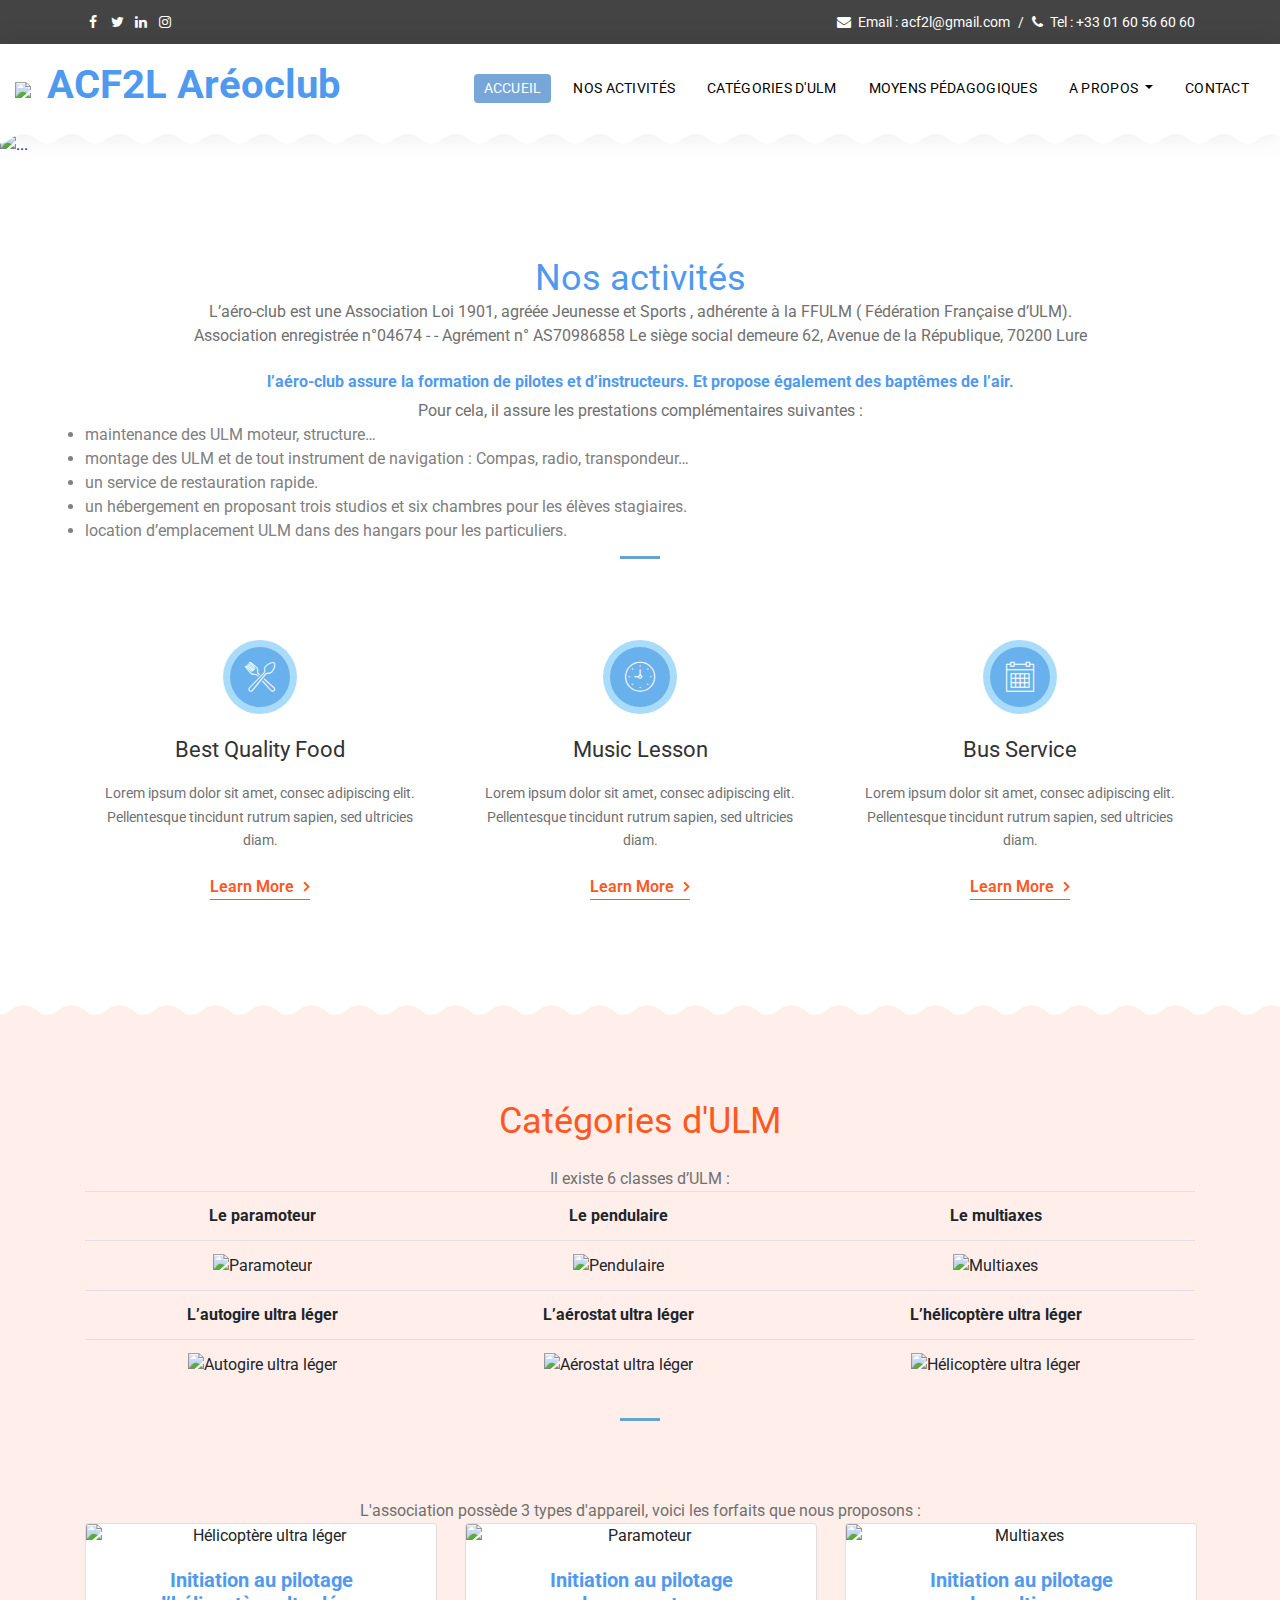
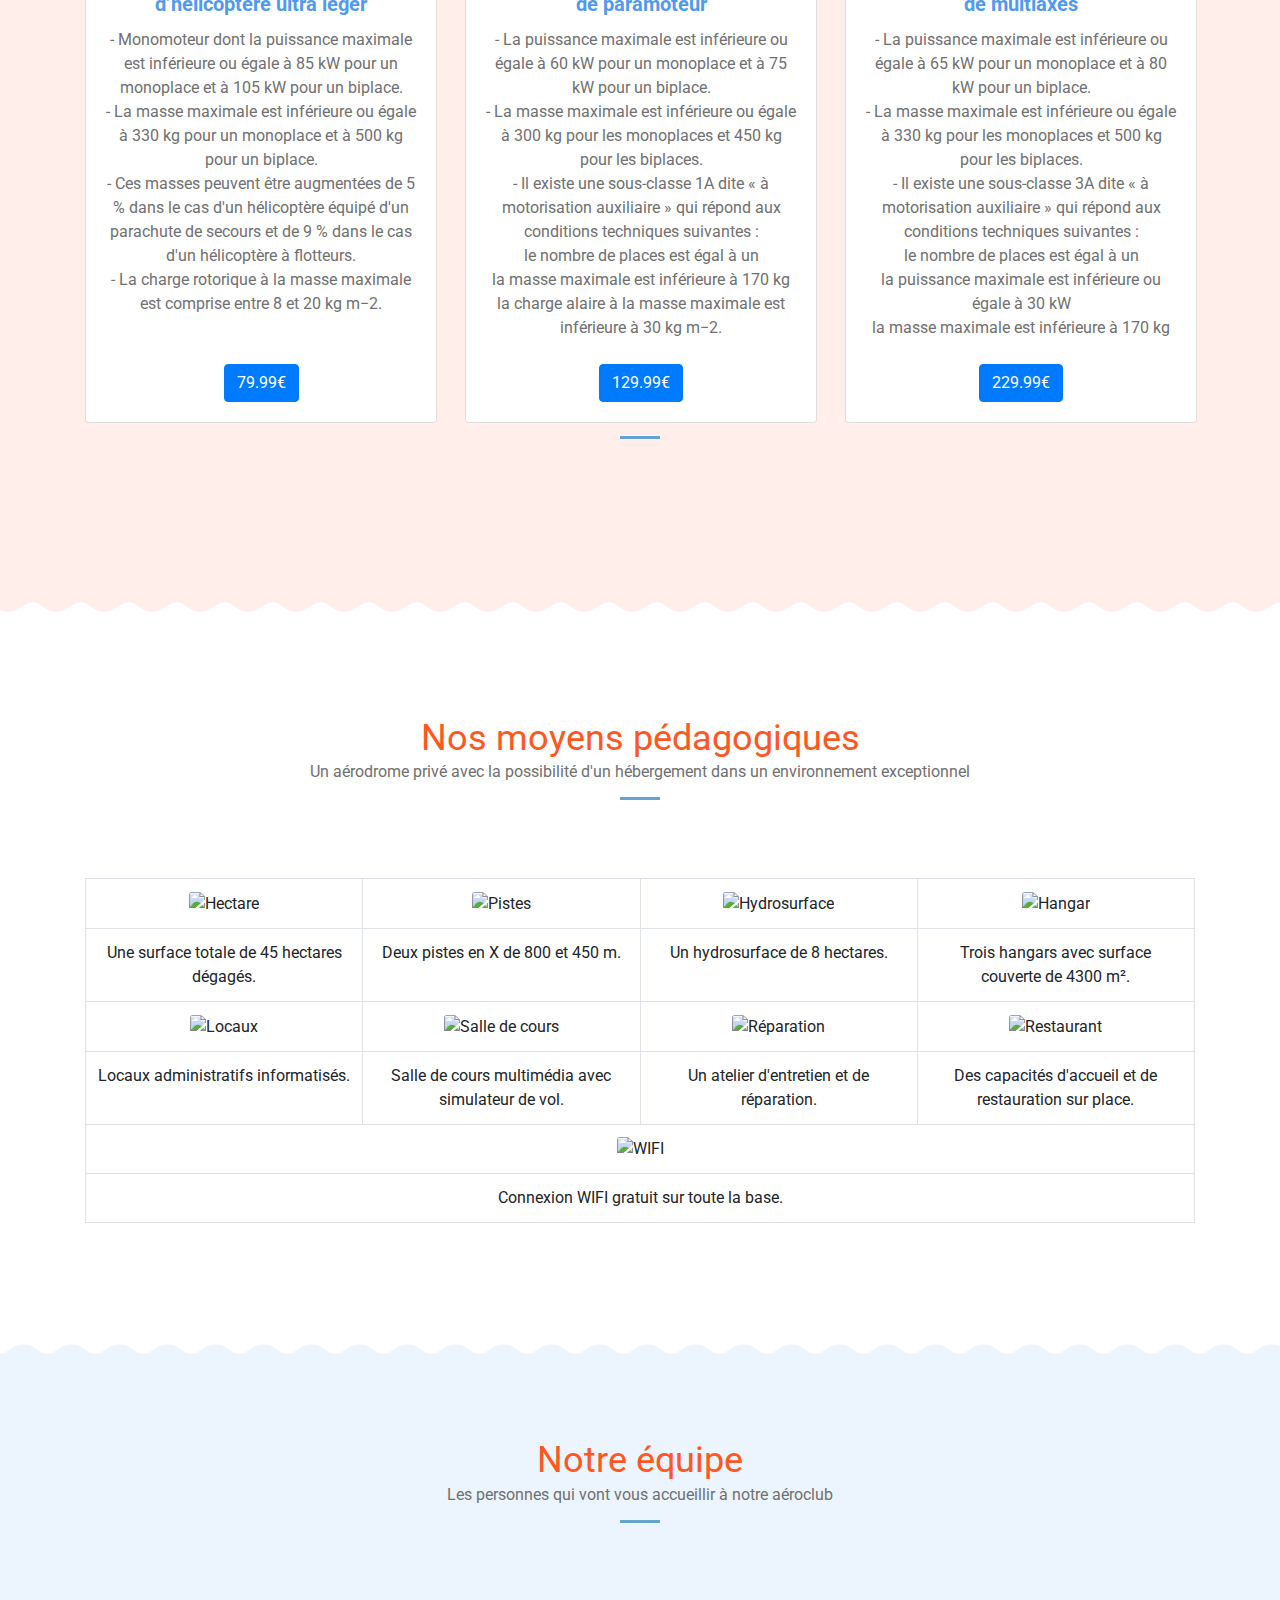
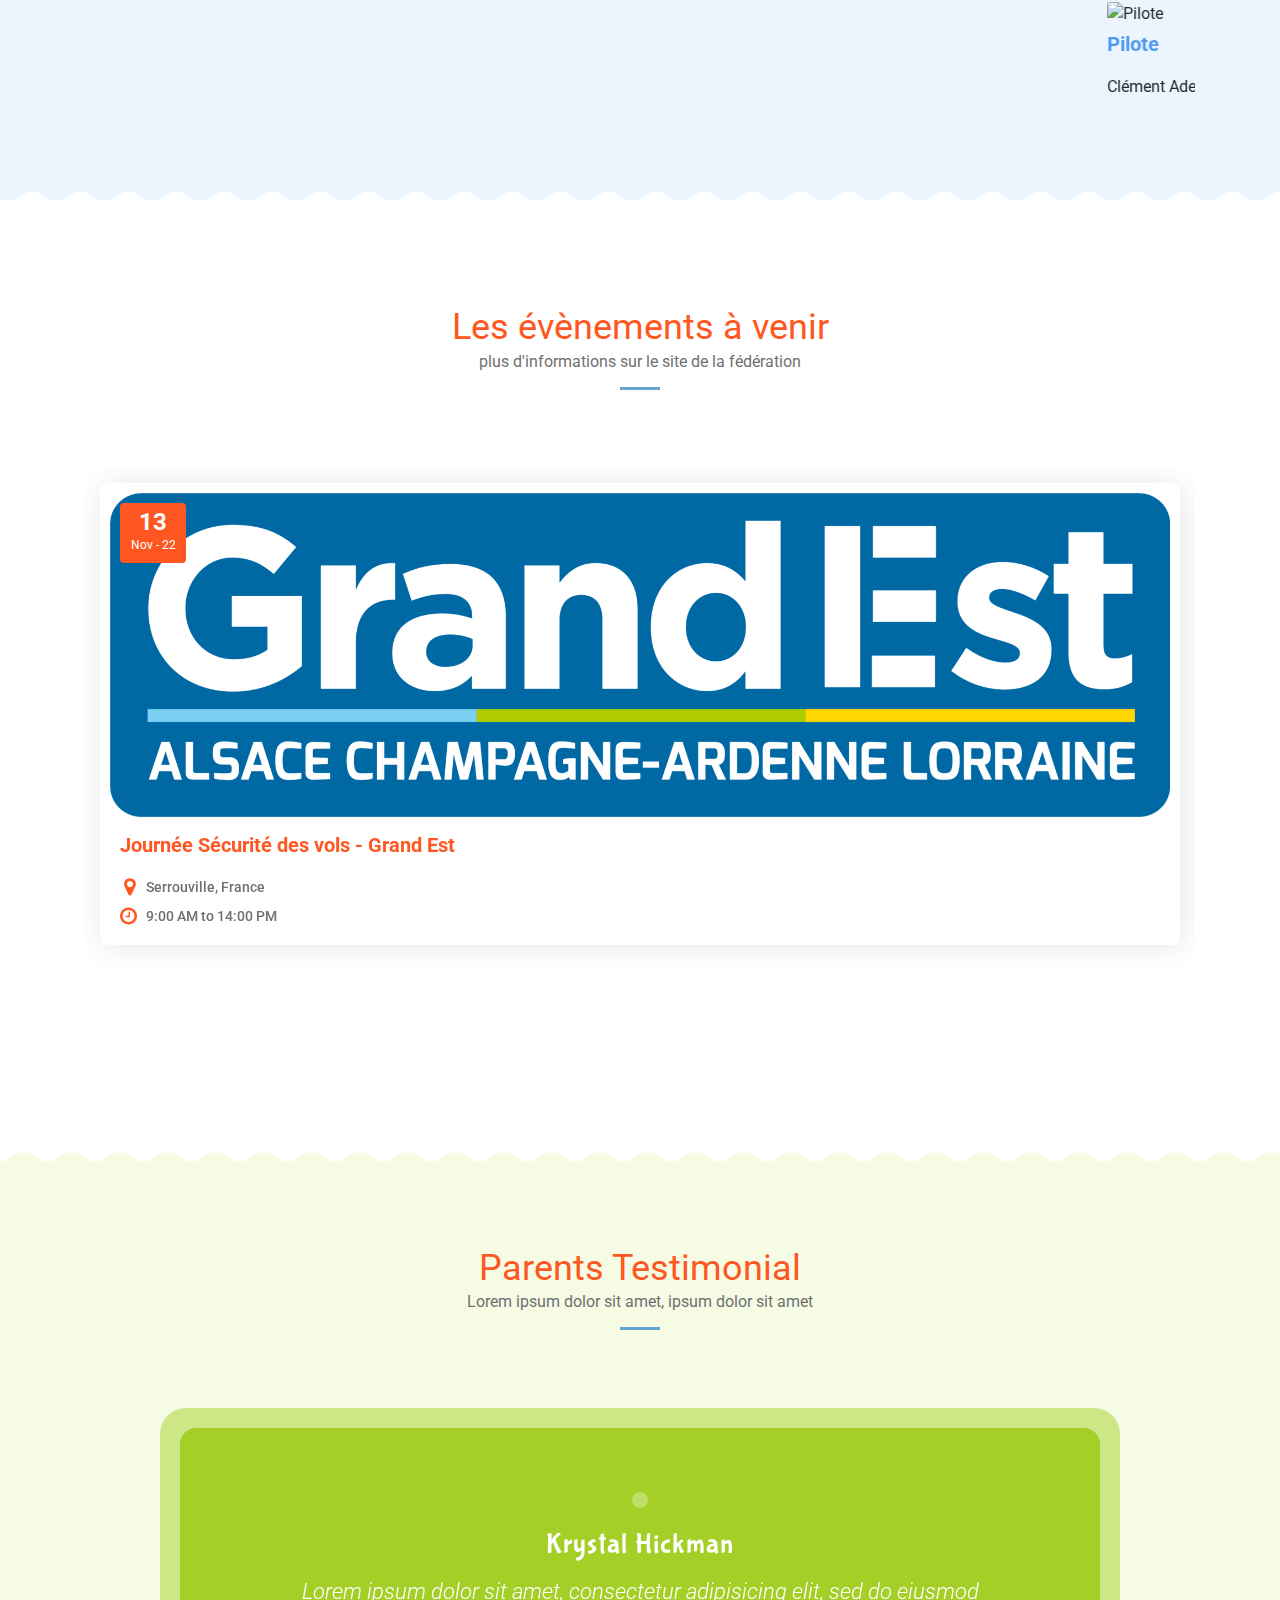
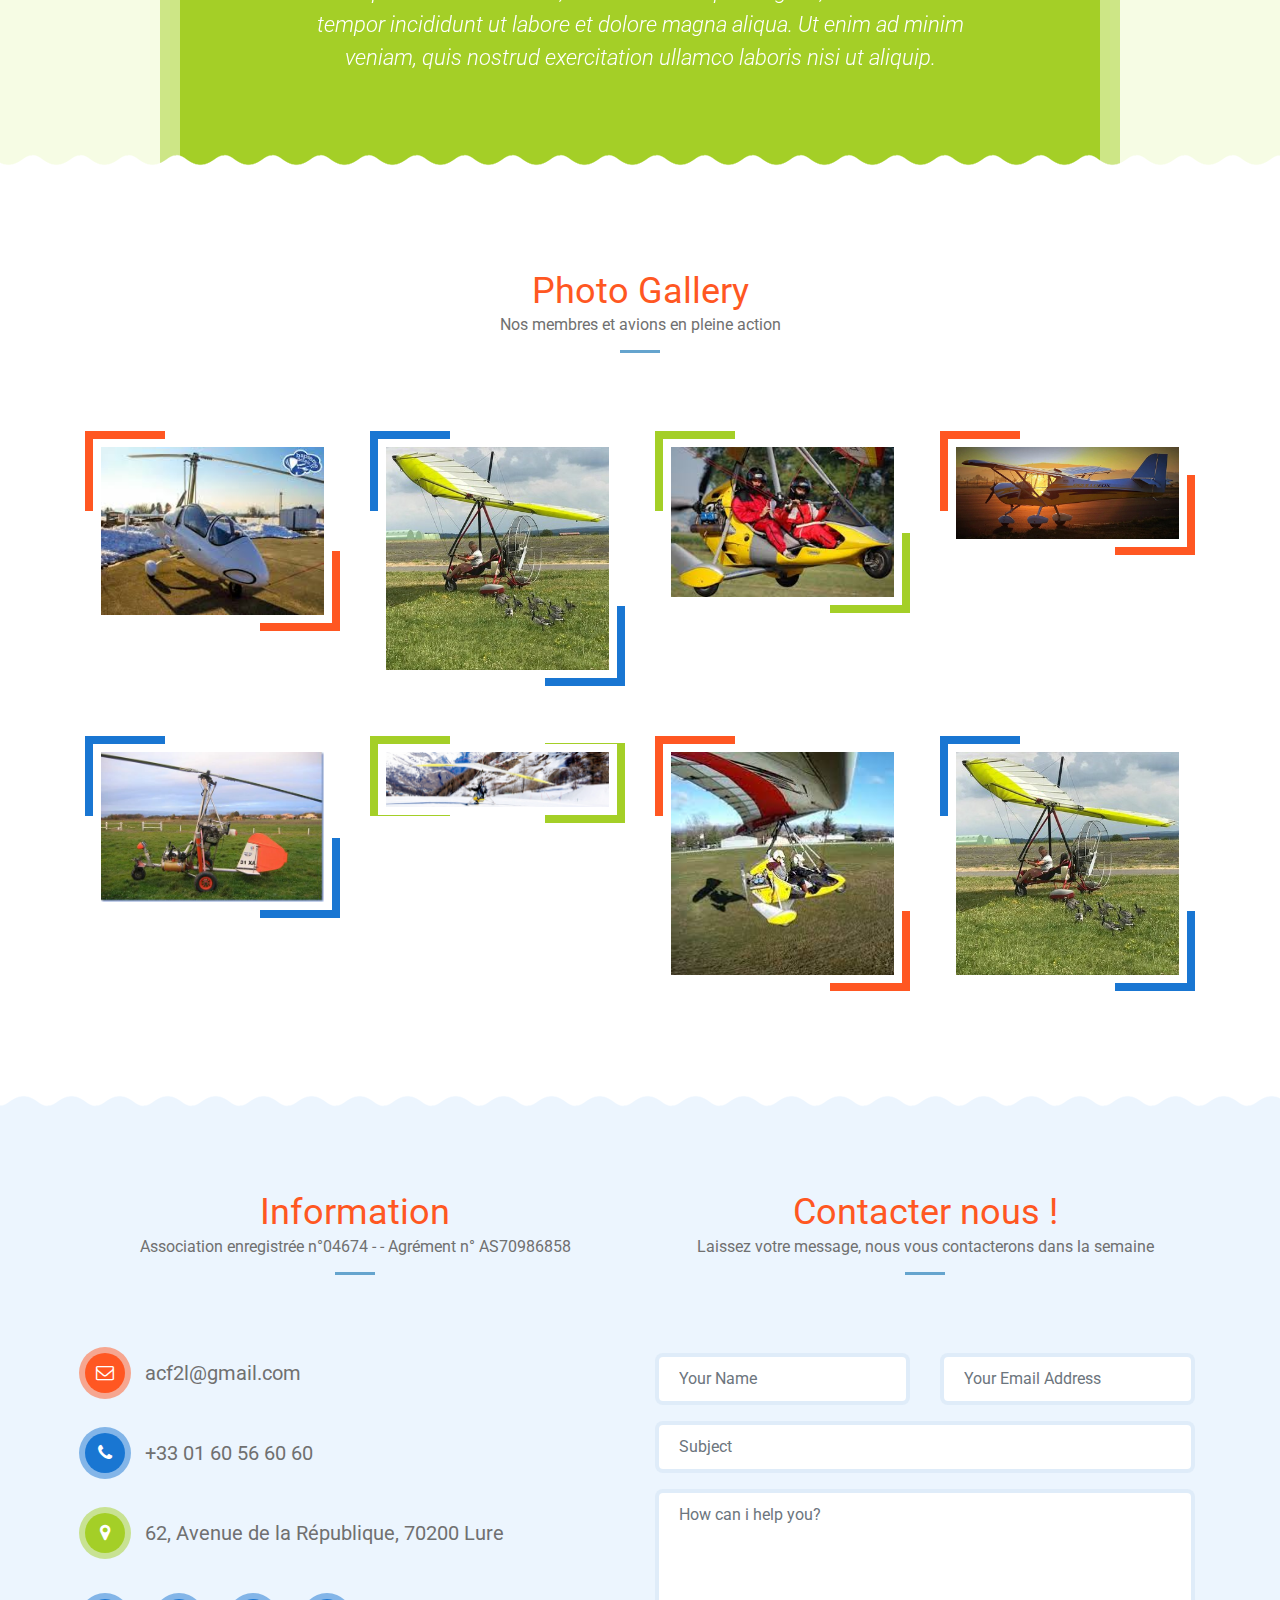
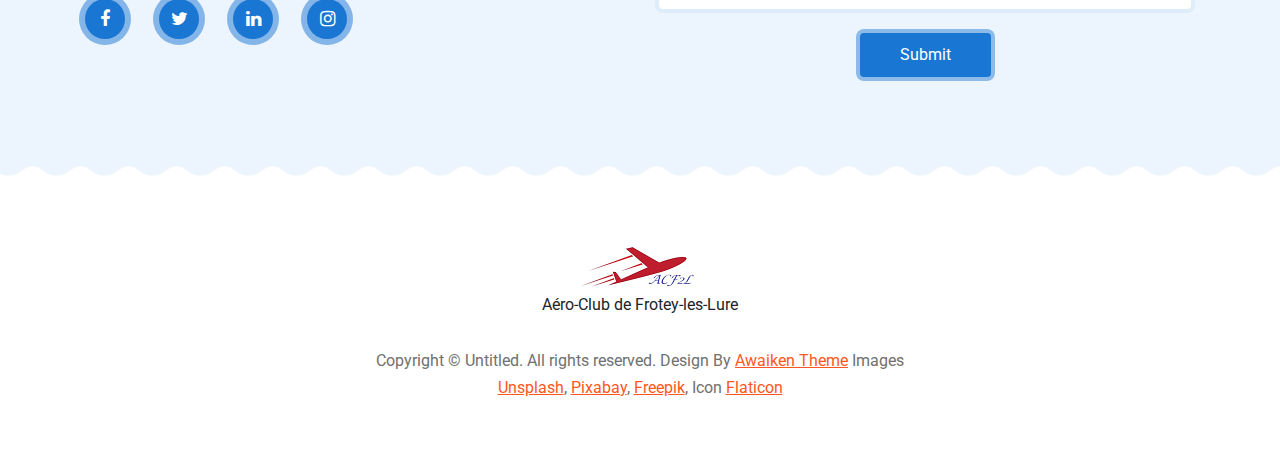
==== ACF2L 2/index.html @ 0ddc7ec4 "Update index.html" ====
<!DOCTYPE html>
<html lang="fr">
<head>
	<!-- Meta -->
	<meta charset="utf-8">
	<meta http-equiv="X-UA-Compatible" content="IE=edge">
	<meta name="viewport" content="width=device-width, initial-scale=1.0">
	<meta name="description" content="">
    <meta name="keywords" content="">
    <meta name="author" content="Awaiken Theme">
	
	<!-- Page Title -->
	<title>ACF2L - Aéroclub de Frotey Les Lures</title>
	<!-- Google Fonts css-->
	<link href="https://fonts.googleapis.com/css?family=Bubblegum+Sans|Roboto:300,400,500,700,900" rel="stylesheet">
	<!-- Bootstrap css -->
	<link href="css/bootstrap.min.css" rel="stylesheet" media="screen">
	<!-- Font Awesome icon css-->
	<link href="css/font-awesome.min.css" rel="stylesheet" media="screen">
	<link href="css/flaticon.css" rel="stylesheet" media="screen">
	<!-- Swiper's CSS -->
	<link rel="stylesheet" href="css/swiper.min.css">
	<!-- Animated css -->
	<link href="css/animate.css" rel="stylesheet">
	<!-- Magnific Popup CSS -->
	<link href="css/magnific-popup.css" rel="stylesheet">
	<!-- Slick nav css -->
	<link rel="stylesheet" href="css/slicknav.css">
	<!-- Main custom css -->
	<link href="css/custom.css" rel="stylesheet" media="screen">
	<!-- HTML5 shim and Respond.js for IE8 support of HTML5 elements and media queries -->
    <!-- WARNING: Respond.js doesn't work if you view the page via file:// -->
    <!--[if lt IE 9]>
      <script src="https://oss.maxcdn.com/html5shiv/3.7.2/html5shiv.min.js"></script>
      <script src="https://oss.maxcdn.com/respond/1.4.2/respond.min.js"></script>
    <![endif]-->
	<link href="css/monstyle.css" rel="stylesheet">
</head>
<body data-spy="scroll" data-target="#main-navbar" data-offset="71">
	<!-- Tob Bar Section Start -->
	<div class="top-bar">
		<div class="container">
			<div class="row">
				<div class="col-md-4">
					<div class="header-social-link">
						<a href="#"><i class="fa fa-facebook"></i></a>
						<a href="#"><i class="fa fa-twitter"></i></a>
						<a href="#"><i class="fa fa-linkedin"></i></a>
						<a href="#"><i class="fa fa-instagram"></i></a>
					</div>
				</div>
				
				<div class="col-md-8 text-right">
					<div class="school-info">
						<ul>
							<li><a href="#"><i class="fa fa-envelope"></i> Email : acf2l@gmail.com</a></li>
							<li><a href="#"><i class="fa fa-phone"></i> Tel : +33 01 60 56 60 60</a></li>
						</ul>
					</div>
				</div>
			</div>
		</div>
	</div>
	<!-- Tob Bar Section End -->
	
	<!-- Header Section Start -->
	<header class="header">
		<nav class="navbar navbar-expand-lg bg-body-tertiary">
			<div class="container-fluid">
			  <a class="navbar-brand" href="#"><img width="100" src="images/ACF2L-removebg-preview.png"></a>
			  <button class="navbar-toggler" type="button" data-bs-toggle="collapse" data-bs-target="#navbarNavDropdown" aria-controls="navbarNavDropdown" aria-expanded="false" aria-label="Toggle navigation">
				<span class="navbar-toggler-icon"></span>
			  </button>
			  <h1>ACF2L Aréoclub</h1>
			  <div class="collapse navbar-collapse" id="navbarNavDropdown">
				<ul class="navbar-nav">
				  <li class="nav-item">
					<a class="nav-link active" aria-current="page" href="#">Accueil</a>
				  </li>
				  <li class="nav-item">
					<a class="nav-link" href="#">Nos Activités</a>
				  </li>
				  <li class="nav-item">
					<a class="nav-link" href="#">Catégories d'ULM</a>
				  </li>
				  <li class="nav-item">
					<a class="nav-link" href="#">Moyens Pédagogiques</a>
				  </li>
				  <li class="nav-item dropdown">
					<a class="nav-link dropdown-toggle" href="#" role="button" data-bs-toggle="dropdown" aria-expanded="false">
					  A Propos
					</a>
					<ul class="dropdown-menu">
					  <li><a class="dropdown-item" href="#">L'Equipe</a></li>
					  <li><a class="dropdown-item" href="#">Evenements</a></li>
					  <li><a class="dropdown-item" href="#">Review</a></li>
					  <li><a class="dropdown-item" href="#">Galerie</a></li>
					</ul>
					<li class="nav-item">
						<a class="nav-link" href="#">Contact</a>
					  </li>
				  </li>
				</ul>
			  </div>
			</div>
		  </nav>
	</header>
	<!-- Header Section End -->
	
	<!-- Banner Slider Section starts -->
	
		
	<div class="background">
			<img src="images/Jodel-1.jpg" class="d-block w-100" alt="...">
	</div>	 
	<!-- Banner Slider Section ends -->
	
	<!-- Activities Section Starts -->
	<section class="our-activities" id="activities">
		<div class="container">
			<div class="row">
				<div class="col-md-12">
					<!-- Section title start -->
					<div class="section-title wow fadeInUp">
						<h2>Nos activités </h2>
						<p>L’aéro-club est une Association Loi 1901, agréée Jeunesse et Sports , adhérente à la FFULM  ( Fédération Française d’ULM).<br> Association enregistrée n°04674 - - Agrément n° AS70986858
Le siège social demeure  62, Avenue de la République, 70200 Lure</p><br>
<h6>l’aéro-club assure la formation de pilotes et d’instructeurs. Et propose également des baptêmes de l’air.</h6>
<p>Pour cela, il assure les prestations complémentaires suivantes :
<ul>
   <li>maintenance des ULM moteur, structure… </li>
     <li> montage des ULM et de tout instrument de navigation : Compas, radio, transpondeur…</li>
     <li>un service de restauration rapide.</li>
    <li>un hébergement en proposant trois studios et six chambres pour les élèves stagiaires.</li>
   <li>location d’emplacement ULM dans des hangars pour les particuliers. </li>
   </ul>
   
					</div>
					<!-- Section title end -->
				</div>
			</div>
			
			<div class="row">
				<div class="col-md-4">
					<!-- Activities Single Start -->
					<div class="activities-single wow fadeInUp" data-wow-delay="0.3s">
						<div class="icon-box icon-blue">
							<i class="flaticon-fork"></i>
						</div>
						
						<h3>Best Quality Food</h3>
						<p>Lorem ipsum dolor sit amet, consec adipiscing elit. Pellentesque tincidunt rutrum sapien, sed ultricies diam.</p>
						<a href="#" class="learn-more">Learn More</a>
					</div>
					<!-- Activities Single End -->
				</div>
				
				<div class="col-md-4">
					<!-- Activities Single Start -->
					<div class="activities-single wow fadeInUp" data-wow-delay="0.6s">
						<div class="icon-box icon-orange">
							<i class="flaticon-clock"></i>
						</div>
						
						<h3>Music Lesson</h3>
						<p>Lorem ipsum dolor sit amet, consec adipiscing elit. Pellentesque tincidunt rutrum sapien, sed ultricies diam.</p>
						<a href="#" class="learn-more">Learn More</a>
					</div>
					<!-- Activities Single End -->
				</div>
				
				<div class="col-md-4">
					<!-- Activities Single Start -->
					<div class="activities-single wow fadeInUp" data-wow-delay="0.6s">
						<div class="icon-box icon-green">
							<i class="flaticon-calendar"></i>
						</div>
						
						<h3>Bus Service</h3>
						<p>Lorem ipsum dolor sit amet, consec adipiscing elit. Pellentesque tincidunt rutrum sapien, sed ultricies diam.</p>
						<a href="#" class="learn-more">Learn More</a>
					</div>
					<!-- Activities Single End -->
				</div>
			</div>
		</div>
	</section>
	<!-- Activities Section Ends -->
	
	<section class="courses" id="courses">
		<div class="container">
			<div class="row">
				<div class="col-md-12">

					<div class="section-title">
						<h2 class="color-orange">Catégories d'ULM</h2>
						<br>
						<p>Il existe 6 classes d’ULM :</p>

					<table class="table">
						<tbody>
	 						<tr>
								<th scope="row">Le paramoteur</th>
								<th scope="row">Le pendulaire</th>
								<th scope="row">Le multiaxes</th>
	  						</tr>

	  						<tr>
								<td><img src="images/ulm-1.jpg" alt="Paramoteur" style="width:400px"></td>
								<td><img src="images/ulm-2.jpg" alt="Pendulaire" style="width:400px"></td>
								<td><img src="images/ulm-3.jpg" alt="Multiaxes" style="width:400px"></td>
	  						</tr>

	 						<tr>
								<th scope="row">L’autogire ultra léger</th>
								<th scope="row">L’aérostat ultra léger</th>
								<th scope="row">L’hélicoptère ultra léger</th>
							</tr>

	  						<tr>
								<td><img src="images/ulm-4.jpg" alt="Autogire ultra léger" style="width:400px"></td>
								<td><img src="images/ulm-5.jpg" alt="Aérostat ultra léger" style="width:400px"></td>
								<td><img src="images/ulm-6.jpg" alt="Hélicoptère ultra léger" style="width:400px"></td>
							</tr>
						</tbody>
					</table>
					</div>

				</div>
			</div>

			<div class="section-title">
				<p>L'association possède 3 types d'appareil, voici les forfaits que nous proposons :</p>
			
			<div class="row" >
				<div class="col-lg-4" >
					<div class="card" style="width: 22rem;">
						<img src="images/ulm-4.2.jpg" class="card-img-top" alt="Hélicoptère ultra léger">
						<div class="card-body">
						  <h5 class="card-title">Initiation au pilotage <br> d’hélicoptère ultra léger</h5>
						  	<p class="card-text">
								- Monomoteur dont la puissance maximale est inférieure ou égale à 85 kW pour un monoplace et à 105 kW pour un biplace.
								<br>
								- La masse maximale est inférieure ou égale à 330 kg pour un monoplace et à 500 kg pour un biplace. 
								<br>
								- Ces masses peuvent être augmentées de 5 % dans le cas d'un hélicoptère équipé d'un parachute de secours et de 9 % dans le cas d'un hélicoptère à flotteurs.
								<br>
								- La charge rotorique à la masse maximale est comprise entre 8 et 20 kg m−2.
							</p>
							<br><br>
						  <a href="#" class="btn btn-primary">79.99€</a>
						</div>
					  </div>
				</div>

				<div class="col-lg-4" >
					<div class="card" style="width: 22rem;">
						<img src="images/ulm-1.2.jpg" class="card-img-top" alt="Paramoteur">
						<div class="card-body">
						  <h5 class="card-title">Initiation au pilotage <br> de paramoteur</h5>
						  	<p class="card-text">
								- La puissance maximale est inférieure ou égale à 60 kW pour un monoplace et à 75 kW pour un biplace.
								<br>
								- La masse maximale est inférieure ou égale à 300 kg pour les monoplaces et 450 kg pour les biplaces.
								<br>
								- Il existe une sous-classe 1A dite « à motorisation auxiliaire » qui répond aux conditions techniques suivantes :
								<br>
								le nombre de places est égal à un
								<br>
								la masse maximale est inférieure à 170 kg
								<br>
								la charge alaire à la masse maximale est inférieure à 30 kg m−2.
							</p>
							<br>
						  <a href="#" class="btn btn-primary">129.99€</a>
						</div>
					  </div>
				</div>

				<div class="col-lg-4" >
					<div class="card" style="width: 22rem;">
						<img src="images/ulm-3.2.jpg" class="card-img-top" alt="Multiaxes">
						<div class="card-body">
						  <h5 class="card-title">Initiation au pilotage <br> de multiaxes</h5>
						  	<p class="card-text">
								- La puissance maximale est inférieure ou égale à 65 kW pour un monoplace et à 80 kW pour un biplace.
								<br>
								- La masse maximale est inférieure ou égale à 330 kg pour les monoplaces et 500 kg pour les biplaces.
								<br>
								- Il existe une sous-classe 3A dite « à motorisation auxiliaire » qui répond aux conditions techniques suivantes :
								<br>
								le nombre de places est égal à un
								<br>
								la puissance maximale est inférieure ou égale à 30 kW
								<br>
								la masse maximale est inférieure à 170 kg
							</p>
							<br>
						  <a href="#" class="btn btn-primary">229.99€</a>
						</div>
					  </div>
				</div>
			</div>
		</div>
	</section>

	
	<section class="about-us" id="about-us">
		<div class="container">
			<div class="row">
				<div class="col-md-12">
					<div class="section-title">
						<h2 class="color-orange">Nos moyens pédagogiques</h2>
						<p>Un aérodrome privé avec la possibilité d'un hébergement dans un environnement exceptionnel</p>
					</div>
				</div>
			</div>

			<table class="table table-bordered">

				  <tr class="text-center">
					<td style="width: 25%;"><img src="images/logo-1.png" class="card-img-top" alt="Hectare" style="width: 200px;"></td>
					<td style="width: 25%;"><img src="images/logo-2.png" class="card-img-top" alt="Pistes" style="width: 200px;"></td>
					<td style="width: 25%;"><img src="images/logo-3.png" class="card-img-top" alt="Hydrosurface" style="width: 200px;"></td>
					<td style="width: 25%;"><img src="images/logo-4.png" class="card-img-top" alt="Hangar" style="width: 200px;"></td>
				  </tr>

				  <tr  class="text-center">
					<td>Une surface totale de 45 hectares dégagés.</td>
					<td>Deux pistes en X de 800 et 450 m.</td>
					<td>Un hydrosurface de 8 hectares.</td>
					<td>Trois hangars avec surface couverte de 4300 m².</td>
				  </tr>

				  <tr  class="text-center">
					<td style="width: 25%;"><img src="images/logo-5.png" class="card-img-top" alt="Locaux" style="width: 200px;"></td>
					<td style="width: 25%;"><img src="images/logo-6.png" class="card-img-top" alt="Salle de cours" style="width: 200px;"></td>
					<td style="width: 25%;"><img src="images/logo-7.png" class="card-img-top" alt="Réparation" style="width: 200px;"></td>
					<td style="width: 25%;"><img src="images/logo-8.png" class="card-img-top" alt="Restaurant" style="width: 200px;"></td>
				  </tr>

				  <tr  class="text-center">
					<td>Locaux administratifs informatisés.</td>
					<td>Salle de cours multimédia avec simulateur de vol.</td>
					<td>Un atelier d'entretien et de réparation.</td>
					<td>Des capacités d'accueil et de restauration sur place.</td>
				  </tr>

				  <tr  class="text-center">
					<td colspan="4"><img src="images/logo-9.png" class="card-img-top" alt="WIFI" style="width: 200px;"></td>
				  </tr>

				  <tr  class="text-center">
					<td colspan="4">Connexion WIFI gratuit sur toute la base.</td>
				  </tr>

			</table>
		</div>
	</section>
	
	<section class="faculty" id="teachers">
		<div class="container">
			<div class="row">
				<div class="col-md-12">
					<div class="section-title">
						<h2 class="color-orange">Notre équipe</h2>
						<p>Les personnes qui vont vous accueillir à notre aéroclub</p>
					</div>
				</div>
			</div>

			<marquee width="100%" scrollamount="8" scrolldelay="10">
				<img src="images/pers-1.jpeg" class="card-img-top" alt="Pilote" style="width:200px"> 
				&emsp; &emsp; &emsp; &emsp;
				<img src="images/pers-2.jpg" class="card-img-top" alt="Pilote" style="width:200px">
				&emsp; &emsp; &emsp; &emsp;
				<img src="images/pers-3.jpg" class="card-img-top" alt="Monitrice" style="width:200px">
				&emsp; &emsp; &emsp; &emsp;
				<img src="images/pers-4.jpg" class="card-img-top" alt="Secrétaire" style="width:200px">
				&emsp; &emsp; &emsp; &emsp;
				<img src="images/pers-5.jpg" class="card-img-top" alt="Technicien" style="width:200px">
				&emsp; &emsp; &emsp; &emsp;
				<img src="images/pers-6.jpg" class="card-img-top" alt="Chef d'entreprise" style="width:200px">
				&emsp; &emsp; &emsp; &emsp;
				<img src="images/pers-7.jpg" class="card-img-top" alt="Chef adjoint" style="width:200px">
			 </marquee>
			 
			 <marquee width="100%" scrollamount="8" scrolldelay="10">
				<h5 class="card-title">
					Pilote  				&emsp; &emsp; &emsp; &emsp; &emsp; &emsp; &emsp; &emsp; &emsp;
					Pilote  				&emsp; &emsp; &emsp; &emsp; &emsp; &emsp; &emsp; &emsp; &nbsp; &nbsp;&nbsp;&nbsp;
					Monitrice 				&emsp; &emsp; &emsp; &emsp; &emsp; &emsp; &emsp; &nbsp; &nbsp;
					Secrétaire  			&emsp; &emsp; &emsp; &emsp; &emsp; &emsp; &emsp; &nbsp;
					Technicien  			&emsp; &emsp; &emsp; &emsp; &emsp; &emsp; &emsp; &nbsp;
					Chef d'entreprise  		&emsp; &emsp; &emsp; &emsp; &emsp;&nbsp;
					Chef adjoint
				</h5>
			 </marquee>
			 
			 <marquee width="100%" scrollamount="8" scrolldelay="10">
				<p class="card-text">
					Clément Ader  			&emsp; &emsp; &emsp; &emsp; &emsp; &emsp; &emsp; &emsp; &nbsp; &nbsp; &nbsp;
					Louis Blériotte  		&emsp; &emsp; &emsp; &emsp; &emsp; &emsp; &emsp; &emsp; &emsp;
					Farida Belghoul 		&emsp; &emsp; &emsp; &emsp; &emsp; &emsp; &emsp; &emsp; &nbsp;
					Marie Bonnevial  		&emsp; &emsp; &emsp; &emsp; &emsp; &emsp; &emsp; &nbsp; &emsp;
					Paul Cornu  			&emsp; &emsp; &emsp; &emsp; &emsp; &emsp; &emsp; &emsp; &emsp; &emsp; &nbsp;
					Mercedes Erra  			&emsp; &emsp; &emsp; &emsp; &emsp; &emsp; &emsp; &emsp;&emsp;
					William Boeing
				</p>
			 </marquee>
		</div>
	</section>
	
	<!-- Upcoming Events Section Starts -->
	<section class="events" id="events">
		<div class="container">
			<div class="row">
				<div class="col-md-12">
					<!-- Section title start -->
					<div class="section-title">
						<h2 class="color-orange">Les évènements à venir</h2>
						<p>plus d'informations sur le site de la fédération</p>
					</div>
					<!-- Section title end -->
				</div>
			</div>
			
			<div class="row">
				<div class="col-md-12">
					<div class="swiper-container event-slider">
						<div class="swiper-wrapper">
							<!-- Event Single Slide start -->
							<div class="swiper-slide">
								<div class="event-single event-orange">
									<figure>
										<img src="images/event-1.png" alt="" />
										<div class="date"><span>13</span> Nov - 22</div>
									</figure>
									
									<div class="event-body">
										<h3>Journée Sécurité des vols - Grand Est </h3>
										<p class="location"> Serrouville, France </p>
										<p class="time">9:00 AM to 14:00 PM</p>
									</div>
								</div>
							</div>
							<!-- Event Single Slide end -->
							
							<!-- Event Single Slide start -->
							<div class="swiper-slide">
								<div class="event-single event-blue">
									<figure>
										<img src="images/event-5.jpg" alt="" />
										<div class="date"><span>8 et 9</span> Mars - 23</div>
									</figure>
									
									<div class="event-body">
										<h3>1er rassemblement ULM des Femmes Pilotes</h3>
										<p class="location">Saint-Martin-De-Castillon </p>
										<p class="time">9:00 AM to 18:00 PM</p>
									</div>
								</div>
							</div>
							<!-- Event Single Slide end -->
							
							<!-- Event Single Slide start -->
							<div class="swiper-slide">
								<div class="event-single event-green">
									<figure>
										<img src="images/event-3.jpg" alt="" />
										<div class="date"><span>1er au 3</span> Juin - 23</div>
									</figure>
									
									<div class="event-body">
										<h3>France air Expo 2023 </h3>
										<p class="location">Aéroport de Lyon-Bron - Bron, France </p>
										<p class="time">9:00 AM to 20:00 PM</p>
									</div>
								</div>
							</div>
							<!-- Event Single Slide end -->
						</div>
						
						<!-- Event Pagination start -->
						<div class="event-pagination"></div>
						<!-- Event Pagination end -->
					</div>
				</div>
			</div>
		</div>
	</section>
	<!-- Upcoming Events Section Ends -->
	
	<!-- Testimonial Section Starts -->
	<section class="testimonial" id="review">
		<div class="container">
			<div class="row">
				<div class="col-md-12">
					<!-- Section title start -->
					<div class="section-title">
						<h2 class="color-orange">Parents Testimonial</h2>
						<p>Lorem ipsum dolor sit amet, ipsum dolor sit amet</p>
					</div>
					<!-- Section title end -->
				</div>
			</div>
			
			<div class="row">
				<div class="col-md-12">
					<div class="testimonial-slider-wrapper-outer">
						<div class="testimonial-slider-wrapper">
							<div class="swiper-container testimonial-slider">
								<div class="swiper-wrapper">
									<!-- Testimonial Slide start -->
									<div class="swiper-slide">
										<div class="testimonial-slide">
											<figure>
												<img src="images/team-4.jpg" alt="" />
											</figure>
											
											<h3>Krystal Hickman</h3>
											<p>Lorem ipsum dolor sit amet, consectetur adipisicing elit, sed do eiusmod tempor incididunt ut labore et dolore magna aliqua. Ut enim ad minim veniam, quis nostrud exercitation ullamco laboris nisi ut aliquip.</p>
										</div>
									</div>
									<!-- Testimonial Slide end -->
									
									<!-- Testimonial Slide start -->
									<div class="swiper-slide">
										<div class="testimonial-slide">
											<figure>
												<img src="images/team-4.jpg" alt="" />
											</figure>
											
											<h3>Krystal Hickman</h3>
											<p>Lorem ipsum dolor sit amet, consectetur adipisicing elit, sed do eiusmod tempor incididunt ut labore et dolore magna aliqua. Ut enim ad minim veniam, quis nostrud exercitation ullamco laboris nisi ut aliquip.</p>
										</div>
									</div>
									<!-- Testimonial Slide end -->
									
									<!-- Testimonial Slide start -->
									<div class="swiper-slide">
										<div class="testimonial-slide">
											<figure>
												<img src="images/team-4.jpg" alt="" />
											</figure>
											
											<h3>Krystal Hickman</h3>
											<p>Lorem ipsum dolor sit amet, consectetur adipisicing elit, sed do eiusmod tempor incididunt ut labore et dolore magna aliqua. Ut enim ad minim veniam, quis nostrud exercitation ullamco laboris nisi ut aliquip.</p>
										</div>
									</div>
									<!-- Testimonial Slide end -->
								</div>

								<!-- Testimonial Pagination start -->
								<div class="testimonial-pagination"></div>
								<!-- Testimonial Pagination end -->
							</div>
						</div>
					</div>
				</div>
			</div>
		</div>
	</section>
	<!-- Testimonial Section Ends -->
	
	<!-- Photo Gallery Section Starts -->
	<section class="photo-gallery" id="gallery">
		<div class="container">
			<div class="row">
				<div class="col-md-12">
					<!-- Section title start -->
					<div class="section-title">
						<h2 class="color-orange">Photo Gallery</h2>
						<p>Nos membres et avions en pleine action</p>
					</div>
					<!-- Section title end -->
				</div>
			</div>
			
			<div class="row gallery">
				<div class="col-lg-3 col-md-4 col-sm-6">
					<!-- Photo Gallery Single start -->
					<div class="photo-single photo-orange wow fadeInUp" data-wow-delay="0.3s">
						<a href="images/course-1.jpg"><img src="images/course-1.jpg" /></a>
					</div>
					<!-- Photo Gallery Single end -->
				</div>
				
				<div class="col-lg-3 col-md-4 col-sm-6">
					<!-- Photo Gallery Single start -->
					<div class="photo-single photo-blue wow fadeInUp" data-wow-delay="0.6s">
						<a href="images/course-2.jpg"><img src="images/course-2.jpg" /></a>
					</div>
					<!-- Photo Gallery Single end -->
				</div>
				
				<div class="col-lg-3 col-md-4 col-sm-6">
					<!-- Photo Gallery Single start -->
					<div class="photo-single photo-green wow fadeInUp" data-wow-delay="0.9s">
						<a href="images/course-3.jpg"><img src="images/course-4.jpg" /></a>
					</div>
					<!-- Photo Gallery Single end -->
				</div>
				
				<div class="col-lg-3 col-md-4 col-sm-6">
					<!-- Photo Gallery Single start -->
					<div class="photo-single photo-orange wow fadeInUp" data-wow-delay="1.2s">
						<a href="images/event-1.jpg"><img src="images/course-3.jpg" /></a>
					</div>
					<!-- Photo Gallery Single end -->
				</div>
				
				<div class="col-lg-3 col-md-4 col-sm-6">
					<!-- Photo Gallery Single start -->
					<div class="photo-single photo-blue wow fadeInUp" data-wow-delay="1.5s">
						<a href="images/event-2.jpg"><img src="images/course-5.jpg" /></a>
					</div>
					<!-- Photo Gallery Single end -->
				</div>
				
				<div class="col-lg-3 col-md-4 col-sm-6">
					<!-- Photo Gallery Single start -->
					<div class="photo-single photo-green wow fadeInUp" data-wow-delay="1.8s">
						<a href="images/event-3.jpg"><img src="images/course-6.jpg" /></a>
					</div>
					<!-- Photo Gallery Single end -->
				</div>
				
				<div class="col-lg-3 col-md-4 col-sm-6">
					<!-- Photo Gallery Single start -->
					<div class="photo-single photo-orange wow fadeInUp" data-wow-delay="2.1s">
						<a href="images/course-1.jpg"><img src="images/course-7.jpg" /></a>
					</div>
					<!-- Photo Gallery Single end -->
				</div>
				
				<div class="col-lg-3 col-md-4 col-sm-6">
					<!-- Photo Gallery Single start -->
					<div class="photo-single photo-blue wow fadeInUp" data-wow-delay="2.4s">
						<a href="images/course-2.jpg"><img src="images/course-2.jpg" /></a>
					</div>
					<!-- Photo Gallery Single end -->
				</div>
			</div>
		</div>
	</section>
	<!-- Photo Gallery Section Ends -->
	
	<!-- Contact us Section Starts -->
	<section class="contactus" id="contact">
		<div class="container">
			<div class="row">
				<div class="col-md-6">
					<!-- Section title start -->
					<div class="section-title">
						<h2 class="color-orange">Information</h2>
						<p>Association enregistrée n°04674 - - Agrément n° AS70986858</p>
					</div>
					<!-- Section title end -->
					
					<!-- Contact info start -->
					<div class="contact-info">
						<p class="email">acf2l@gmail.com</p>
						<p class="contact">+33 01 60 56 60 60</p>
						<p class="address">62, Avenue de la République, 70200 Lure</p>
					</div>
					<!-- Contact info End -->
					
					<!-- Contact Social Link start -->
					<div class="contact-social-link">
						<a href="#"><i class="fa fa-facebook"></i></a>
						<a href="#"><i class="fa fa-twitter"></i></a>
						<a href="#"><i class="fa fa-linkedin"></i></a>
						<a href="#"><i class="fa fa-instagram"></i></a>
					</div>
					<!-- Contact Social Link end -->
				</div>
				
				<div class="col-md-6">
					<!-- Section title start -->
					<div class="section-title">
						<h2 class="color-orange">Contacter nous !</h2>
						<p>Laissez votre message, nous vous contacterons dans la semaine</p>
					</div>
					<!-- Section title end -->
					
					<!-- Contact Form start -->
					<div class="contact-form">
						<form id="contactForm" action="#" method="post">
							<div class="row">
								<div class="form-group col-md-6 col-sm-6">
									<input type="text" class="form-control" placeholder="Your Name" />
								</div>
								
								<div class="form-group col-md-6 col-sm-6">
									<input type="email" class="form-control" placeholder="Your Email Address" />
								</div>
								
								<div class="form-group col-md-12 col-sm-12">
									<input type="text" class="form-control" placeholder="Subject">
								</div>
								
								<div class="form-group col-md-12 col-sm-12">
									<textarea rows="4"class="form-control" placeholder="How can i help you?"></textarea>
								</div>
								
								<div class="col-md-12 col-sm-12 text-center">
									<button type="submit" class="btn-contact">Submit</button>
								</div>
							</div>
						</form>
					</div>
					<!-- Contact Form end -->
				</div>
			</div>
		</div>
	</section>
	<!-- Contact us Section Ends -->
	
	<!-- Footer Section Starts -->
	<footer class="footer">
		<div class="container">
			<div class="row">
				<div class="col-md-12">
					<!-- Footer logo start -->
					<div class="footer-logo">
						<img src="images/logo.png" alt="" />
						<p> Aéro-Club de Frotey-les-Lure</p>
					</div>
					<!-- Footer logo end -->
					
					<!-- Footer Copyright start -->
					<div class="footer-copyright">
						<p>Copyright &copy; Untitled. All rights reserved. Design By <a href="https://awaikenthemes.com/" target="_blank">Awaiken Theme</a> Images <a href="https://unsplash.com/" target="_blank">Unsplash</a>, <a href="https://pixabay.com/" target="_blank">Pixabay</a>, <a href="http://www.freepik.com" target="_blank">Freepik</a>, Icon <a href="https://www.flaticon.com/" target="_blank">Flaticon</a></p>
					</div>
					<!-- Footer Copyright end -->
				</div>
			</div>
		</div>
	</footer>
	<!-- Footer Section Ends -->
	
	<!-- Jquery Library File -->
	<script src="js/jquery-1.12.4.min.js"></script>
	<!-- Bootstrap js file -->
	<script src="js/bootstrap.min.js"></script>
	<!-- Wow js file -->
	<script src="js/wow.js"></script>
	<!-- Swiper Carousel js file -->
	<script src="js/swiper.min.js"></script>
	<script src="js/SwiperAnimation.min.js"></script>
	<!-- Magnific Popup core JS file -->
	<script src="js/jquery.magnific-popup.min.js"></script>
	<!-- Slick Nav js file -->
	<script src="js/jquery.slicknav.js"></script>
	<!-- SmoothScroll -->
	<script src="js/SmoothScroll.js"></script>
    <!-- Main Custom js file -->
	<script src="js/function.js"></script>
</body>
</html>
---- ACF2L 2/css/flaticon.css ----
/*
  	Flaticon icon font: Flaticon
  	Creation date: 08/08/2018 17:16
*/

@font-face {
  font-family: "Flaticon";
  src: url("../fonts/Flaticon.eot");
  src: url("../fonts/Flaticon.eot?#iefix") format("embedded-opentype"),
       url("../fonts/Flaticon.woff") format("woff"),
       url("../fonts/Flaticon.ttf") format("truetype"),
       url("../fonts/Flaticon.svg#Flaticon") format("svg");
  font-weight: normal;
  font-style: normal;
}

@media screen and (-webkit-min-device-pixel-ratio:0) {
  @font-face {
    font-family: "Flaticon";
    src: url("../fonts/Flaticon.svg#Flaticon") format("svg");
  }
}

[class^="flaticon-"]:before, [class*=" flaticon-"]:before,
[class^="flaticon-"]:after, [class*=" flaticon-"]:after {   
	font-family: Flaticon;
	font-style: normal;
}

.flaticon-fork:before { content: "\f100"; }
.flaticon-bus:before { content: "\f101"; }
.flaticon-playground:before { content: "\f102"; }
.flaticon-quality:before { content: "\f103"; }
.flaticon-medal:before { content: "\f104"; }
.flaticon-diploma:before { content: "\f105"; }
.flaticon-health:before { content: "\f106"; }
.flaticon-target:before { content: "\f107"; }
.flaticon-music-player:before { content: "\f108"; }
.flaticon-placeholder:before { content: "\f109"; }
.flaticon-worldwide:before { content: "\f10a"; }
.flaticon-clock:before { content: "\f10b"; }
.flaticon-calendar:before { content: "\f10c"; }
.flaticon-coffee-cup:before { content: "\f10d"; }
---- ACF2L 2/css/custom.css ----
/*
	Template Name 	: First Step - School & Education Institute HTML Template
	Author 			: Awaiken Theme
	Author Url 		: https://awaikenthemes.com
*/

/************************************/
/***** 	    General css		     ****/
/************************************/

body{
	font-size: 16px;
	font-family: 'Roboto', sans-serif;
}

h1,
h2,
h3,
h4,
h5,
h6{
	margin-top:0;
	font-weight: 700;
	color: rgb(79, 154, 239);
	}    
h3  {
	margin-top:0;
	font-weight: 700;
	color: rgb(79, 154, 239);
}

img{
	max-width: 100%;
}

a:hover{
	text-decoration: none;
	outline: 0;
}

a:focus{
	text-decoration: none;
	outline: 0;
}

::-moz-selection{
	background: #ff5f47;
	color: #fff;
}

::selection{
	background: #ff5f47;
	color: #fff;
}

.preloader{
	position: fixed;
	top: 0;
	left: 0;
	right: 0;
	bottom: 0;
	background: #ecf1f5;
	z-index: 9999;
	text-align: center;
}

.loader{
	position: absolute;
	top: 50%;
	left: 50%;
	width: 30px;
	height: 120px;
	display: flex;
	flex-flow: column nowrap;
	-webkit-transform: translate(-50%, -50%);
	transform: translate(-50%, -50%);
}

.preloader .diamond{
    position: absolute;
    left: 0;
    right: 0;
    bottom: 0;
    margin: 0 auto;
    width: 30px;
    height: 30px;
    border-radius: 2px;
    background: #ff685c;
    -webkit-transform: translateY(0) rotate(45deg) scale(0);
    transform: translateY(0) rotate(45deg) scale(0);
    -webkit-animation: diamonds 1500ms linear infinite;
    animation: diamonds 1500ms linear infinite;
}

.preloader .diamond:nth-child(1) {
    -webkit-animation-delay: -1000ms;
    animation-delay: -1000ms;
}

.preloader .diamond:nth-child(2) {
    -webkit-animation-delay: -2000ms;
    animation-delay: -2000ms;
}

.preloader .diamond:nth-child(3) {
    -webkit-animation-delay: -3000ms;
    animation-delay: -3000ms;
}

.preloader .diamond:nth-child(4) {
    -webkit-animation-delay: -4000ms;
    animation-delay: -4000ms;
}

@-webkit-keyframes diamonds {
    50% {
        -webkit-transform: translateY(-50px) rotate(45deg) scale(1);
        transform: translateY(-50px) rotate(45deg) scale(1);
    }
    100% {
        -webkit-transform: translateY(-100px) rotate(45deg) scale(0);
        transform: translateY(-100px) rotate(45deg) scale(0);
    }
}

@keyframes diamonds {
    50% {
        -webkit-transform: translateY(-50px) rotate(45deg) scale(1);
        transform: translateY(-50px) rotate(45deg) scale(1);
    }
    100% {
        -webkit-transform: translateY(-100px) rotate(45deg) scale(0);
        transform: translateY(-100px) rotate(45deg) scale(0);
    }
}

.row.no-gutters{
	margin-right: 0;
	margin-left: 0;
}

.row.no-gutters > [class^="col-"],
.row.no-gutters > [class*=" col-"] {
	padding-right: 0;
	padding-left: 0;
}

/************************************/
/*****    Navigation area css   *****/
/************************************/

header.header{
	min-height: 89px;
}

header .navbar{
	padding: 0;
	background: rgba(255,255,255,1);
	box-shadow: 0 0 30px rgba(0,0,0,0.1);
	z-index: 10;
}

header .navbar:after{
	content: '';
	display: block;
	position: absolute;
	left: 0;
	right: 0;
	height: 20px;
	bottom: -16px;
	background: url(../images/wave-bg3.png) repeat-x;
	z-index: 100;
}

header .navbar-collapse.collapse{
	-webkit-box-pack: end;
    -ms-flex-pack: end;
    justify-content: flex-end;
}

.navbar .navbar-nav .nav-item{
	padding: 30px 6px;
}

.navbar .navbar-nav .nav-link{
	padding: 4px 10px;
	font-size: 14px;
	color: #000000;
	text-transform: uppercase;
	border-radius: 4px;
	letter-spacing: 0.02em;
	transition: all 0.3s;
}

.navbar .navbar-nav .nav-link.active{
	background: #76a7d8;
	color: #fff;
}

.navbar .navbar-nav .nav-link:hover,
.navbar .navbar-nav .nav-link:focus{
	color: #76a7d8;
}

.navbar .navbar-nav .nav-link.active:hover,
.navbar .navbar-nav .nav-link.active:focus{
	color: #fff;
}

.sticky-header{
	position: fixed;
	top: 0;
	left: 0;
	right: 0;
	z-index: 200;
}

.navbar-toggle{
	display: none;
	position: absolute;
	top: 26px;
	right: 15px;
}

.navbar-toggle .slicknav_btn{
	background: none;
	border: 1px solid #444;
	border-radius: 0;
}

.navbar-toggle .slicknav_icon-bar{
	background: #444;
	box-shadow: none;
	height: 1px;
	margin-top: 2px;
	margin-bottom: 4px;
}

.slicknav_menu{
	padding: 0;
	background: none;
}

.slicknav_btn{
	margin: 0;
}

.slicknav_nav a{
	color: #ff5722;
	text-transform: uppercase;
}

/**************************************/
/*****    Banner Slider area css  *****/
/**************************************/

.top-bar{
	padding: 10px 0;
	background: #444;
}

.school-info ul{
	padding: 0;
	margin: 0;
	list-style: none;
}

.school-info ul li{
	display: inline-block;
	margin-left: 4px;
}

.school-info ul li:before{
	content: '/';
	color: #fff;
	font-size: 14px;
	margin-right: 8px;
}

.school-info ul li:first-child:before{
	display: none;
}

.school-info ul li a{
	margin: 0;
	font-size: 14px;
	color: #fff;
	transition: all 0.3s;
}

.school-info ul li a i{
	margin-right: 4px;
}

.school-info ul li a:hover{
	color: #ff5722;
}

.header-social-link a{
	display: inline-block;
	font-size: 14px;
	color: #fff;
	width: 16px;
	height: 16px;
	line-height: 16px;
	color: #fff;
	text-align: center;
	margin-right: 4px;
}

.banner-slider{
	position: relative;
}

.banner-slider:after{
	content: '';
	display: block;
	position: absolute;
	left: 0;
	right: 0;
	bottom: 0px;
	height: 16px;
	background: url(../images/wave-bg3.png) repeat-x;
	transform: rotate(180deg);
	z-index: 1;
}

.banner-slider .container-fluid{
	padding-left: 0;
	padding-right: 0;
}

.banner-slider{
	position: relative;
}

.banner-slide{
	position: relative;
}

.banner-slide figure{
	margin: 0;
}

.banner-slide figure img{
	width: 100%;
}

.banner-slide .banner-slide-overlay{
	text-align: center;
	position: absolute;
	top: 50%;
	left: 30%;
	right: 30%;
	transform: translate(0, -50%);
}

.banner-slide .banner-slide-overlay:before{
	bottom: auto;
	top: -4px;
}

.color-red{
	color: #f46c6e;
}

.color-green{
	color: #a4cf27;
}

.color-cloud{
	color: #4fc5d1;
}

.color-orange{
	color: #ff5722;
}

.color-blue{
	color: #1976d2;
}

.color-yellow{
	color: #ffc32f;
}

.banner-slide-overlay h2{
	font-family: 'Bubblegum Sans', cursive;
	font-size: 60px;
	font-weight: normal;
	text-shadow: 2px 0 0 #fff, -2px 0 0 #fff, 0 2px 0 #fff, 0 -2px 0 #fff, 2px 1px #fff, -2px -2px 0 #fff, 2px -2px 0 #fff, -2px 2px 0 #fff;
	margin-bottom: 0.5em;
}

.banner-slide-overlay p{
	color: #232323;
	font-size: 20px;
	margin-bottom: 1.5em;
}

.btn-slider{
	display: inline-block;
	background: #1976d2;
	color: #fff;
	font-size: 20px;
	font-weight: 400;
	padding: 10px 20px;
	border-radius: 2px;
	transition: all 0.3s;
}

.btn-slider:hover{
	background: #ff5722;
	color: #fff;
}

.banner-button-prev,
.banner-button-next{
	width: 40px;
	height: 60px;
	margin-top: -30px;
	background: rgba(255,255,255,0.6);
	position: absolute;
	top: 50%;
	z-index: 20;
	color: #ff5722;
	text-align: center;
	line-height: 60px;
	cursor: pointer;
	transition: all 0.3s;
}

.banner-button-prev{
	left: 0;
}

.banner-button-next{
	right: 0;
}

.banner-button-prev:hover,
.banner-button-next:hover{
	background: #fff;
}

/**************************************/
/*****   Our Activities area css  *****/
/**************************************/

.our-activities{
	padding: 100px 0;
	position: relative;
}

.our-activities:after{
	content: '';
	position: absolute;
	height: 16px;
	bottom: -16px;
	left: 0;
	right: 0;
	background: url(../images/wave-bg3.png) repeat-x;
	z-index: 1;
}

.section-title{
	text-align: center;
	position: relative;
	padding-bottom: 14px;
	margin-bottom: 80px;
}

.section-title:before{
	content: '';
	display: block;
	width: 40px;
	margin-left: -20px;
	height: 3px;
	position: absolute;
	left: 50%;
	bottom: -2px;
	background: #65a4ce;
	z-index: 1;
}

.section-title h2{
	font-size: 36px;
	margin: 0;
	font-weight: normal;
}

.section-title p{
	color: #707070;
	margin: 0;
}
.section-title ul{
	color: grey;
	margin: 0;
	text-align: left;
}
.activities-single{
	text-align: center;
	padding: 0 20px;
}

.activities-single .icon-box{
	width: 60px;
	height: 60px;
	margin: 10px auto 30px;
	font-size: 30px;
	color: #fff;
	line-height: 60px;
	border-radius: 50%;
	
}

.icon-blue{
	background: #69b1ec;
	box-shadow: 0 0 0 7px rgba(81, 186, 246, 0.5);
}

.icon-orange{
	background: #69b1ec;
	box-shadow: 0 0 0 7px rgba(81, 186, 246, 0.5);
}

.icon-green{
	background: #69b1ec;
	box-shadow: 0 0 0 7px rgba(81, 186, 246, 0.5);
}

.activities-single h3{
	font-size: 22px;
	font-weight: 400;
	color: #333;
	margin-bottom: 18px;
}

.activities-single p{
	font-size: 14px;
	color: #707070;
	line-height: 1.7em;
	margin-bottom: 1.5em;
}

.activities-single a.learn-more{
	display: inline-block;
	color: #ff5722;
	font-weight: 600;
	border-bottom: 1px solid #ff5722;
}

.activities-single a.learn-more:after{
	content: '\f105';
	font-family: FontAwesome;
	margin-left: 10px;
}

/************************************/
/*****     Courses area css     *****/
/************************************/

.courses{
	background: #ffeee9;
	padding: 100px 0;
	position: relative;
}

.courses:after{
	content: '';
	display: block;
	position: absolute;
	left: 0;
	right: 0;
	bottom: 0px;
	height: 16px;
	background: url(../images/wave-bg3.png) repeat-x;
	transform: rotate(180deg);
	z-index: 1;
}

.course-single{
	background: #fff;
	border-radius: 14px;
	overflow: hidden;
}

.course-body{
	padding: 10px 0;
}

.course-body h3{
	font-size: 16px;
	margin: 0 0 10px;
	font-weight: 500;
	color: #fff;
	display: inline-block;
	background: #ff5722;
	padding: 9px 30px;
	position: relative;
}

.course-body h3:after{
	content: '';
	width: 40px;
	position: absolute;
	top: 0;
	right: -20px;
	bottom: 0;
	transform: skewX(40deg);
}

.course-body p{
	padding: 0 30px;
	color: #707070;
	font-size: 14px;
	line-height: 1.7em;
}

.course-footer{
	border-top: 1px solid #e8e8e8;
	padding: 20px 30px;
}

.course-footer a{
	display: inline-block;
	color: #fff;
	padding: 6px 10px;
	font-size: 14px;
	border-radius: 4px;
	transition: all 0.3s;
}

.course-footer a:hover{
	background: #333 !important;
}

.course-footer span{
	font-size: 24px;
	font-weight: 900;
	float: right;
}

.course-orange h3{
	background: #ff5722;
}

.course-orange h3:after{
	background: #ff5722;	
}

.course-orange .course-footer a{
	background: #ff5722;
}

.course-orange .course-footer span{
	color: #ff5722;
}

.course-blue h3{
	background: #1976d2;
}

.course-blue h3:after{
	background: #1976d2;	
}

.course-blue .course-footer a{
	background: #1976d2;
}

.course-blue .course-footer span{
	color: #1976d2;
}

.course-green h3{
	background: #a4cf27;
}

.course-green h3:after{
	background: #a4cf27;	
}

.course-green .course-footer a{
	background: #a4cf27;
}

.course-green .course-footer span{
	color: #a4cf27;
}

/************************************/
/*****    About us area css     *****/
/************************************/

.about-us{
	padding: 100px 0;
	position: relative;
}

.about-us:after{
	content: '';
	display: block;
	position: absolute;
	left: 0;
	right: 0;
	bottom: -16px;
	height: 16px;
	background: url(../images/wave-bg3.png) repeat-x;
	z-index: 1;
}

.about-content{
	margin-bottom: 30px;
}

.about-content h3{
	font-family: 'Bubblegum Sans', cursive;	
	font-size: 28px;
	font-weight: 400;
	color: #333;
	margin-bottom: 0.6em;
}

.about-content p{
	color: #707070;
	line-height: 1.7em;
	margin-bottom: 1.7em;
}

.about-social-links a{
	display: inline-block;
	width: 30px;
	height: 30px;
	background: #ff5722;
	box-shadow: 0 0 0 4px rgba(255,87,34,0.5);
	color: #fff;
	line-height: 30px;
	text-align: center;
	border-radius: 50%;
	margin: 4px 20px 4px 0;
	transition: all 0.3s;
}

.about-social-links a:hover{
	background: #1976d2;
	box-shadow: 0 0 0 4px rgba(25,118,209,0.5);
}

/************************************/
/*****   Faculty Team area css  *****/
/************************************/

.faculty{
	padding: 100px 0;
	background: #ecf5fe;
	position: relative;
}

.faculty:after{
	content: '';
	display: block;
	position: absolute;
	left: 0;
	right: 0;
	bottom: 0px;
	height: 16px;
	background: url(../images/wave-bg3.png) repeat-x;
	transform: rotate(180deg);
}

.faculty-single{
	text-align: center;
	background: #fff;
	padding: 40px 30px;
	border-radius: 10px;
	margin-bottom: 30px;
}

.faculty-single figure{
	display: inline-block;
	max-width: 160px;
	border-radius: 50%;
	overflow: hidden;
	border: 8px solid rgba(0,0,0,0.06);
}

.faculty-single h3{
	display: inline-block;
	letter-spacing: 0.04em;
	font-size: 18px;
	font-weight: 500;
	position: relative;
	color: #fff;
	padding: 8px 20px;
	z-index: 1;
}

.faculty-single h3:before{
	content: '';
	position: absolute;
	top: 0;
	left: 0;
	right: 0;
	bottom: 0;
	z-index: -1;
	transform: skewX(30deg);
}

.faculty-single h3:after{
	content: '';
	position: absolute;
	top: 0;
	left: 0;
	right: 0;
	bottom: 0;
	z-index: -1;
	transform: skewX(-30deg);
}

.faculty-single p{
	margin: 0;
	color: #333;
}

.faculty-orange h3:before,
.faculty-orange h3:after{
	background: #ff5722;
}

.faculty-blue h3:before,
.faculty-blue h3:after{
	background: #1976d2;
}

.faculty-green h3:before,
.faculty-green h3:after{
	background: #a4cf27;
}

/**********************************/
/*****     Event area css     *****/
/**********************************/

.events{
	padding: 100px 0;
	position: relative;
}

.events:after{
	content: '';
	display: block;
	position: absolute;
	left: 0;
	right: 0;
	bottom: -16px;
	height: 16px;
	background: url(../images/wave-bg3.png) repeat-x;
	z-index: 1;
}

.event-single{
	background: #fff;
	padding: 10px;
	box-shadow: 2px 2px 30px rgba(0,0,0,0.1);
	border-radius: 8px;
	margin: 15px;
}

.event-single figure img{
	border-radius: 6px;
}

.event-single figure{
	position: relative;
}

.event-single .date{
	position: absolute;
	top: 10px;
	left: 10px;
	width: 66px;
	font-size: 12px;
	color: #fff;
	padding: 10px 10px 8px;
	border-radius: 4px;
	text-align: center;
	line-height: 1.6em;
}

.event-single .date span{
	font-weight: 700;
	font-size: 24px;
}

.event-body{
	padding: 0 10px;
}

.event-body h3{
	font-size: 20px;
	margin-bottom: 20px;
}

.event-body p{
	color: #707070;
	margin: 0;
	font-size: 14px;
	font-weight: 500;
	margin-bottom: 8px;
	position: relative;
	padding: 0px 0 0px 26px;
}

.event-body p.location:before{
	content: "\f041";
	font-family: FontAwesome;
	line-height: 1em;
	font-size: 20px;
	position: absolute;
	top: 0;
	left: 4px;
}

.event-body p.time:before{
	content: "\f017";
	font-family: FontAwesome;
	line-height: 1em;
	font-size: 20px;
	position: absolute;
	top: 0;
	left: 0;
}

.event-orange .date{
	background: #ff5722;
}

.event-orange .event-body h3{
	color: #ff5722;
}

.event-orange .event-body p.location:before,
.event-orange .event-body p.time:before{
	color: #ff5722;
}

.event-blue .date{
	background: #1976d2;
}

.event-blue .event-body h3{
	color: #1976d2;
}

.event-blue .event-body p.location:before,
.event-blue .event-body p.time:before{
	color: #1976d2;
}

.event-green .date{
	background: #a4cf27;
}

.event-green .event-body h3{
	color: #a4cf27;
}

.event-green .event-body p.location:before,
.event-green .event-body p.time:before{
	color: #a4cf27;
}

.event-pagination{
	text-align: center;
	margin-top: 30px;
}

.event-pagination .swiper-pagination-bullet{
	width: 14px;
	height: 14px;
	opacity: 1;
	background: #ff5722;
}

.event-pagination .swiper-pagination-bullet-active{
	background: #1976d2;
}

/*************************************/
/*****    Testimonial area css   *****/
/*************************************/

.testimonial{
	background: #f6fce4;
	padding: 100px 0 0;
	position: relative;
}

.testimonial:after{
	content: '';
	display: block;
	position: absolute;
	left: 0;
	right: 0;
	bottom: 0px;
	height: 16px;
	background: url(../images/wave-bg3.png) repeat-x;
	transform: rotate(180deg);
}
	
.testimonial-slider-wrapper-outer{
	background: #cde686;
	max-width: 960px;
	margin: 0 auto;
	border-radius: 26px 26px 0 0;
	position: relative;
	padding: 20px 20px 0 20px;
}

.testimonial-slider-wrapper{
	background: #a4cf27;
	border-radius: 16px 16px 0 0;
	padding-bottom: 60px;
}

.testimonial-slide{
	padding: 60px 100px 0;
	text-align: center;
}

.testimonial-slide figure{
	max-width: 120px;
	display: inline-block;
}

.testimonial-slide figure img{
	border-radius: 50%;
	border: 8px solid rgba(255,255,255,0.3);
}

.testimonial-slide h3{
	font-size: 28px;
	margin: 0 0 14px;
	color: #fff;
	font-family: 'Bubblegum Sans', cursive;
	font-weight: normal;
	letter-spacing: 0.04em;
}

.testimonial-slide p{
	color: #fff;
	font-size: 22px;
	font-weight: 300;
	font-style: italic;
}

.testimonial-pagination{
	text-align: center;
	margin-top: 20px;
}

.testimonial-pagination .swiper-pagination-bullet{
	width: 16px;
	height: 16px;
	opacity: 1;
	background: #cde686;
}

.testimonial-pagination .swiper-pagination-bullet-active{
	background: #fff;
}

/*************************************/
/*****   Photo Gallery area css  *****/
/*************************************/

.photo-gallery{
	padding: 100px 0 50px;
	position: relative;
}

.photo-gallery:after{
	content: '';
	display: block;
	position: absolute;
	left: 0;
	right: 0;
	bottom: -16px;
	height: 16px;
	background: url(../images/wave-bg3.png) repeat-x;
	z-index: 1;
}

.photo-single{
	padding: 8px;
	position: relative;
	margin-bottom: 50px;
}

.photo-single img{
	border: 8px solid #fff;
}

.photo-single:before{
	content: '';
	display: block;
	width: 80px;
	height: 80px;
	position: absolute;
	top: 0;
	left: 0;
	z-index: -1;
}

.photo-single:after{
	content: '';
	display: block;
	width: 80px;
	height: 80px;
	position: absolute;
	right: 0;
	bottom: 0;
	z-index: -1;
}

.photo-orange:before,
.photo-orange:after{
	background: #ff5722;
}

.photo-blue:before,
.photo-blue:after{
	background: #1976d2;
}

.photo-green:before,
.photo-green:after{
	background: #a4cf27;
}

/*************************************/
/*****     Contact us area css   *****/
/*************************************/

.contactus{
	background: #ecf5fe;
	padding: 100px 0;
	position: relative;
}

.contactus:after{
	content: '';
	display: block;
	position: absolute;
	left: 0;
	right: 0;
	bottom: 0px;
	height: 16px;
	background: url(../images/wave-bg3.png) repeat-x;
	transform: rotate(180deg);
}

.contact-form .form-control{
	border: none;
	color: inherit;
	padding: 10px 20px;
	height: auto;
	resize: none;
	background: #fff;
	border-radius: 8px;
	border: 4px solid rgba(25,118,209,0.14);
	outline: 0;
	appearance: none;
	-webkit-appearance: none;
	box-shadow: none;
}

.btn-contact{
	background: #1976d2;
	border: none;
	color: #fff;
	padding: 10px 40px;
	border: 4px solid rgba(255,255,255,0.5);
	border-radius: 8px;
	cursor: pointer;
	transition: all 0.3s;
	box-shadow: none;
	outline: 0;
}

.btn-contact:hover,
.btn-contact:focus{
	background: #ff5722;
	box-shadow: none;
	outline: 0;
}

.contact-info p{
	font-size: 20px;
	font-weight: 400;
	color: #707070;
	position: relative;
	padding: 5px 0 5px 60px;
	margin-bottom: 40px;
}

.contact-info .email:before{
	content: '\f003';
	display: block;
	font-family: FontAwesome;
	width: 40px;
	height: 40px;
	background: #ff5722;
	box-shadow: 0 0 0 6px rgba(255,87,34,0.5);
	text-align: center;
	line-height: 40px;
	font-size: 18px;
	color: #fff;
	border-radius: 50%;
	position: absolute;
	top: 0;
	left: 0;
}

.contact-info .contact:before{
	content: '\f095';
	display: block;
	font-family: FontAwesome;
	width: 40px;
	height: 40px;
	background: #1976d2;
	box-shadow: 0 0 0 6px rgba(25,118,209,0.5);
	text-align: center;
	line-height: 40px;
	font-size: 18px;
	color: #fff;
	border-radius: 50%;
	position: absolute;
	top: 0;
	left: 0;
}

.contact-info .address:before{
	content: '\f041';
	display: block;
	font-family: FontAwesome;
	width: 40px;
	height: 40px;
	background: #a4cf27;
	box-shadow: 0 0 0 6px rgba(164,207,39,0.5);
	text-align: center;
	line-height: 40px;
	font-size: 18px;
	color: #fff;
	border-radius: 50%;
	position: absolute;
	top: 0;
	left: 0;
}

.contact-social-link a{
	display: inline-block;
	width: 40px;
	height: 40px;
	background: #1976d2;
	color: #fff;
	font-size: 18px;
	text-align: center;
	line-height: 40px;
	border-radius: 50%;
	box-shadow: 0 0 0 6px rgba(25,118,209,0.5);
	margin: 6px 30px 6px 0;
	transition: all 0.3s;
}

.contact-social-link a:hover{
	background: #ff5722;
	box-shadow: 0 0 0 6px rgba(255,87,34,0.5);
}

/*************************************/
/*****      Footer area css      *****/
/*************************************/

footer.footer{
	padding: 60px 0;
	text-align: center;
}

.footer-logo{
	margin-bottom: 30px;
}

.footer-copyright{
	max-width: 568px;
	margin: 0 auto;
}

.footer-copyright p{
	color: #707070;
	line-height: 1.7em;
	margin: 0;
}

.footer-copyright p a{
	color: #ff5722;
	text-decoration: underline;
	transition: all 0.3s;
}

.footer-copyright p a:hover{
	color: #1976d2;
}

/************************************/
/*****       Media Screens      *****/
/************************************/

@media only screen and (max-width: 991px){
	.header .navbar-nav{
		display: none;
	}
	
	.header .navbar{
		align-items: flex-start;
	}

	.header .navbar .container{
		position: relative;
		flex-wrap: wrap;
	}
	
	.header .navbar-toggle,
	#responsive-menu{
		display: block;
		width: 100%;
	}
}

/* Mobile Layout */
@media only screen and (max-width: 991px){
	.navbar-brand{
		padding-top: 18px;
		padding-bottom: 18px;
	}
	
	.banner-slide .banner-slide-overlay{
		left: 10%;
		right: 10%;
	}
	
	.banner-slide-overlay h2{
		font-size: 36px;
	}
	
	.activities-single{
		padding: 0;
	}
	
	.course-single{
		max-width: 480px;
		margin: 0 auto 30px;
	}
}

@media only screen and (max-width: 767px){
	
	.our-activities{
		padding: 60px 0 20px;
	}
	
	.courses,
	.faculty{
		padding: 60px 0 30px;
	}
	
	.about-us,
	.events,
	.contactus{
		padding: 60px 0;
	}
	
	.testimonial{
		padding: 60px 0 0;
	}
	
	.photo-gallery{
		padding: 60px 0 10px;
	}
	
	.section-title{
		margin-bottom: 40px;
	}
	
	.section-title h2{
		font-size: 24px;
	}

	.section-title p{
		font-size: 14px;
	}
	
	.header-social-link,
	.school-info{
		text-align: center;
	}
	
	.school-info ul li{
		display: block;
	}
	
	.school-info ul li:before{
		display: none;
	}
	
	.banner-slide .banner-slide-overlay{
		left: 14%;
		right: 14%;
	}
	
	.banner-slide-overlay h2{
		font-size: 20px;
		text-shadow: 1px 0 0 #fff, -1px 0 0 #fff, 0 1px 0 #fff, 0 -1px 0 #fff, 1px 1px #fff, -1px -1px 0 #fff, 1px -1px 0 #fff, -1px 1px 0 #fff;
	}
	
	.btn-slider{
		padding: 6px 20px;
		font-size: 14px;
	}
	
	.activities-single{
		margin-bottom: 40px;
	}
	
	.about-image{
		margin-bottom: 40px;
	}
	
	.testimonial-slider-wrapper-outer{
		padding: 10px 10px 0 10px;
	}
	
	.testimonial-slide{
		padding: 30px 20px 0;
	}
	
	.testimonial-slide h3{
		font-size: 22px;
	}
	
	.testimonial-slide p{
		font-size: 18px;
	}
}

@media only screen and (max-width: 575px){
	
	.header .container{
		width: 100%;
		padding-left: 15px !important;
		padding-right: 15px !important;
	}
	
	.header-social-link{
		display: none;
	}
	
	.contact-info p{
		font-size: 18px;
	}
	
	.contact-social-link{
		text-align: center;
		margin-bottom: 40px;
	}
	
	.contact-social-link a{
		margin: 6px 10px;
	}
	
	.event-single{
		margin: 20px;
		box-shadow: 2px 2px 20px rgba(0,0,0,0.1);
	}
}
---- ACF2L 2/css/monstyle.css ----
.paragraphe1 {
    font-size: 100 px;
    color: red
}

* {
    padding: 0;
    margin: 0;
}

#sky {
    overflow: hidden;
    position: relative;
    background: #C6D9E8;
    background: -webkit-linear-gradient(top, #C6D9E8 0%, #fff 100%);
    background: -linear-gradient(top, #C6D9E8 0%, #fff 100%);
    background: -moz-linear-gradient(top, #C6D9E8 0%, #fff 100%);
    height: 400px;
}

.cloud {
    position: absolute;
    background-image: url('https://www.dl.dropboxusercontent.com/s/31ivp5fsjcgytgp/cloud1.png');
    background-repeat: no-repeat;
    width: 176px;
    height: 114px;
}

#cloud1 {
    top: 40px;
    left: 400px;
    -webkit-animation: movingclouds 10s linear infinite;
    -moz-animation: movingclouds 10s linear infinite;
    -o-animation: movingclouds 10s linear infinite;
}

#cloud2 {
    top: 10px;
    left: 600px;
    -webkit-animation: movingclouds 13s linear infinite;
    -moz-animation: movingclouds 13s linear infinite;
    -o-animation: movingclouds 13s linear infinite;
}

#cloud3 {
    top: 100px;
    left: 100px;
    -webkit-transform: scale(0.9);
    -moz-transform: scale(0.9);
    -ms-transform: scale(0.9);
    transform: scale(0.9);
    opacity: 0.9;
    -webkit-animation: movingclouds 15s linear infinite;
    -moz-animation: movingclouds 15s linear infinite;
    -o-animation: movingclouds 15s linear infinite;
}

#cloud4 {
    top: -20px;
    left: 40px;
    -webkit-transform: scale(0.8);
    -moz-transform: scale(0.8);
    -ms-transform: scale(0.8);
    transform: scale(0.8);
    opacity: 0.8;
    -webkit-animation: movingclouds 20s linear infinite;
    -moz-animation: movingclouds 20s linear infinite;
    -o-animation: movingclouds 20s linear infinite;
}

#cloud5 {
    top: 100px;
    left: 500px;
    -webkit-transform: scale(0.7);
    -moz-transform: scale(0.7);
    -ms-transform: scale(0.7);
    transform: scale(0.7);
    opacity: 0.7;
    -webkit-animation: movingclouds 25s linear infinite;
    -moz-animation: movingclouds 25s linear infinite;
    -o-animation: movingclouds 25s linear infinite;
}

#cloud6 {
    top: 20px;
    left: 200px;
    -webkit-transform: scale(0.5);
    -moz-transform: scale(0.5);
    -ms-transform: scale(0.5);
    transform: scale(0.5);
    opacity: 0.5;
    -webkit-animation: movingclouds 27s linear infinite;
    -moz-animation: movingclouds 27s linear infinite;
    -o-animation: movingclouds 27s linear infinite;
}

#cloud7 {
    top: 92px;
    left: 700px;
    -webkit-transform: scale(0.4);
    -moz-transform: scale(0.4);
    -ms-transform: scale(0.4);
    transform: scale(0.4);
    opacity: 0.4;
    -webkit-animation: movingclouds 29s linear infinite;
    -moz-animation: movingclouds 29s linear infinite;
    -o-animation: movingclouds 29s linear infinite;
}

#aeroplane {
    position: absolute;
    background-image: url('https://www.dl.dropboxusercontent.com/s/5beukq1zg37jlr7/airbus.png');
    background-repeat: no-repeat;
    width: 200px;
    height: 70px;
    -webkit-animation: movingplane 10s linear infinite;
    -moz-animation: movingplane 10s linear infinite;
    -o-animation: movingplane 10s linear infinite;
}

@keyframes movingclouds {
    0% {
        margin-left: 100%;
    }

    100% {
        margin-left: -150%;
    }
}

@-webkit-keyframes movingclouds {
    0% {
        margin-left: 100%;
    }

    100% {
        margin-left: -150%;
    }
}

@-moz-keyframes movingclouds {
    0% {
        margin-left: 100%;
    }

    100% {
        margin-left: -150%;
    }
}

@keyframes movingplane {
    0% {
        margin-left: 100%;
        top: 300px;
    }

    29% {
        margin-left: 50%;
        top: 50px;
        -webkit-transform: rotate(20deg);
        -moz-transform: rotate(20deg);
        -ms-transform: rotate(20deg);
        transform: rotate(20deg);
    }

    31% {
        -webkit-transform: rotate(-20deg);
        -moz-transform: rotate(-20deg);
        -ms-transform: rotate(-20deg);
        transform: rotate(-20deg);
    }

    60% {
        margin-left: 0%;
        top 300px;
    }

    100% {
        margin-left: -100%;
        top: 300px;
    }
}

@-webkit-keyframes movingplane {
    0% {
        margin-left: 100%;
        top: 300px;
    }

    29% {
        margin-left: 50%;
        top: 50px;
        -webkit-transform: rotate(20deg);
        -moz-transform: rotate(20deg);
        -ms-transform: rotate(20deg);
        transform: rotate(20deg);
    }

    31% {
        -webkit-transform: rotate(-20deg);
        -moz-transform: rotate(-20deg);
        -ms-transform: rotate(-20deg);
        transform: rotate(-20deg);
    }

    60% {
        margin-left: 0%;
        top 300px;
    }

    100% {
        margin-left: -100%;
        top: 300px;
    }
}

@-moz-keyframes movingplane {
    0% {
        margin-left: 100%;
        top: 300px;
    }

    29% {
        margin-left: 50%;
        top: 50px;
        -webkit-transform: rotate(20deg);
        -moz-transform: rotate(20deg);
        -ms-transform: rotate(20deg);
        transform: rotate(20deg);
    }

    31% {
        -webkit-transform: rotate(-20deg);
        -moz-transform: rotate(-20deg);
        -ms-transform: rotate(-20deg);
        transform: rotate(-20deg);
    }

    60% {
        margin-left: 0%;
        top 300px;
    }

    100% {
        margin-left: -100%;
        top: 300px;
    }
}
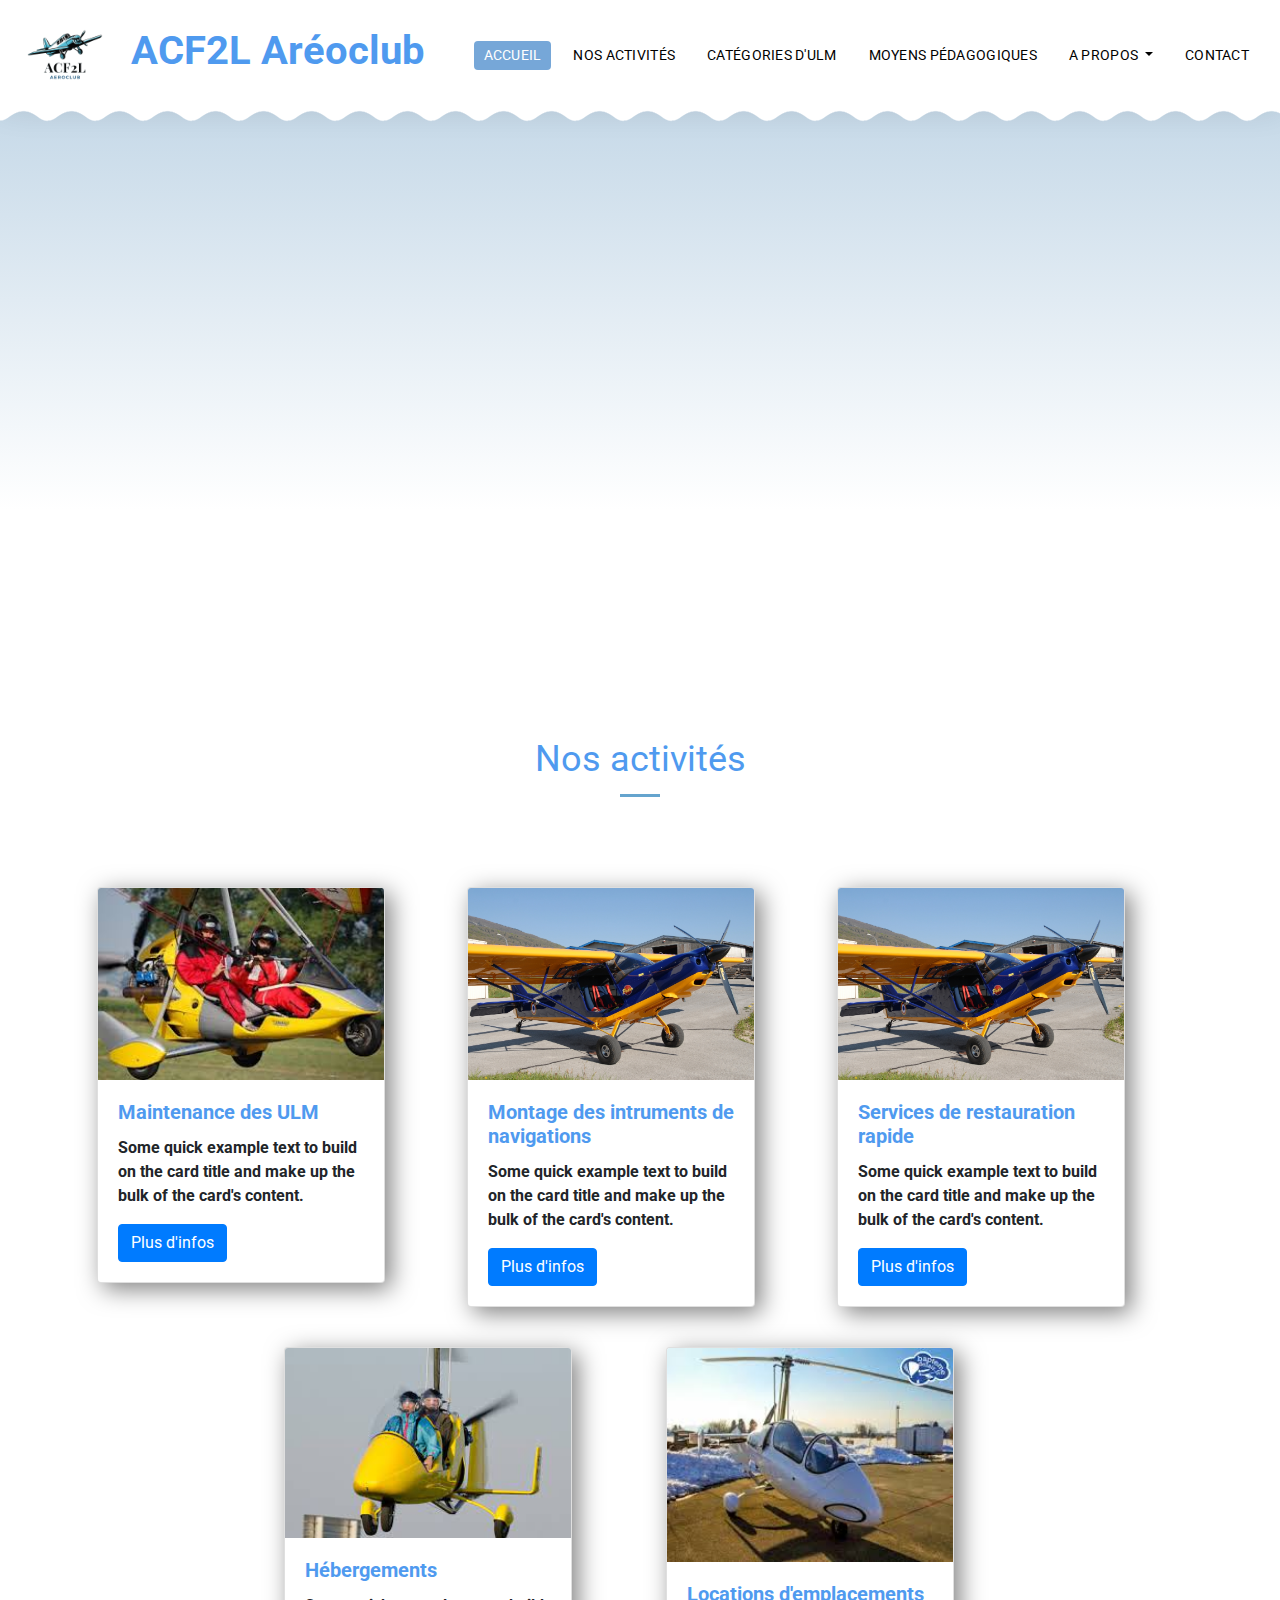
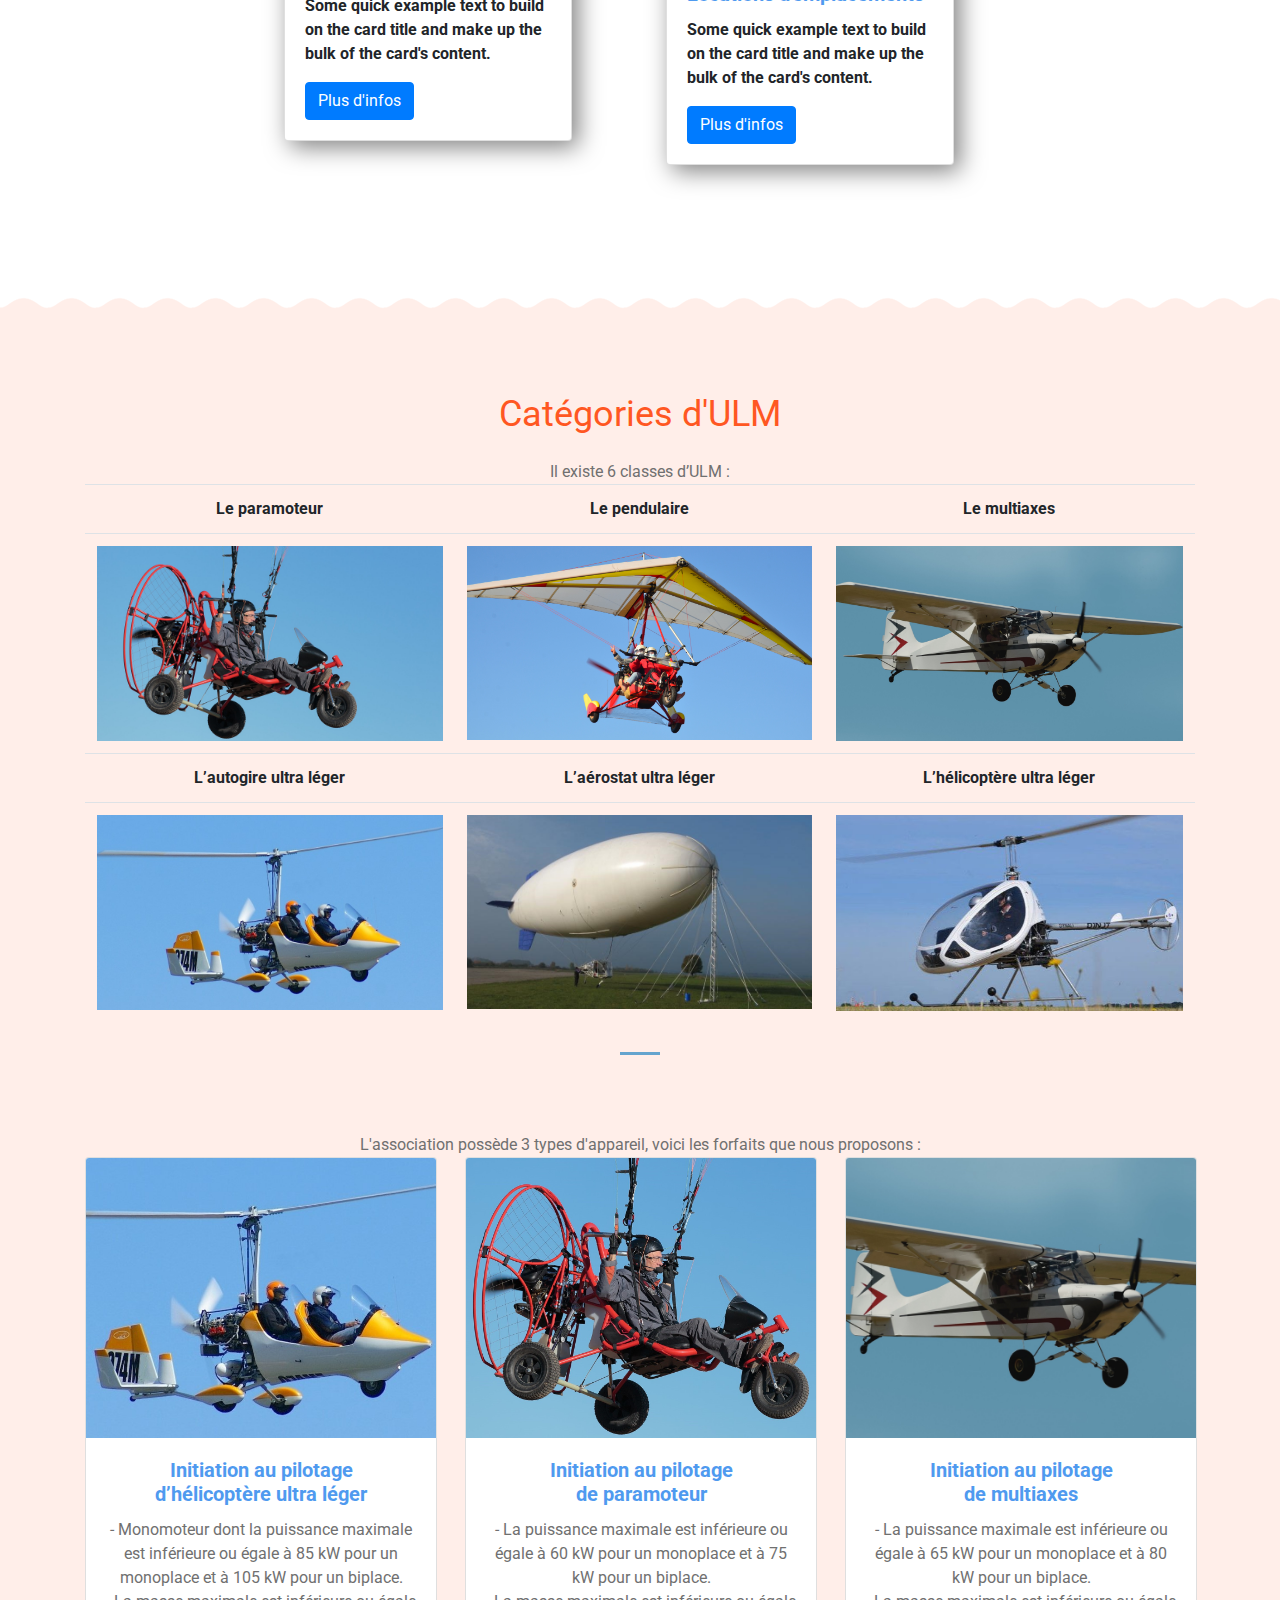
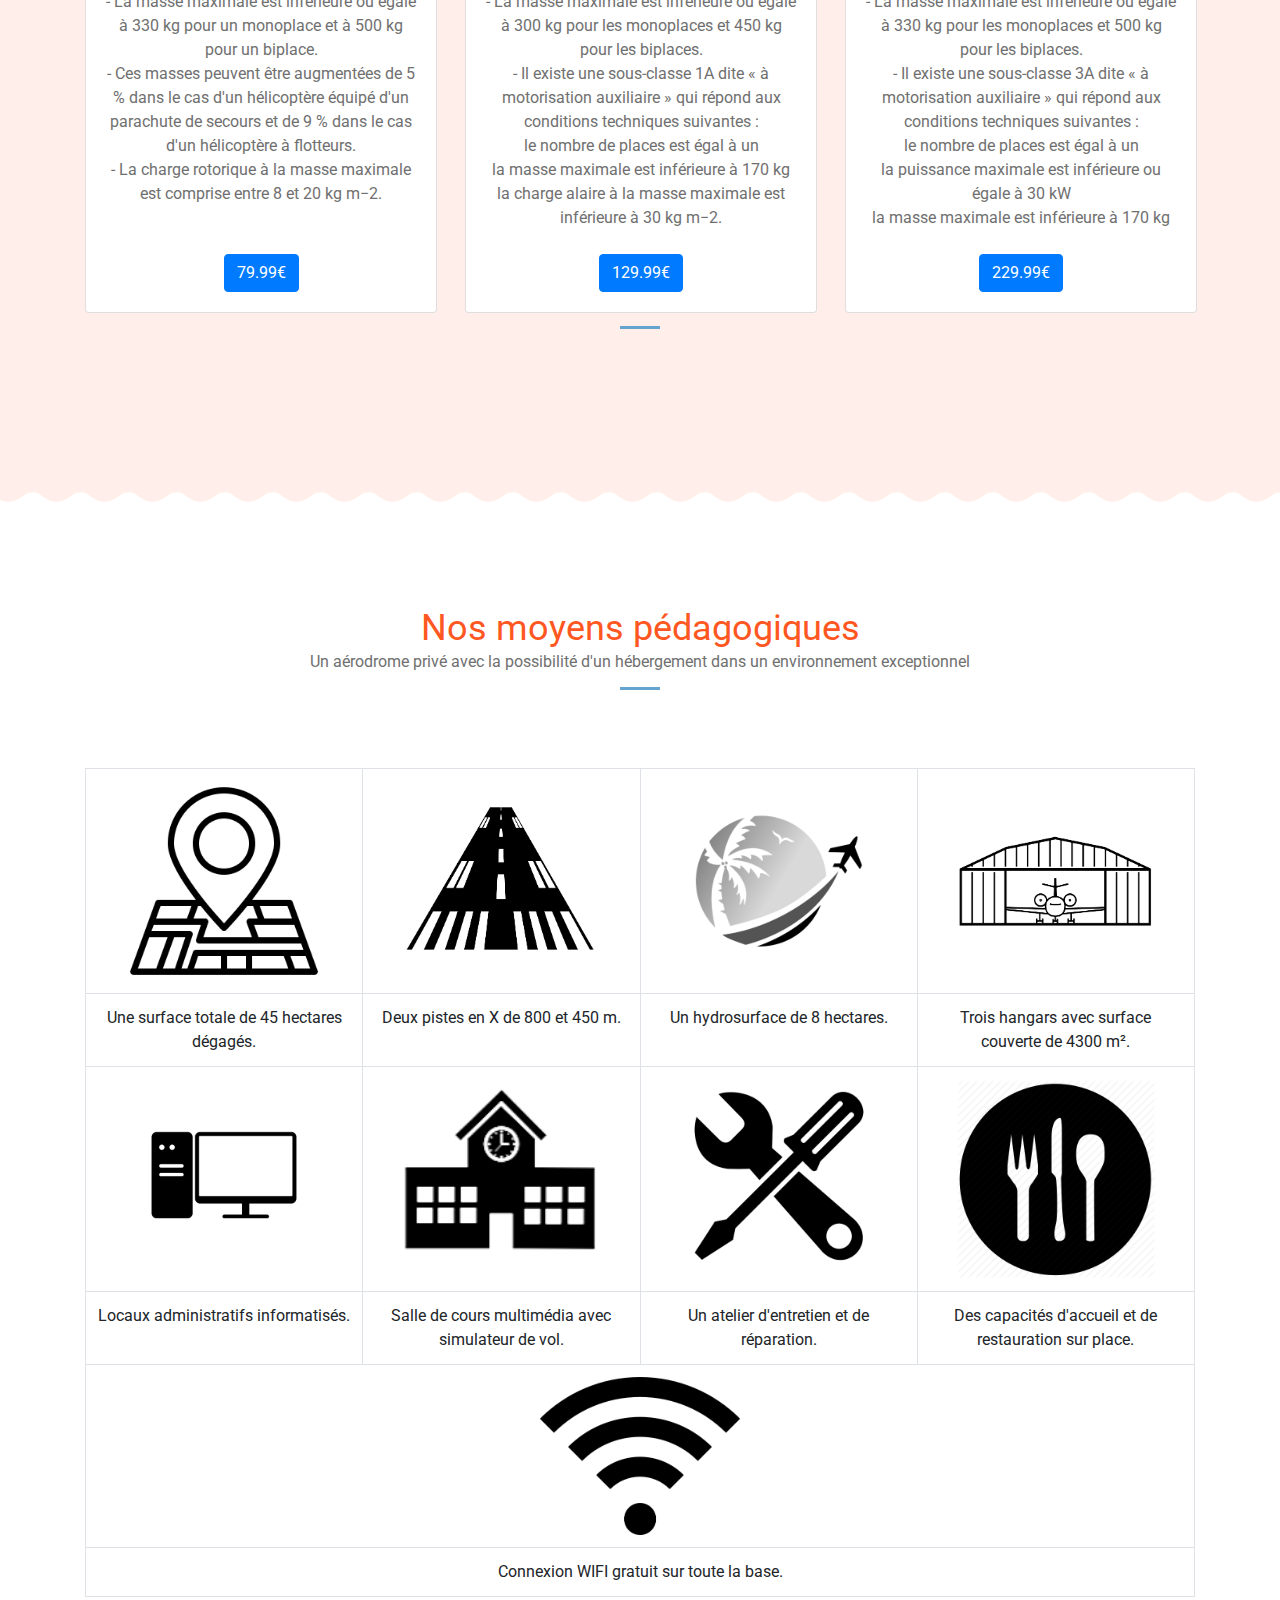
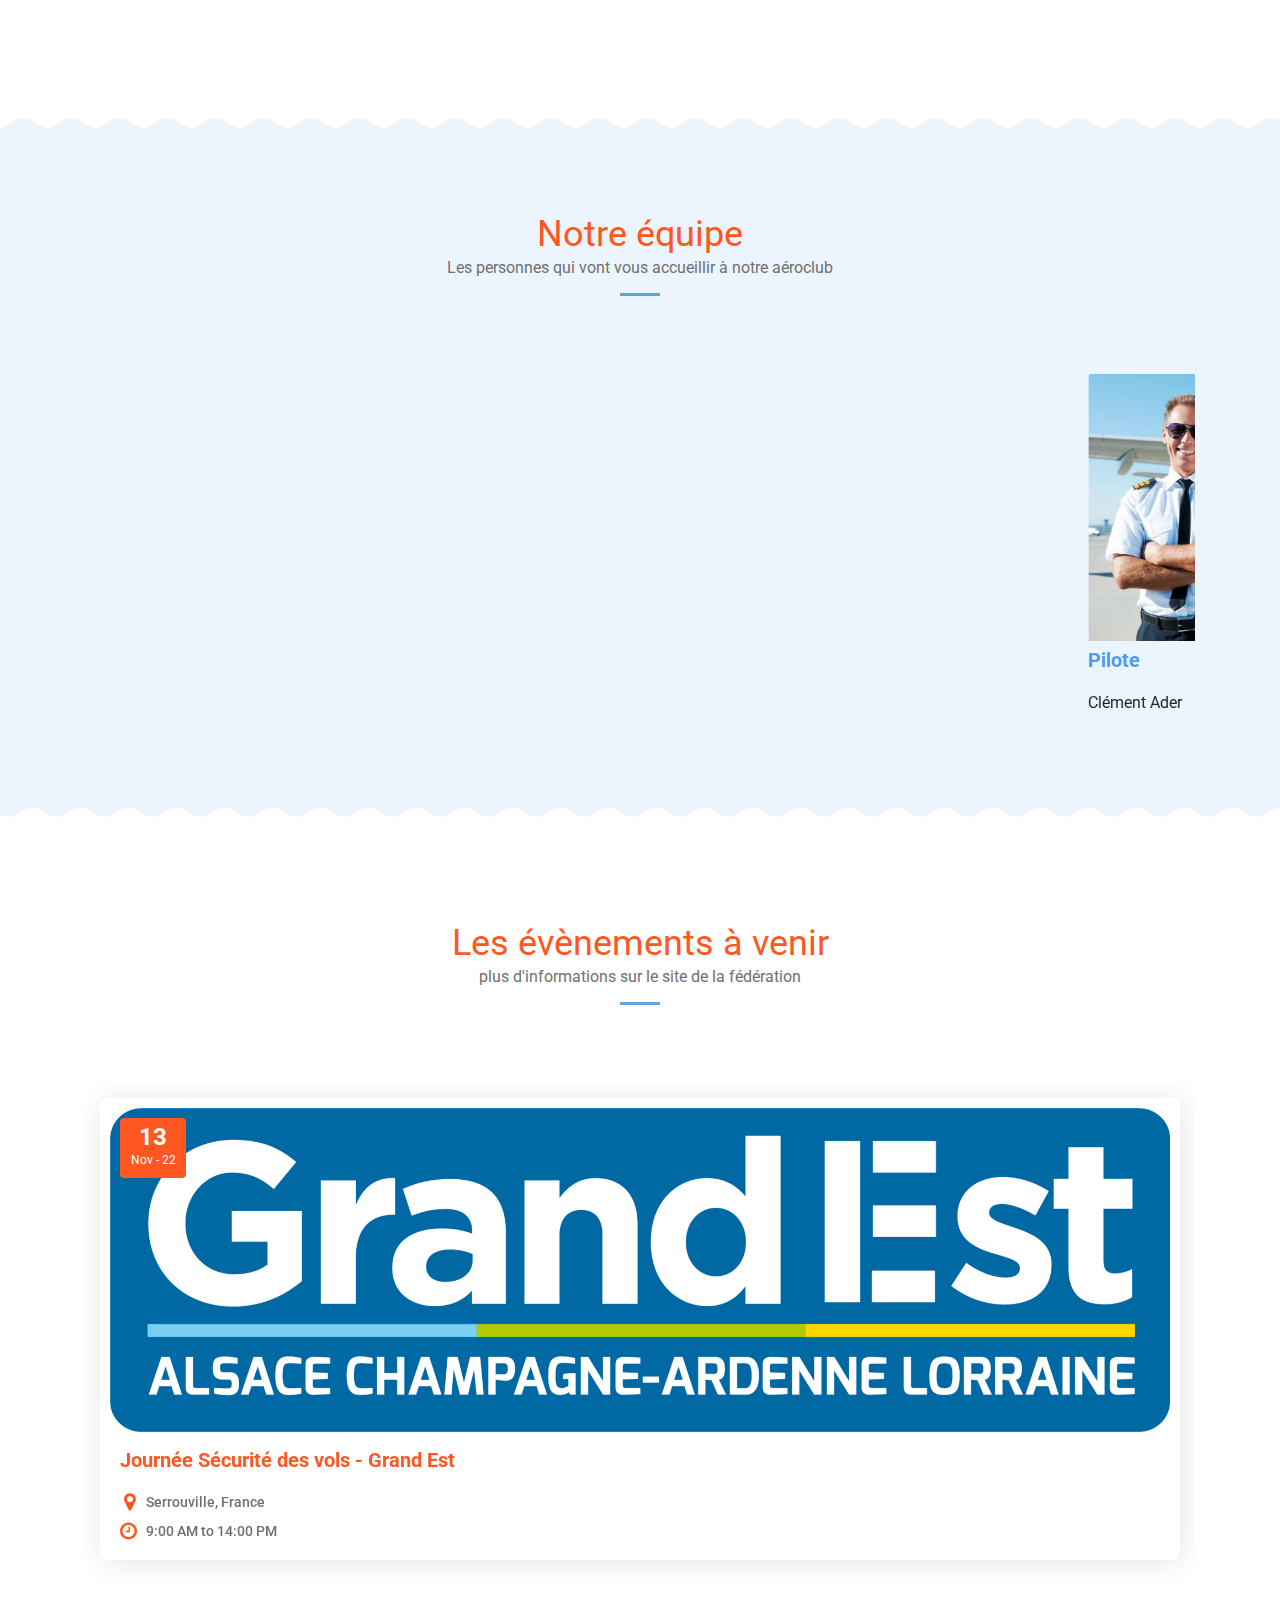
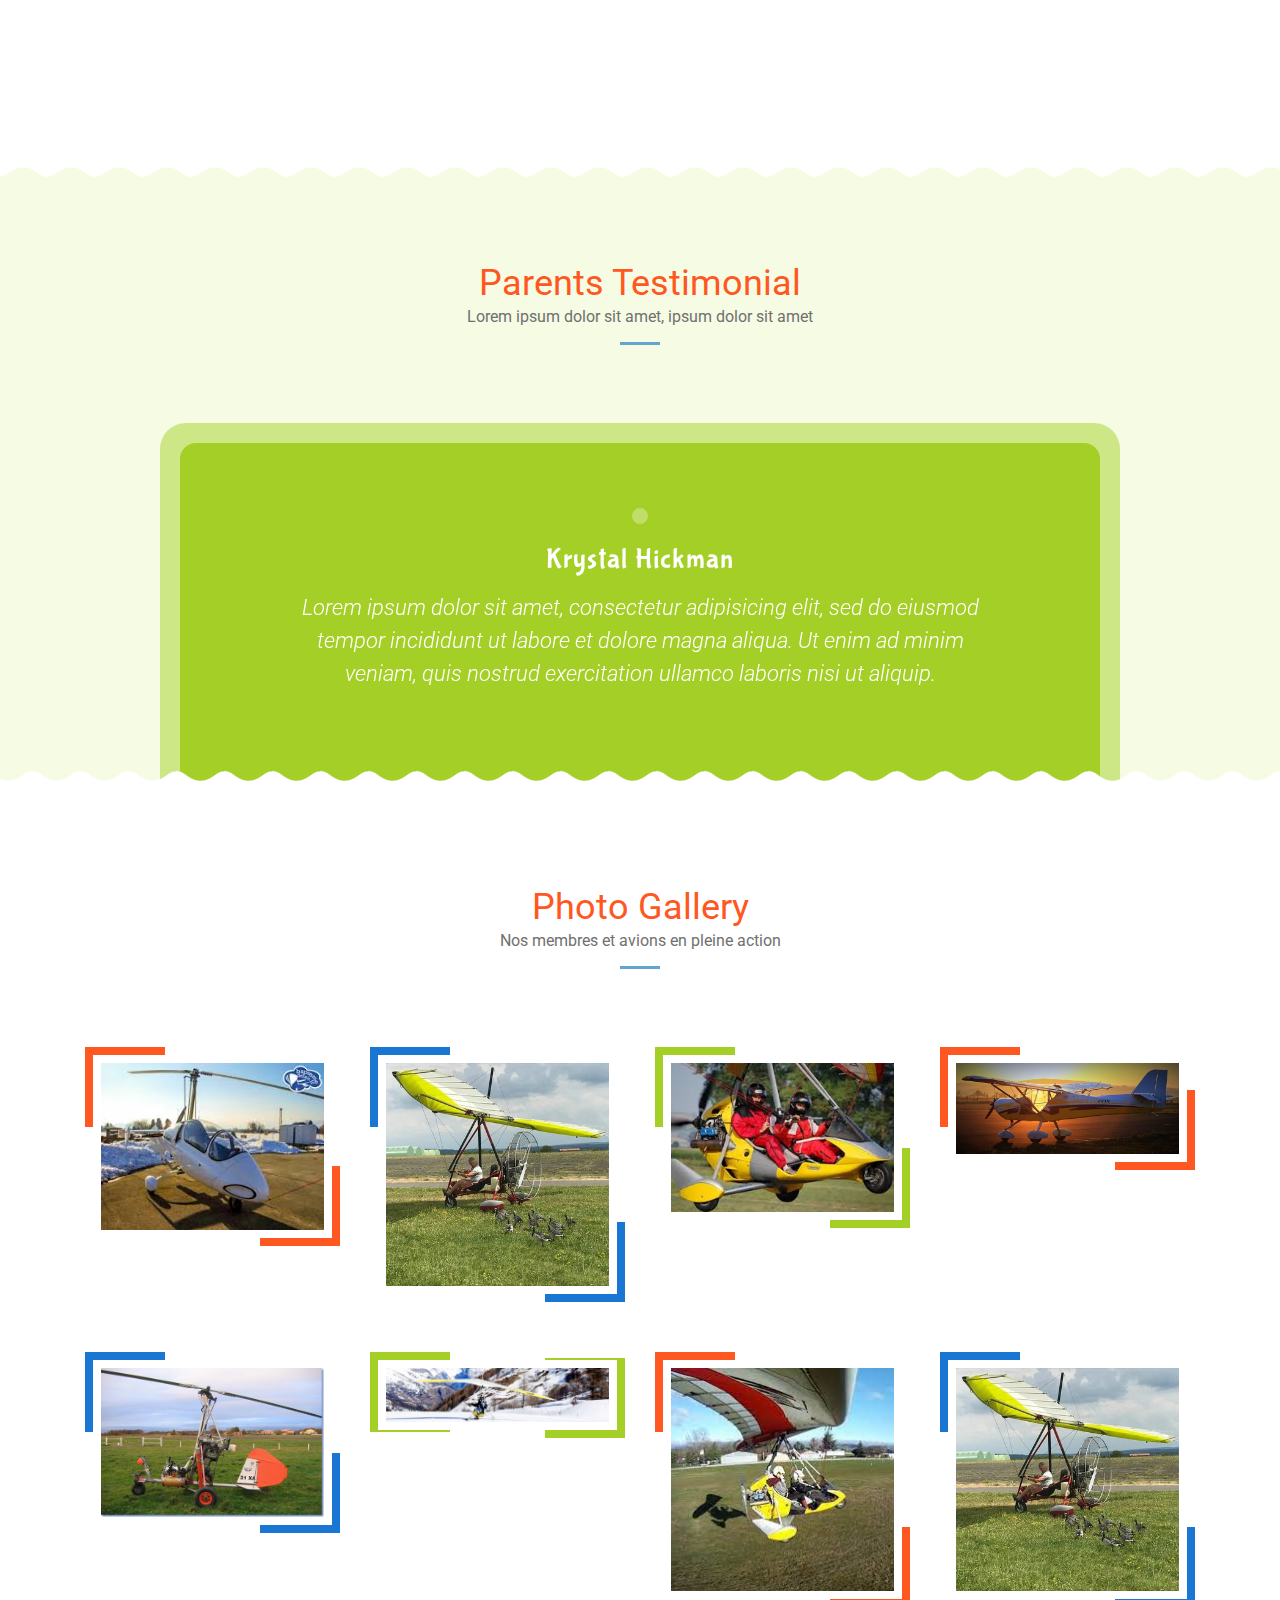
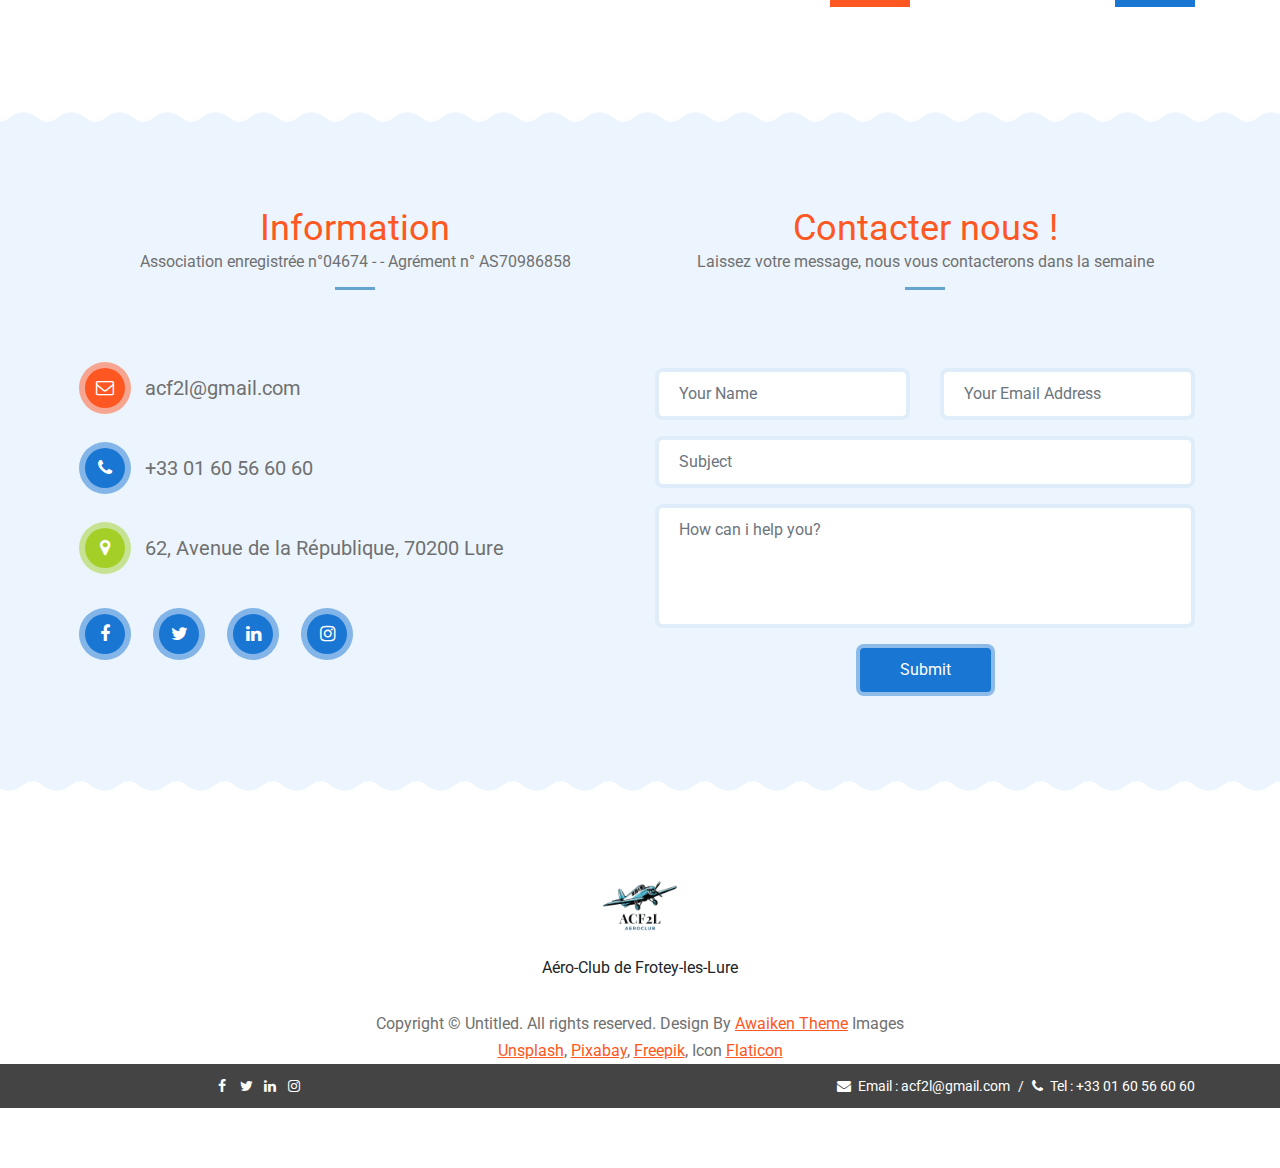
==== commit 0ba332ae: "Update index.html" ====
--- a/ACF2L 2/index.html
+++ b/ACF2L 2/index.html
@@ -13,7 +13,9 @@
 	<title>ACF2L - Aéroclub de Frotey Les Lures</title>
 	<!-- Google Fonts css-->
 	<link href="https://fonts.googleapis.com/css?family=Bubblegum+Sans|Roboto:300,400,500,700,900" rel="stylesheet">
+	<script src="https://code.jquery.com/jquery-3.6.0.min.js"></script>
 	<!-- Bootstrap css -->
+	<script src="https://cdn.jsdelivr.net/npm/bootstrap@5.0.0/dist/js/bootstrap.bundle.min.js"></script>
 	<link href="css/bootstrap.min.css" rel="stylesheet" media="screen">
 	<!-- Font Awesome icon css-->
 	<link href="css/font-awesome.min.css" rel="stylesheet" media="screen">
@@ -37,149 +39,138 @@
 	<link href="css/monstyle.css" rel="stylesheet">
 </head>
 <body data-spy="scroll" data-target="#main-navbar" data-offset="71">
-	<!-- Tob Bar Section Start -->
-	<div class="top-bar">
-		<div class="container">
-			<div class="row">
-				<div class="col-md-4">
-					<div class="header-social-link">
-						<a href="#"><i class="fa fa-facebook"></i></a>
-						<a href="#"><i class="fa fa-twitter"></i></a>
-						<a href="#"><i class="fa fa-linkedin"></i></a>
-						<a href="#"><i class="fa fa-instagram"></i></a>
-					</div>
-				</div>
-				
-				<div class="col-md-8 text-right">
-					<div class="school-info">
-						<ul>
-							<li><a href="#"><i class="fa fa-envelope"></i> Email : acf2l@gmail.com</a></li>
-							<li><a href="#"><i class="fa fa-phone"></i> Tel : +33 01 60 56 60 60</a></li>
-						</ul>
-					</div>
-				</div>
-			</div>
-		</div>
-	</div>
-	<!-- Tob Bar Section End -->
 	
 	<!-- Header Section Start -->
-	<header class="header">
+	<header class="header" style="padding-bottom: 10%;">
 		<nav class="navbar navbar-expand-lg bg-body-tertiary">
-			<div class="container-fluid">
-			  <a class="navbar-brand" href="#"><img width="100" src="images/ACF2L-removebg-preview.png"></a>
-			  <button class="navbar-toggler" type="button" data-bs-toggle="collapse" data-bs-target="#navbarNavDropdown" aria-controls="navbarNavDropdown" aria-expanded="false" aria-label="Toggle navigation">
-				<span class="navbar-toggler-icon"></span>
-			  </button>
-			  <h1>ACF2L Aréoclub</h1>
-			  <div class="collapse navbar-collapse" id="navbarNavDropdown">
-				<ul class="navbar-nav">
-				  <li class="nav-item">
-					<a class="nav-link active" aria-current="page" href="#">Accueil</a>
-				  </li>
-				  <li class="nav-item">
-					<a class="nav-link" href="#">Nos Activités</a>
-				  </li>
-				  <li class="nav-item">
-					<a class="nav-link" href="#">Catégories d'ULM</a>
-				  </li>
-				  <li class="nav-item">
-					<a class="nav-link" href="#">Moyens Pédagogiques</a>
-				  </li>
-				  <li class="nav-item dropdown">
-					<a class="nav-link dropdown-toggle" href="#" role="button" data-bs-toggle="dropdown" aria-expanded="false">
-					  A Propos
-					</a>
-					<ul class="dropdown-menu">
-					  <li><a class="dropdown-item" href="#">L'Equipe</a></li>
-					  <li><a class="dropdown-item" href="#">Evenements</a></li>
-					  <li><a class="dropdown-item" href="#">Review</a></li>
-					  <li><a class="dropdown-item" href="#">Galerie</a></li>
-					</ul>
-					<li class="nav-item">
-						<a class="nav-link" href="#">Contact</a>
-					  </li>
-				  </li>
-				</ul>
-			  </div>
-			</div>
-		  </nav>
+    <div class="container-fluid">
+        <a class="navbar-brand" href="#"><img width="100" src="images/ACF2L-removebg-preview.png"></a>
+        <button class="navbar-toggler" type="button" data-bs-toggle="collapse" data-bs-target="#navbarNavDropdown" aria-controls="navbarNavDropdown" aria-expanded="false" aria-label="Toggle navigation">
+            <span class="navbar-toggler-icon"></span>
+        </button>
+        <h1>ACF2L Aréoclub</h1>
+        <div class="collapse navbar-collapse" id="navbarNavDropdown">
+            <ul class="navbar-nav">
+                <li class="nav-item">
+                    <a class="nav-link active" aria-current="page" href="#">Accueil</a>
+                </li>
+                <li class="nav-item">
+                    <a class="nav-link" href="#activities">Nos Activités</a>
+                </li>
+                <li class="nav-item">
+                    <a class="nav-link" href="#courses">Catégories d'ULM</a>
+                </li>
+                <li class="nav-item">
+                    <a class="nav-link" href="#about-us">Moyens Pédagogiques</a>
+                </li>
+                <li class="nav-item dropdown">
+                    <a class="nav-link dropdown-toggle" href="" role="button" data-bs-toggle="dropdown" aria-expanded="false">
+                        A propos
+                    </a>
+                    <ul class="dropdown-menu">
+                        <li><a class="dropdown-item" href="#teachers">L'Equipe</a></li>
+                        <li><a class="dropdown-item" href="#events">Evenements</a></li>
+                        <li><a class="dropdown-item" href="#review">Review</a></li>
+                        <li><a class="dropdown-item" href="#gallery">Galerie</a></li>
+                    </ul>
+                </li>
+                <li class="nav-item">
+								<a class="nav-link" href="#contact">Contact</a>
+							  </li>
+            </ul>
+        </div>
+    </div>
+</nav>
+	<div id="sky" >
+			<div id="cloud1" class="cloud"></div>
+			<div id="cloud2" class="cloud"></div>
+			<div id="cloud3" class="cloud"></div>
+			<div id="cloud4" class="cloud"></div>
+			<div id="cloud5" class="cloud"></div>
+			<div id="cloud6" class="cloud"></div>
+			<div id="cloud7" class="cloud"></div>
+			<div id="aeroplane"></div>
+		</div>
 	</header>
 	<!-- Header Section End -->
-	
-	<!-- Banner Slider Section starts -->
-	
-		
-	<div class="background">
-			<img src="images/Jodel-1.jpg" class="d-block w-100" alt="...">
-	</div>	 
+
+	
+	
+	<!-- Banner Slider Section starts --> 
 	<!-- Banner Slider Section ends -->
 	
 	<!-- Activities Section Starts -->
-	<section class="our-activities" id="activities">
+	<section class="our-activities" id="activities" >
 		<div class="container">
 			<div class="row">
 				<div class="col-md-12">
 					<!-- Section title start -->
 					<div class="section-title wow fadeInUp">
 						<h2>Nos activités </h2>
-						<p>L’aéro-club est une Association Loi 1901, agréée Jeunesse et Sports , adhérente à la FFULM  ( Fédération Française d’ULM).<br> Association enregistrée n°04674 - - Agrément n° AS70986858
-Le siège social demeure  62, Avenue de la République, 70200 Lure</p><br>
-<h6>l’aéro-club assure la formation de pilotes et d’instructeurs. Et propose également des baptêmes de l’air.</h6>
-<p>Pour cela, il assure les prestations complémentaires suivantes :
-<ul>
-   <li>maintenance des ULM moteur, structure… </li>
-     <li> montage des ULM et de tout instrument de navigation : Compas, radio, transpondeur…</li>
-     <li>un service de restauration rapide.</li>
-    <li>un hébergement en proposant trois studios et six chambres pour les élèves stagiaires.</li>
-   <li>location d’emplacement ULM dans des hangars pour les particuliers. </li>
-   </ul>
-   
-					</div>
-					<!-- Section title end -->
-				</div>
-			</div>
-			
-			<div class="row">
-				<div class="col-md-4">
-					<!-- Activities Single Start -->
-					<div class="activities-single wow fadeInUp" data-wow-delay="0.3s">
-						<div class="icon-box icon-blue">
-							<i class="flaticon-fork"></i>
-						</div>
-						
-						<h3>Best Quality Food</h3>
-						<p>Lorem ipsum dolor sit amet, consec adipiscing elit. Pellentesque tincidunt rutrum sapien, sed ultricies diam.</p>
-						<a href="#" class="learn-more">Learn More</a>
-					</div>
-					<!-- Activities Single End -->
-				</div>
-				
-				<div class="col-md-4">
-					<!-- Activities Single Start -->
-					<div class="activities-single wow fadeInUp" data-wow-delay="0.6s">
-						<div class="icon-box icon-orange">
-							<i class="flaticon-clock"></i>
-						</div>
-						
-						<h3>Music Lesson</h3>
-						<p>Lorem ipsum dolor sit amet, consec adipiscing elit. Pellentesque tincidunt rutrum sapien, sed ultricies diam.</p>
-						<a href="#" class="learn-more">Learn More</a>
-					</div>
-					<!-- Activities Single End -->
-				</div>
-				
-				<div class="col-md-4">
-					<!-- Activities Single Start -->
-					<div class="activities-single wow fadeInUp" data-wow-delay="0.6s">
-						<div class="icon-box icon-green">
-							<i class="flaticon-calendar"></i>
-						</div>
-						
-						<h3>Bus Service</h3>
-						<p>Lorem ipsum dolor sit amet, consec adipiscing elit. Pellentesque tincidunt rutrum sapien, sed ultricies diam.</p>
-						<a href="#" class="learn-more">Learn More</a>
-					</div>
+					</div>
+					<table class="table">
+						<tbody>
+							<tr>
+							  <th scope="col" style="border-top-width: 0px;" >
+								  <div class="card" style="width: 18rem; box-shadow: 6px 6px 25px rgba(0, 0, 0, 0.5);">
+								  <img src="images/course-4.jpg" class="card-img-top" alt="...">
+									  <div class="card-body">
+										  <h5 class="card-title">Maintenance des ULM</h5>
+										  <p class="card-text">Some quick example text to build on the card title and make up the bulk of the card's content.</p>
+										  <a href="#" class="btn btn-primary">Plus d'infos</a>
+									  </div>
+								  </div>
+							  </th>
+							<th scope="col" style="border-top-width: 0px;">
+								<div class="card" style="width: 18rem; box-shadow: 6px 6px 25px rgba(0, 0, 0, 0.5);">
+								<img src="images/cours-5.jpg" class="card-img-top" alt="...">
+									<div class="card-body">
+										<h5 class="card-title">Montage des intruments de navigations</h5>
+										<p class="card-text">Some quick example text to build on the card title and make up the bulk of the card's content.</p>
+										<a href="#" class="btn btn-primary">Plus d'infos</a>
+									</div>
+								</div>
+							</th>
+							<th scope="col" style="border-top-width: 0px;">
+								<div class="card" style="width: 18rem; box-shadow: 6px 6px 25px rgba(0, 0, 0, 0.5);">
+								<img src="images/b.jpg" class="card-img-top" alt="...">
+									<div class="card-body">
+										<h5 class="card-title">Services de restauration rapide</h5>
+										<p class="card-text">Some quick example text to build on the card title and make up the bulk of the card's content.</p>
+										<a href="#" class="btn btn-primary">Plus d'infos</a>
+									</div>
+								</div>
+							</th>
+						  </tr>
+						</tbody>
+						</table>
+						<table class="table">
+						<tbody>
+						  <tr>
+							<th scope="col" style="border-top-width: 0px;float: right;margin-left: -54px;margin-right: 70px;;">
+								<div class="card" style="width: 18rem; box-shadow: 6px 6px 25px rgba(0, 0, 0, 0.5);">
+								<img src="images/course-12.jpg" class="card-img-top" alt="...">
+									<div class="card-body">
+										<h5 class="card-title">Hébergements</h5>
+										<p class="card-text">Some quick example text to build on the card title and make up the bulk of the card's content.</p>
+										<a href="#" class="btn btn-primary">Plus d'infos</a>
+									</div>
+								</div>
+							</th>
+							<th scope="col" style="border-top-width: 0px;">
+								<div class="card" style="width: 18rem; box-shadow: 6px 6px 25px rgba(0, 0, 0, 0.5);">
+								<img src="images/course-1.jpg" class="card-img-top" alt="...">
+									<div class="card-body">
+										<h5 class="card-title">Locations d'emplacements</h5>
+										<p class="card-text">Some quick example text to build on the card title and make up the bulk of the card's content.</p>
+										<a href="#" class="btn btn-primary">Plus d'infos</a>
+									</div>
+								</div>
+							</th>
+						  </tr>
+						</tbody>
+					  </table>
+					
 					<!-- Activities Single End -->
 				</div>
 			</div>
@@ -724,7 +715,7 @@
 				<div class="col-md-12">
 					<!-- Footer logo start -->
 					<div class="footer-logo">
-						<img src="images/logo.png" alt="" />
+						<img width="100" src="images/ACF2L-removebg-preview.png">
 						<p> Aéro-Club de Frotey-les-Lure</p>
 					</div>
 					<!-- Footer logo end -->
@@ -734,6 +725,29 @@
 						<p>Copyright &copy; Untitled. All rights reserved. Design By <a href="https://awaikenthemes.com/" target="_blank">Awaiken Theme</a> Images <a href="https://unsplash.com/" target="_blank">Unsplash</a>, <a href="https://pixabay.com/" target="_blank">Pixabay</a>, <a href="http://www.freepik.com" target="_blank">Freepik</a>, Icon <a href="https://www.flaticon.com/" target="_blank">Flaticon</a></p>
 					</div>
 					<!-- Footer Copyright end -->
+				</div>
+			</div>
+		</div>
+		<div class="top-bar">
+			<div class="container">
+				<div class="row">
+					<div class="col-md-4">
+						<div class="header-social-link">
+							<a href="#"><i class="fa fa-facebook"></i></a>
+							<a href="#"><i class="fa fa-twitter"></i></a>
+							<a href="#"><i class="fa fa-linkedin"></i></a>
+							<a href="#"><i class="fa fa-instagram"></i></a>
+						</div>
+					</div>
+					
+					<div class="col-md-8 text-right">
+						<div class="school-info">
+							<ul>
+								<li><a href="#"><i class="fa fa-envelope"></i> Email : acf2l@gmail.com</a></li>
+								<li><a href="#"><i class="fa fa-phone"></i> Tel : +33 01 60 56 60 60</a></li>
+							</ul>
+						</div>
+					</div>
 				</div>
 			</div>
 		</div>
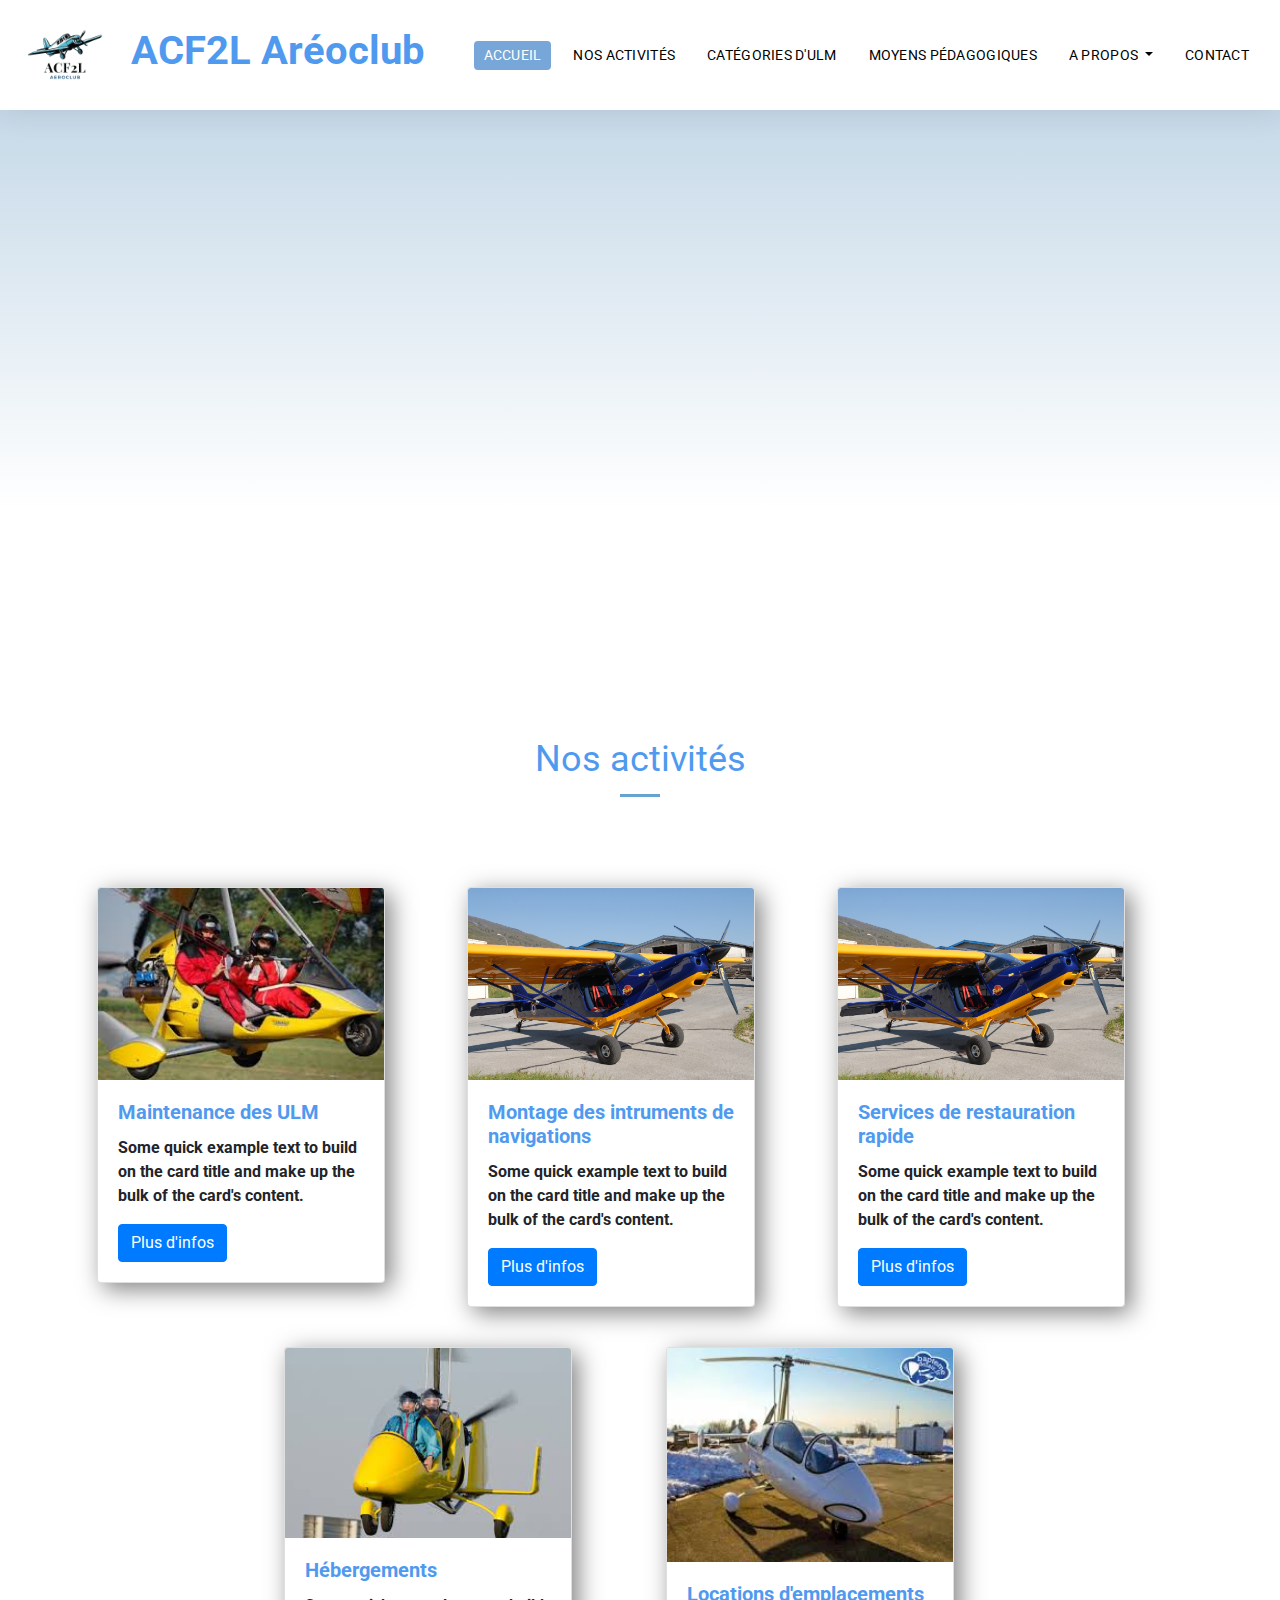
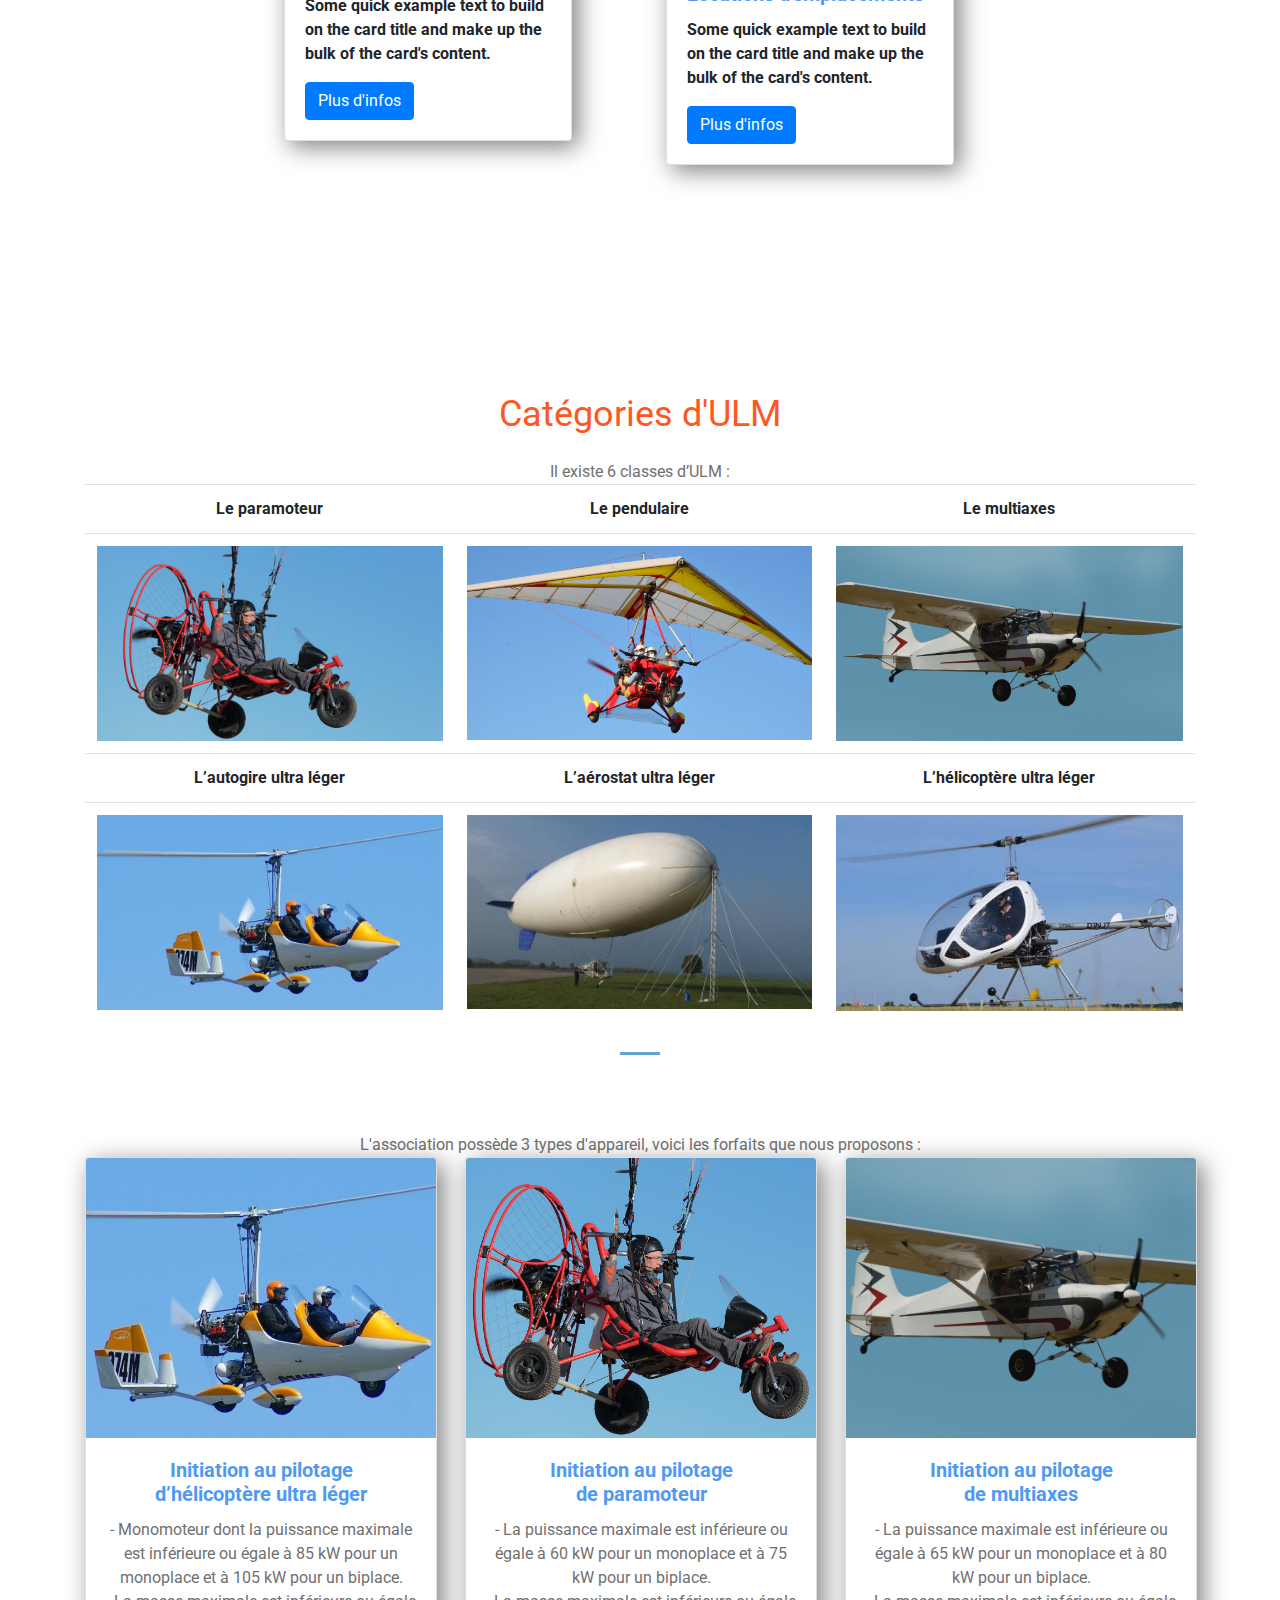
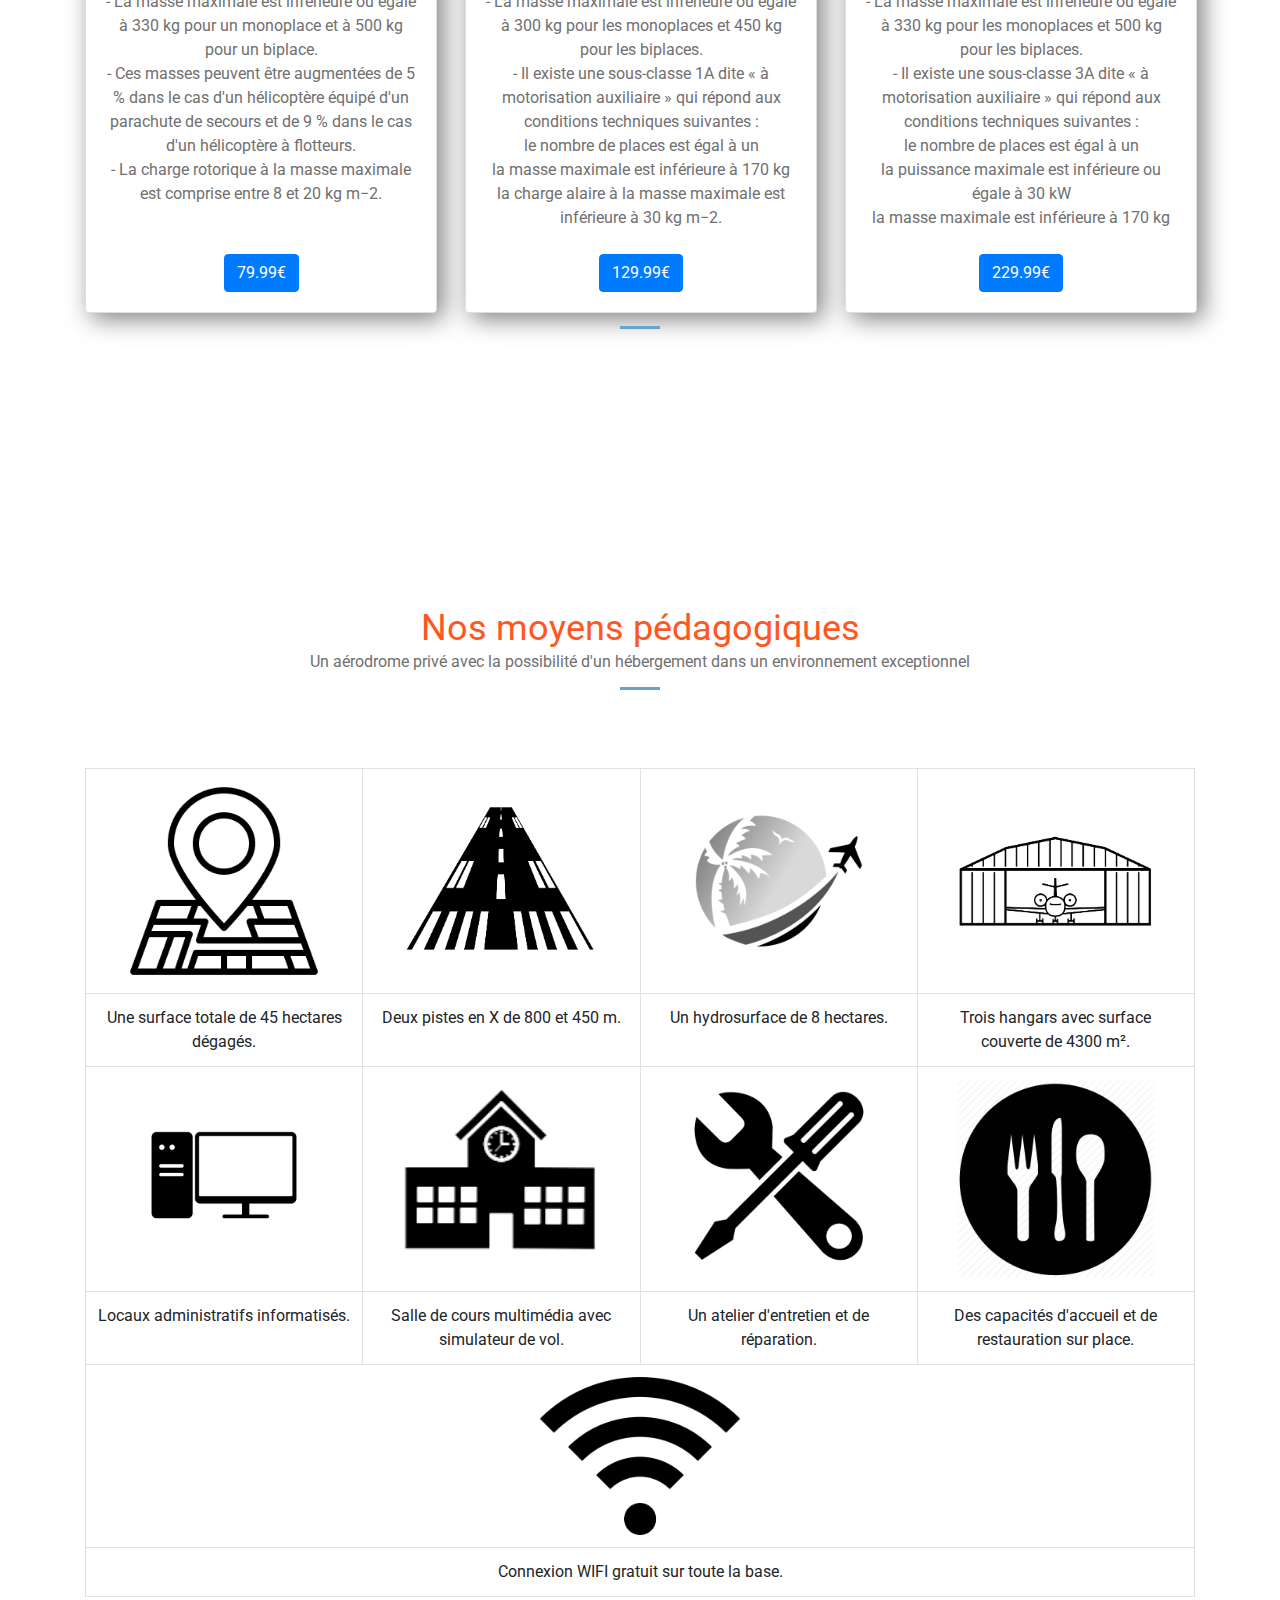
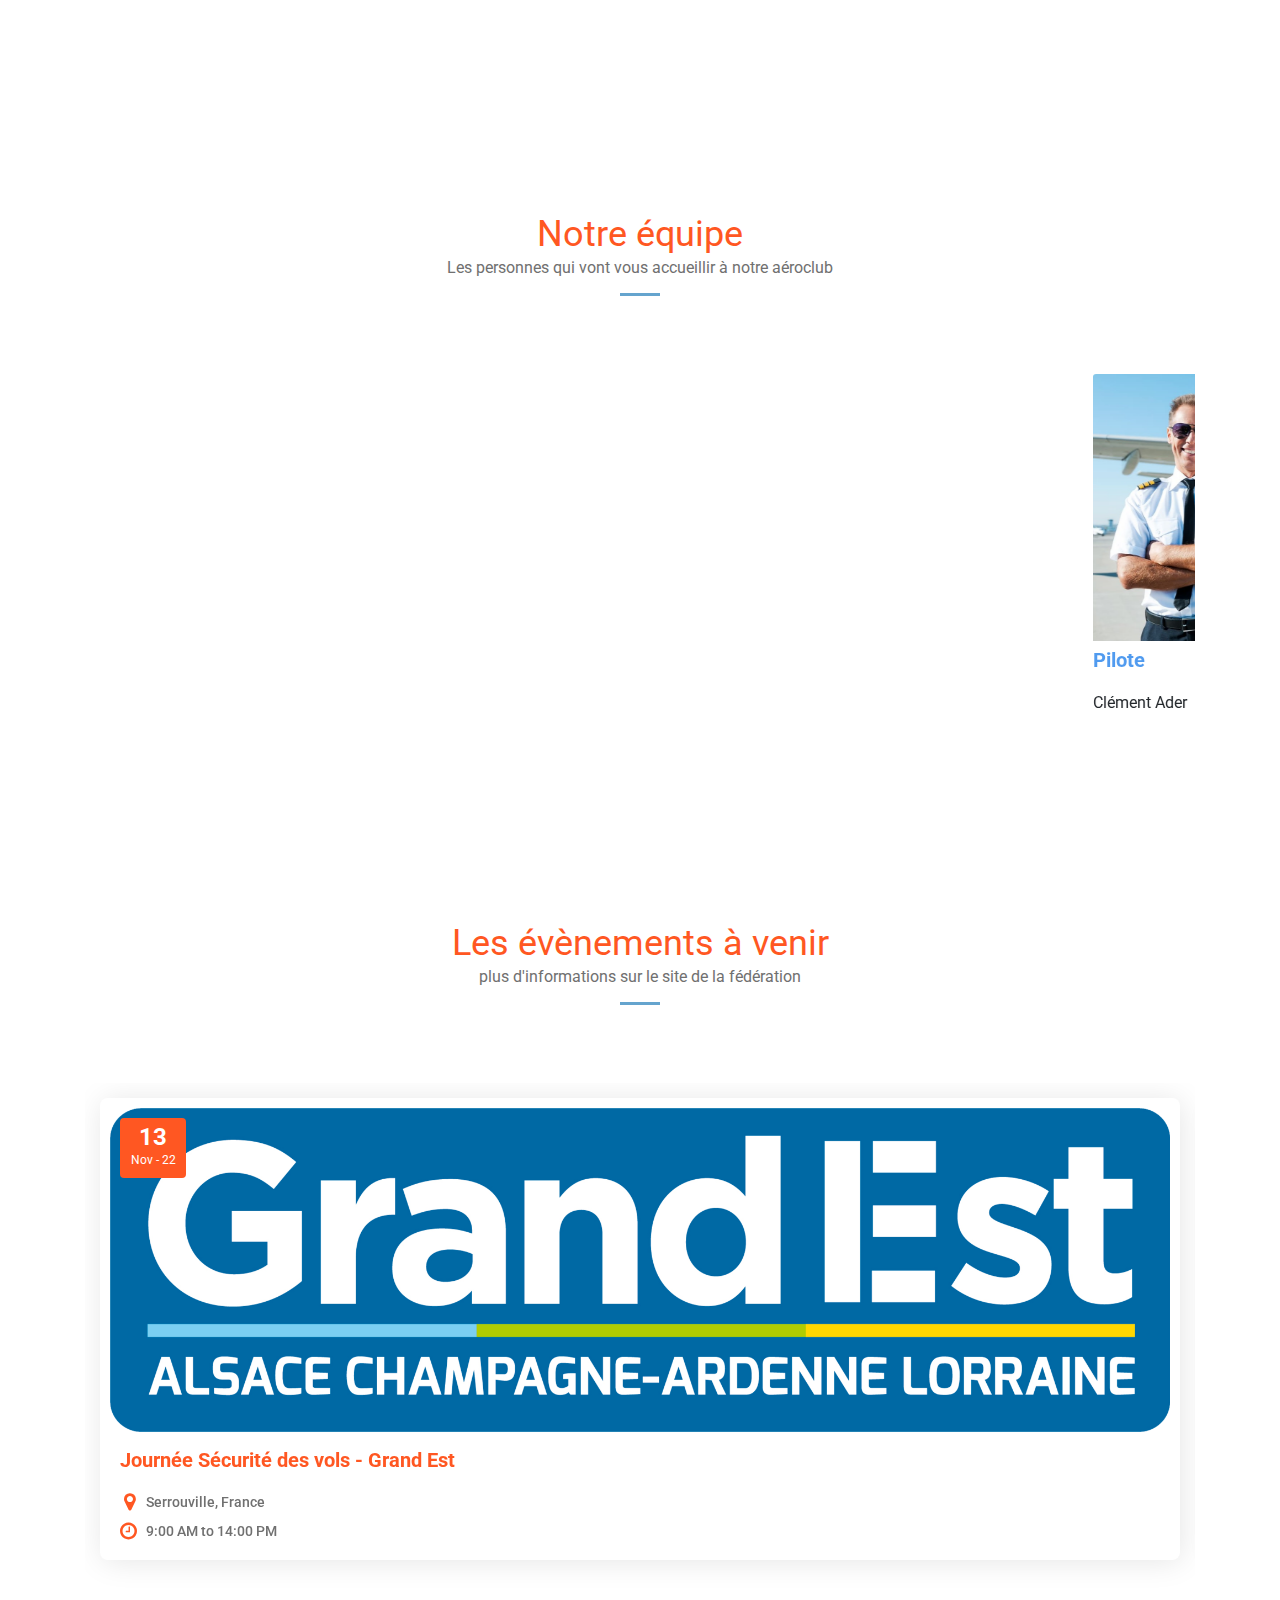
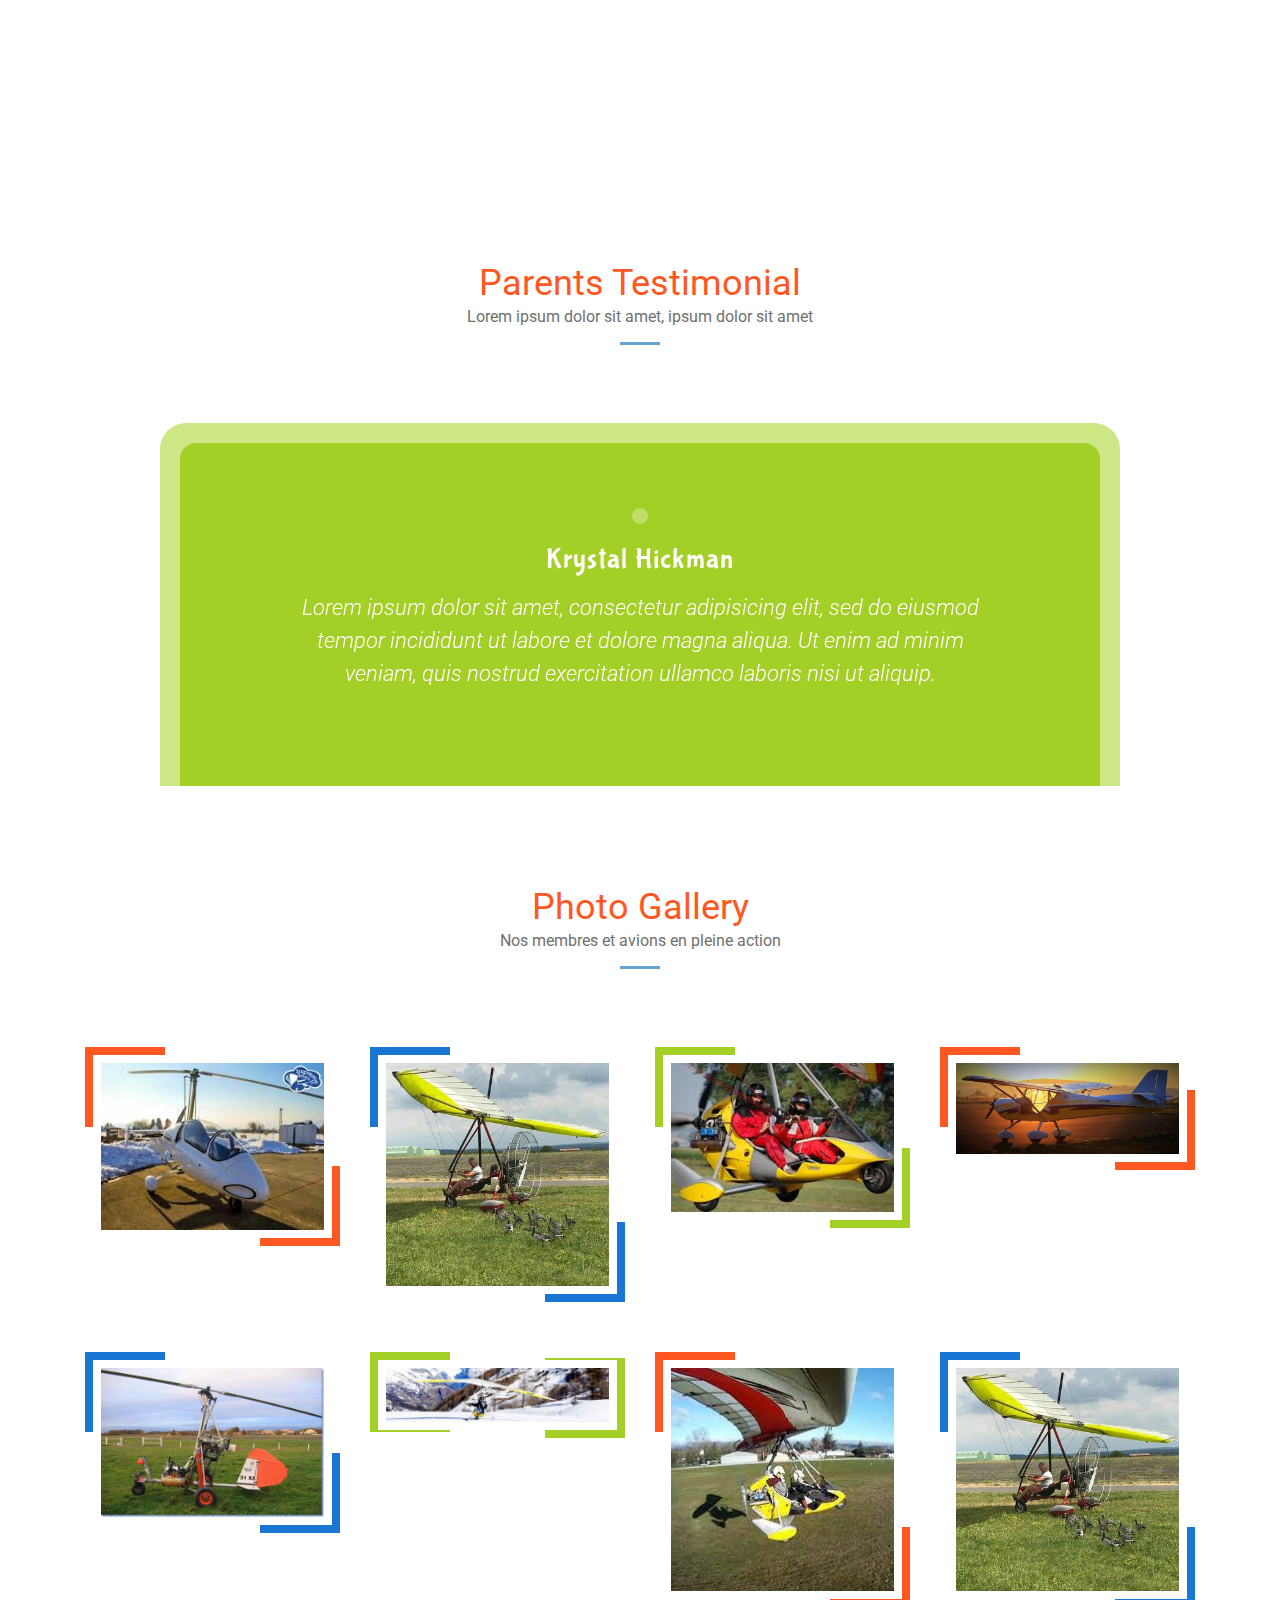
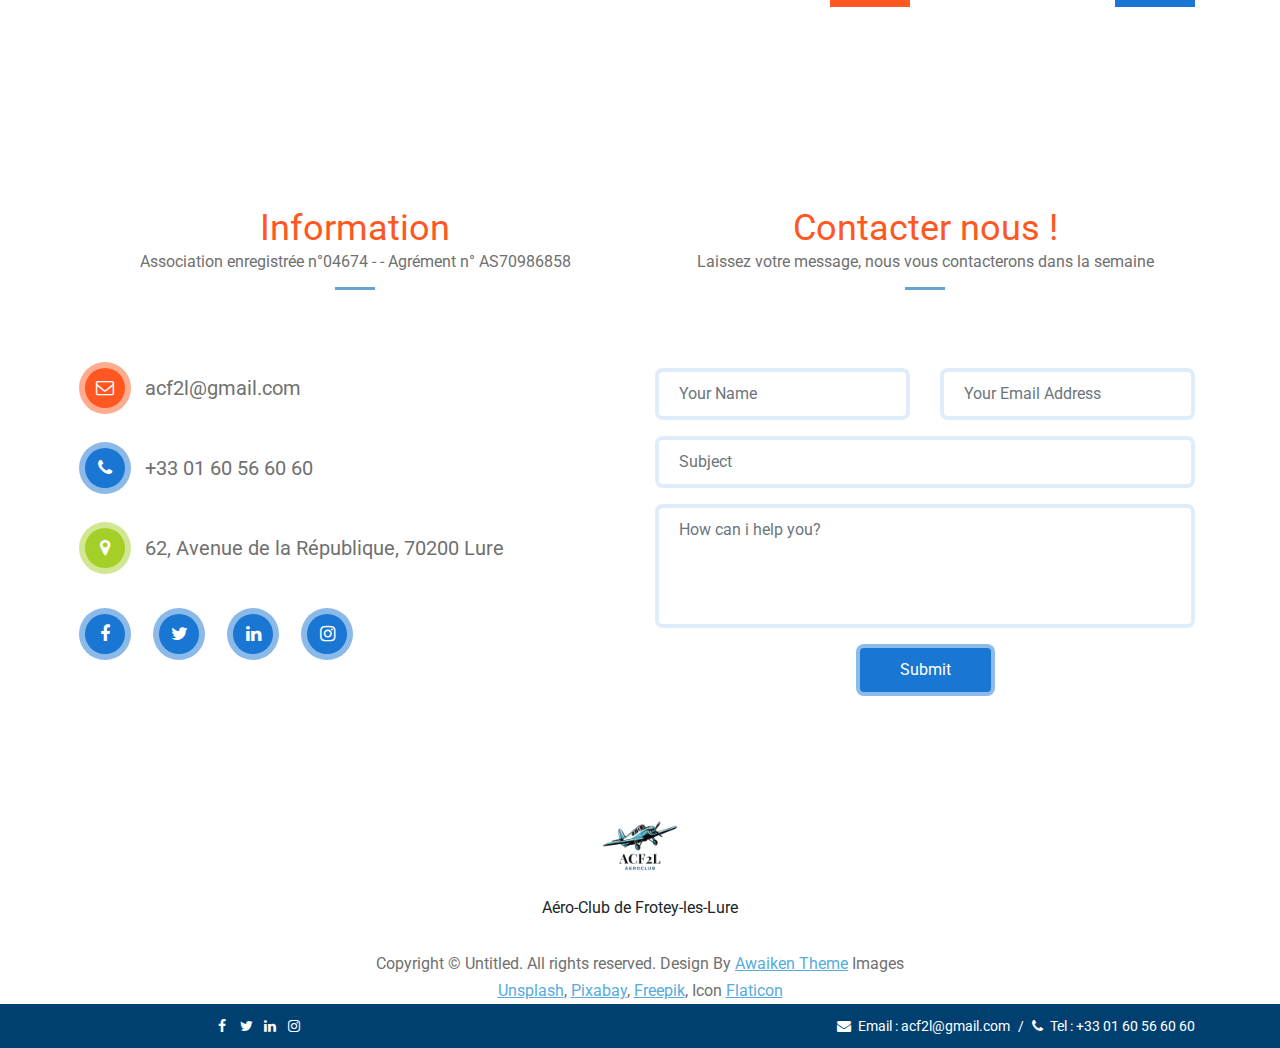
==== commit f93bf577: "Update index.html" ====
--- a/ACF2L 2/index.html
+++ b/ACF2L 2/index.html
@@ -225,7 +225,7 @@
 			
 			<div class="row" >
 				<div class="col-lg-4" >
-					<div class="card" style="width: 22rem;">
+					<div class="card" style="width: 22rem; box-shadow: 6px 6px 25px rgba(0, 0, 0, 0.5);">
 						<img src="images/ulm-4.2.jpg" class="card-img-top" alt="Hélicoptère ultra léger">
 						<div class="card-body">
 						  <h5 class="card-title">Initiation au pilotage <br> d’hélicoptère ultra léger</h5>
@@ -245,7 +245,7 @@
 				</div>
 
 				<div class="col-lg-4" >
-					<div class="card" style="width: 22rem;">
+					<div class="card" style="width: 22rem; box-shadow: 6px 6px 25px rgba(0, 0, 0, 0.5);">
 						<img src="images/ulm-1.2.jpg" class="card-img-top" alt="Paramoteur">
 						<div class="card-body">
 						  <h5 class="card-title">Initiation au pilotage <br> de paramoteur</h5>
@@ -269,7 +269,7 @@
 				</div>
 
 				<div class="col-lg-4" >
-					<div class="card" style="width: 22rem;">
+					<div class="card" style="width: 22rem; box-shadow: 6px 6px 25px rgba(0, 0, 0, 0.5);">
 						<img src="images/ulm-3.2.jpg" class="card-img-top" alt="Multiaxes">
 						<div class="card-body">
 						  <h5 class="card-title">Initiation au pilotage <br> de multiaxes</h5>
--- a/ACF2L 2/css/custom.css
+++ b/ACF2L 2/css/custom.css
@@ -161,7 +161,6 @@
 }
 
 header .navbar:after{
-	content: '';
 	display: block;
 	position: absolute;
 	left: 0;
@@ -256,7 +255,7 @@
 
 .top-bar{
 	padding: 10px 0;
-	background: #444;
+	background: #004071;
 }
 
 .school-info ul{
@@ -453,7 +452,6 @@
 }
 
 .our-activities:after{
-	content: '';
 	position: absolute;
 	height: 16px;
 	bottom: -16px;
@@ -561,13 +559,12 @@
 /************************************/
 
 .courses{
-	background: #ffeee9;
+	background: #ffffff;
 	padding: 100px 0;
 	position: relative;
 }
 
 .courses:after{
-	content: '';
 	display: block;
 	position: absolute;
 	left: 0;
@@ -699,7 +696,6 @@
 }
 
 .about-us:after{
-	content: '';
 	display: block;
 	position: absolute;
 	left: 0;
@@ -753,12 +749,11 @@
 
 .faculty{
 	padding: 100px 0;
-	background: #ecf5fe;
+	background: #ffffff;
 	position: relative;
 }
 
 .faculty:after{
-	content: '';
 	display: block;
 	position: absolute;
 	left: 0;
@@ -848,7 +843,6 @@
 }
 
 .events:after{
-	content: '';
 	display: block;
 	position: absolute;
 	left: 0;
@@ -992,13 +986,12 @@
 /*************************************/
 
 .testimonial{
-	background: #f6fce4;
+	background: #ffffff;
 	padding: 100px 0 0;
 	position: relative;
 }
 
 .testimonial:after{
-	content: '';
 	display: block;
 	position: absolute;
 	left: 0;
@@ -1081,7 +1074,6 @@
 }
 
 .photo-gallery:after{
-	content: '';
 	display: block;
 	position: absolute;
 	left: 0;
@@ -1144,13 +1136,12 @@
 /*************************************/
 
 .contactus{
-	background: #ecf5fe;
+	background: #ffffff;
 	padding: 100px 0;
 	position: relative;
 }
 
 .contactus:after{
-	content: '';
 	display: block;
 	position: absolute;
 	left: 0;
@@ -1284,7 +1275,7 @@
 /*************************************/
 
 footer.footer{
-	padding: 60px 0;
+	padding-top: 60px 0;
 	text-align: center;
 }
 
@@ -1304,7 +1295,7 @@
 }
 
 .footer-copyright p a{
-	color: #ff5722;
+	color: #58acdd;
 	text-decoration: underline;
 	transition: all 0.3s;
 }
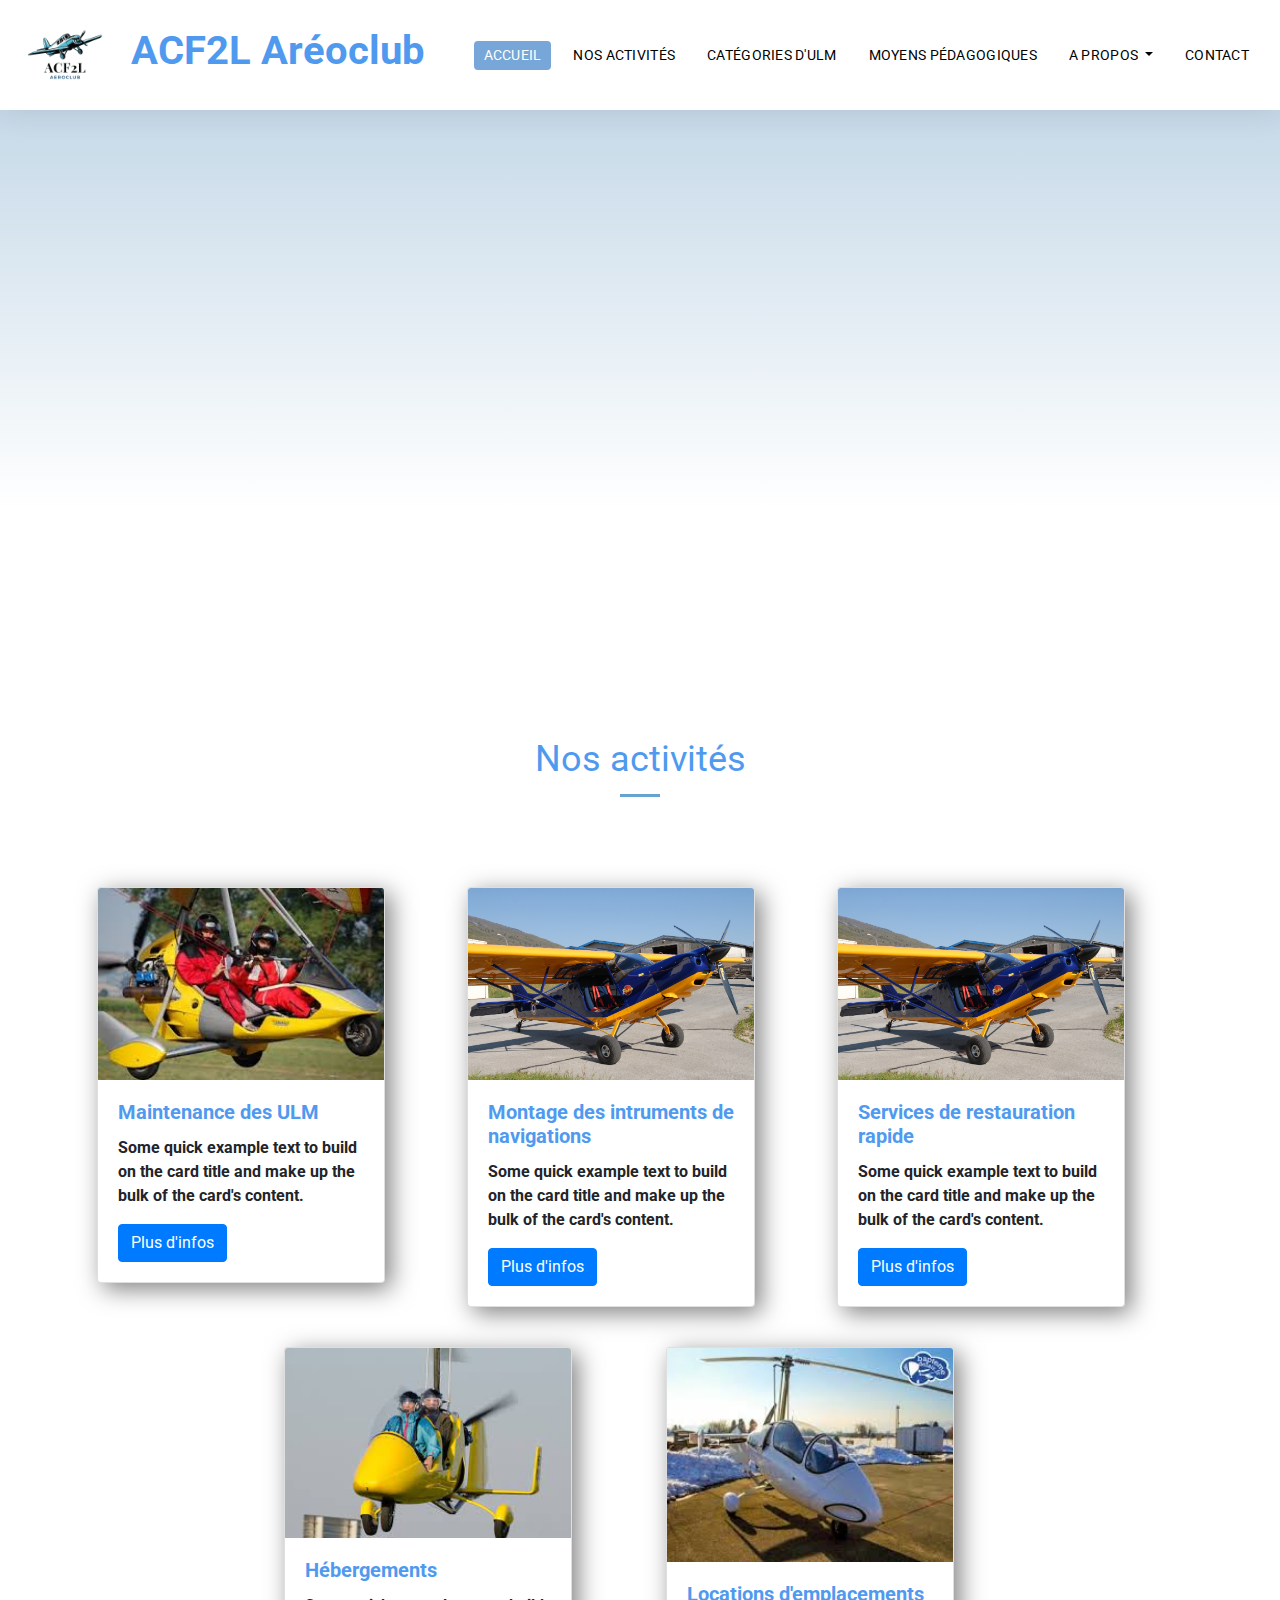
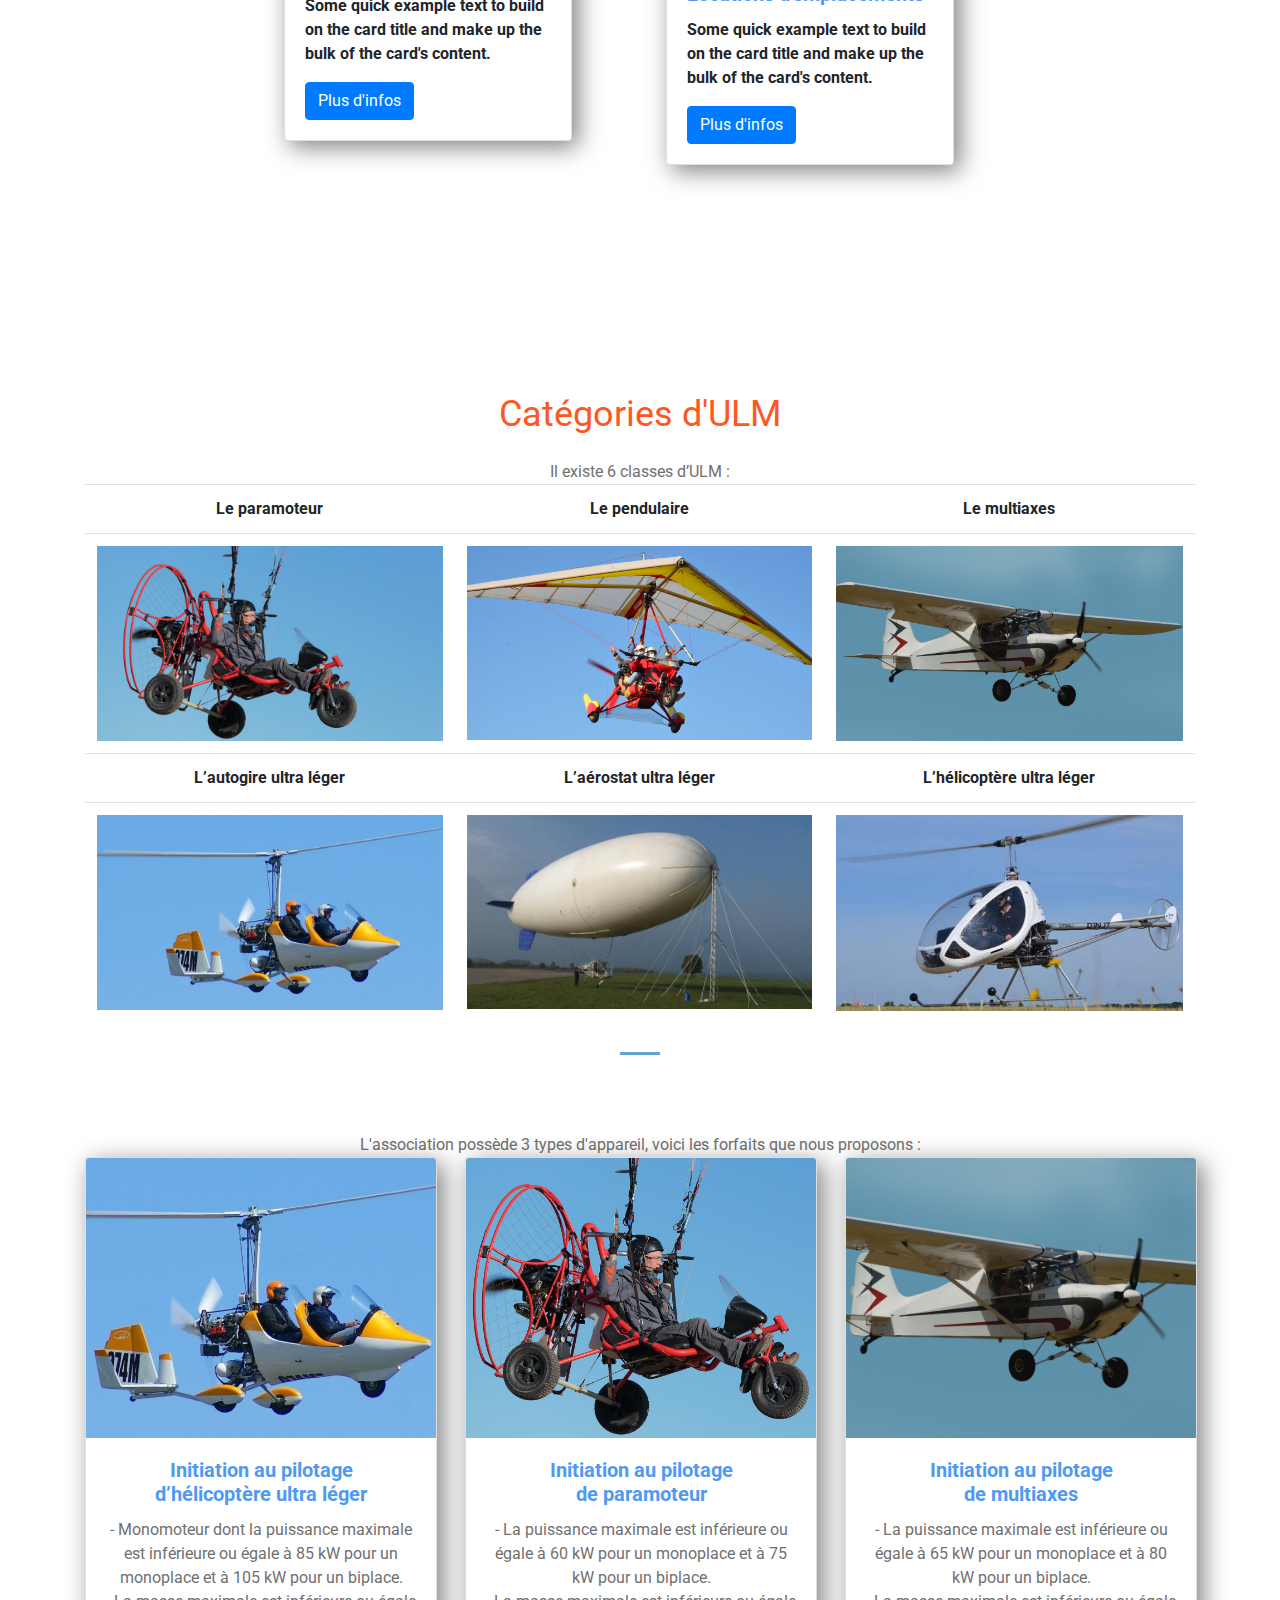
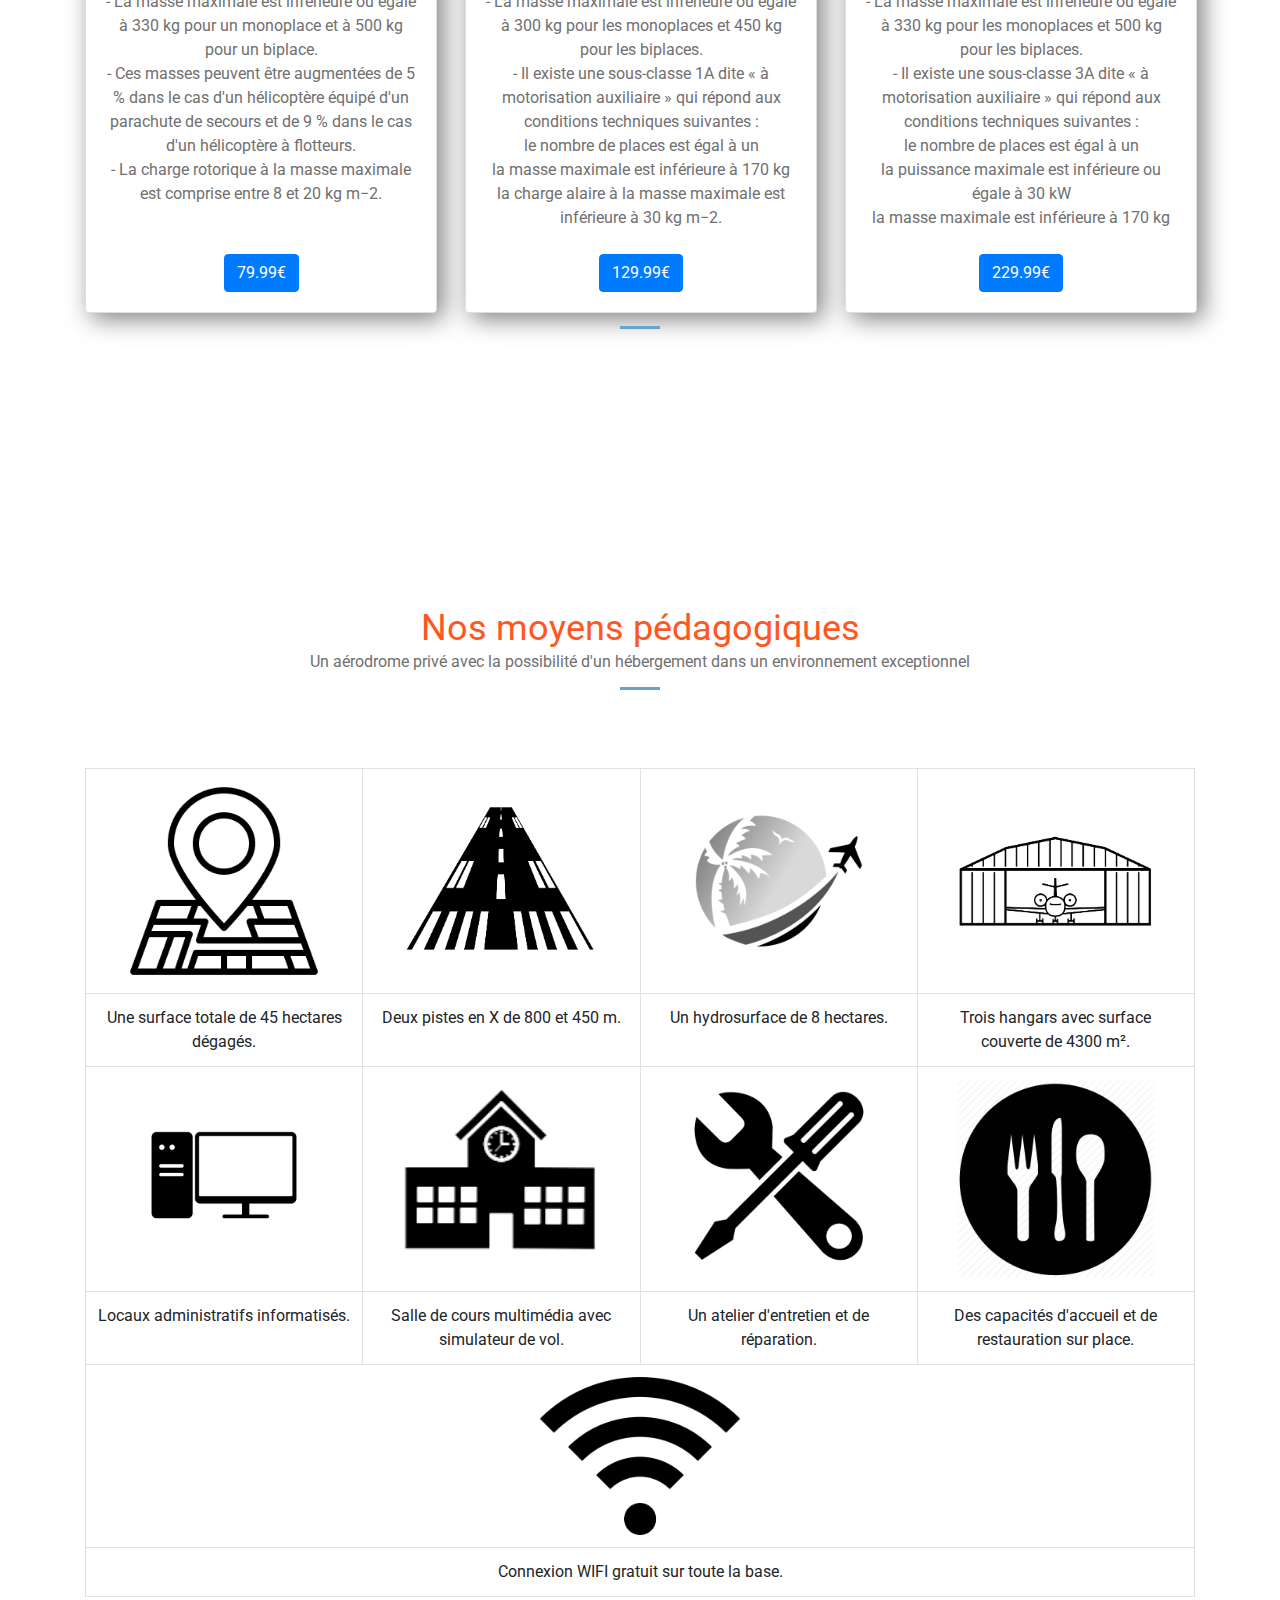
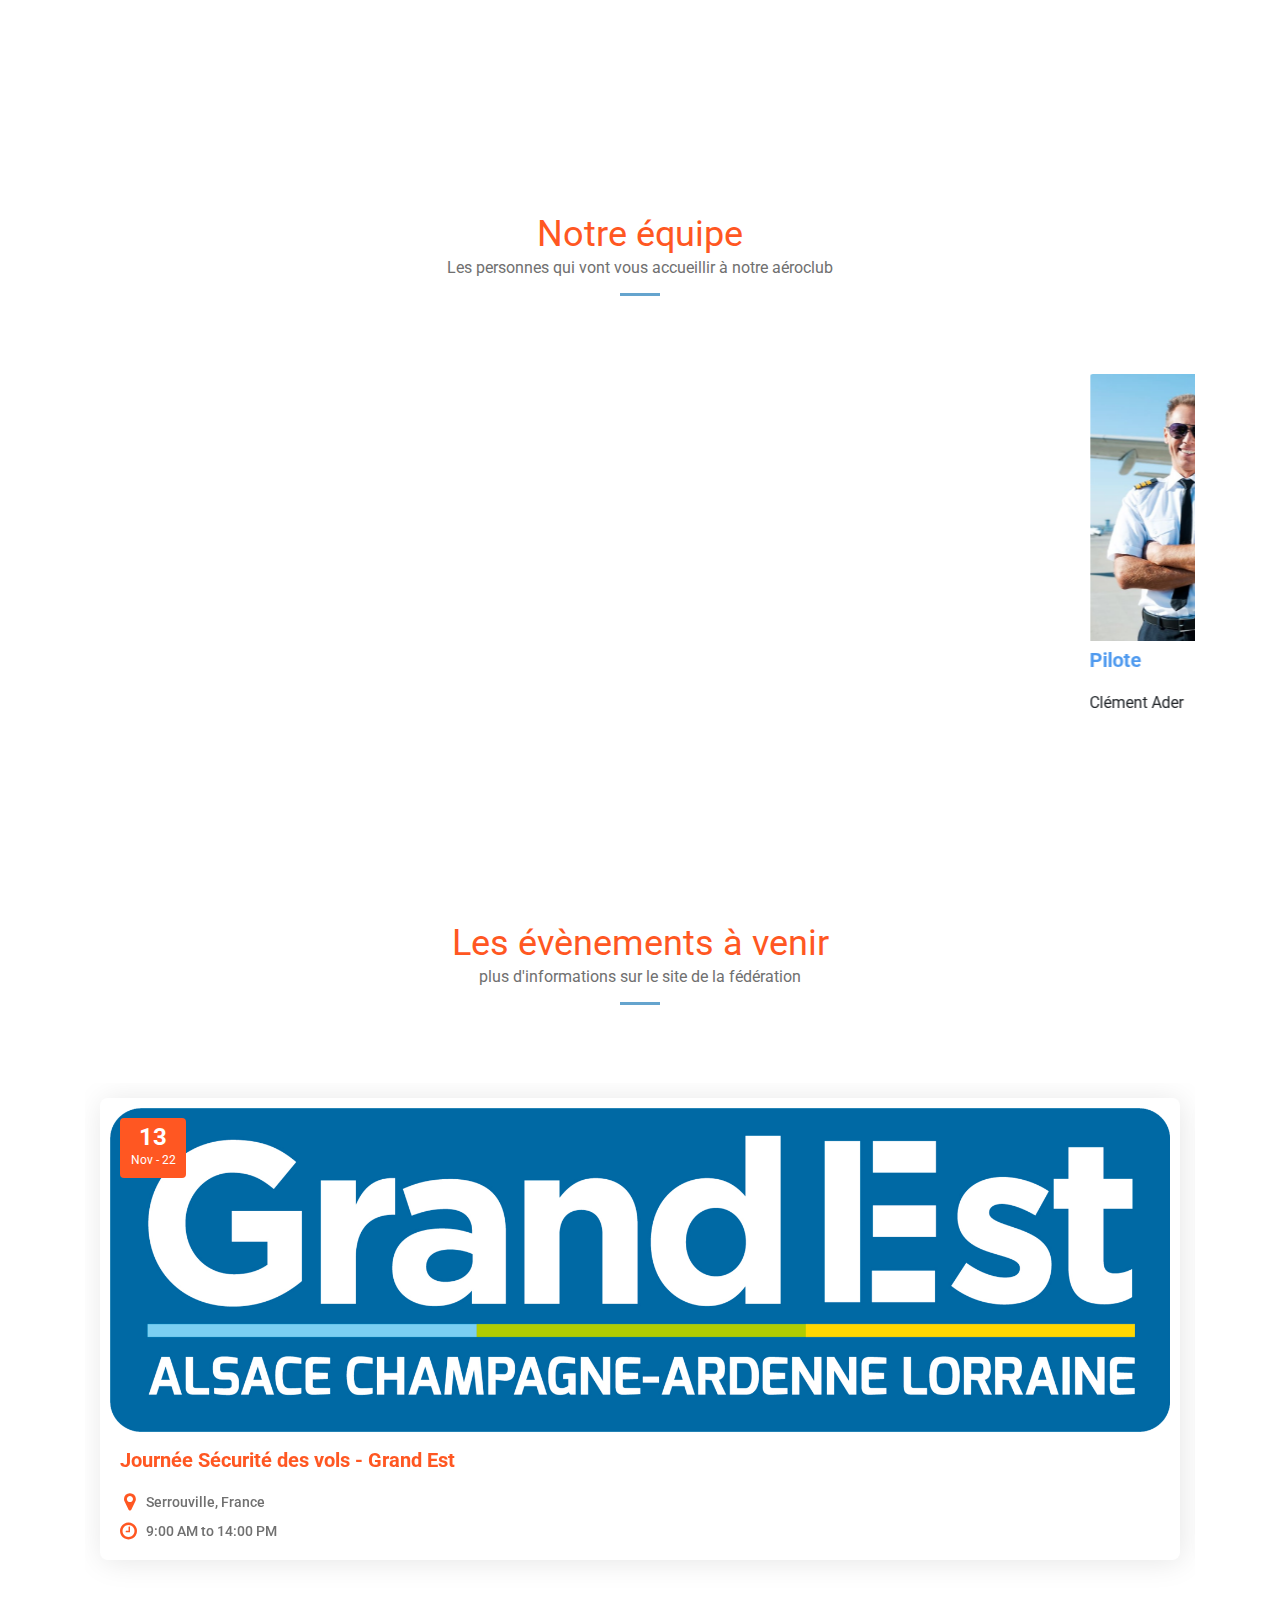
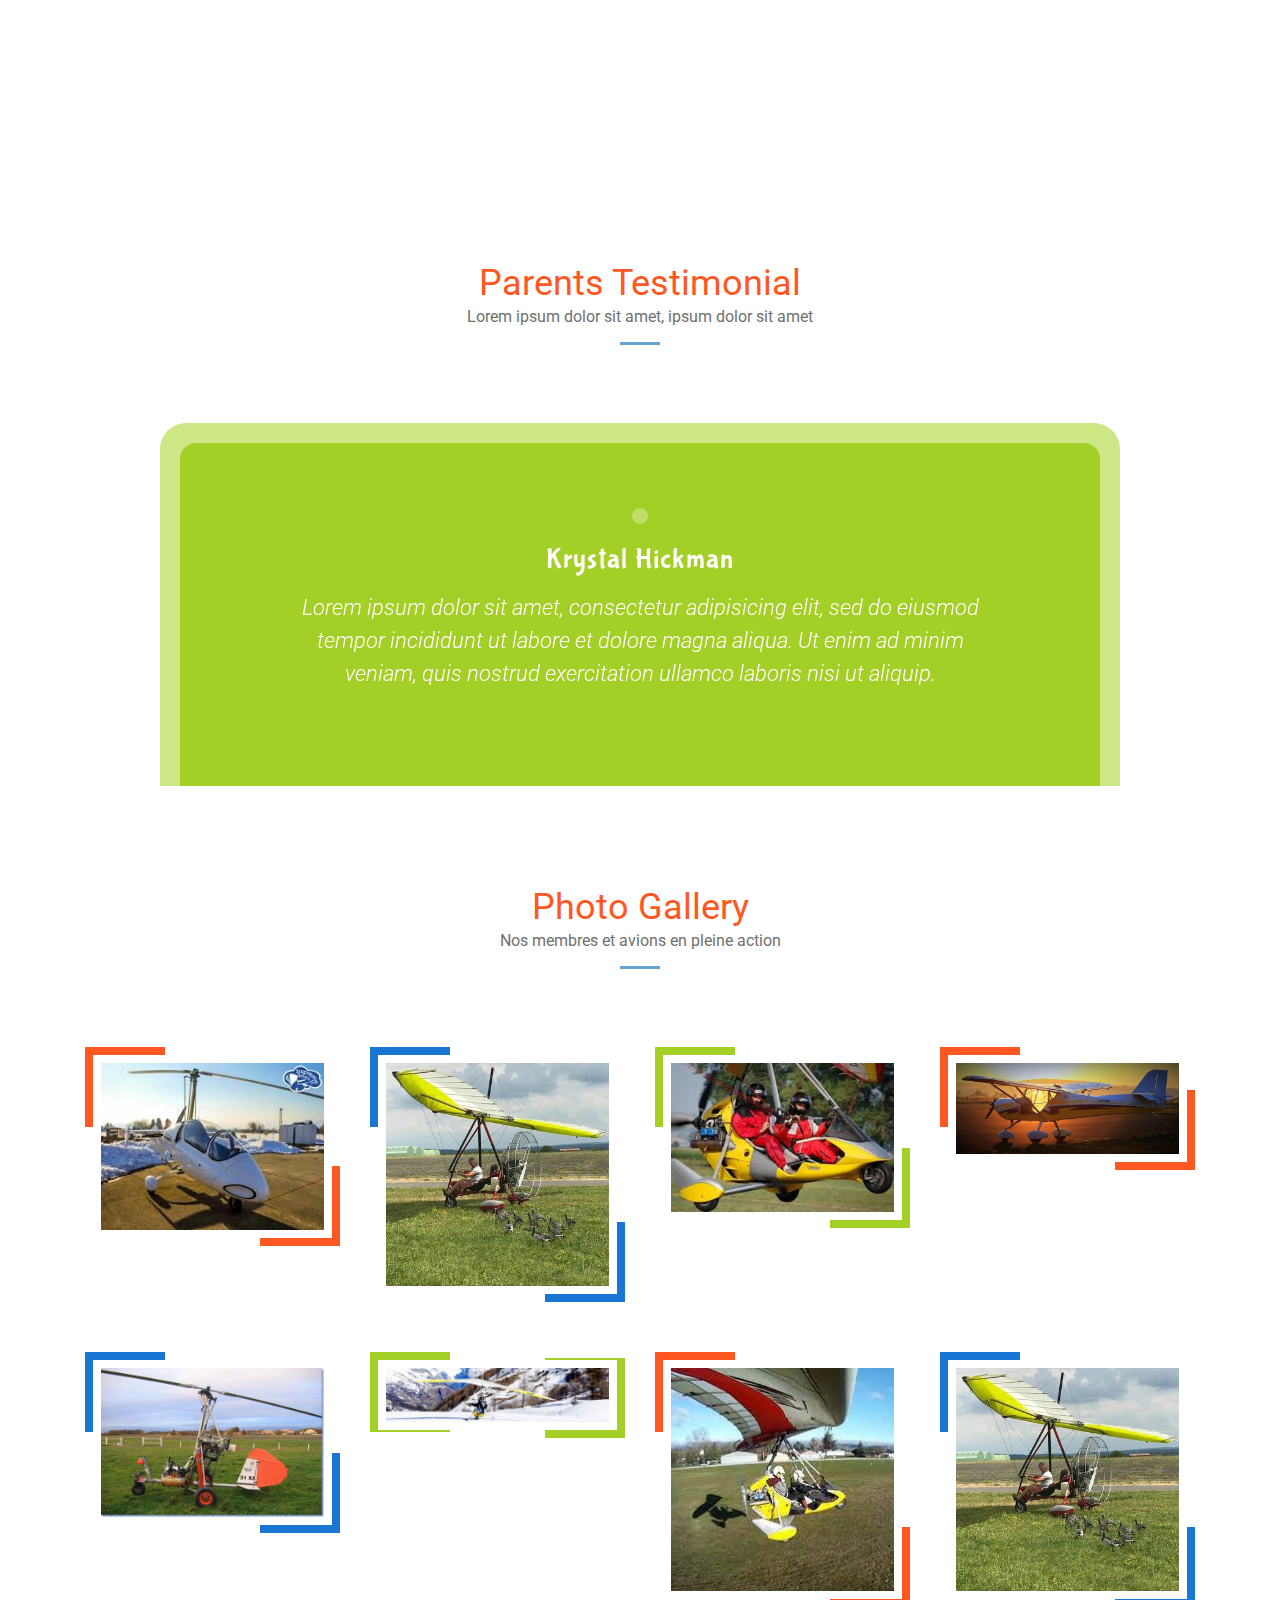
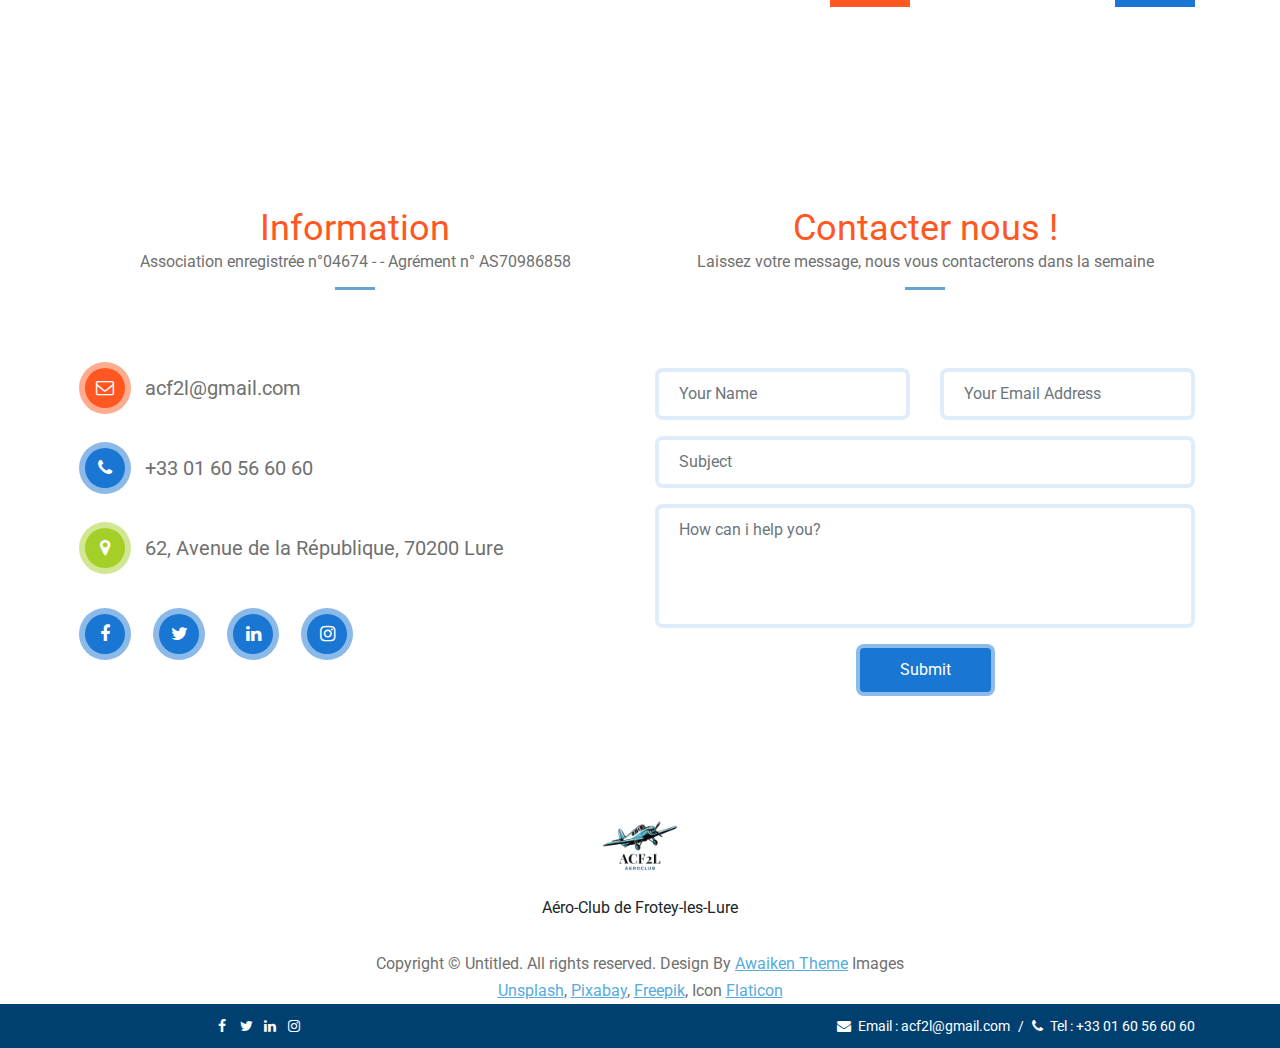
==== commit f677bc39: "Update index.html" ====
--- a/ACF2L 2/index.html
+++ b/ACF2L 2/index.html
@@ -10,7 +10,7 @@
     <meta name="author" content="Awaiken Theme">
 	
 	<!-- Page Title -->
-	<title>ACF2L - Aéroclub de Frotey Les Lures</title>
+	<title>ACF2L - Aéroclub</title>
 	<!-- Google Fonts css-->
 	<link href="https://fonts.googleapis.com/css?family=Bubblegum+Sans|Roboto:300,400,500,700,900" rel="stylesheet">
 	<script src="https://code.jquery.com/jquery-3.6.0.min.js"></script>
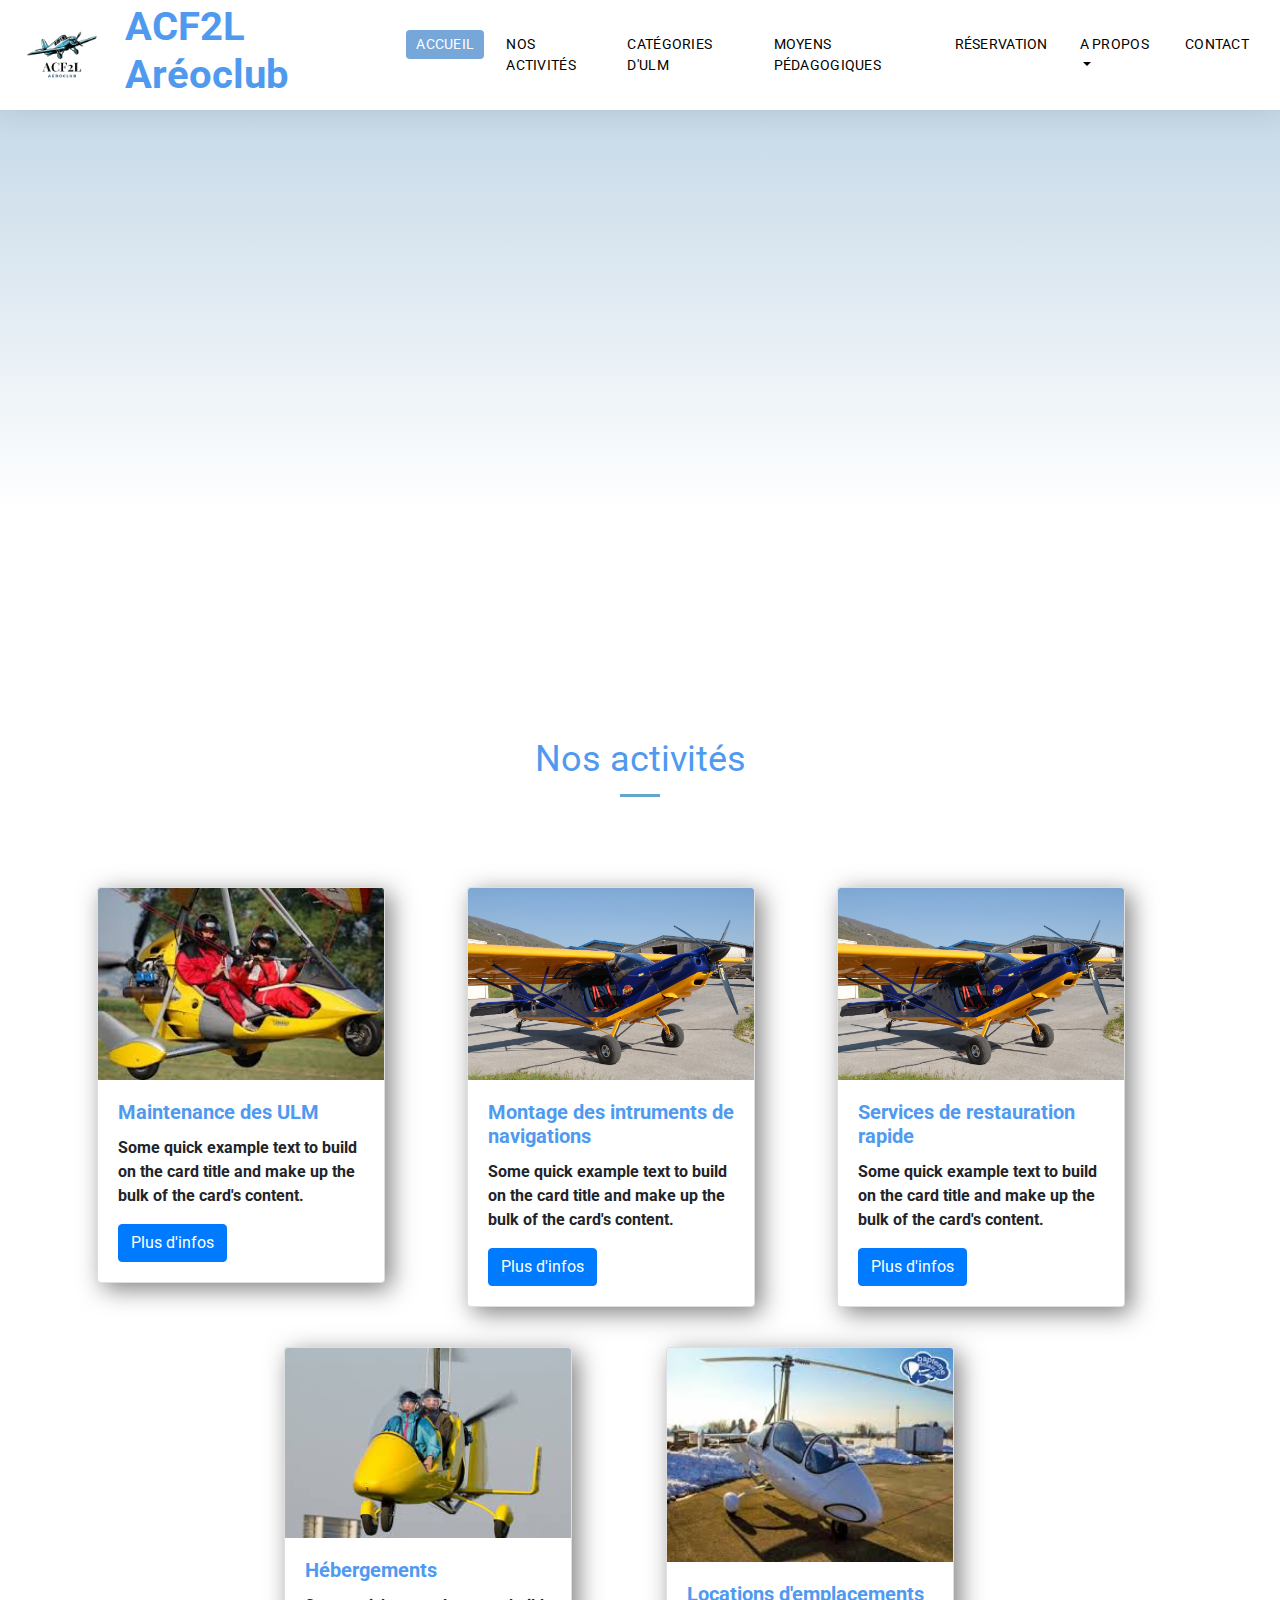
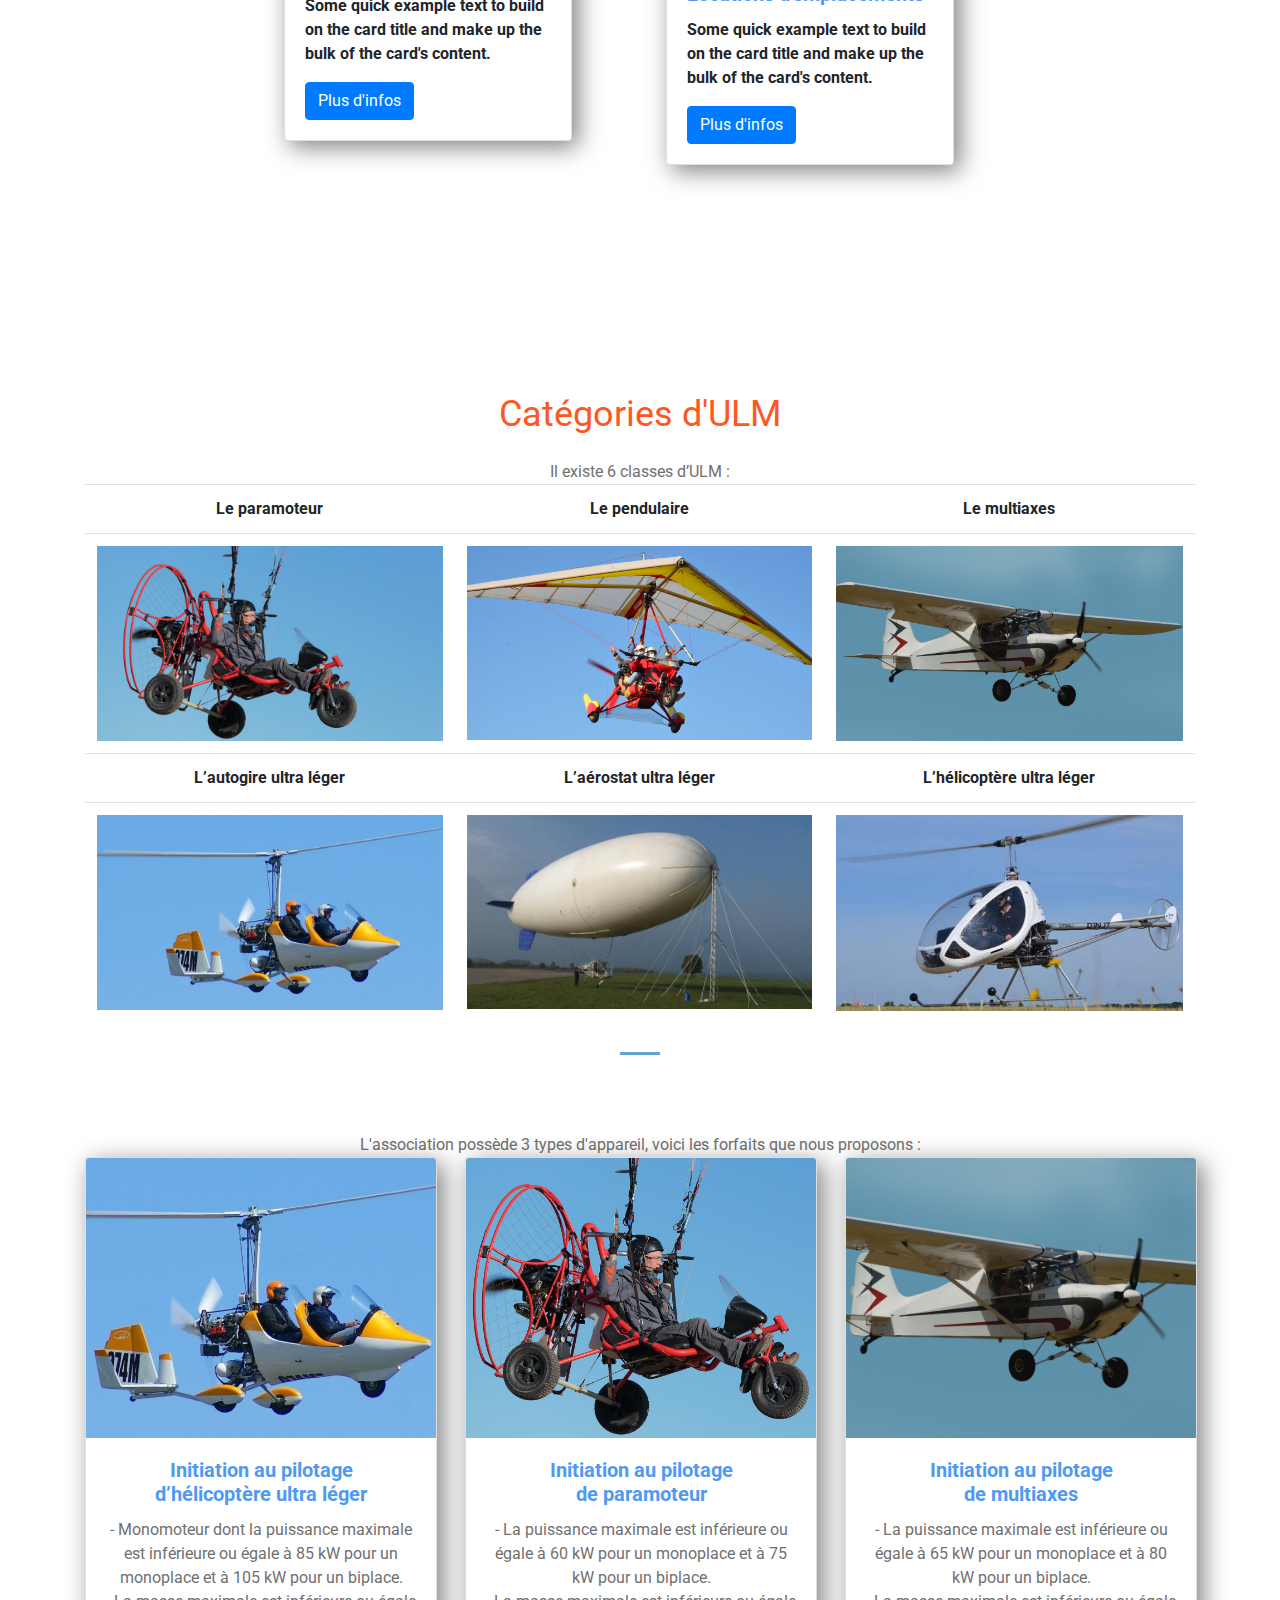
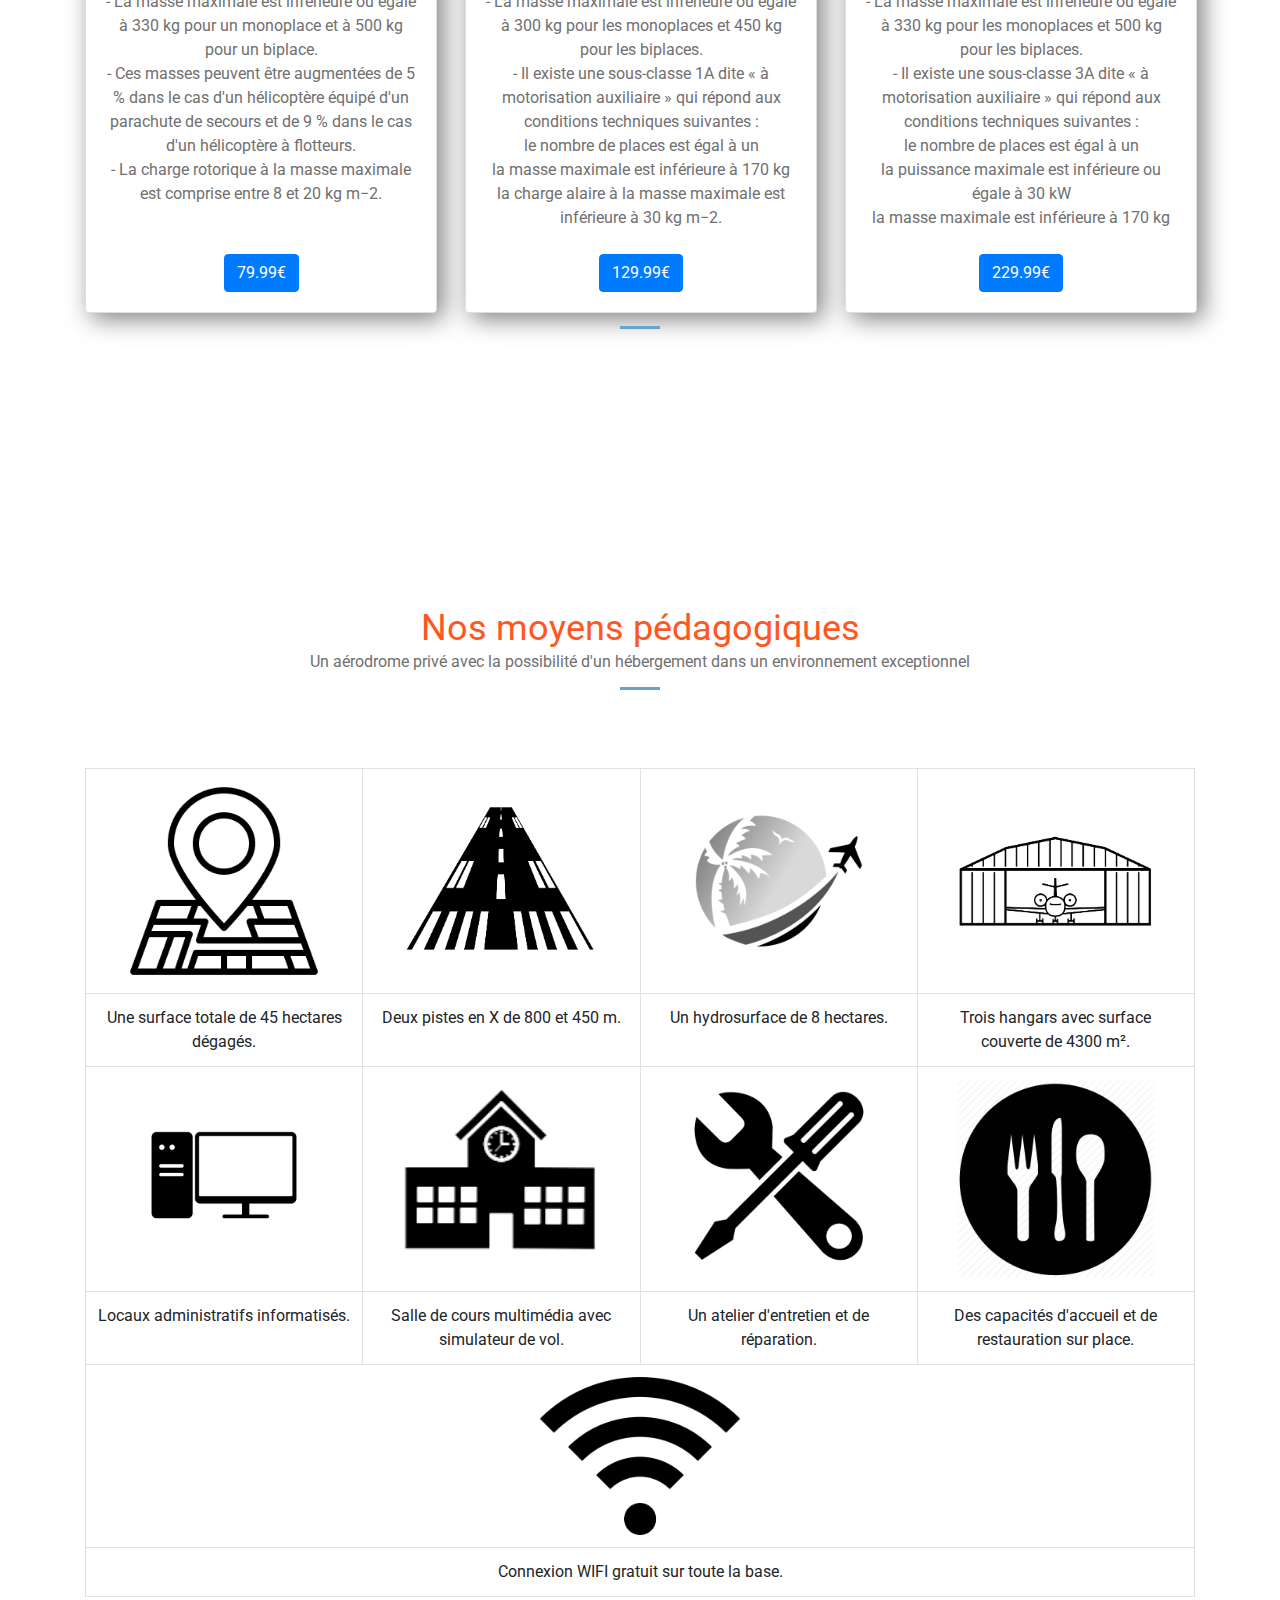
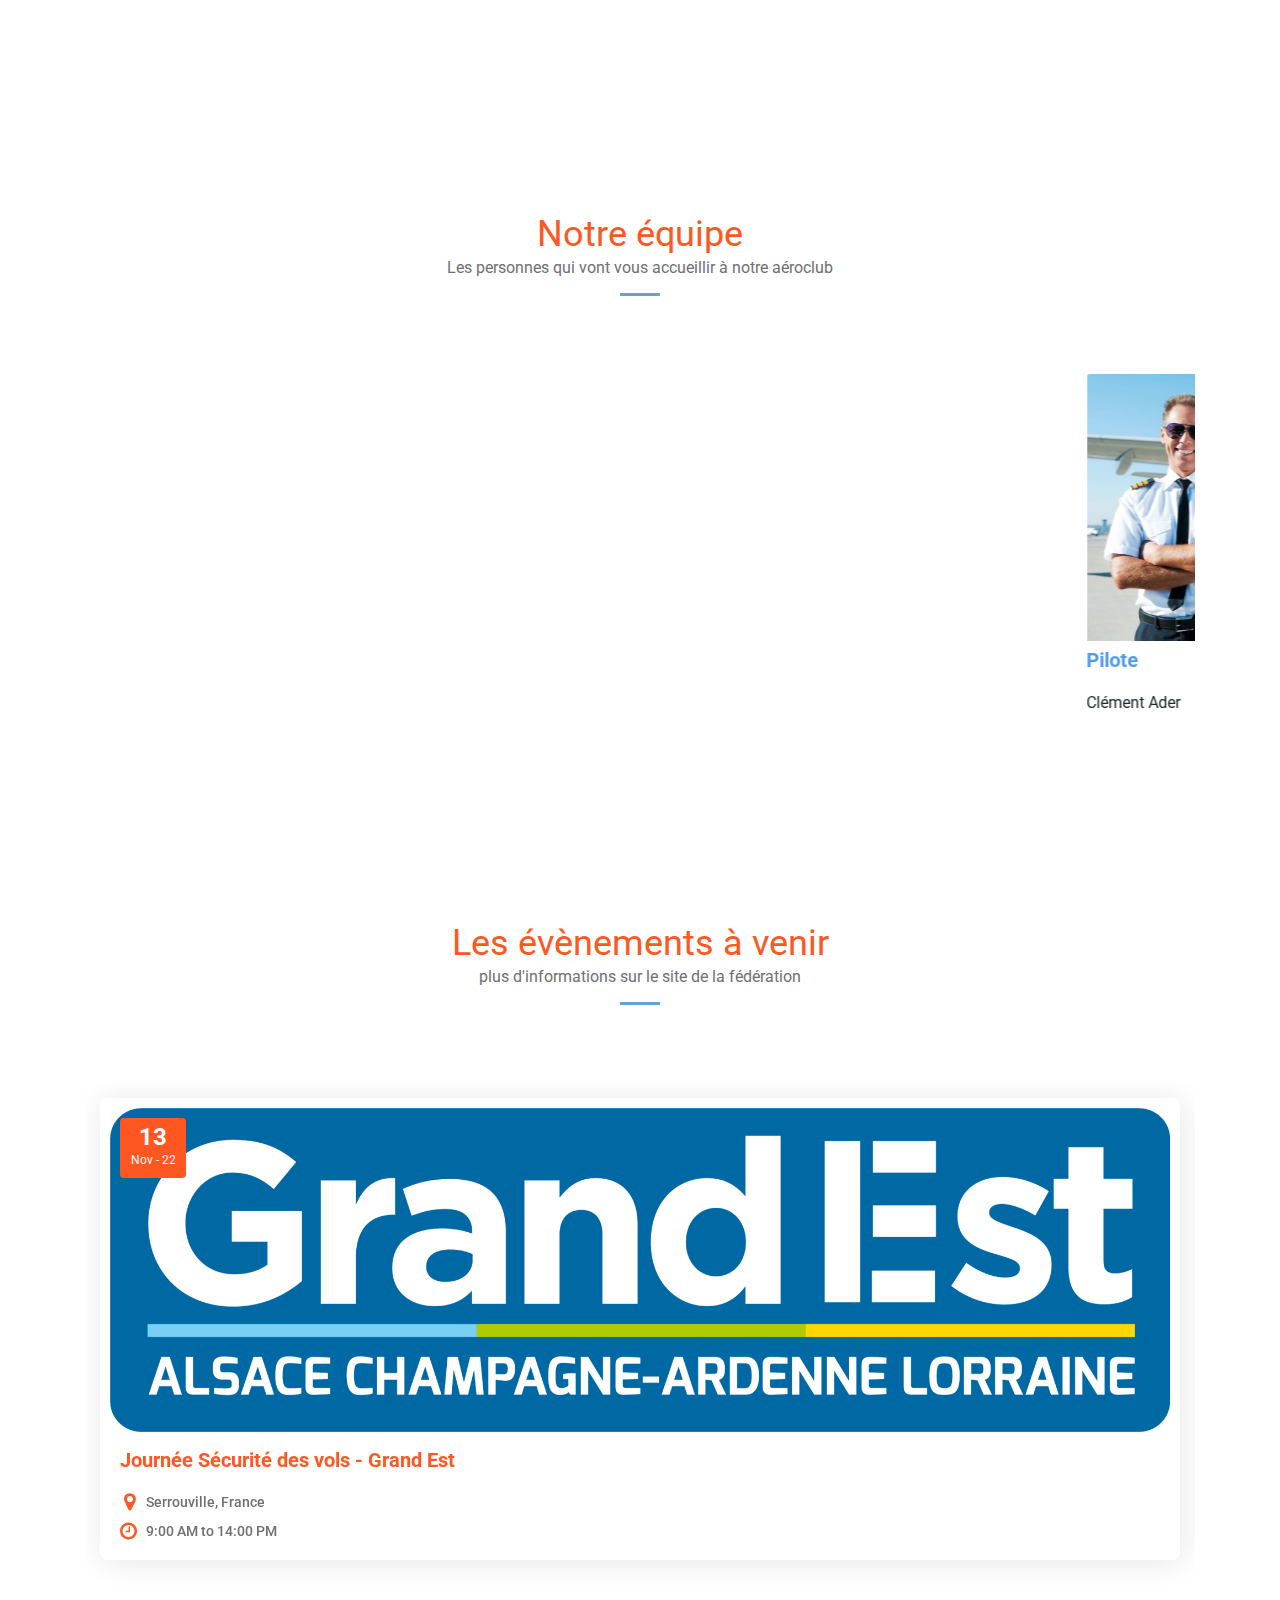
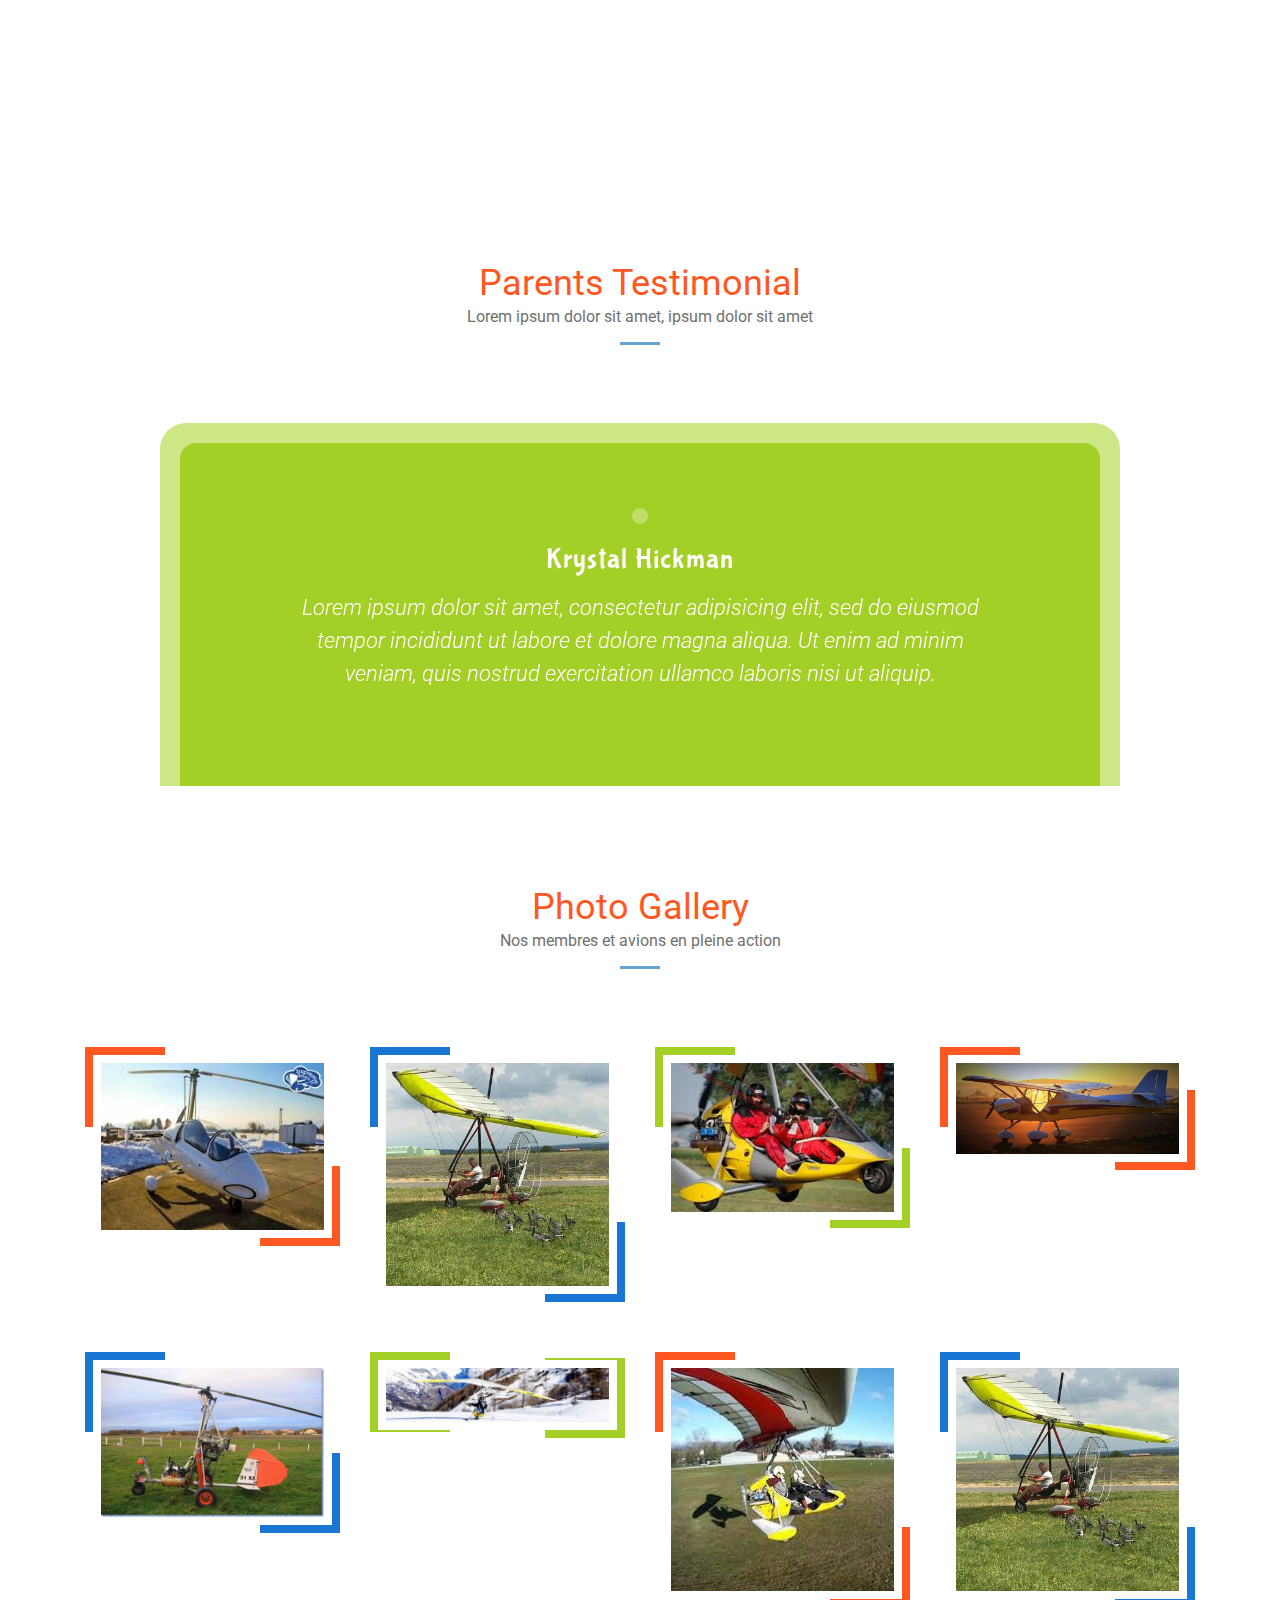
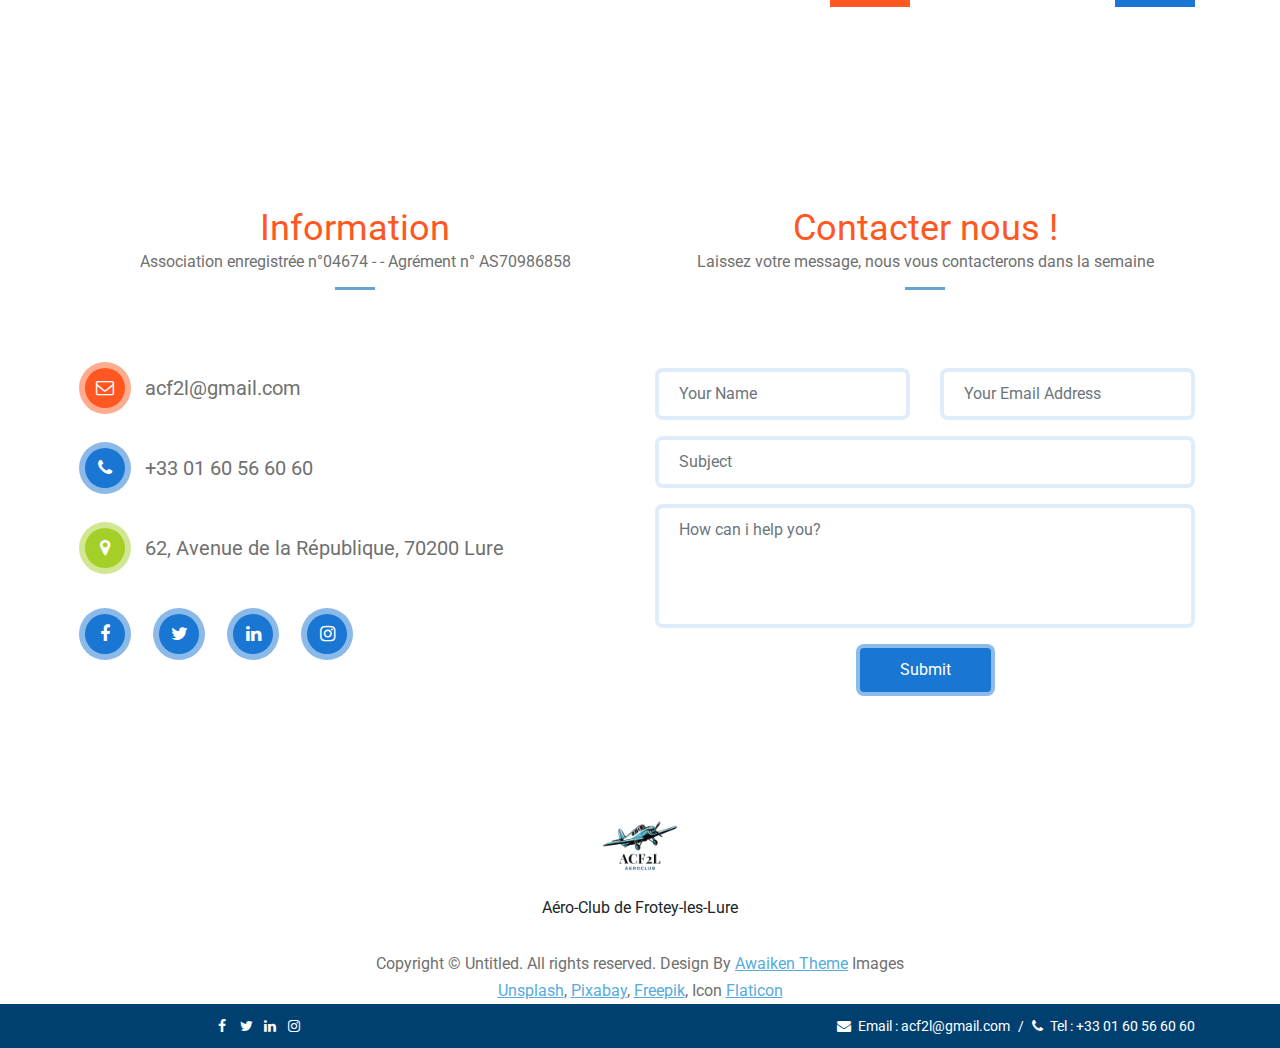
==== commit 3c68484d: "Update index.html" ====
--- a/ACF2L 2/index.html
+++ b/ACF2L 2/index.html
@@ -62,6 +62,9 @@
                 </li>
                 <li class="nav-item">
                     <a class="nav-link" href="#about-us">Moyens Pédagogiques</a>
+                </li>
+		    <li class="nav-item">
+                    <a class="nav-link" href="index2.html">Réservation</a>
                 </li>
                 <li class="nav-item dropdown">
                     <a class="nav-link dropdown-toggle" href="" role="button" data-bs-toggle="dropdown" aria-expanded="false">
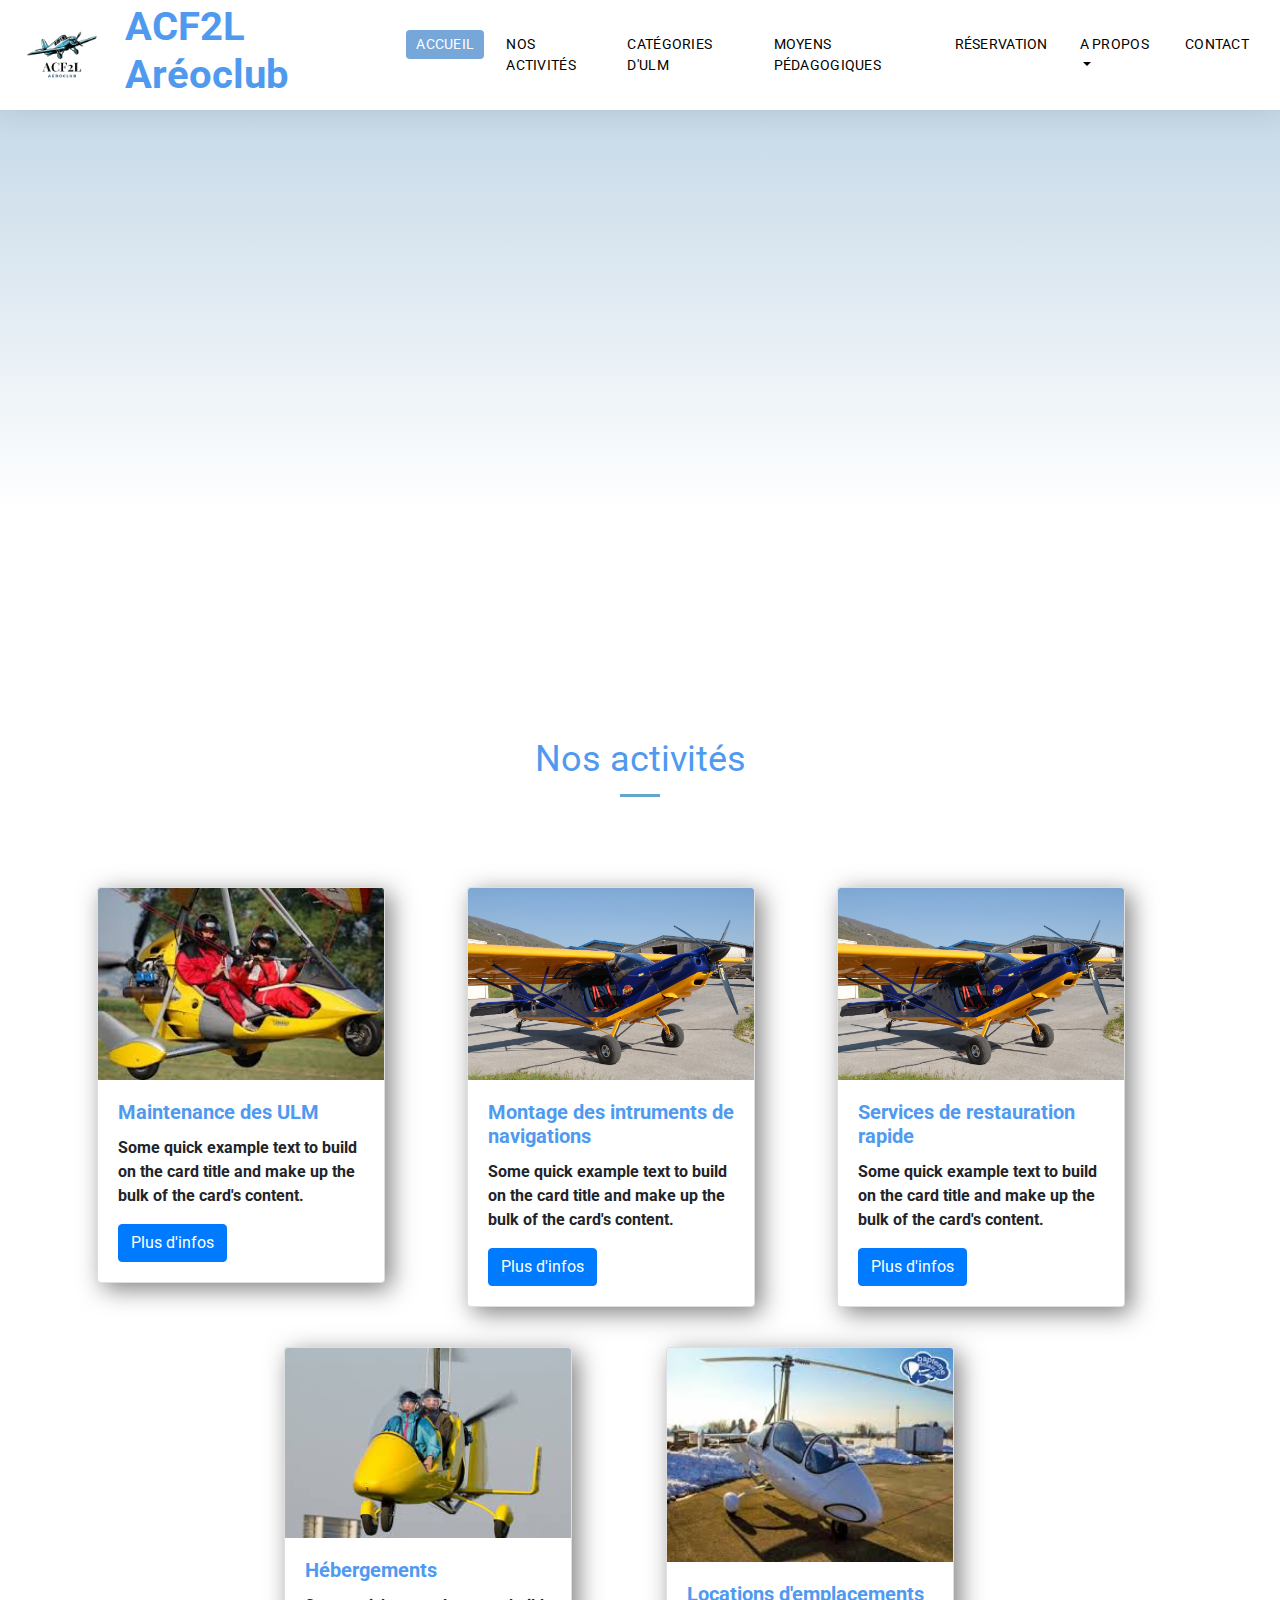
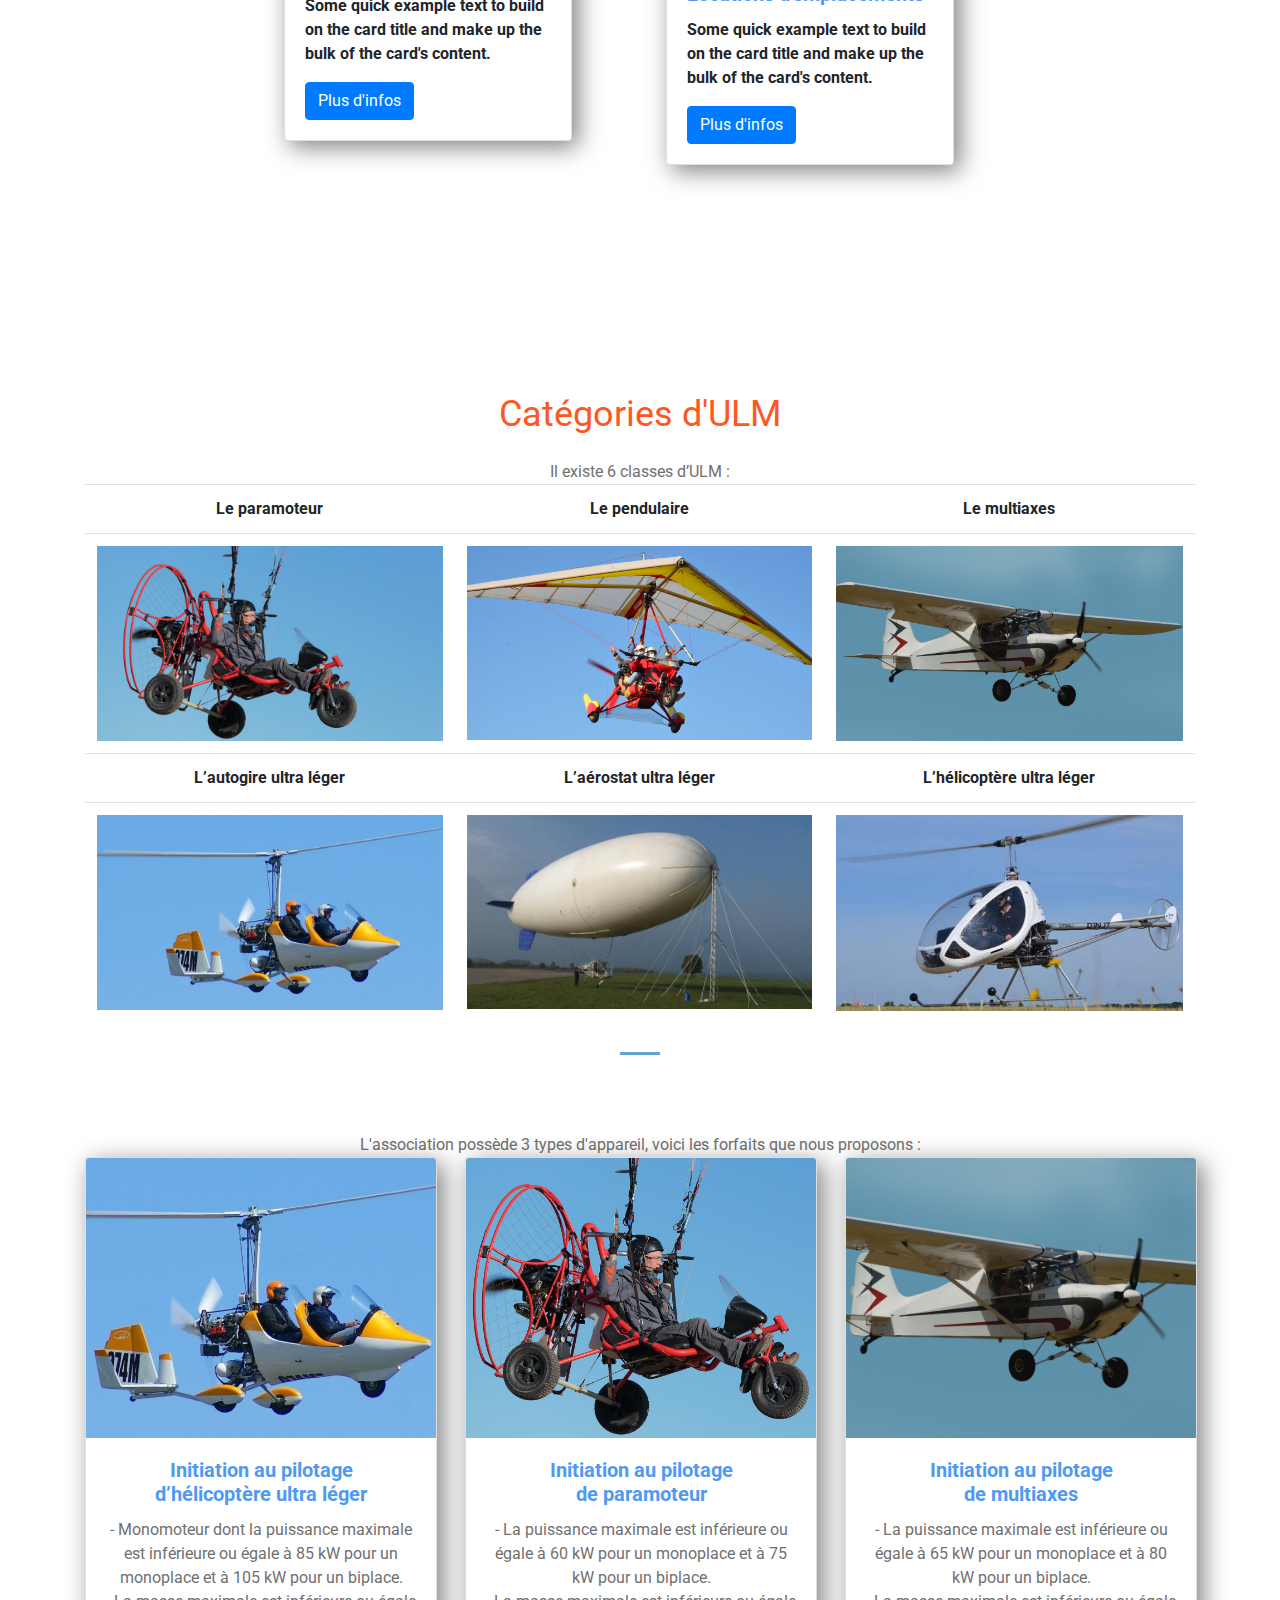
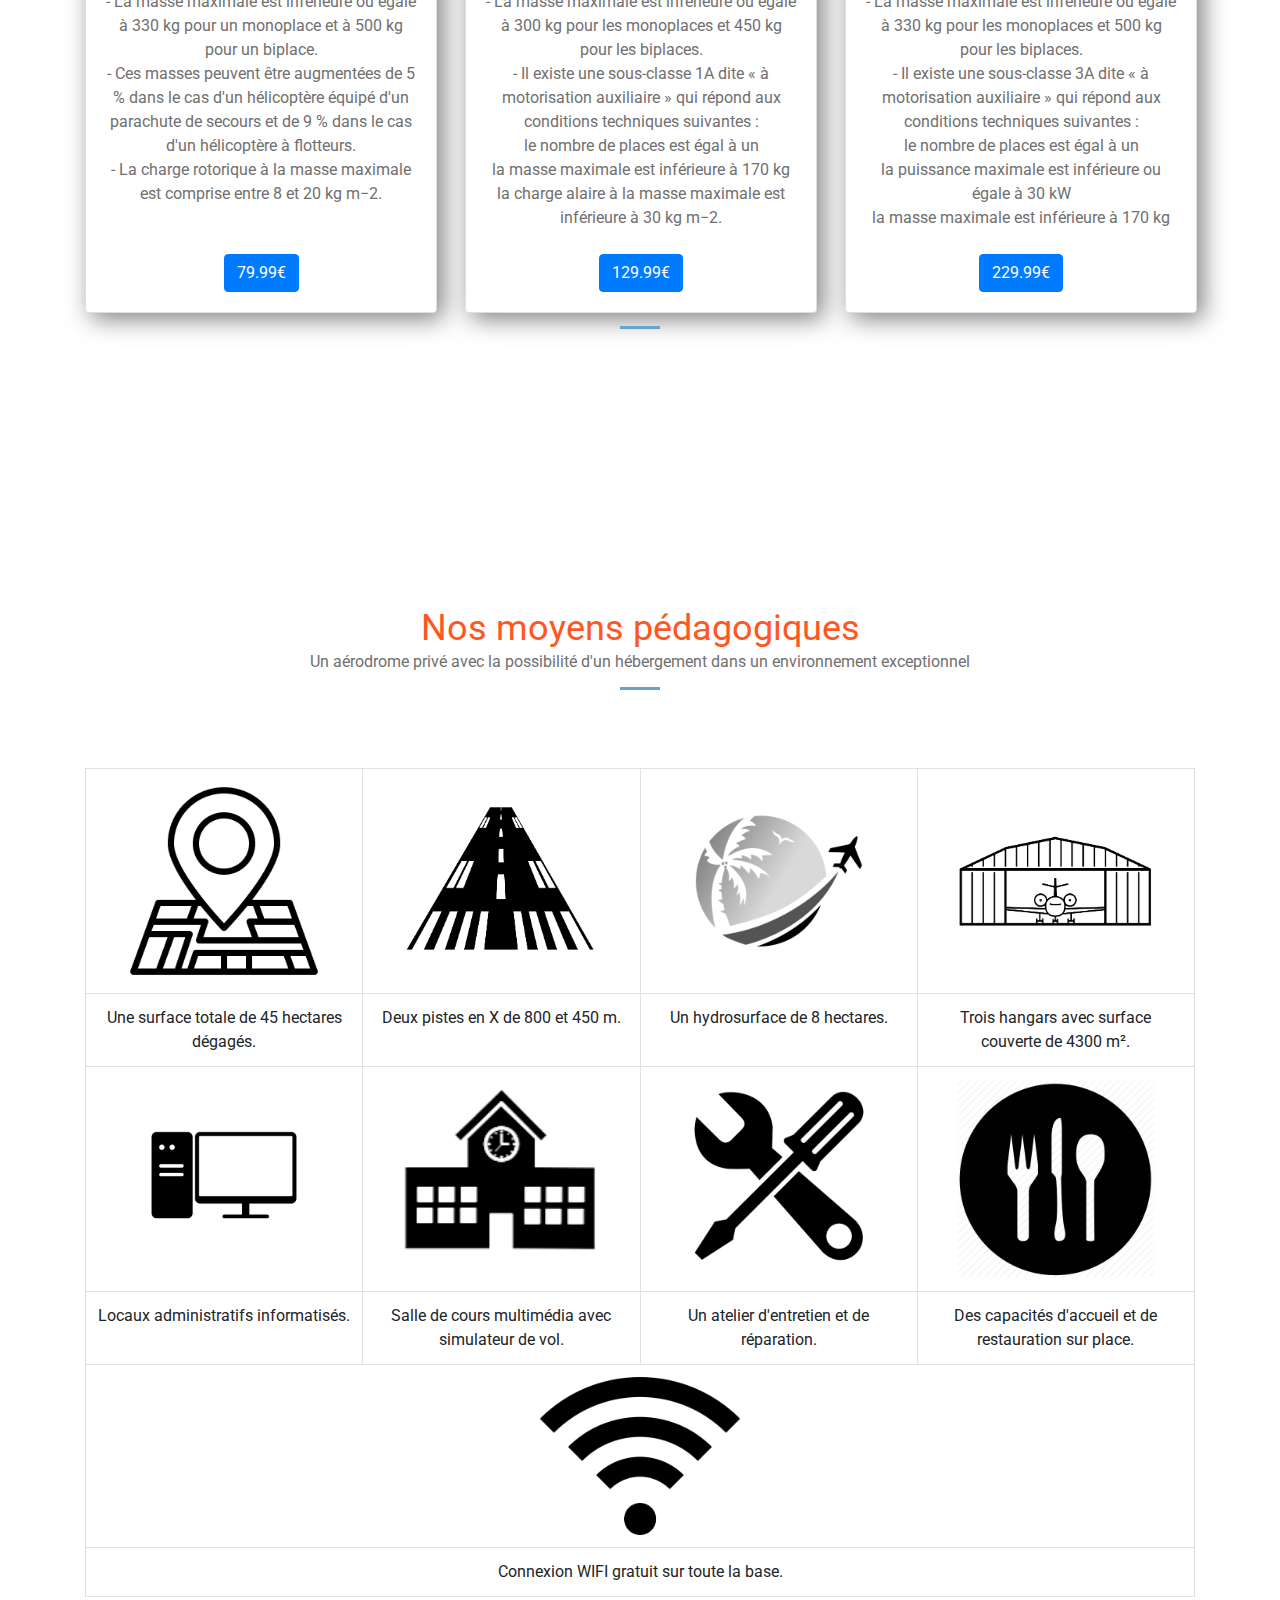
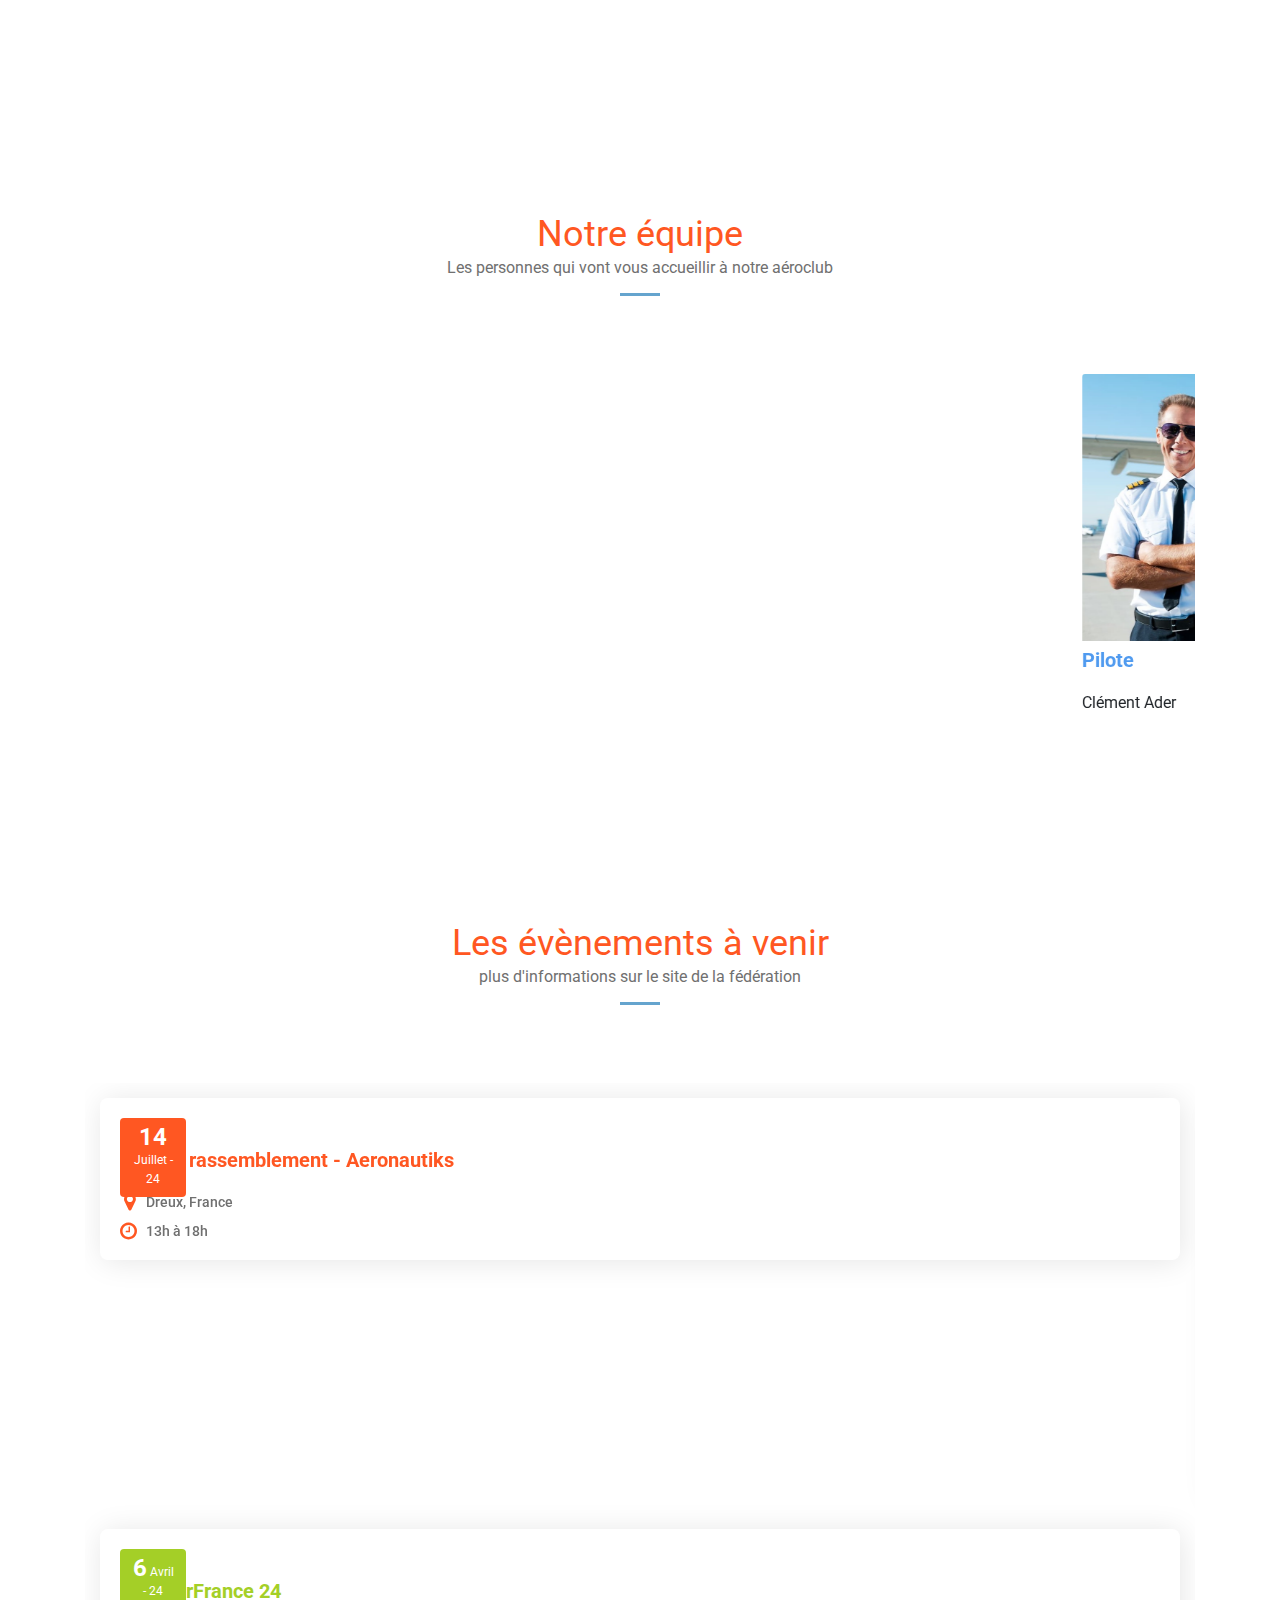
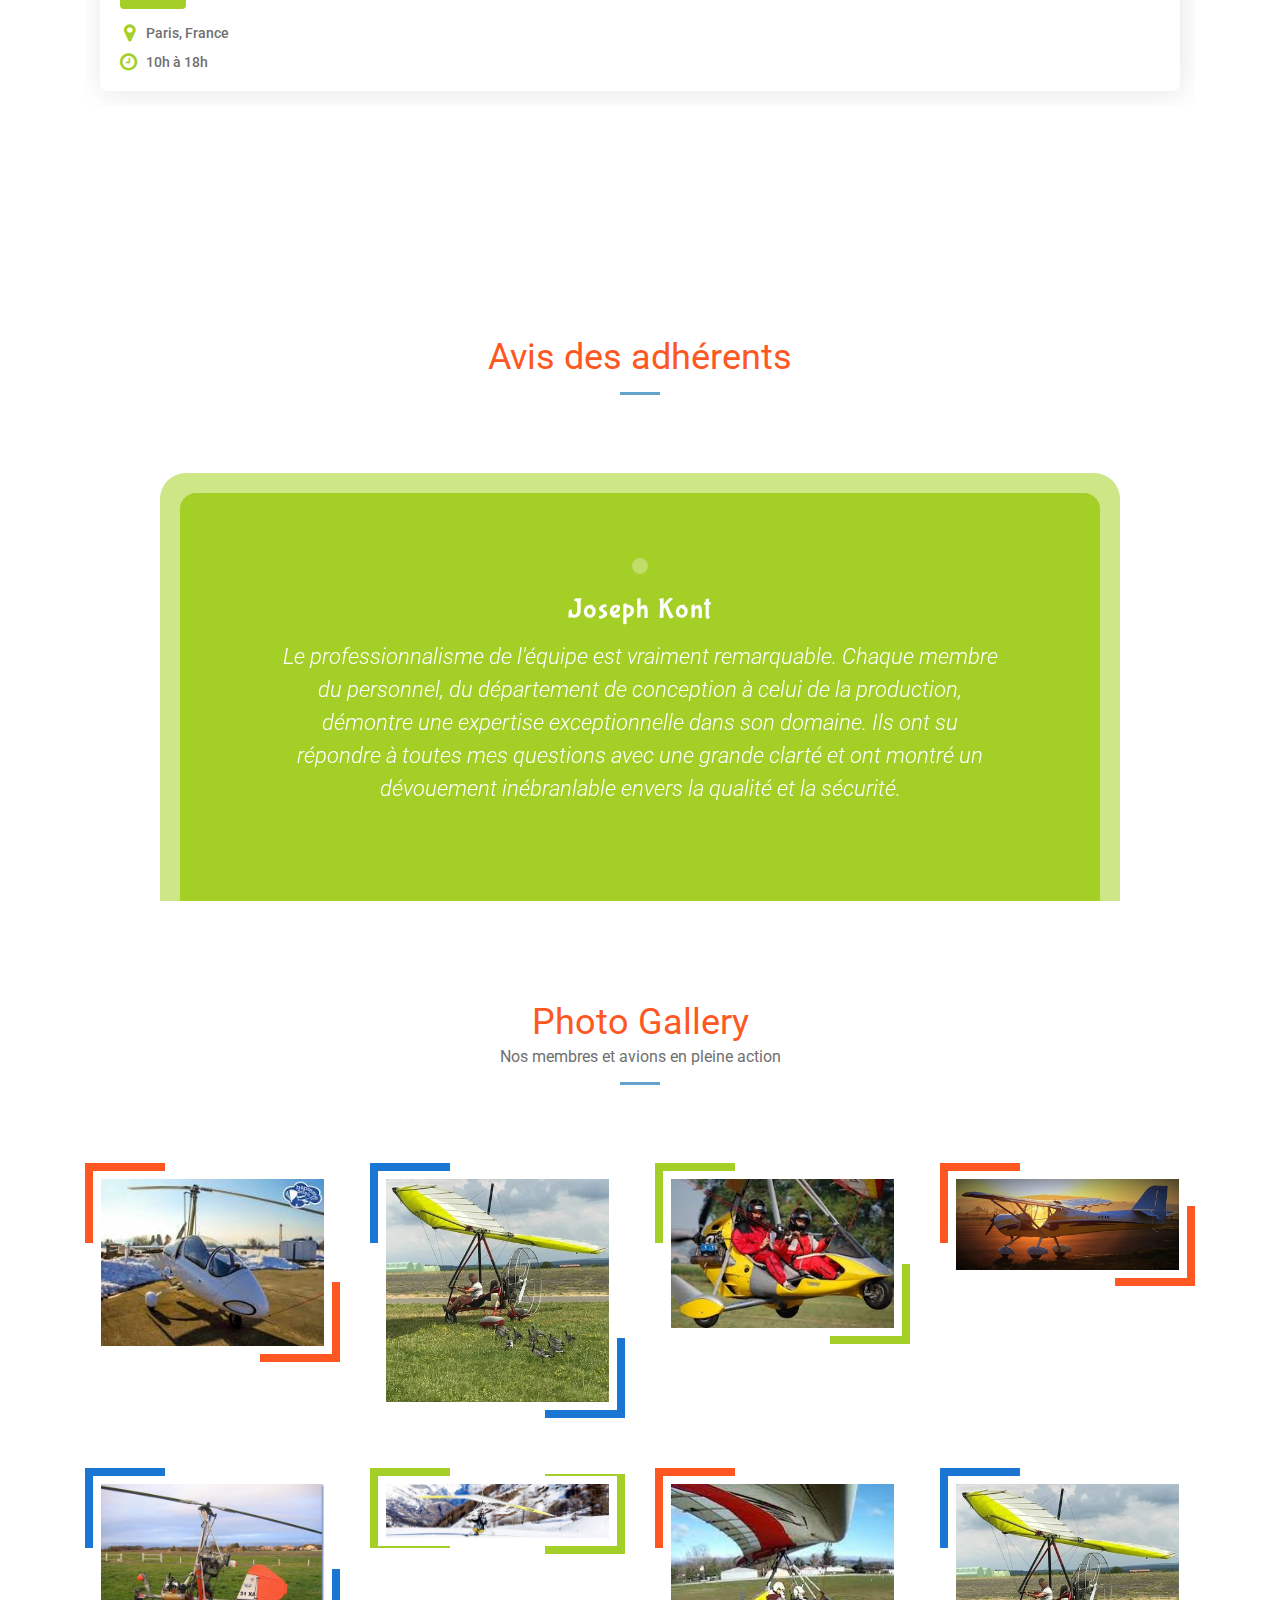
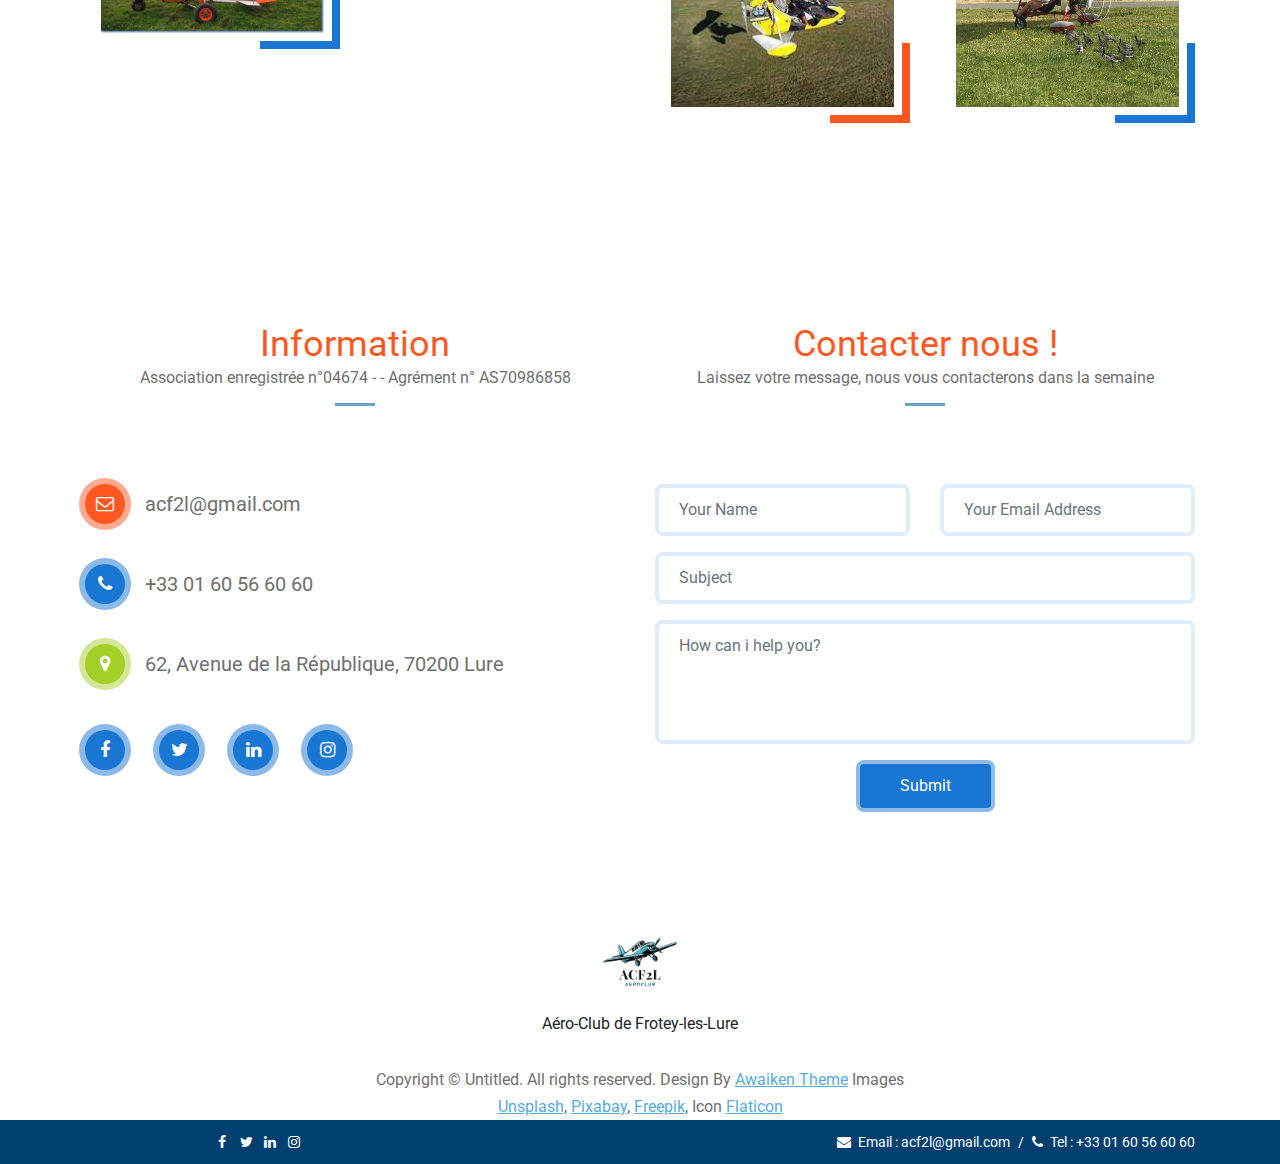
==== commit 74835411: "Update index.html" ====
--- a/ACF2L 2/index.html
+++ b/ACF2L 2/index.html
@@ -427,21 +427,21 @@
 							<div class="swiper-slide">
 								<div class="event-single event-orange">
 									<figure>
-										<img src="images/event-1.png" alt="" />
-										<div class="date"><span>13</span> Nov - 22</div>
+										<img src="images/rassemblement.jpg" alt="" />
+										<div class="date"><span>14</span> Juillet - 24</div>
 									</figure>
 									
 									<div class="event-body">
-										<h3>Journée Sécurité des vols - Grand Est </h3>
-										<p class="location"> Serrouville, France </p>
-										<p class="time">9:00 AM to 14:00 PM</p>
+										<h3>Grands rassemblement - Aeronautiks </h3>
+										<p class="location"> Dreux, France </p>
+										<p class="time">13h à 18h</p>
 									</div>
 								</div>
 							</div>
 							<!-- Event Single Slide end -->
 							
 							<!-- Event Single Slide start -->
-							<div class="swiper-slide">
+
 								<div class="event-single event-blue">
 									<figure>
 										<img src="images/event-5.jpg" alt="" />
@@ -461,14 +461,14 @@
 							<div class="swiper-slide">
 								<div class="event-single event-green">
 									<figure>
-										<img src="images/event-3.jpg" alt="" />
-										<div class="date"><span>1er au 3</span> Juin - 23</div>
+										<img src="images/aifrance.jpg" alt="" />
+										<div class="date"><span>6</span> Avril - 24</div>
 									</figure>
 									
 									<div class="event-body">
-										<h3>France air Expo 2023 </h3>
-										<p class="location">Aéroport de Lyon-Bron - Bron, France </p>
-										<p class="time">9:00 AM to 20:00 PM</p>
+										<h3>Expo AirFrance 24 </h3>
+										<p class="location">Paris, France </p>
+										<p class="time">10h à 18h</p>
 									</div>
 								</div>
 							</div>
@@ -492,8 +492,8 @@
 				<div class="col-md-12">
 					<!-- Section title start -->
 					<div class="section-title">
-						<h2 class="color-orange">Parents Testimonial</h2>
-						<p>Lorem ipsum dolor sit amet, ipsum dolor sit amet</p>
+						<h2 class="color-orange">Avis des adhérents</h2>
+						<p> </p>
 					</div>
 					<!-- Section title end -->
 				</div>
@@ -512,8 +512,8 @@
 												<img src="images/team-4.jpg" alt="" />
 											</figure>
 											
-											<h3>Krystal Hickman</h3>
-											<p>Lorem ipsum dolor sit amet, consectetur adipisicing elit, sed do eiusmod tempor incididunt ut labore et dolore magna aliqua. Ut enim ad minim veniam, quis nostrud exercitation ullamco laboris nisi ut aliquip.</p>
+											<h3>Joseph Kont </h3>
+											<p>Le professionnalisme de l'équipe est vraiment remarquable. Chaque membre du personnel, du département de conception à celui de la production, démontre une expertise exceptionnelle dans son domaine. Ils ont su répondre à toutes mes questions avec une grande clarté et ont montré un dévouement inébranlable envers la qualité et la sécurité.</p>
 										</div>
 									</div>
 									<!-- Testimonial Slide end -->
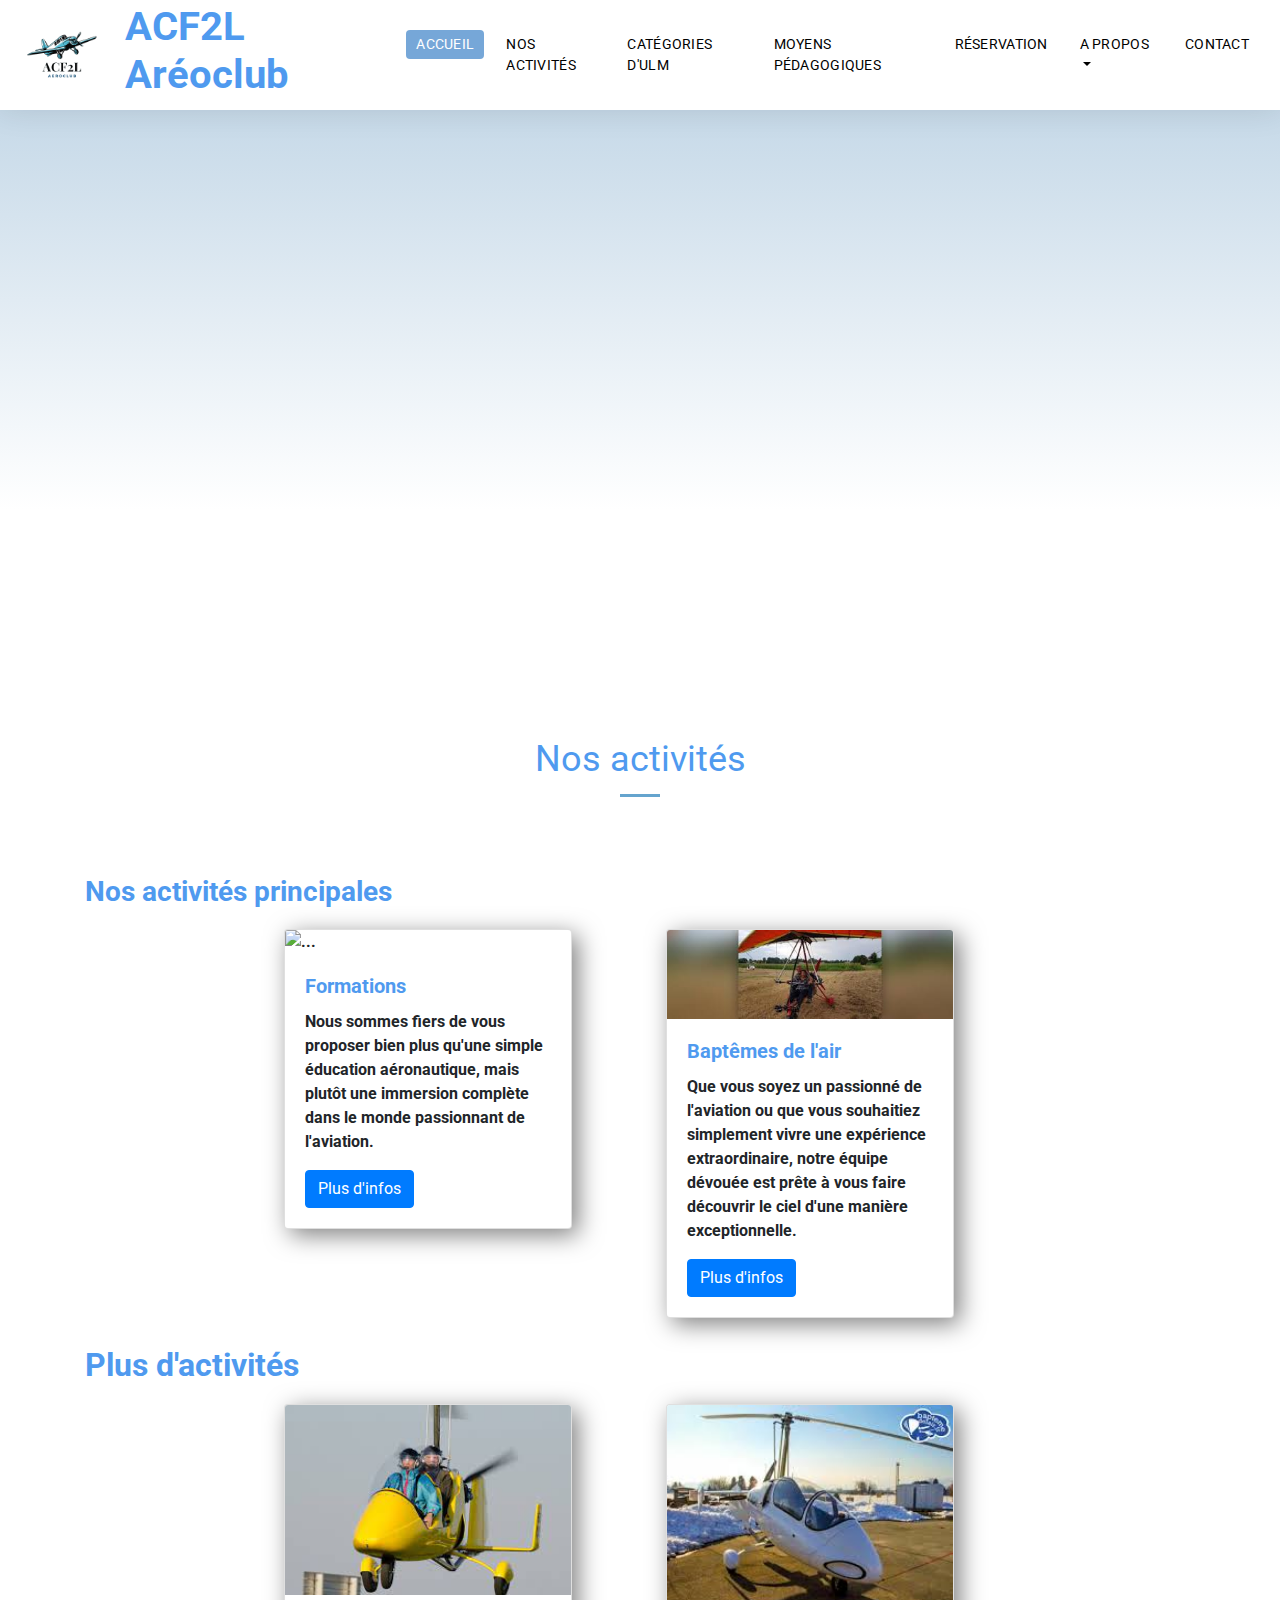
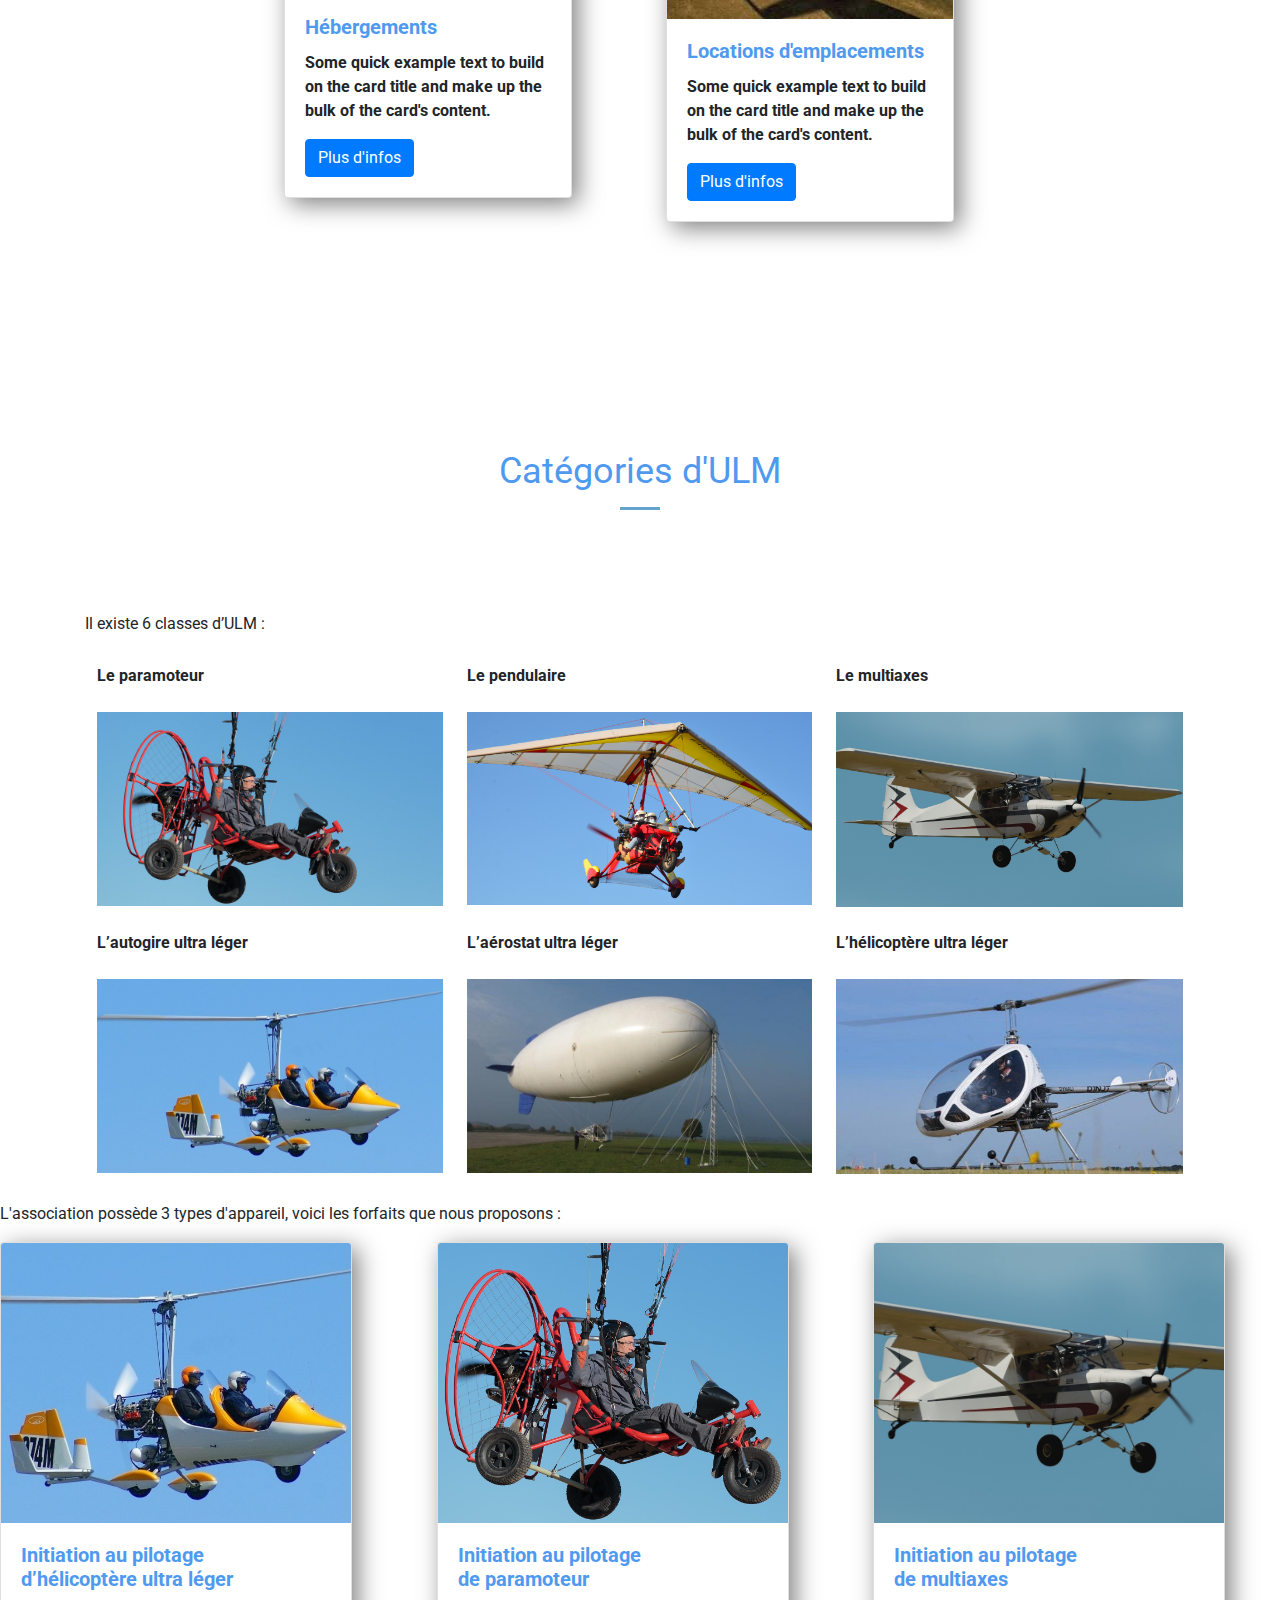
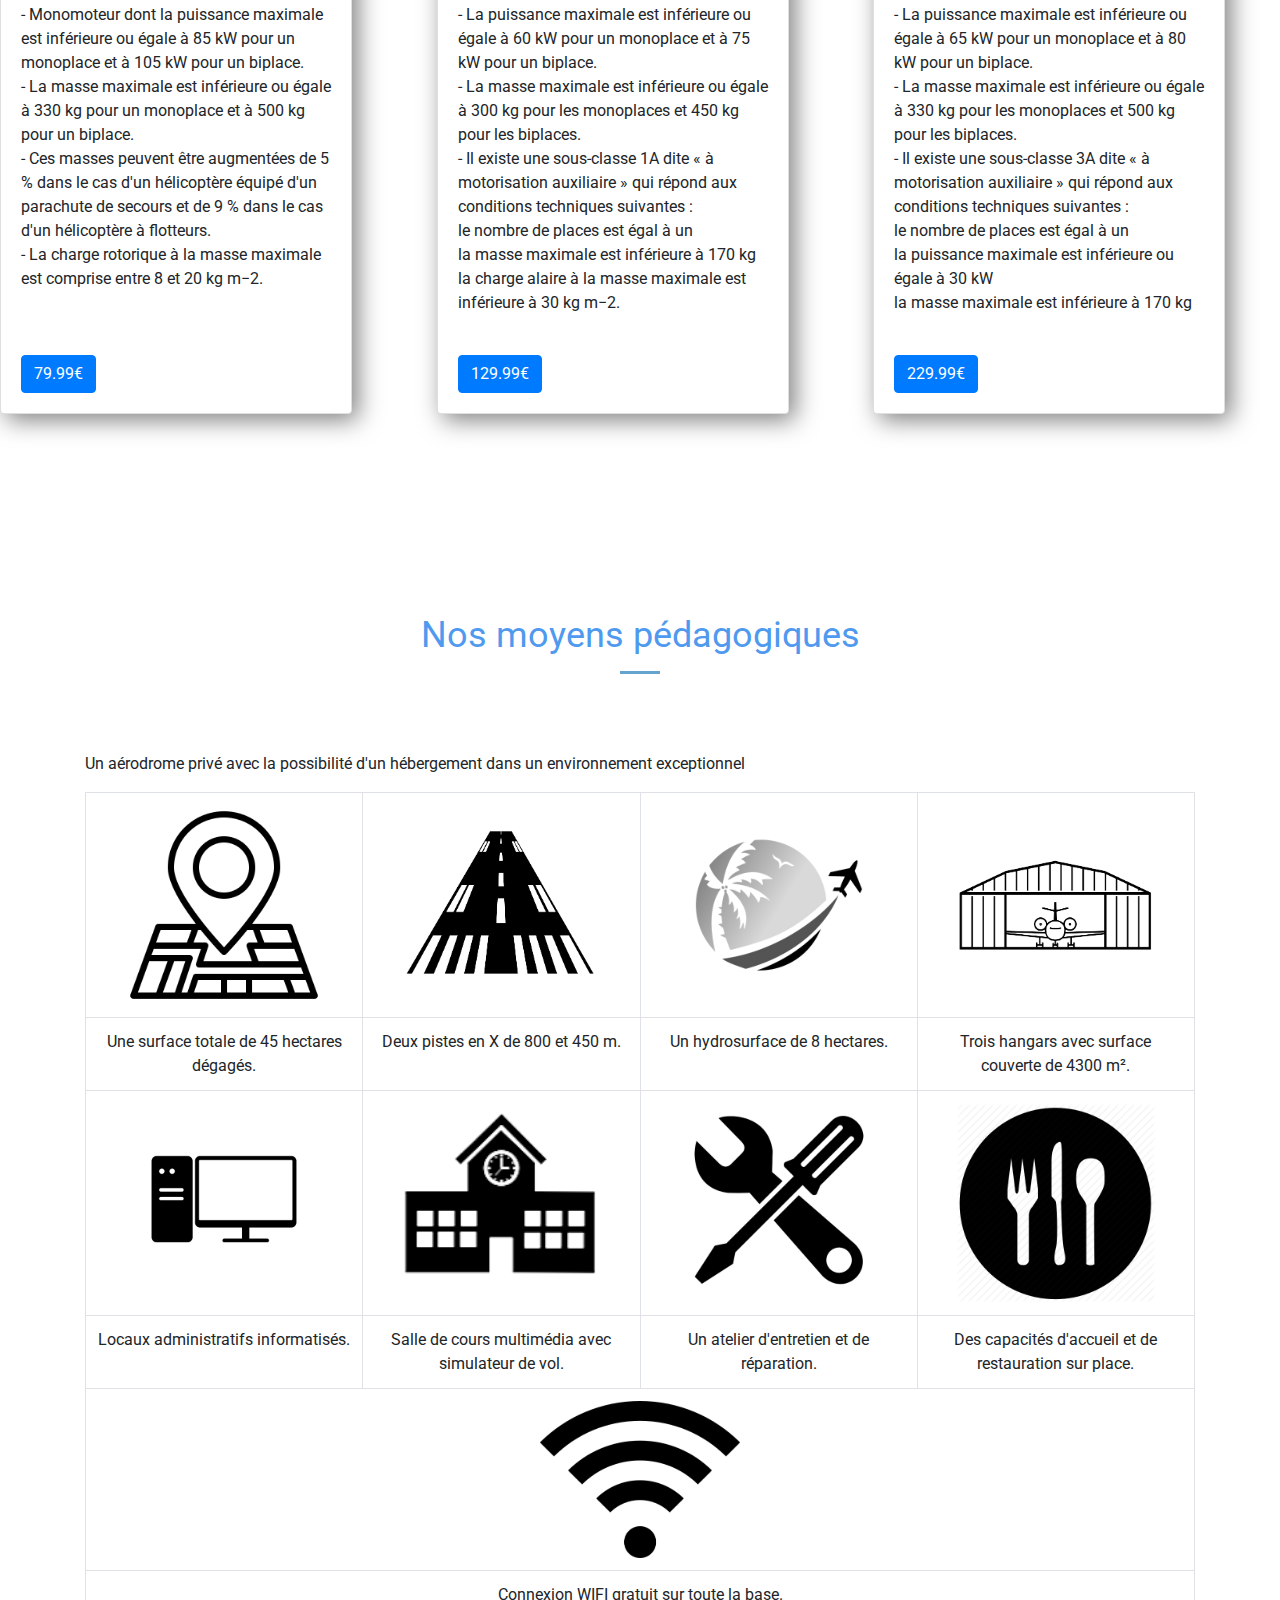
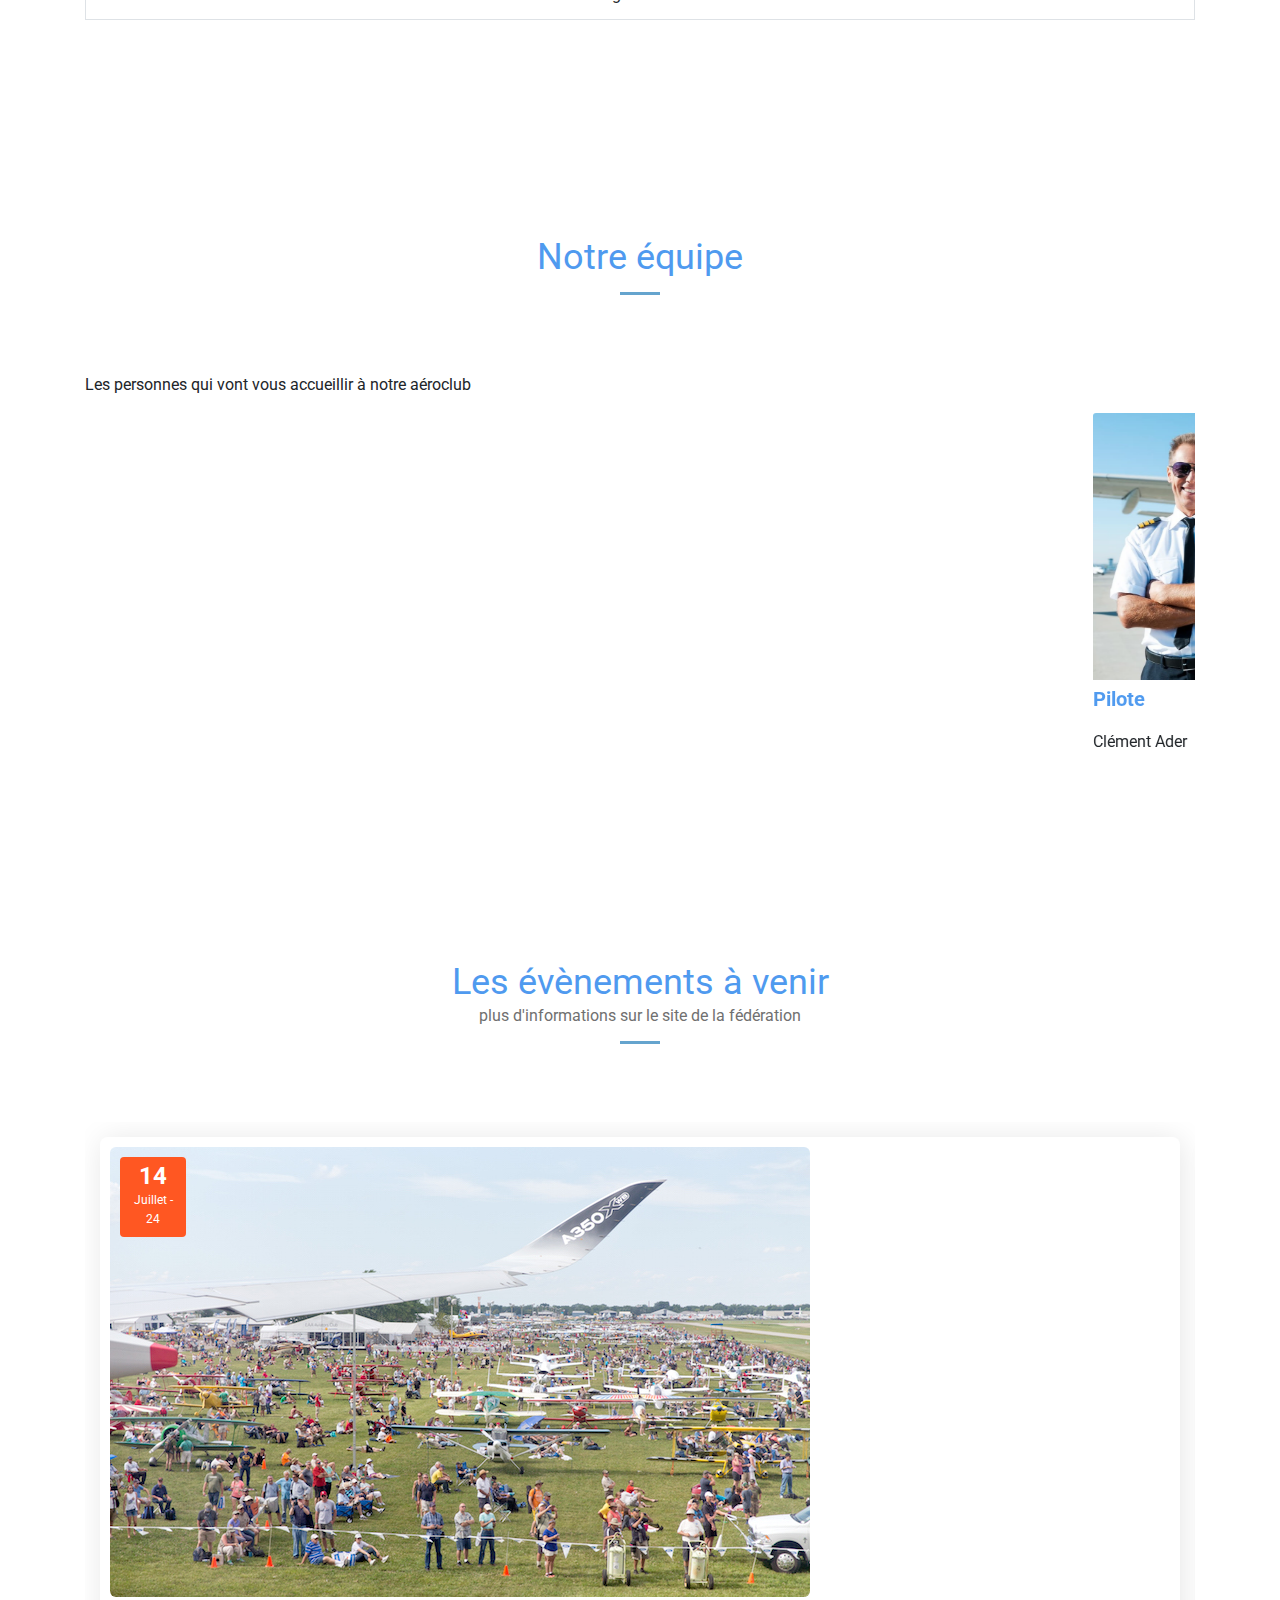
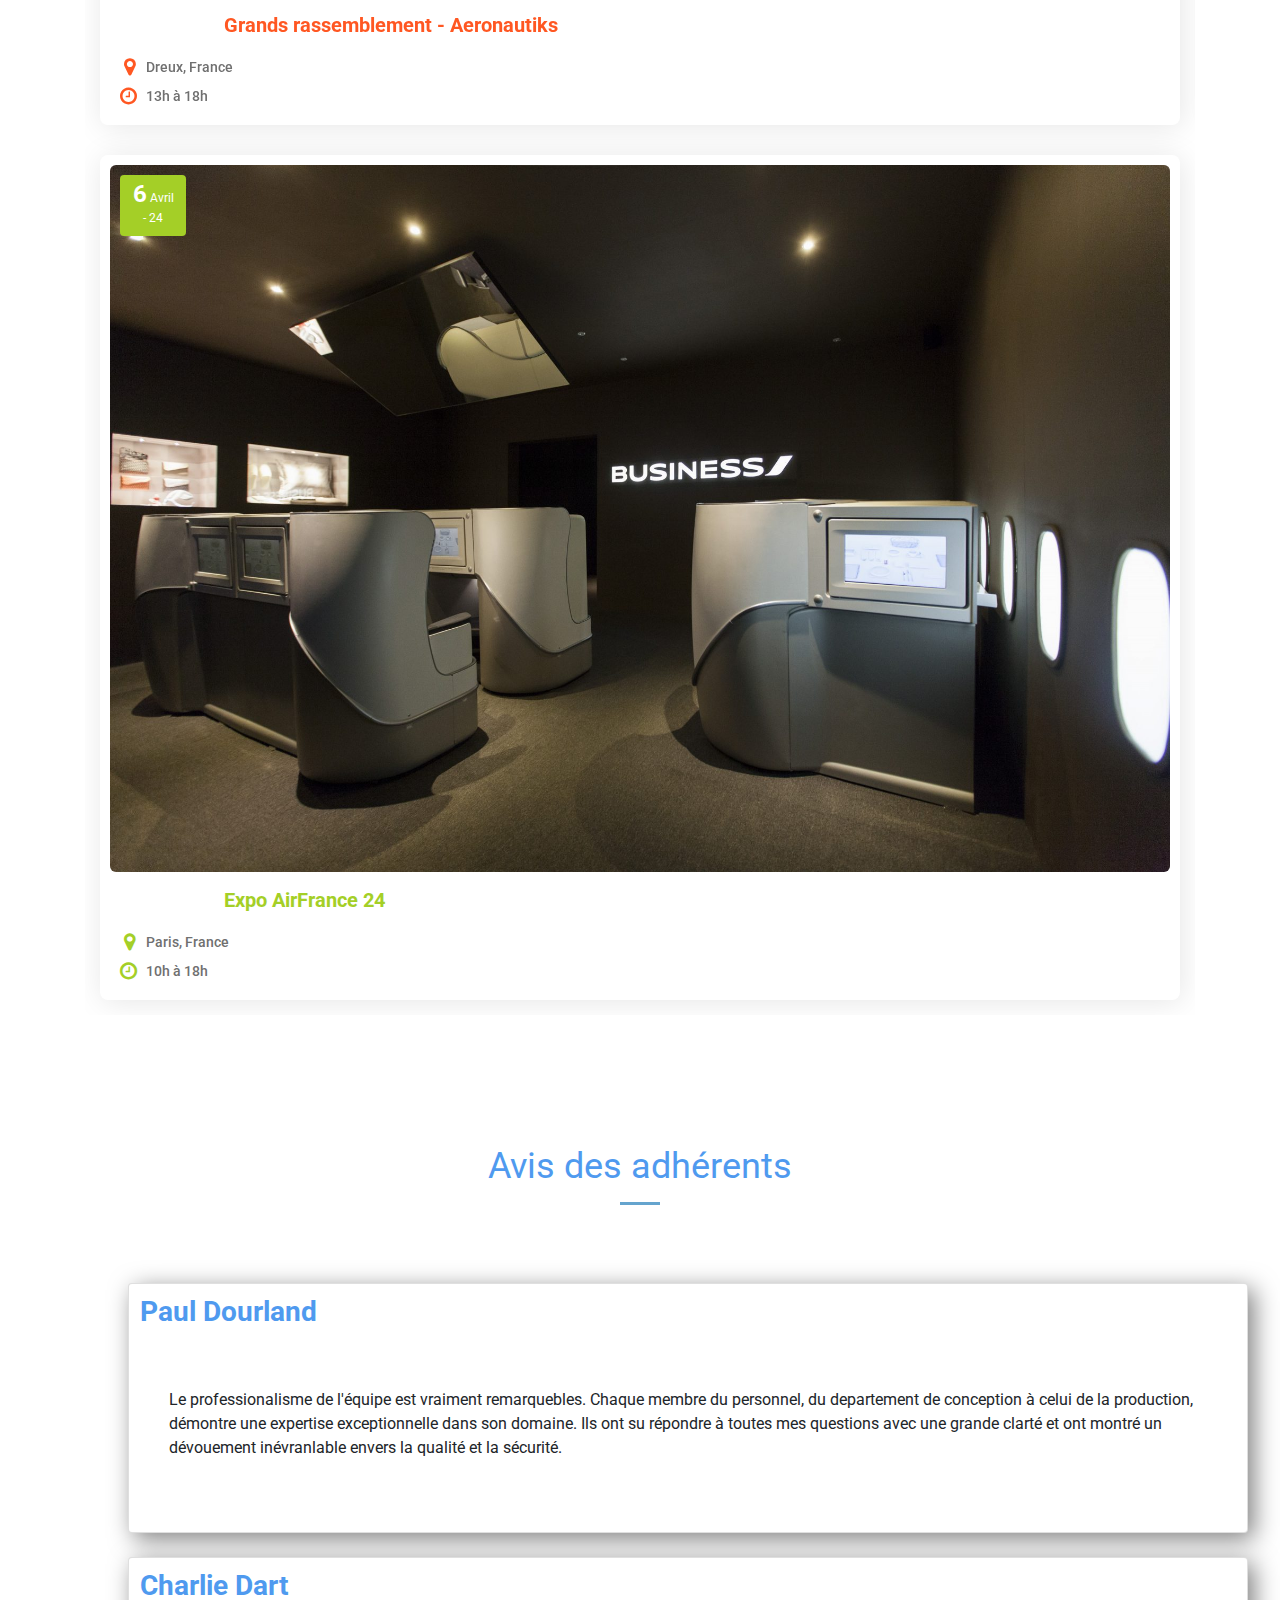
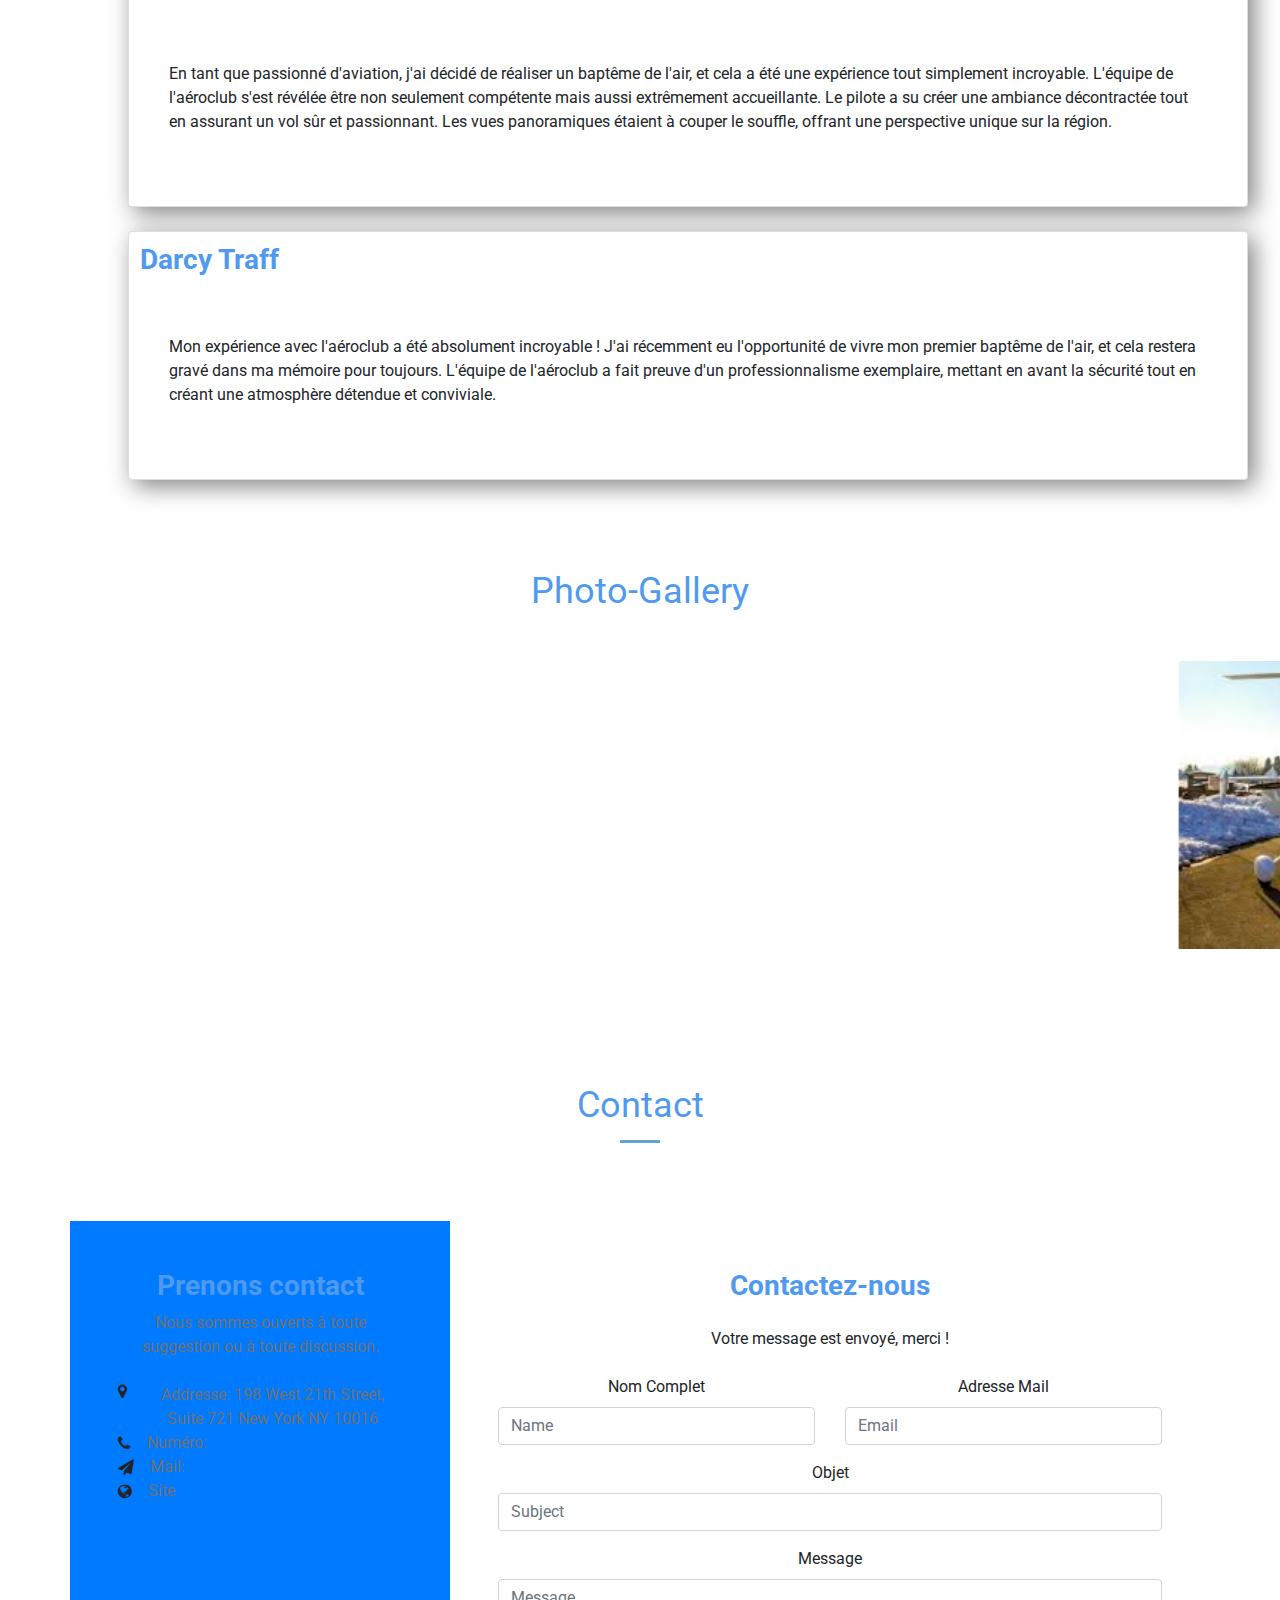
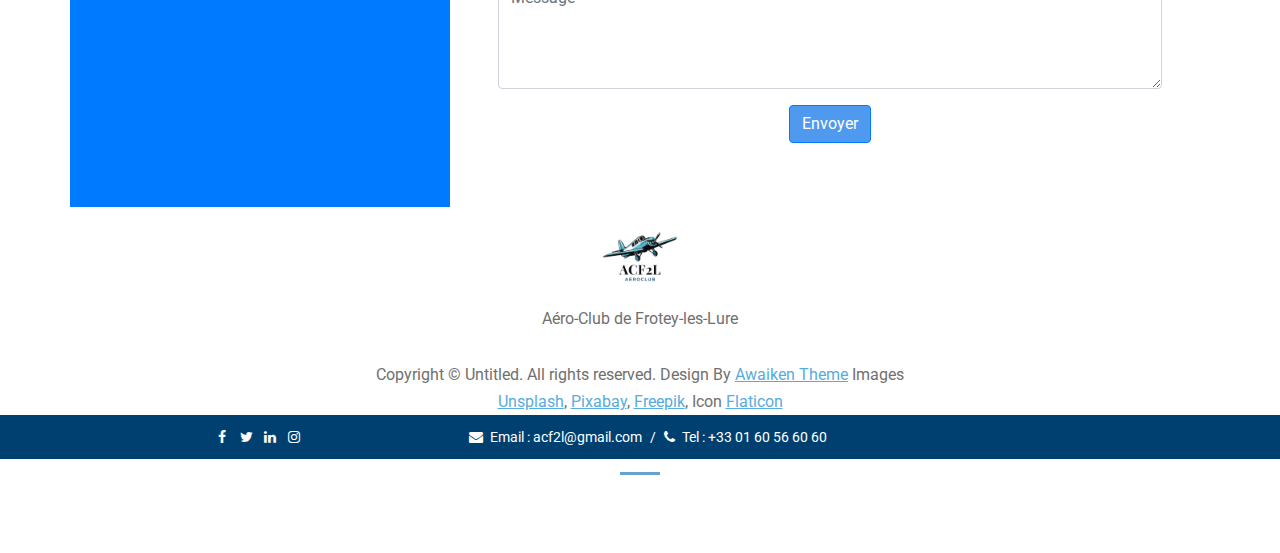
==== commit d93f926b: "Update index.html" ====
--- a/ACF2L 2/index.html
+++ b/ACF2L 2/index.html
@@ -1,14 +1,15 @@
 <!DOCTYPE html>
 <html lang="fr">
+
 <head>
 	<!-- Meta -->
 	<meta charset="utf-8">
 	<meta http-equiv="X-UA-Compatible" content="IE=edge">
 	<meta name="viewport" content="width=device-width, initial-scale=1.0">
 	<meta name="description" content="">
-    <meta name="keywords" content="">
-    <meta name="author" content="Awaiken Theme">
-	
+	<meta name="keywords" content="">
+	<meta name="author" content="Awaiken Theme">
+
 	<!-- Page Title -->
 	<title>ACF2L - Aéroclub</title>
 	<!-- Google Fonts css-->
@@ -28,63 +29,68 @@
 	<link href="css/magnific-popup.css" rel="stylesheet">
 	<!-- Slick nav css -->
 	<link rel="stylesheet" href="css/slicknav.css">
+	<link rel="stylesheet" href="css/contact/style.css">
 	<!-- Main custom css -->
 	<link href="css/custom.css" rel="stylesheet" media="screen">
 	<!-- HTML5 shim and Respond.js for IE8 support of HTML5 elements and media queries -->
-    <!-- WARNING: Respond.js doesn't work if you view the page via file:// -->
-    <!--[if lt IE 9]>
+	<!-- WARNING: Respond.js doesn't work if you view the page via file:// -->
+	<!--[if lt IE 9]>
       <script src="https://oss.maxcdn.com/html5shiv/3.7.2/html5shiv.min.js"></script>
       <script src="https://oss.maxcdn.com/respond/1.4.2/respond.min.js"></script>
     <![endif]-->
 	<link href="css/monstyle.css" rel="stylesheet">
 </head>
+
 <body data-spy="scroll" data-target="#main-navbar" data-offset="71">
-	
+
 	<!-- Header Section Start -->
 	<header class="header" style="padding-bottom: 10%;">
 		<nav class="navbar navbar-expand-lg bg-body-tertiary">
-    <div class="container-fluid">
-        <a class="navbar-brand" href="#"><img width="100" src="images/ACF2L-removebg-preview.png"></a>
-        <button class="navbar-toggler" type="button" data-bs-toggle="collapse" data-bs-target="#navbarNavDropdown" aria-controls="navbarNavDropdown" aria-expanded="false" aria-label="Toggle navigation">
-            <span class="navbar-toggler-icon"></span>
-        </button>
-        <h1>ACF2L Aréoclub</h1>
-        <div class="collapse navbar-collapse" id="navbarNavDropdown">
-            <ul class="navbar-nav">
-                <li class="nav-item">
-                    <a class="nav-link active" aria-current="page" href="#">Accueil</a>
-                </li>
-                <li class="nav-item">
-                    <a class="nav-link" href="#activities">Nos Activités</a>
-                </li>
-                <li class="nav-item">
-                    <a class="nav-link" href="#courses">Catégories d'ULM</a>
-                </li>
-                <li class="nav-item">
-                    <a class="nav-link" href="#about-us">Moyens Pédagogiques</a>
-                </li>
-		    <li class="nav-item">
-                    <a class="nav-link" href="index2.html">Réservation</a>
-                </li>
-                <li class="nav-item dropdown">
-                    <a class="nav-link dropdown-toggle" href="" role="button" data-bs-toggle="dropdown" aria-expanded="false">
-                        A propos
-                    </a>
-                    <ul class="dropdown-menu">
-                        <li><a class="dropdown-item" href="#teachers">L'Equipe</a></li>
-                        <li><a class="dropdown-item" href="#events">Evenements</a></li>
-                        <li><a class="dropdown-item" href="#review">Review</a></li>
-                        <li><a class="dropdown-item" href="#gallery">Galerie</a></li>
-                    </ul>
-                </li>
-                <li class="nav-item">
-								<a class="nav-link" href="#contact">Contact</a>
-							  </li>
-            </ul>
-        </div>
-    </div>
-</nav>
-	<div id="sky" >
+			<div class="container-fluid">
+				<a class="navbar-brand" href="#"><img width="100" src="images/ACF2L-removebg-preview.png"></a>
+				<button class="navbar-toggler" type="button" data-bs-toggle="collapse"
+					data-bs-target="#navbarNavDropdown" aria-controls="navbarNavDropdown" aria-expanded="false"
+					aria-label="Toggle navigation">
+					<span class="navbar-toggler-icon"></span>
+				</button>
+				<h1>ACF2L Aréoclub</h1>
+				<div class="collapse navbar-collapse" id="navbarNavDropdown">
+					<ul class="navbar-nav">
+						<li class="nav-item">
+							<a class="nav-link active" aria-current="page" href="#">Accueil</a>
+						</li>
+						<li class="nav-item">
+							<a class="nav-link" href="#activities">Nos Activités</a>
+						</li>
+						<li class="nav-item">
+							<a class="nav-link" href="#courses">Catégories d'ULM</a>
+						</li>
+						<li class="nav-item">
+							<a class="nav-link" href="#about-us">Moyens Pédagogiques</a>
+						</li>
+						<li class="nav-item">
+							<a class="nav-link" href="index2.html">Réservation</a>
+						</li>
+						<li class="nav-item dropdown">
+							<a class="nav-link dropdown-toggle" href="" role="button" data-bs-toggle="dropdown"
+								aria-expanded="false">
+								A propos
+							</a>
+							<ul class="dropdown-menu">
+								<li><a class="dropdown-item" href="#teachers">L'Equipe</a></li>
+								<li><a class="dropdown-item" href="#events">Evenements</a></li>
+								<li><a class="dropdown-item" href="#review">Review</a></li>
+								<li><a class="dropdown-item" href="#gallery">Galerie</a></li>
+							</ul>
+						</li>
+						<li class="nav-item">
+							<a class="nav-link" href="#contact">Contact</a>
+						</li>
+					</ul>
+				</div>
+			</div>
+		</nav>
+		<div id="sky">
 			<div id="cloud1" class="cloud"></div>
 			<div id="cloud2" class="cloud"></div>
 			<div id="cloud3" class="cloud"></div>
@@ -97,13 +103,13 @@
 	</header>
 	<!-- Header Section End -->
 
-	
-	
-	<!-- Banner Slider Section starts --> 
+
+
+	<!-- Banner Slider Section starts -->
 	<!-- Banner Slider Section ends -->
-	
+
 	<!-- Activities Section Starts -->
-	<section class="our-activities" id="activities" >
+	<section class="our-activities" id="activities">
 		<div class="container">
 			<div class="row">
 				<div class="col-md-12">
@@ -111,61 +117,26 @@
 					<div class="section-title wow fadeInUp">
 						<h2>Nos activités </h2>
 					</div>
+						<h3>Nos activités principales</h3>
 					<table class="table">
 						<tbody>
-							<tr>
-							  <th scope="col" style="border-top-width: 0px;" >
-								  <div class="card" style="width: 18rem; box-shadow: 6px 6px 25px rgba(0, 0, 0, 0.5);">
-								  <img src="images/course-4.jpg" class="card-img-top" alt="...">
-									  <div class="card-body">
-										  <h5 class="card-title">Maintenance des ULM</h5>
-										  <p class="card-text">Some quick example text to build on the card title and make up the bulk of the card's content.</p>
-										  <a href="#" class="btn btn-primary">Plus d'infos</a>
-									  </div>
-								  </div>
-							  </th>
-							<th scope="col" style="border-top-width: 0px;">
+						  <tr>
+							<th scope="col" style="border-top-width: 0px;float: right;margin-left: -54px;margin-right: 70px;;">
 								<div class="card" style="width: 18rem; box-shadow: 6px 6px 25px rgba(0, 0, 0, 0.5);">
-								<img src="images/cours-5.jpg" class="card-img-top" alt="...">
+								<img src="images/formation.jfif" class="card-img-top" alt="...">
 									<div class="card-body">
-										<h5 class="card-title">Montage des intruments de navigations</h5>
-										<p class="card-text">Some quick example text to build on the card title and make up the bulk of the card's content.</p>
+										<h5 class="card-title">Formations</h5>
+										<p class="card-text">Nous sommes fiers de vous proposer bien plus qu'une simple éducation aéronautique, mais plutôt une immersion complète dans le monde passionnant de l'aviation.</p>
 										<a href="#" class="btn btn-primary">Plus d'infos</a>
 									</div>
 								</div>
 							</th>
 							<th scope="col" style="border-top-width: 0px;">
 								<div class="card" style="width: 18rem; box-shadow: 6px 6px 25px rgba(0, 0, 0, 0.5);">
-								<img src="images/b.jpg" class="card-img-top" alt="...">
+								<img src="images/bapteme1.jpg" class="card-img-top" alt="...">
 									<div class="card-body">
-										<h5 class="card-title">Services de restauration rapide</h5>
-										<p class="card-text">Some quick example text to build on the card title and make up the bulk of the card's content.</p>
-										<a href="#" class="btn btn-primary">Plus d'infos</a>
-									</div>
-								</div>
-							</th>
-						  </tr>
-						</tbody>
-						</table>
-						<table class="table">
-						<tbody>
-						  <tr>
-							<th scope="col" style="border-top-width: 0px;float: right;margin-left: -54px;margin-right: 70px;;">
-								<div class="card" style="width: 18rem; box-shadow: 6px 6px 25px rgba(0, 0, 0, 0.5);">
-								<img src="images/course-12.jpg" class="card-img-top" alt="...">
-									<div class="card-body">
-										<h5 class="card-title">Hébergements</h5>
-										<p class="card-text">Some quick example text to build on the card title and make up the bulk of the card's content.</p>
-										<a href="#" class="btn btn-primary">Plus d'infos</a>
-									</div>
-								</div>
-							</th>
-							<th scope="col" style="border-top-width: 0px;">
-								<div class="card" style="width: 18rem; box-shadow: 6px 6px 25px rgba(0, 0, 0, 0.5);">
-								<img src="images/course-1.jpg" class="card-img-top" alt="...">
-									<div class="card-body">
-										<h5 class="card-title">Locations d'emplacements</h5>
-										<p class="card-text">Some quick example text to build on the card title and make up the bulk of the card's content.</p>
+										<h5 class="card-title">Baptêmes de l'air</h5>
+										<p class="card-text">Que vous soyez un passionné de l'aviation ou que vous souhaitiez simplement vivre une expérience extraordinaire, notre équipe dévouée est prête à vous faire découvrir le ciel d'une manière exceptionnelle.</p>
 										<a href="#" class="btn btn-primary">Plus d'infos</a>
 									</div>
 								</div>
@@ -173,198 +144,248 @@
 						  </tr>
 						</tbody>
 					  </table>
-					
+					  <h2>Plus d'activités</h2>
+					<table class="table">
+						<tbody>
+							<tr>
+								<th scope="col" style="border-top-width: 0px;float: right;margin-left: -54px;margin-right: 70px;;">
+									<div class="card"
+										style="width: 18rem; box-shadow: 6px 6px 25px rgba(0, 0, 0, 0.5);">
+										<img src="images/course-12.jpg" class="card-img-top" alt="...">
+										<div class="card-body">
+											<h5 class="card-title">Hébergements</h5>
+											<p class="card-text">Some quick example text to build on the card title and
+												make up the bulk of the card's content.</p>
+											<a href="#" class="btn btn-primary">Plus d'infos</a>
+										</div>
+									</div>
+								</th>
+								<th scope="col" style="border-top-width: 0px;">
+									<div class="card" style="width: 18rem; box-shadow: 6px 6px 25px rgba(0, 0, 0, 0.5);">
+										<img src="images/course-1.jpg" class="card-img-top" alt="...">
+										<div class="card-body">
+											<h5 class="card-title">Locations d'emplacements</h5>
+											<p class="card-text">Some quick example text to build on the card title and
+												make up the bulk of the card's content.</p>
+											<a href="#" class="btn btn-primary">Plus d'infos</a>
+										</div>
+									</div>
+								</th>
+							</tr>
+						</tbody>
+					</table>
+
 					<!-- Activities Single End -->
 				</div>
 			</div>
 		</div>
 	</section>
 	<!-- Activities Section Ends -->
-	
+
 	<section class="courses" id="courses">
 		<div class="container">
 			<div class="row">
 				<div class="col-md-12">
 
 					<div class="section-title">
-						<h2 class="color-orange">Catégories d'ULM</h2>
-						<br>
-						<p>Il existe 6 classes d’ULM :</p>
-
-					<table class="table">
-						<tbody>
-	 						<tr>
-								<th scope="row">Le paramoteur</th>
-								<th scope="row">Le pendulaire</th>
-								<th scope="row">Le multiaxes</th>
-	  						</tr>
-
-	  						<tr>
-								<td><img src="images/ulm-1.jpg" alt="Paramoteur" style="width:400px"></td>
-								<td><img src="images/ulm-2.jpg" alt="Pendulaire" style="width:400px"></td>
-								<td><img src="images/ulm-3.jpg" alt="Multiaxes" style="width:400px"></td>
-	  						</tr>
-
-	 						<tr>
-								<th scope="row">L’autogire ultra léger</th>
-								<th scope="row">L’aérostat ultra léger</th>
-								<th scope="row">L’hélicoptère ultra léger</th>
-							</tr>
-
-	  						<tr>
-								<td><img src="images/ulm-4.jpg" alt="Autogire ultra léger" style="width:400px"></td>
-								<td><img src="images/ulm-5.jpg" alt="Aérostat ultra léger" style="width:400px"></td>
-								<td><img src="images/ulm-6.jpg" alt="Hélicoptère ultra léger" style="width:400px"></td>
-							</tr>
-						</tbody>
-					</table>
-					</div>
-
-				</div>
-			</div>
-
-			<div class="section-title">
+						<h2>Catégories d'ULM</h2>
+					</div>
+					<br>
+					<p>Il existe 6 classes d’ULM :</p>
+
+						<table class="table">
+							<tbody>
+								<tr>
+									<th scope="row" style="border-top-width: 0px;">Le paramoteur</th>
+									<th scope="row" style="border-top-width: 0px;">Le pendulaire</th>
+									<th scope="row" style="border-top-width: 0px;">Le multiaxes</th>
+								</tr>
+
+								<tr>
+									<td style="border-top-width: 0px;"><img src="images/ulm-1.jpg" alt="Paramoteur" style="width:400px"></td>
+									<td style="border-top-width: 0px;"><img src="images/ulm-2.jpg" alt="Pendulaire" style="width:400px"></td>
+									<td style="border-top-width: 0px;"><img src="images/ulm-3.jpg" alt="Multiaxes" style="width:400px"></td>
+								</tr>
+
+								<tr>
+									<th scope="row" style="border-top-width: 0px;">L’autogire ultra léger</th>
+									<th scope="row" style="border-top-width: 0px;">L’aérostat ultra léger</th>
+									<th scope="row" style="border-top-width: 0px;">L’hélicoptère ultra léger</th>
+								</tr>
+
+								<tr>
+									<td style="border-top-width: 0px;"><img src="images/ulm-4.jpg" alt="Autogire ultra léger" style="width:400px"></td>
+									<td style="border-top-width: 0px;"><img src="images/ulm-5.jpg" alt="Aérostat ultra léger" style="width:400px"></td>
+									<td style="border-top-width: 0px;"><img src="images/ulm-6.jpg" alt="Hélicoptère ultra léger" style="width:400px">
+									</td>
+								</tr>
+							</tbody>
+						</table>
+					</div>
+
+				</div>
+			</div>
+			
 				<p>L'association possède 3 types d'appareil, voici les forfaits que nous proposons :</p>
-			
-			<div class="row" >
-				<div class="col-lg-4" >
-					<div class="card" style="width: 22rem; box-shadow: 6px 6px 25px rgba(0, 0, 0, 0.5);">
-						<img src="images/ulm-4.2.jpg" class="card-img-top" alt="Hélicoptère ultra léger">
-						<div class="card-body">
-						  <h5 class="card-title">Initiation au pilotage <br> d’hélicoptère ultra léger</h5>
-						  	<p class="card-text">
-								- Monomoteur dont la puissance maximale est inférieure ou égale à 85 kW pour un monoplace et à 105 kW pour un biplace.
+
+				<div class="row">
+					<div class="col-lg-4">
+						<div class="card" style="width: 22rem; box-shadow: 6px 6px 25px rgba(0, 0, 0, 0.5);">
+							<img src="images/ulm-4.2.jpg" class="card-img-top" alt="Hélicoptère ultra léger">
+							<div class="card-body">
+								<h5 class="card-title">Initiation au pilotage <br> d’hélicoptère ultra léger</h5>
+								<p class="card-text">
+									- Monomoteur dont la puissance maximale est inférieure ou égale à 85 kW pour un
+									monoplace et à 105 kW pour un biplace.
+									<br>
+									- La masse maximale est inférieure ou égale à 330 kg pour un monoplace et à 500 kg
+									pour un biplace.
+									<br>
+									- Ces masses peuvent être augmentées de 5 % dans le cas d'un hélicoptère équipé d'un
+									parachute de secours et de 9 % dans le cas d'un hélicoptère à flotteurs.
+									<br>
+									- La charge rotorique à la masse maximale est comprise entre 8 et 20 kg m−2.
+								</p>
+								<br><br>
+								<a href="#" class="btn btn-primary">79.99€</a>
+							</div>
+						</div>
+					</div>
+
+					<div class="col-lg-4">
+						<div class="card" style="width: 22rem; box-shadow: 6px 6px 25px rgba(0, 0, 0, 0.5);">
+							<img src="images/ulm-1.2.jpg" class="card-img-top" alt="Paramoteur">
+							<div class="card-body">
+								<h5 class="card-title">Initiation au pilotage <br> de paramoteur</h5>
+								<p class="card-text">
+									- La puissance maximale est inférieure ou égale à 60 kW pour un monoplace et à 75 kW
+									pour un biplace.
+									<br>
+									- La masse maximale est inférieure ou égale à 300 kg pour les monoplaces et 450 kg
+									pour les biplaces.
+									<br>
+									- Il existe une sous-classe 1A dite « à motorisation auxiliaire » qui répond aux
+									conditions techniques suivantes :
+									<br>
+									le nombre de places est égal à un
+									<br>
+									la masse maximale est inférieure à 170 kg
+									<br>
+									la charge alaire à la masse maximale est inférieure à 30 kg m−2.
+								</p>
 								<br>
-								- La masse maximale est inférieure ou égale à 330 kg pour un monoplace et à 500 kg pour un biplace. 
+								<a href="#" class="btn btn-primary">129.99€</a>
+							</div>
+						</div>
+					</div>
+
+					<div class="col-lg-4">
+						<div class="card" style="width: 22rem; box-shadow: 6px 6px 25px rgba(0, 0, 0, 0.5);">
+							<img src="images/ulm-3.2.jpg" class="card-img-top" alt="Multiaxes">
+							<div class="card-body">
+								<h5 class="card-title">Initiation au pilotage <br> de multiaxes</h5>
+								<p class="card-text">
+									- La puissance maximale est inférieure ou égale à 65 kW pour un monoplace et à 80 kW
+									pour un biplace.
+									<br>
+									- La masse maximale est inférieure ou égale à 330 kg pour les monoplaces et 500 kg
+									pour les biplaces.
+									<br>
+									- Il existe une sous-classe 3A dite « à motorisation auxiliaire » qui répond aux
+									conditions techniques suivantes :
+									<br>
+									le nombre de places est égal à un
+									<br>
+									la puissance maximale est inférieure ou égale à 30 kW
+									<br>
+									la masse maximale est inférieure à 170 kg
+								</p>
 								<br>
-								- Ces masses peuvent être augmentées de 5 % dans le cas d'un hélicoptère équipé d'un parachute de secours et de 9 % dans le cas d'un hélicoptère à flotteurs.
-								<br>
-								- La charge rotorique à la masse maximale est comprise entre 8 et 20 kg m−2.
-							</p>
-							<br><br>
-						  <a href="#" class="btn btn-primary">79.99€</a>
+								<a href="#" class="btn btn-primary">229.99€</a>
+							</div>
 						</div>
-					  </div>
-				</div>
-
-				<div class="col-lg-4" >
-					<div class="card" style="width: 22rem; box-shadow: 6px 6px 25px rgba(0, 0, 0, 0.5);">
-						<img src="images/ulm-1.2.jpg" class="card-img-top" alt="Paramoteur">
-						<div class="card-body">
-						  <h5 class="card-title">Initiation au pilotage <br> de paramoteur</h5>
-						  	<p class="card-text">
-								- La puissance maximale est inférieure ou égale à 60 kW pour un monoplace et à 75 kW pour un biplace.
-								<br>
-								- La masse maximale est inférieure ou égale à 300 kg pour les monoplaces et 450 kg pour les biplaces.
-								<br>
-								- Il existe une sous-classe 1A dite « à motorisation auxiliaire » qui répond aux conditions techniques suivantes :
-								<br>
-								le nombre de places est égal à un
-								<br>
-								la masse maximale est inférieure à 170 kg
-								<br>
-								la charge alaire à la masse maximale est inférieure à 30 kg m−2.
-							</p>
-							<br>
-						  <a href="#" class="btn btn-primary">129.99€</a>
-						</div>
-					  </div>
-				</div>
-
-				<div class="col-lg-4" >
-					<div class="card" style="width: 22rem; box-shadow: 6px 6px 25px rgba(0, 0, 0, 0.5);">
-						<img src="images/ulm-3.2.jpg" class="card-img-top" alt="Multiaxes">
-						<div class="card-body">
-						  <h5 class="card-title">Initiation au pilotage <br> de multiaxes</h5>
-						  	<p class="card-text">
-								- La puissance maximale est inférieure ou égale à 65 kW pour un monoplace et à 80 kW pour un biplace.
-								<br>
-								- La masse maximale est inférieure ou égale à 330 kg pour les monoplaces et 500 kg pour les biplaces.
-								<br>
-								- Il existe une sous-classe 3A dite « à motorisation auxiliaire » qui répond aux conditions techniques suivantes :
-								<br>
-								le nombre de places est égal à un
-								<br>
-								la puissance maximale est inférieure ou égale à 30 kW
-								<br>
-								la masse maximale est inférieure à 170 kg
-							</p>
-							<br>
-						  <a href="#" class="btn btn-primary">229.99€</a>
-						</div>
-					  </div>
-				</div>
-			</div>
-		</div>
+					</div>
+				</div>
+			</div>
 	</section>
 
-	
+
 	<section class="about-us" id="about-us">
 		<div class="container">
 			<div class="row">
 				<div class="col-md-12">
 					<div class="section-title">
-						<h2 class="color-orange">Nos moyens pédagogiques</h2>
-						<p>Un aérodrome privé avec la possibilité d'un hébergement dans un environnement exceptionnel</p>
-					</div>
+						<h2>Nos moyens pédagogiques</h2>
+					</div>
+					<p>Un aérodrome privé avec la possibilité d'un hébergement dans un environnement exceptionnel
+					</p>
 				</div>
 			</div>
 
 			<table class="table table-bordered">
 
-				  <tr class="text-center">
-					<td style="width: 25%;"><img src="images/logo-1.png" class="card-img-top" alt="Hectare" style="width: 200px;"></td>
-					<td style="width: 25%;"><img src="images/logo-2.png" class="card-img-top" alt="Pistes" style="width: 200px;"></td>
-					<td style="width: 25%;"><img src="images/logo-3.png" class="card-img-top" alt="Hydrosurface" style="width: 200px;"></td>
-					<td style="width: 25%;"><img src="images/logo-4.png" class="card-img-top" alt="Hangar" style="width: 200px;"></td>
-				  </tr>
-
-				  <tr  class="text-center">
+				<tr class="text-center">
+					<td style="width: 25%;"><img src="images/logo-1.png" class="card-img-top" alt="Hectare"
+							style="width: 200px;"></td>
+					<td style="width: 25%;"><img src="images/logo-2.png" class="card-img-top" alt="Pistes"
+							style="width: 200px;"></td>
+					<td style="width: 25%;"><img src="images/logo-3.png" class="card-img-top" alt="Hydrosurface"
+							style="width: 200px;"></td>
+					<td style="width: 25%;"><img src="images/logo-4.png" class="card-img-top" alt="Hangar"
+							style="width: 200px;"></td>
+				</tr>
+
+				<tr class="text-center">
 					<td>Une surface totale de 45 hectares dégagés.</td>
 					<td>Deux pistes en X de 800 et 450 m.</td>
 					<td>Un hydrosurface de 8 hectares.</td>
 					<td>Trois hangars avec surface couverte de 4300 m².</td>
-				  </tr>
-
-				  <tr  class="text-center">
-					<td style="width: 25%;"><img src="images/logo-5.png" class="card-img-top" alt="Locaux" style="width: 200px;"></td>
-					<td style="width: 25%;"><img src="images/logo-6.png" class="card-img-top" alt="Salle de cours" style="width: 200px;"></td>
-					<td style="width: 25%;"><img src="images/logo-7.png" class="card-img-top" alt="Réparation" style="width: 200px;"></td>
-					<td style="width: 25%;"><img src="images/logo-8.png" class="card-img-top" alt="Restaurant" style="width: 200px;"></td>
-				  </tr>
-
-				  <tr  class="text-center">
+				</tr>
+
+				<tr class="text-center">
+					<td style="width: 25%;"><img src="images/logo-5.png" class="card-img-top" alt="Locaux"
+							style="width: 200px;"></td>
+					<td style="width: 25%;"><img src="images/logo-6.png" class="card-img-top" alt="Salle de cours"
+							style="width: 200px;"></td>
+					<td style="width: 25%;"><img src="images/logo-7.png" class="card-img-top" alt="Réparation"
+							style="width: 200px;"></td>
+					<td style="width: 25%;"><img src="images/logo-8.png" class="card-img-top" alt="Restaurant"
+							style="width: 200px;"></td>
+				</tr>
+
+				<tr class="text-center">
 					<td>Locaux administratifs informatisés.</td>
 					<td>Salle de cours multimédia avec simulateur de vol.</td>
 					<td>Un atelier d'entretien et de réparation.</td>
 					<td>Des capacités d'accueil et de restauration sur place.</td>
-				  </tr>
-
-				  <tr  class="text-center">
-					<td colspan="4"><img src="images/logo-9.png" class="card-img-top" alt="WIFI" style="width: 200px;"></td>
-				  </tr>
-
-				  <tr  class="text-center">
+				</tr>
+
+				<tr class="text-center">
+					<td colspan="4"><img src="images/logo-9.png" class="card-img-top" alt="WIFI" style="width: 200px;">
+					</td>
+				</tr>
+
+				<tr class="text-center">
 					<td colspan="4">Connexion WIFI gratuit sur toute la base.</td>
-				  </tr>
+				</tr>
 
 			</table>
 		</div>
 	</section>
-	
+
 	<section class="faculty" id="teachers">
 		<div class="container">
 			<div class="row">
 				<div class="col-md-12">
 					<div class="section-title">
-						<h2 class="color-orange">Notre équipe</h2>
-						<p>Les personnes qui vont vous accueillir à notre aéroclub</p>
-					</div>
+						<h2>Notre équipe</h2>
+					</div>
+					<p>Les personnes qui vont vous accueillir à notre aéroclub</p>
 				</div>
 			</div>
 
 			<marquee width="100%" scrollamount="8" scrolldelay="10">
-				<img src="images/pers-1.jpeg" class="card-img-top" alt="Pilote" style="width:200px"> 
+				<img src="images/pers-1.jpeg" class="card-img-top" alt="Pilote" style="width:200px">
 				&emsp; &emsp; &emsp; &emsp;
 				<img src="images/pers-2.jpg" class="card-img-top" alt="Pilote" style="width:200px">
 				&emsp; &emsp; &emsp; &emsp;
@@ -377,34 +398,34 @@
 				<img src="images/pers-6.jpg" class="card-img-top" alt="Chef d'entreprise" style="width:200px">
 				&emsp; &emsp; &emsp; &emsp;
 				<img src="images/pers-7.jpg" class="card-img-top" alt="Chef adjoint" style="width:200px">
-			 </marquee>
-			 
-			 <marquee width="100%" scrollamount="8" scrolldelay="10">
+			</marquee>
+
+			<marquee width="100%" scrollamount="8" scrolldelay="10">
 				<h5 class="card-title">
-					Pilote  				&emsp; &emsp; &emsp; &emsp; &emsp; &emsp; &emsp; &emsp; &emsp;
-					Pilote  				&emsp; &emsp; &emsp; &emsp; &emsp; &emsp; &emsp; &emsp; &nbsp; &nbsp;&nbsp;&nbsp;
-					Monitrice 				&emsp; &emsp; &emsp; &emsp; &emsp; &emsp; &emsp; &nbsp; &nbsp;
-					Secrétaire  			&emsp; &emsp; &emsp; &emsp; &emsp; &emsp; &emsp; &nbsp;
-					Technicien  			&emsp; &emsp; &emsp; &emsp; &emsp; &emsp; &emsp; &nbsp;
-					Chef d'entreprise  		&emsp; &emsp; &emsp; &emsp; &emsp;&nbsp;
+					Pilote &emsp; &emsp; &emsp; &emsp; &emsp; &emsp; &emsp; &emsp; &emsp;
+					Pilote &emsp; &emsp; &emsp; &emsp; &emsp; &emsp; &emsp; &emsp; &nbsp; &nbsp;&nbsp;&nbsp;
+					Monitrice &emsp; &emsp; &emsp; &emsp; &emsp; &emsp; &emsp; &nbsp; &nbsp;
+					Secrétaire &emsp; &emsp; &emsp; &emsp; &emsp; &emsp; &emsp; &nbsp;
+					Technicien &emsp; &emsp; &emsp; &emsp; &emsp; &emsp; &emsp; &nbsp;
+					Chef d'entreprise &emsp; &emsp; &emsp; &emsp; &emsp;&nbsp;
 					Chef adjoint
 				</h5>
-			 </marquee>
-			 
-			 <marquee width="100%" scrollamount="8" scrolldelay="10">
+			</marquee>
+
+			<marquee width="100%" scrollamount="8" scrolldelay="10">
 				<p class="card-text">
-					Clément Ader  			&emsp; &emsp; &emsp; &emsp; &emsp; &emsp; &emsp; &emsp; &nbsp; &nbsp; &nbsp;
-					Louis Blériotte  		&emsp; &emsp; &emsp; &emsp; &emsp; &emsp; &emsp; &emsp; &emsp;
-					Farida Belghoul 		&emsp; &emsp; &emsp; &emsp; &emsp; &emsp; &emsp; &emsp; &nbsp;
-					Marie Bonnevial  		&emsp; &emsp; &emsp; &emsp; &emsp; &emsp; &emsp; &nbsp; &emsp;
-					Paul Cornu  			&emsp; &emsp; &emsp; &emsp; &emsp; &emsp; &emsp; &emsp; &emsp; &emsp; &nbsp;
-					Mercedes Erra  			&emsp; &emsp; &emsp; &emsp; &emsp; &emsp; &emsp; &emsp;&emsp;
+					Clément Ader &emsp; &emsp; &emsp; &emsp; &emsp; &emsp; &emsp; &emsp; &nbsp; &nbsp; &nbsp;
+					Louis Blériotte &emsp; &emsp; &emsp; &emsp; &emsp; &emsp; &emsp; &emsp; &emsp;
+					Farida Belghoul &emsp; &emsp; &emsp; &emsp; &emsp; &emsp; &emsp; &emsp; &nbsp;
+					Marie Bonnevial &emsp; &emsp; &emsp; &emsp; &emsp; &emsp; &emsp; &nbsp; &emsp;
+					Paul Cornu &emsp; &emsp; &emsp; &emsp; &emsp; &emsp; &emsp; &emsp; &emsp; &emsp; &nbsp;
+					Mercedes Erra &emsp; &emsp; &emsp; &emsp; &emsp; &emsp; &emsp; &emsp;&emsp;
 					William Boeing
 				</p>
-			 </marquee>
+			</marquee>
 		</div>
 	</section>
-	
+
 	<!-- Upcoming Events Section Starts -->
 	<section class="events" id="events">
 		<div class="container">
@@ -412,7 +433,7 @@
 				<div class="col-md-12">
 					<!-- Section title start -->
 					<div class="section-title">
-						<h2 class="color-orange">Les évènements à venir</h2>
+						<h2>Les évènements à venir</h2>
 						<p>plus d'informations sur le site de la fédération</p>
 					</div>
 					<!-- Section title end -->
@@ -432,7 +453,7 @@
 									</figure>
 									
 									<div class="event-body">
-										<h3>Grands rassemblement - Aeronautiks </h3>
+										<h3 style="margin-left: 10%;">Grands rassemblement - Aeronautiks </h3>
 										<p class="location"> Dreux, France </p>
 										<p class="time">13h à 18h</p>
 									</div>
@@ -449,7 +470,7 @@
 									</figure>
 									
 									<div class="event-body">
-										<h3>1er rassemblement ULM des Femmes Pilotes</h3>
+										<h3 style="margin-left: 10%;">1er rassemblement ULM des Femmes Pilotes</h3>
 										<p class="location">Saint-Martin-De-Castillon </p>
 										<p class="time">9:00 AM to 18:00 PM</p>
 									</div>
@@ -466,7 +487,7 @@
 									</figure>
 									
 									<div class="event-body">
-										<h3>Expo AirFrance 24 </h3>
+										<h3 style="margin-left: 10%;">Expo AirFrance 24 </h3>
 										<p class="location">Paris, France </p>
 										<p class="time">10h à 18h</p>
 									</div>
@@ -484,70 +505,172 @@
 		</div>
 	</section>
 	<!-- Upcoming Events Section Ends -->
-	
+
 	<!-- Testimonial Section Starts -->
-	<section class="testimonial" id="review">
+	<div class="section-title" >
+			<h2>Avis des adhérents</h2>
+		</div>
+	<div class="card" style=" box-shadow: 6px 6px 25px rgba(0, 0, 0, 0.5); width: 70rem;margin-left: 10%;">
+		
+		<div style="color:   rgb(79, 154, 239);margin: 1%;">
+			<h3>Paul Dourland</h3>
+		</div>
+		<div class="card-body">
+		  <blockquote class="card-body">
+			<p>Le professionalisme de l'équipe est vraiment remarquebles. Chaque membre du personnel, du departement de conception à celui de la production, démontre une expertise exceptionnelle dans son domaine. Ils ont su répondre 
+				à toutes mes questions avec une grande clarté et ont montré un dévouement inévranlable envers la qualité et la sécurité.
+			</p>
+		  </blockquote>
+		</div>
+	</div>
+		<br>
+	<div class="card" style=" box-shadow: 6px 6px 25px rgba(0, 0, 0, 0.5);width: 70rem;margin-left: 10%;">
+		<div style="color:   rgb(79, 154, 239);margin: 1%;">
+			<h3>Charlie Dart</h3>
+		  </div>
+		  <div class="card-body">
+			<blockquote class="card-body">
+			  <p>En tant que passionné d'aviation, j'ai décidé de réaliser un baptême de l'air, et cela a été une expérience tout simplement incroyable. 
+				L'équipe de l'aéroclub s'est révélée être non seulement compétente mais aussi extrêmement accueillante. Le pilote a su créer une ambiance décontractée tout en assurant un vol sûr et passionnant. Les vues panoramiques étaient à couper le souffle, offrant une perspective unique sur la région. 
+			  </p>
+			</blockquote>
+		  </div>
+
+	</div>
+	<br>
+	<div class="card" style=" box-shadow: 6px 6px 25px rgba(0, 0, 0, 0.5);width: 70rem;margin-left: 10%;">
+		<div style="color:   rgb(79, 154, 239);margin: 1%;">
+			<h3>Darcy Traff</h3>
+		  </div>
+		  <div class="card-body">
+			<blockquote class="card-body">
+			  <p>Mon expérience avec l'aéroclub a été absolument incroyable ! J'ai récemment eu l'opportunité de vivre mon premier baptême de l'air, et cela restera gravé dans ma mémoire pour toujours. 
+				L'équipe de l'aéroclub a fait preuve d'un professionnalisme exemplaire, mettant en avant la sécurité tout en créant une atmosphère détendue et conviviale.
+			  </p>
+			</blockquote>
+		  </div>
+
+	  </div>
+	<!-- Testimonial Section Ends -->
+
+	<!-- Photo Gallery Section Starts -->
+	<div class="section-title" style="margin-top: 7%;">
+		<h2>Photo-Gallery</h2>
+		<marquee width="100%" scrollamount="8" scrolldelay="10">
+			<img src="images/course-1.jpg" class="card-img-top" alt="Pilote" style="width:30%">
+			&emsp; &emsp; &emsp; &emsp;
+			<img src="images/course-3.jpg" class="card-img-top" alt="Pilote" style="width:30%">
+			&emsp; &emsp; &emsp; &emsp;
+			<img src="images/course-6.jpg" class="card-img-top" alt="Monitrice" style="width:30%">
+			&emsp; &emsp; &emsp; &emsp;
+			<img src="images/course-7.jpg" class="card-img-top" alt="Secrétaire" style="width:30%">
+			&emsp; &emsp; &emsp; &emsp;
+			<img src="images/course-9.JPG" class="card-img-top" alt="Technicien" style="width:30%">
+			&emsp; &emsp; &emsp; &emsp;
+			<img src="images/course-2.jpg" class="card-img-top" alt="Chef d'entreprise" style="width:30%">
+			&emsp; &emsp; &emsp; &emsp;
+			<img src="images/course-12.jpg" class="card-img-top" alt="Chef adjoint" style="width:30%">
+		</marquee>
+	<!-- Photo Gallery Section Ends -->
+
+	<!-- Contact us Section Starts -->
+	<section class="ftco-section">
 		<div class="container">
-			<div class="row">
+			<div class="row justify-content-center">
+				<div class="section-title" style="margin-top: 7%;">
+					<h2>Contact</h2>
+			</div>
+			<div class="row justify-content-center">
 				<div class="col-md-12">
-					<!-- Section title start -->
-					<div class="section-title">
-						<h2 class="color-orange">Avis des adhérents</h2>
-						<p> </p>
-					</div>
-					<!-- Section title end -->
-				</div>
-			</div>
-			
-			<div class="row">
-				<div class="col-md-12">
-					<div class="testimonial-slider-wrapper-outer">
-						<div class="testimonial-slider-wrapper">
-							<div class="swiper-container testimonial-slider">
-								<div class="swiper-wrapper">
-									<!-- Testimonial Slide start -->
-									<div class="swiper-slide">
-										<div class="testimonial-slide">
-											<figure>
-												<img src="images/team-4.jpg" alt="" />
-											</figure>
-											
-											<h3>Joseph Kont </h3>
-											<p>Le professionnalisme de l'équipe est vraiment remarquable. Chaque membre du personnel, du département de conception à celui de la production, démontre une expertise exceptionnelle dans son domaine. Ils ont su répondre à toutes mes questions avec une grande clarté et ont montré un dévouement inébranlable envers la qualité et la sécurité.</p>
-										</div>
-									</div>
-									<!-- Testimonial Slide end -->
-									
-									<!-- Testimonial Slide start -->
-									<div class="swiper-slide">
-										<div class="testimonial-slide">
-											<figure>
-												<img src="images/team-4.jpg" alt="" />
-											</figure>
-											
-											<h3>Krystal Hickman</h3>
-											<p>Lorem ipsum dolor sit amet, consectetur adipisicing elit, sed do eiusmod tempor incididunt ut labore et dolore magna aliqua. Ut enim ad minim veniam, quis nostrud exercitation ullamco laboris nisi ut aliquip.</p>
-										</div>
-									</div>
-									<!-- Testimonial Slide end -->
-									
-									<!-- Testimonial Slide start -->
-									<div class="swiper-slide">
-										<div class="testimonial-slide">
-											<figure>
-												<img src="images/team-4.jpg" alt="" />
-											</figure>
-											
-											<h3>Krystal Hickman</h3>
-											<p>Lorem ipsum dolor sit amet, consectetur adipisicing elit, sed do eiusmod tempor incididunt ut labore et dolore magna aliqua. Ut enim ad minim veniam, quis nostrud exercitation ullamco laboris nisi ut aliquip.</p>
-										</div>
-									</div>
-									<!-- Testimonial Slide end -->
+					<div class="wrapper">
+						<div class="row no-gutters">
+							<div class="col-lg-8 col-md-7 order-md-last d-flex align-items-stretch">
+								<div class="contact-wrap w-100 p-md-5 p-4">
+									<h3 class="mb-4">Contactez-nous</h3>
+									<div id="form-message-warning" class="mb-4"></div>
+									<div id="form-message-success" class="mb-4">
+										Votre message est envoyé, merci !
+									</div>
+									<form method="POST" id="contactForm" name="contactForm" class="contactForm">
+										<div class="row">
+											<div class="col-md-6">
+												<div class="form-group">
+													<label class="label" for="name">Nom Complet</label>
+													<input type="text" class="form-control" name="name" id="name"
+														placeholder="Name">
+												</div>
+											</div>
+											<div class="col-md-6">
+												<div class="form-group">
+													<label class="label" for="email">Adresse Mail</label>
+													<input type="email" class="form-control" name="email" id="email"
+														placeholder="Email">
+												</div>
+											</div>
+											<div class="col-md-12">
+												<div class="form-group">
+													<label class="label" for="subject">Objet</label>
+													<input type="text" class="form-control" name="subject" id="subject"
+														placeholder="Subject">
+												</div>
+											</div>
+											<div class="col-md-12">
+												<div class="form-group">
+													<label class="label" for="#">Message</label>
+													<textarea name="message" class="form-control" id="message" cols="30"
+														rows="4" placeholder="Message"></textarea>
+												</div>
+											</div>
+											<div class="col-md-12">
+												<div class="form-group"  >
+													<input type="submit" style="background-color:rgb(79, 154, 239);" value="Envoyer" class="btn btn-primary">
+													<div class="submitting"></div>
+												</div>
+											</div>
+										</div>
+									</form>
 								</div>
-
-								<!-- Testimonial Pagination start -->
-								<div class="testimonial-pagination"></div>
-								<!-- Testimonial Pagination end -->
+							</div>
+							<div class="col-lg-4 col-md-5 d-flex align-items-stretch" style="background-color:rgb(79, 154, 239); ;">
+								<div class="info-wrap bg-primary w-100 p-md-5 p-4">
+									<h3>Prenons contact</h3>
+									<p class="mb-4">Nous sommes ouverts à toute suggestion ou à toute discussion.</p>
+									<div class="dbox w-100 d-flex align-items-start">
+										<div class="icon d-flex align-items-center justify-content-center">
+											<span class="fa fa-map-marker"></span>
+										</div>
+										<div class="text pl-3">
+											<p><span>Addresse:</span> 198 West 21th Street, Suite 721 New York NY
+												10016
+											</p>
+										</div>
+									</div>
+									<div class="dbox w-100 d-flex align-items-center">
+										<div class="icon d-flex align-items-center justify-content-center">
+											<span class="fa fa-phone"></span>
+										</div>
+										<div class="text pl-3">
+											<p><span>Numéro:</span> <a href="tel://1234567920">+ 1235 2355 98</a></p>
+										</div>
+									</div>
+									<div class="dbox w-100 d-flex align-items-center">
+										<div class="icon d-flex align-items-center justify-content-center">
+											<span class="fa fa-paper-plane"></span>
+										</div>
+										<div class="text pl-3">
+											<p><span>Mail:</span> <a
+													href="mailto:info@yoursite.com">info@yoursite.com</a></p>
+										</div>
+									</div>
+									<div class="dbox w-100 d-flex align-items-center">
+										<div class="icon d-flex align-items-center justify-content-center">
+											<span class="fa fa-globe"></span>
+										</div>
+										<div class="text pl-3">
+											<p><span>Site</span> <a href="#">yoursite.com</a></p>
+										</div>
+									</div>
+								</div>
 							</div>
 						</div>
 					</div>
@@ -555,162 +678,8 @@
 			</div>
 		</div>
 	</section>
-	<!-- Testimonial Section Ends -->
-	
-	<!-- Photo Gallery Section Starts -->
-	<section class="photo-gallery" id="gallery">
-		<div class="container">
-			<div class="row">
-				<div class="col-md-12">
-					<!-- Section title start -->
-					<div class="section-title">
-						<h2 class="color-orange">Photo Gallery</h2>
-						<p>Nos membres et avions en pleine action</p>
-					</div>
-					<!-- Section title end -->
-				</div>
-			</div>
-			
-			<div class="row gallery">
-				<div class="col-lg-3 col-md-4 col-sm-6">
-					<!-- Photo Gallery Single start -->
-					<div class="photo-single photo-orange wow fadeInUp" data-wow-delay="0.3s">
-						<a href="images/course-1.jpg"><img src="images/course-1.jpg" /></a>
-					</div>
-					<!-- Photo Gallery Single end -->
-				</div>
-				
-				<div class="col-lg-3 col-md-4 col-sm-6">
-					<!-- Photo Gallery Single start -->
-					<div class="photo-single photo-blue wow fadeInUp" data-wow-delay="0.6s">
-						<a href="images/course-2.jpg"><img src="images/course-2.jpg" /></a>
-					</div>
-					<!-- Photo Gallery Single end -->
-				</div>
-				
-				<div class="col-lg-3 col-md-4 col-sm-6">
-					<!-- Photo Gallery Single start -->
-					<div class="photo-single photo-green wow fadeInUp" data-wow-delay="0.9s">
-						<a href="images/course-3.jpg"><img src="images/course-4.jpg" /></a>
-					</div>
-					<!-- Photo Gallery Single end -->
-				</div>
-				
-				<div class="col-lg-3 col-md-4 col-sm-6">
-					<!-- Photo Gallery Single start -->
-					<div class="photo-single photo-orange wow fadeInUp" data-wow-delay="1.2s">
-						<a href="images/event-1.jpg"><img src="images/course-3.jpg" /></a>
-					</div>
-					<!-- Photo Gallery Single end -->
-				</div>
-				
-				<div class="col-lg-3 col-md-4 col-sm-6">
-					<!-- Photo Gallery Single start -->
-					<div class="photo-single photo-blue wow fadeInUp" data-wow-delay="1.5s">
-						<a href="images/event-2.jpg"><img src="images/course-5.jpg" /></a>
-					</div>
-					<!-- Photo Gallery Single end -->
-				</div>
-				
-				<div class="col-lg-3 col-md-4 col-sm-6">
-					<!-- Photo Gallery Single start -->
-					<div class="photo-single photo-green wow fadeInUp" data-wow-delay="1.8s">
-						<a href="images/event-3.jpg"><img src="images/course-6.jpg" /></a>
-					</div>
-					<!-- Photo Gallery Single end -->
-				</div>
-				
-				<div class="col-lg-3 col-md-4 col-sm-6">
-					<!-- Photo Gallery Single start -->
-					<div class="photo-single photo-orange wow fadeInUp" data-wow-delay="2.1s">
-						<a href="images/course-1.jpg"><img src="images/course-7.jpg" /></a>
-					</div>
-					<!-- Photo Gallery Single end -->
-				</div>
-				
-				<div class="col-lg-3 col-md-4 col-sm-6">
-					<!-- Photo Gallery Single start -->
-					<div class="photo-single photo-blue wow fadeInUp" data-wow-delay="2.4s">
-						<a href="images/course-2.jpg"><img src="images/course-2.jpg" /></a>
-					</div>
-					<!-- Photo Gallery Single end -->
-				</div>
-			</div>
-		</div>
-	</section>
-	<!-- Photo Gallery Section Ends -->
-	
-	<!-- Contact us Section Starts -->
-	<section class="contactus" id="contact">
-		<div class="container">
-			<div class="row">
-				<div class="col-md-6">
-					<!-- Section title start -->
-					<div class="section-title">
-						<h2 class="color-orange">Information</h2>
-						<p>Association enregistrée n°04674 - - Agrément n° AS70986858</p>
-					</div>
-					<!-- Section title end -->
-					
-					<!-- Contact info start -->
-					<div class="contact-info">
-						<p class="email">acf2l@gmail.com</p>
-						<p class="contact">+33 01 60 56 60 60</p>
-						<p class="address">62, Avenue de la République, 70200 Lure</p>
-					</div>
-					<!-- Contact info End -->
-					
-					<!-- Contact Social Link start -->
-					<div class="contact-social-link">
-						<a href="#"><i class="fa fa-facebook"></i></a>
-						<a href="#"><i class="fa fa-twitter"></i></a>
-						<a href="#"><i class="fa fa-linkedin"></i></a>
-						<a href="#"><i class="fa fa-instagram"></i></a>
-					</div>
-					<!-- Contact Social Link end -->
-				</div>
-				
-				<div class="col-md-6">
-					<!-- Section title start -->
-					<div class="section-title">
-						<h2 class="color-orange">Contacter nous !</h2>
-						<p>Laissez votre message, nous vous contacterons dans la semaine</p>
-					</div>
-					<!-- Section title end -->
-					
-					<!-- Contact Form start -->
-					<div class="contact-form">
-						<form id="contactForm" action="#" method="post">
-							<div class="row">
-								<div class="form-group col-md-6 col-sm-6">
-									<input type="text" class="form-control" placeholder="Your Name" />
-								</div>
-								
-								<div class="form-group col-md-6 col-sm-6">
-									<input type="email" class="form-control" placeholder="Your Email Address" />
-								</div>
-								
-								<div class="form-group col-md-12 col-sm-12">
-									<input type="text" class="form-control" placeholder="Subject">
-								</div>
-								
-								<div class="form-group col-md-12 col-sm-12">
-									<textarea rows="4"class="form-control" placeholder="How can i help you?"></textarea>
-								</div>
-								
-								<div class="col-md-12 col-sm-12 text-center">
-									<button type="submit" class="btn-contact">Submit</button>
-								</div>
-							</div>
-						</form>
-					</div>
-					<!-- Contact Form end -->
-				</div>
-			</div>
-		</div>
-	</section>
 	<!-- Contact us Section Ends -->
-	
+
 	<!-- Footer Section Starts -->
 	<footer class="footer">
 		<div class="container">
@@ -722,10 +691,15 @@
 						<p> Aéro-Club de Frotey-les-Lure</p>
 					</div>
 					<!-- Footer logo end -->
-					
+
 					<!-- Footer Copyright start -->
 					<div class="footer-copyright">
-						<p>Copyright &copy; Untitled. All rights reserved. Design By <a href="https://awaikenthemes.com/" target="_blank">Awaiken Theme</a> Images <a href="https://unsplash.com/" target="_blank">Unsplash</a>, <a href="https://pixabay.com/" target="_blank">Pixabay</a>, <a href="http://www.freepik.com" target="_blank">Freepik</a>, Icon <a href="https://www.flaticon.com/" target="_blank">Flaticon</a></p>
+						<p>Copyright &copy; Untitled. All rights reserved. Design By <a
+								href="https://awaikenthemes.com/" target="_blank">Awaiken Theme</a> Images <a
+								href="https://unsplash.com/" target="_blank">Unsplash</a>, <a
+								href="https://pixabay.com/" target="_blank">Pixabay</a>, <a
+								href="http://www.freepik.com" target="_blank">Freepik</a>, Icon <a
+								href="https://www.flaticon.com/" target="_blank">Flaticon</a></p>
 					</div>
 					<!-- Footer Copyright end -->
 				</div>
@@ -742,7 +716,7 @@
 							<a href="#"><i class="fa fa-instagram"></i></a>
 						</div>
 					</div>
-					
+
 					<div class="col-md-8 text-right">
 						<div class="school-info">
 							<ul>
@@ -756,7 +730,7 @@
 		</div>
 	</footer>
 	<!-- Footer Section Ends -->
-	
+
 	<!-- Jquery Library File -->
 	<script src="js/jquery-1.12.4.min.js"></script>
 	<!-- Bootstrap js file -->
@@ -772,7 +746,8 @@
 	<script src="js/jquery.slicknav.js"></script>
 	<!-- SmoothScroll -->
 	<script src="js/SmoothScroll.js"></script>
-    <!-- Main Custom js file -->
+	<!-- Main Custom js file -->
 	<script src="js/function.js"></script>
 </body>
+
 </html>
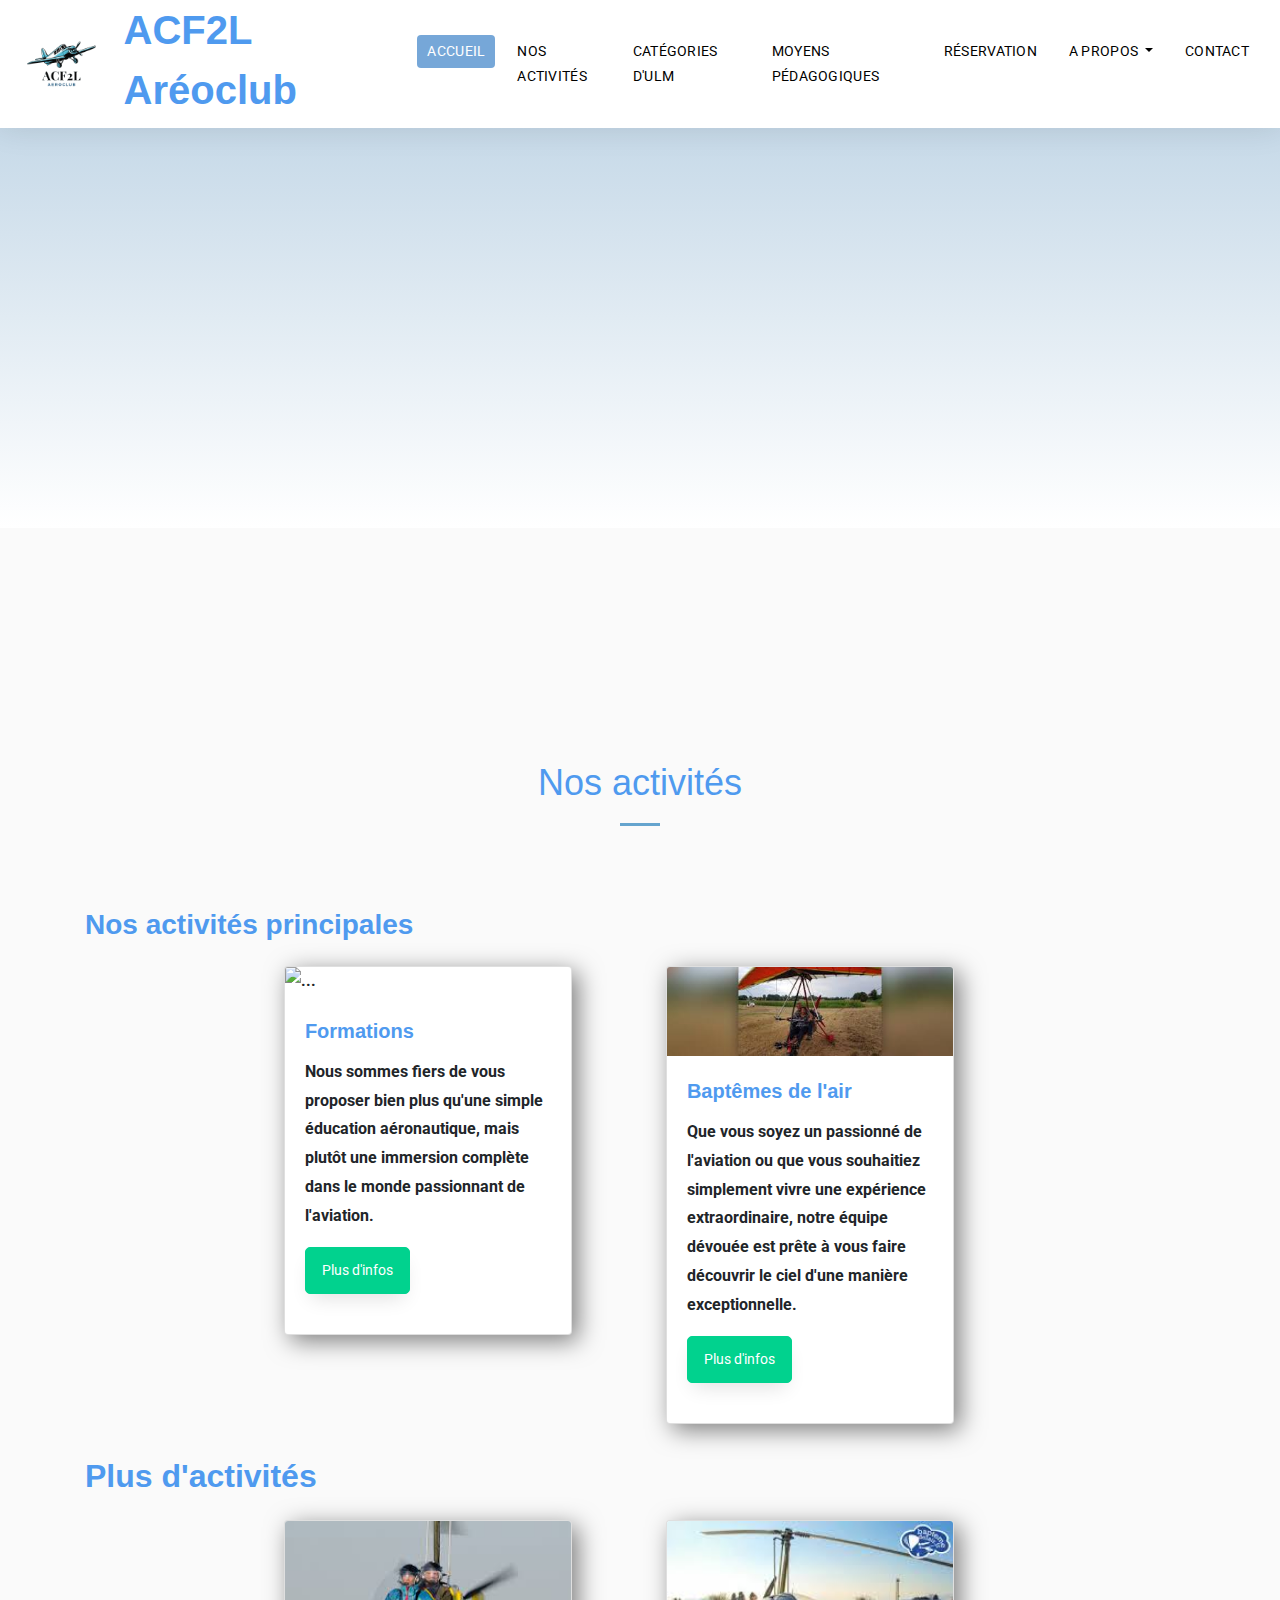
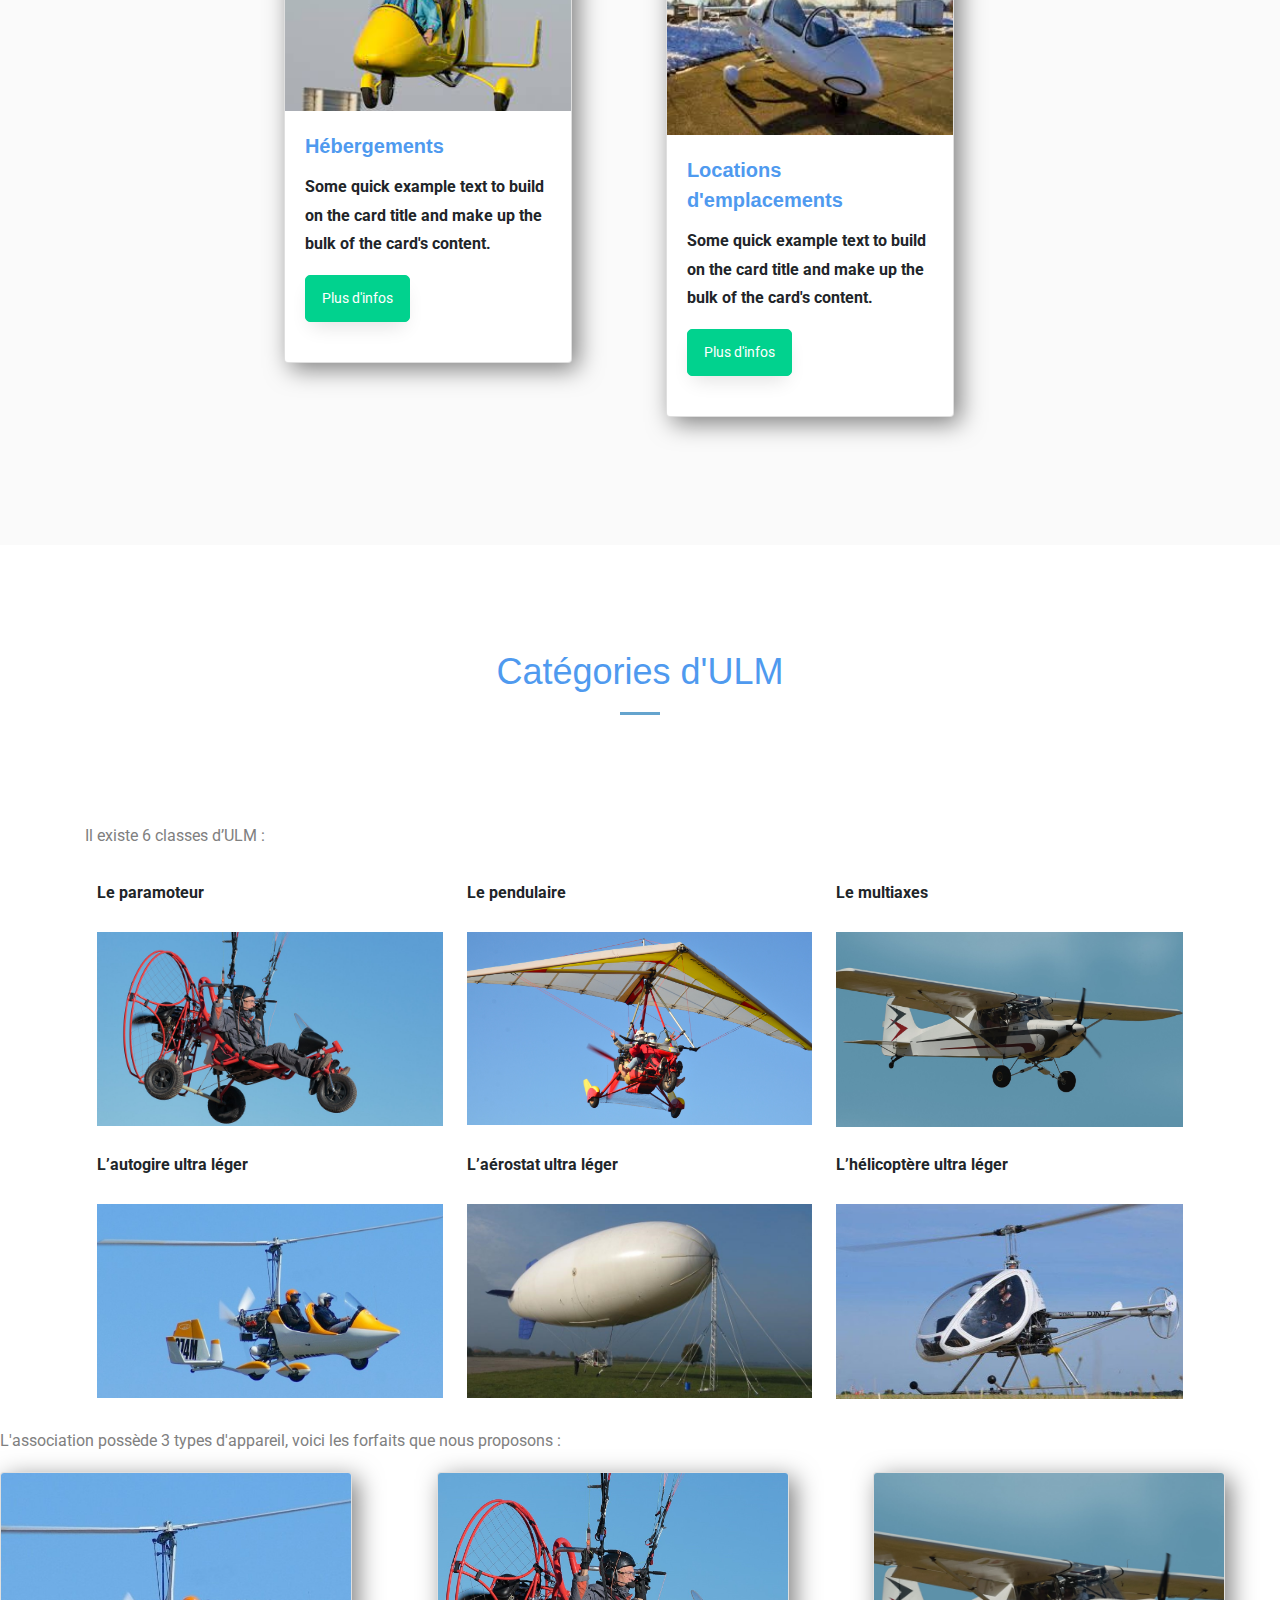
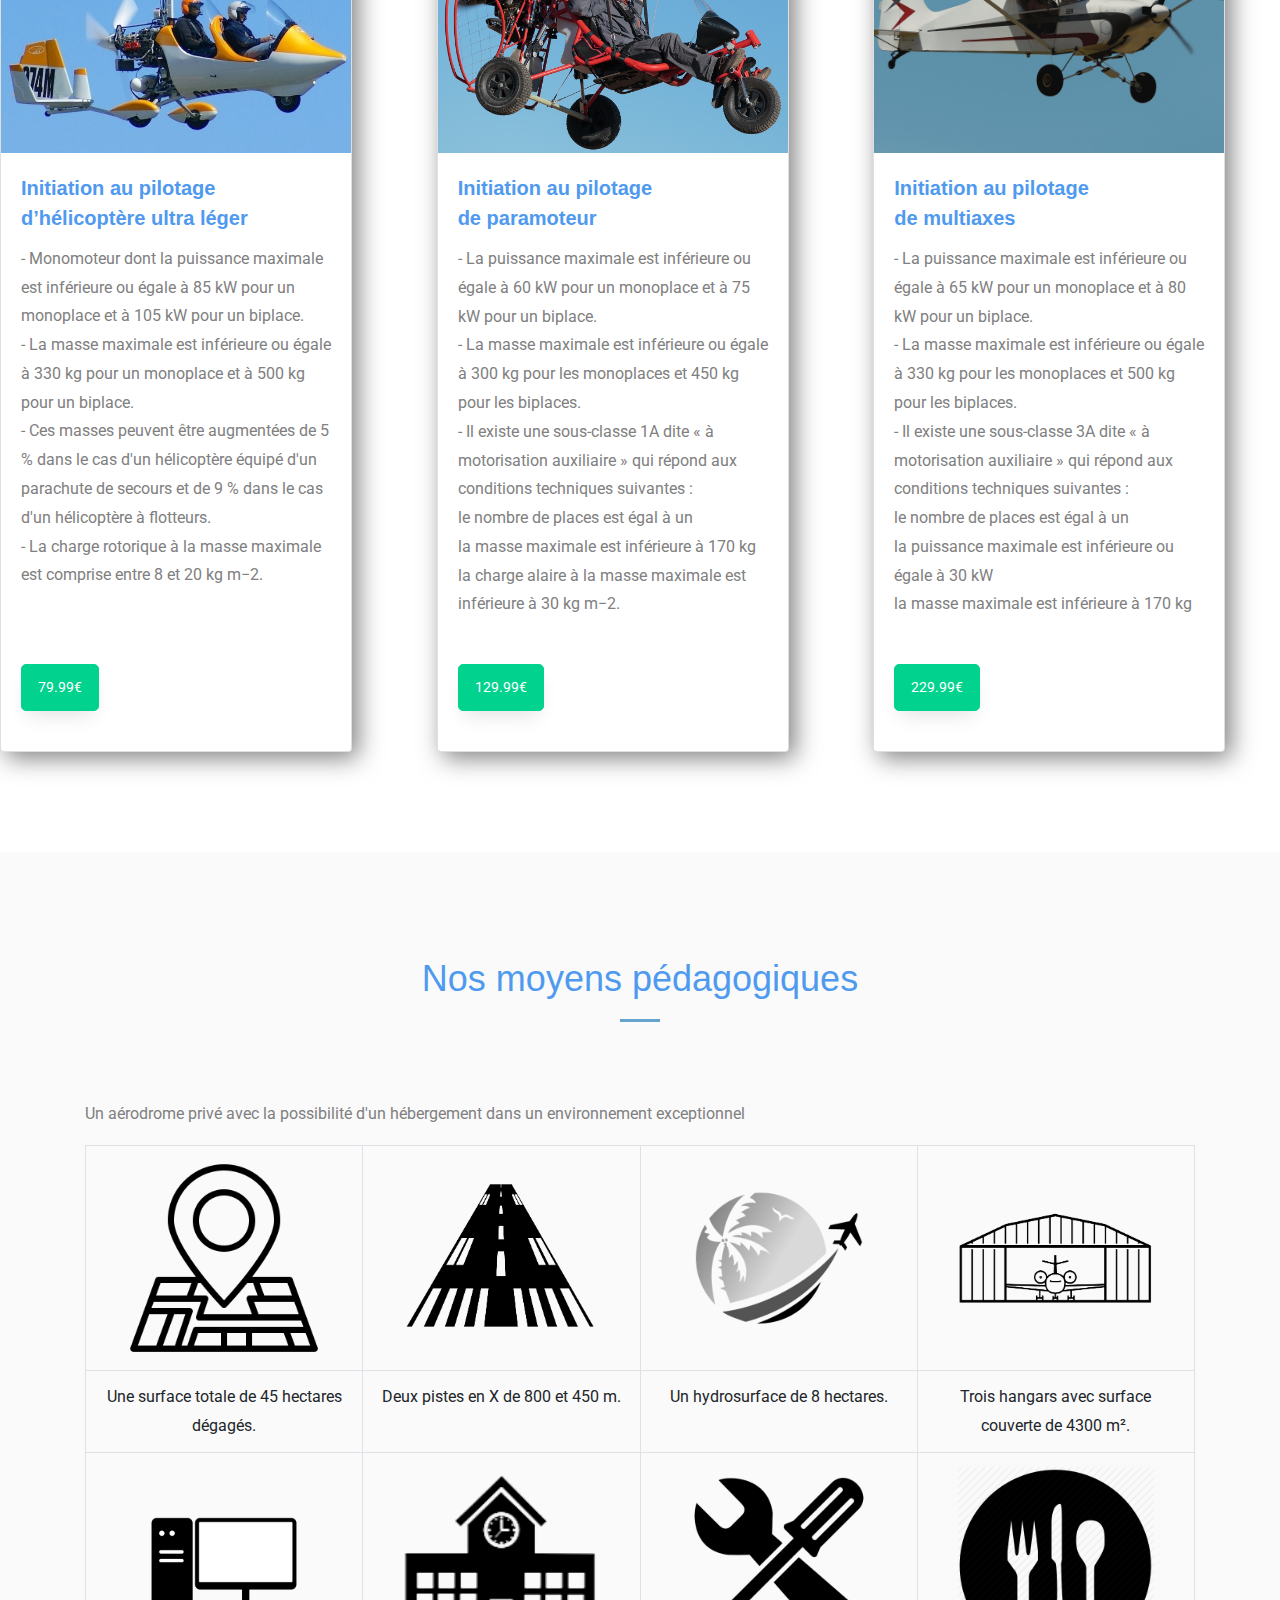
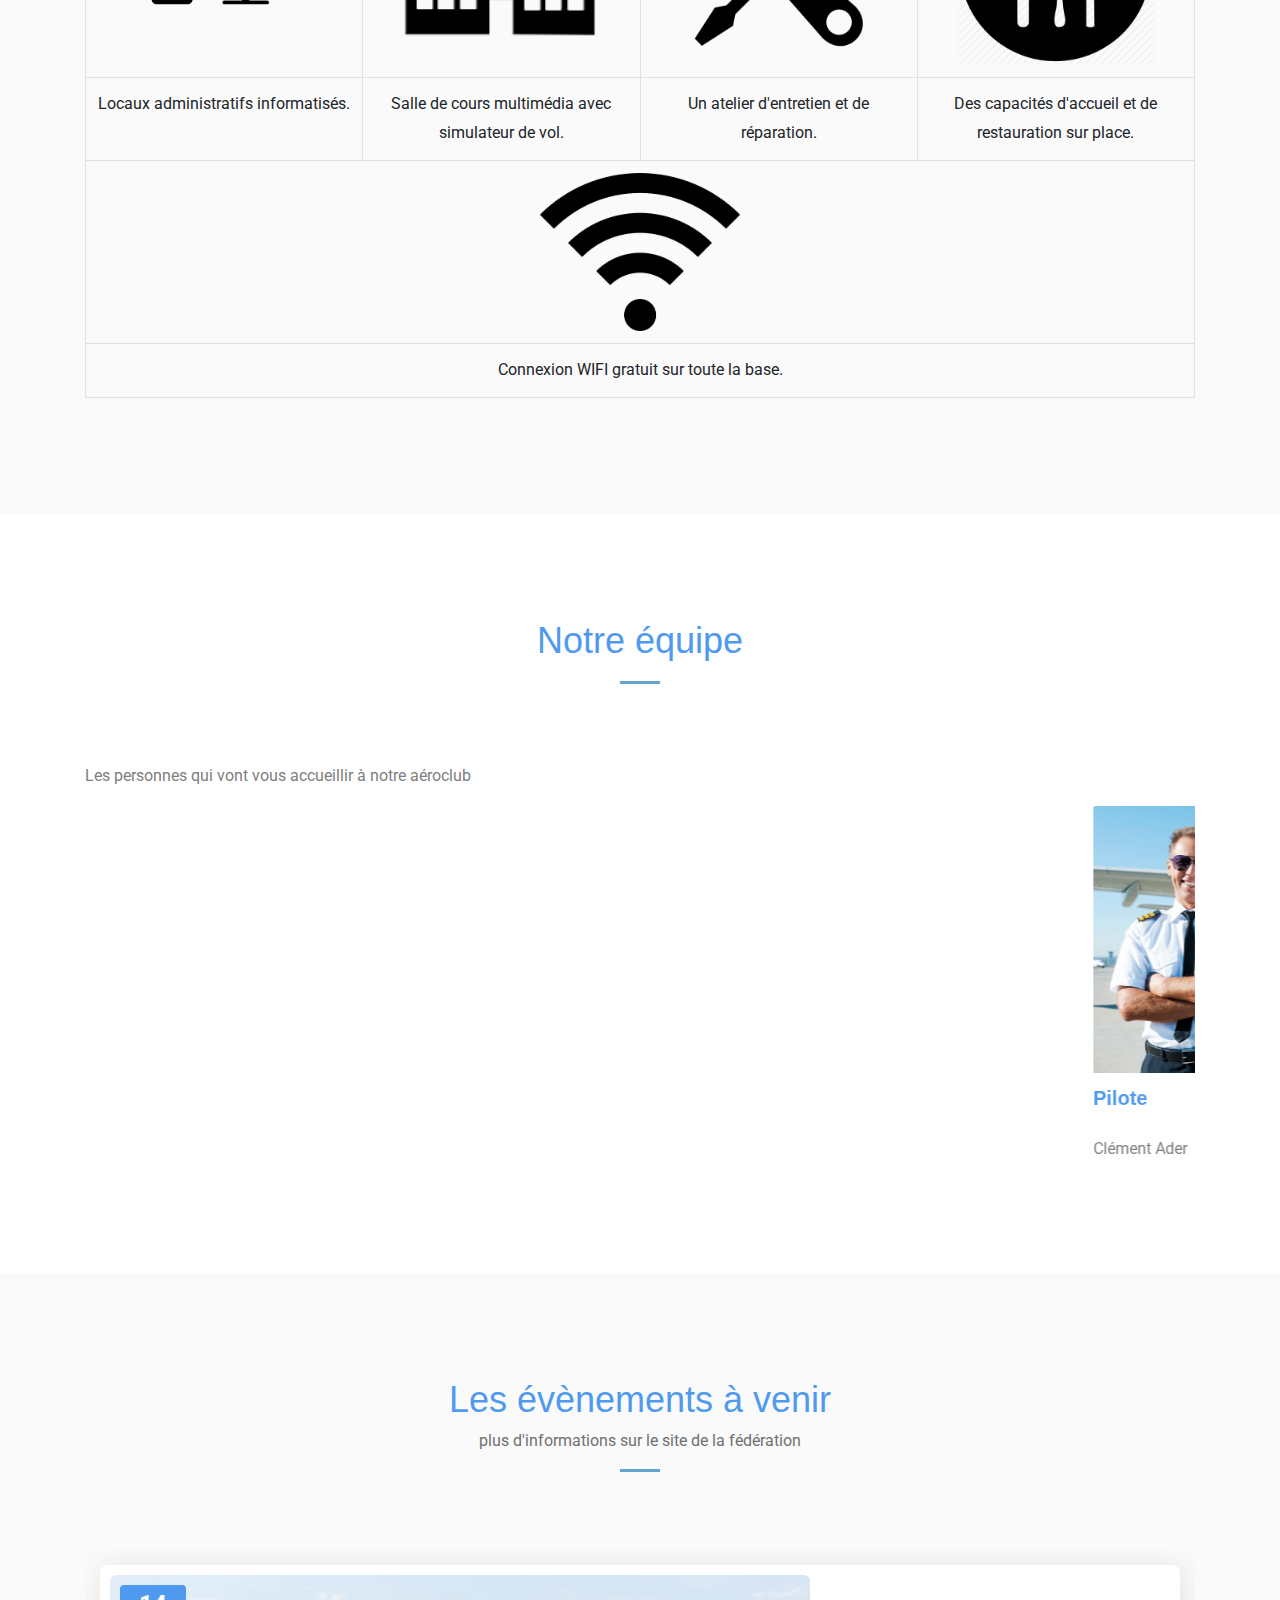
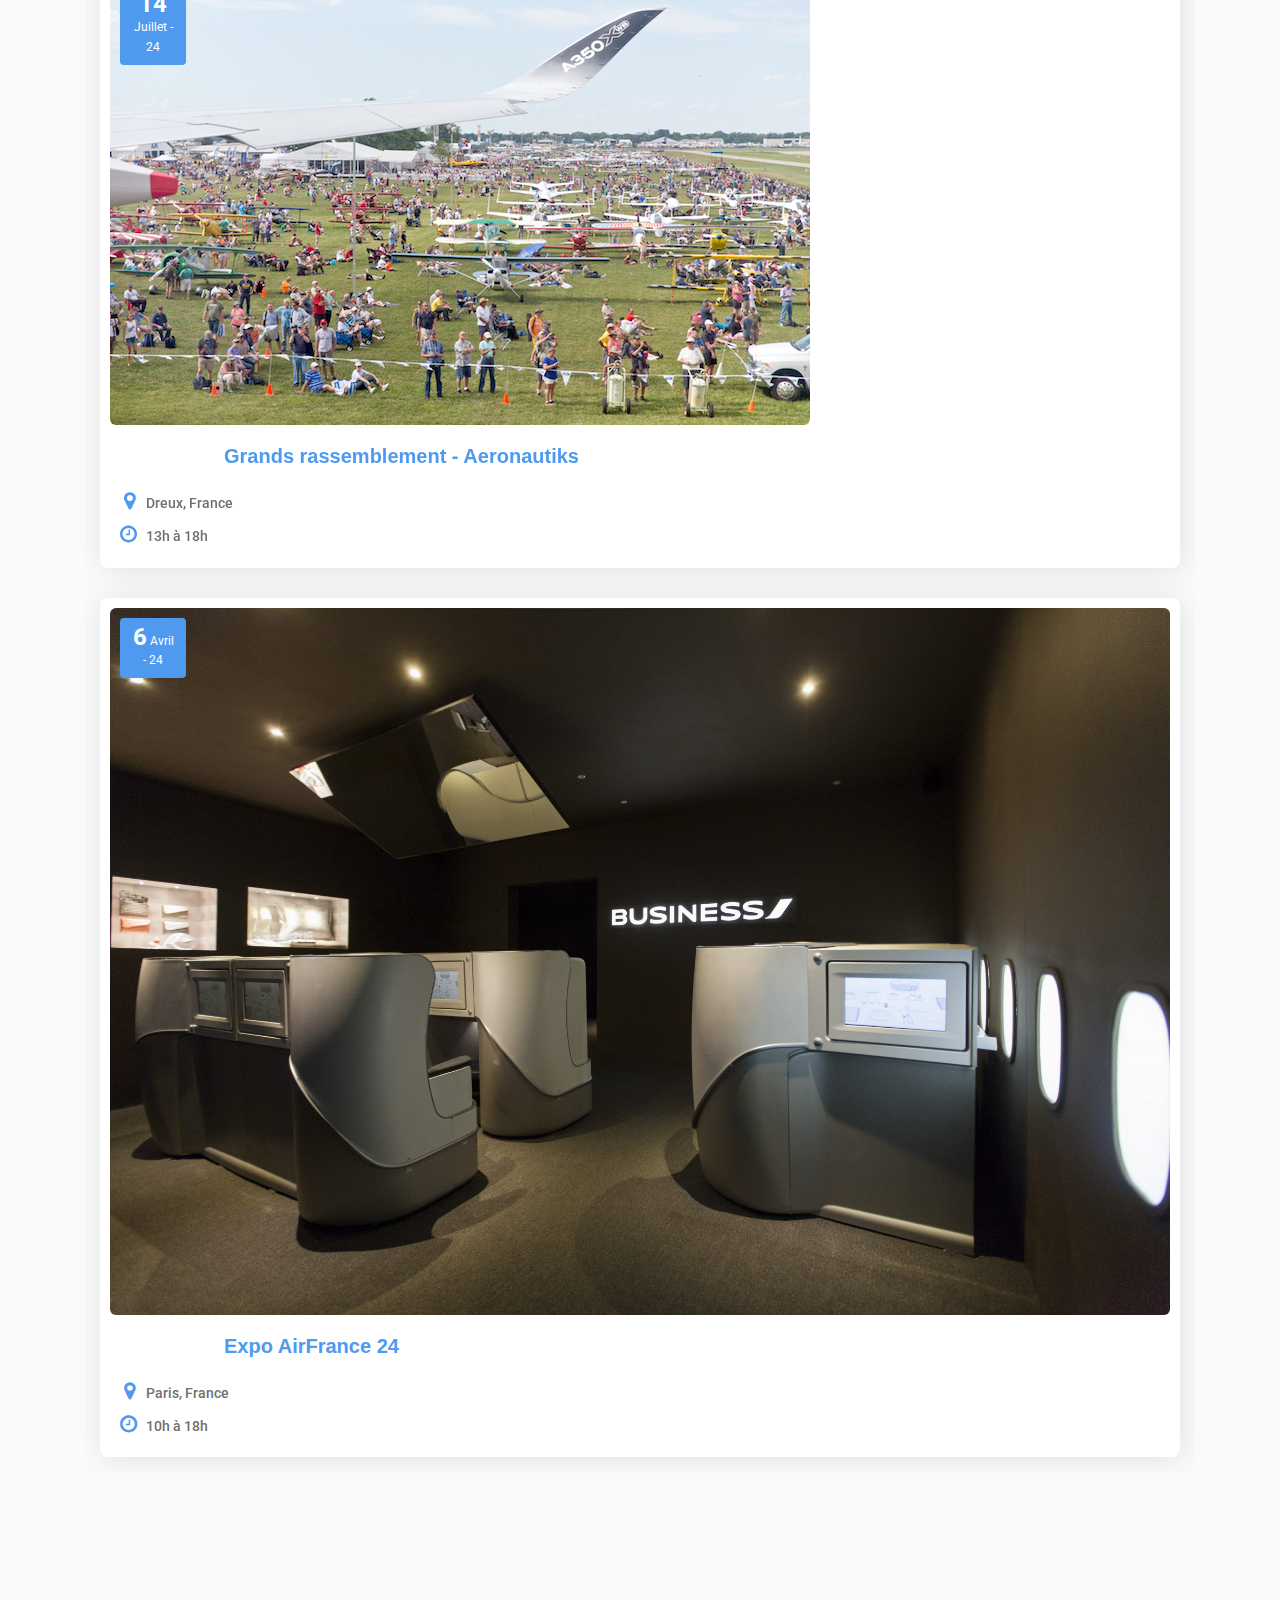
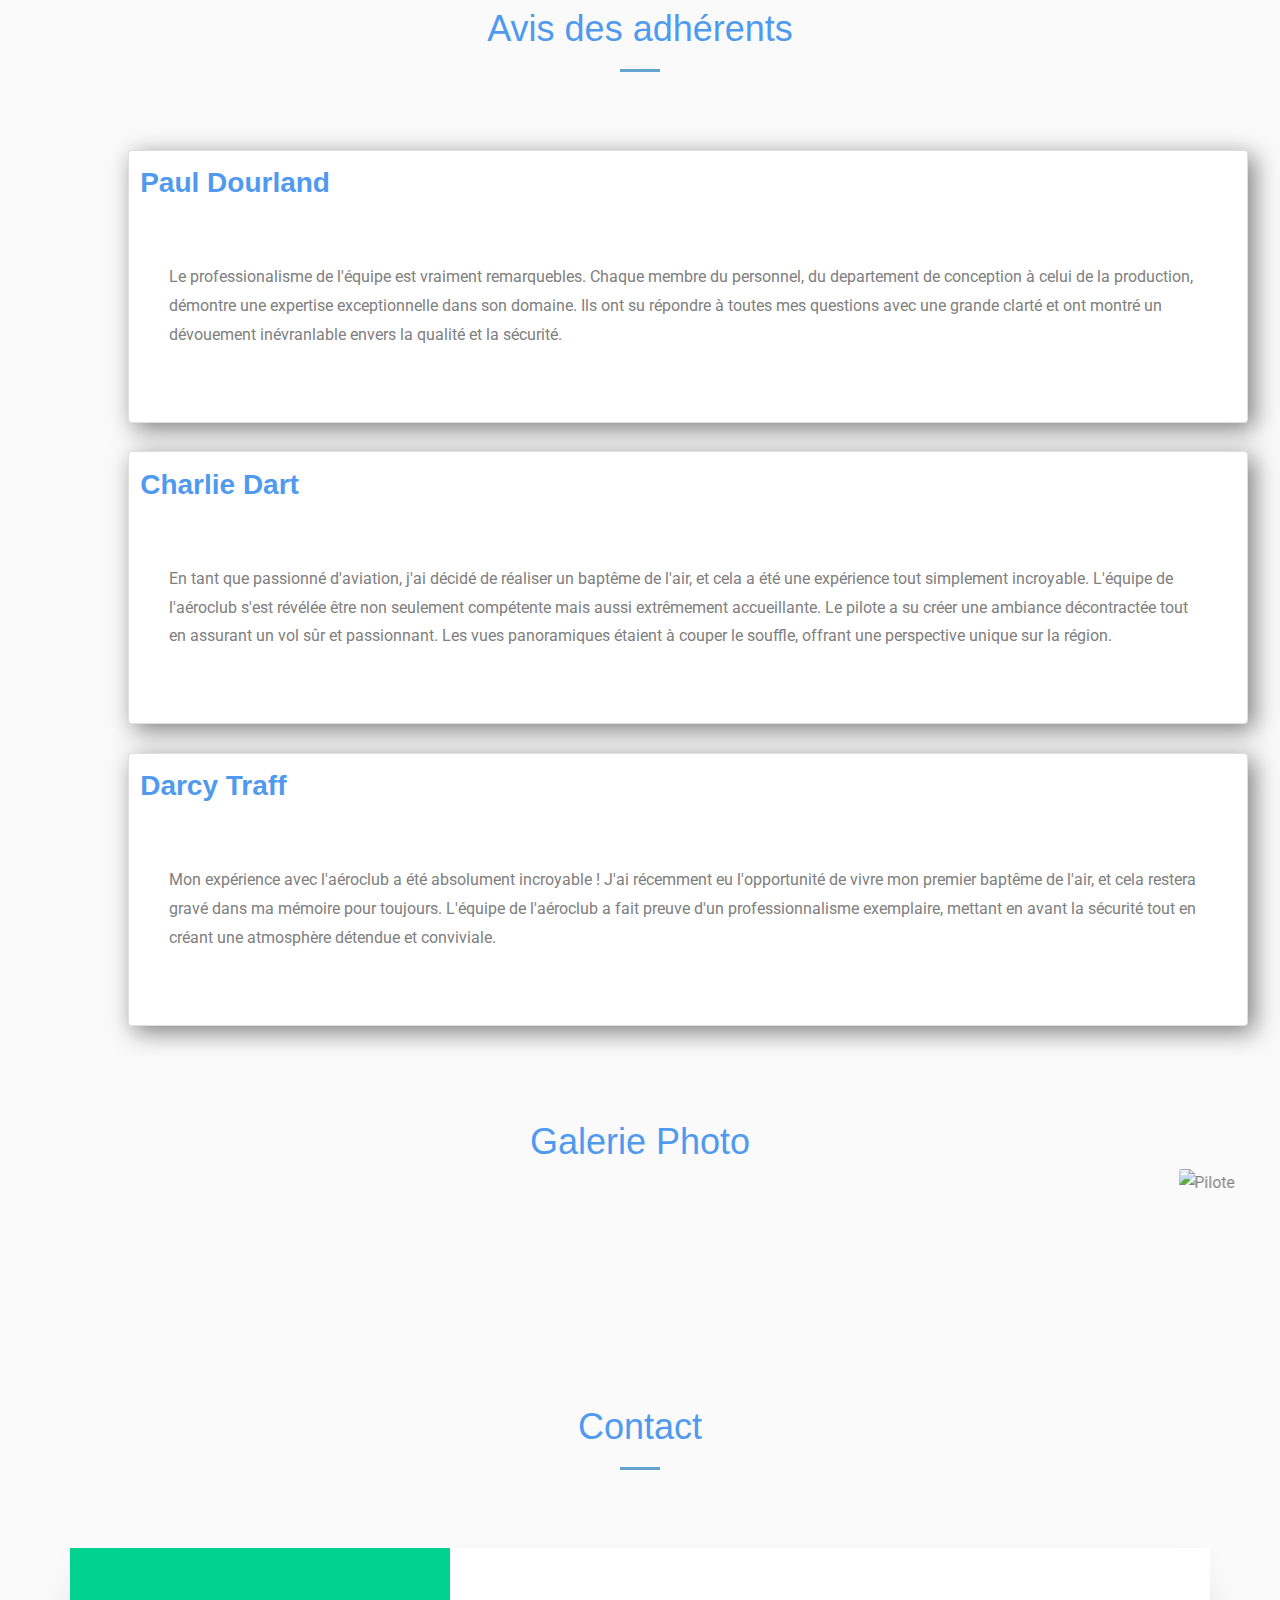
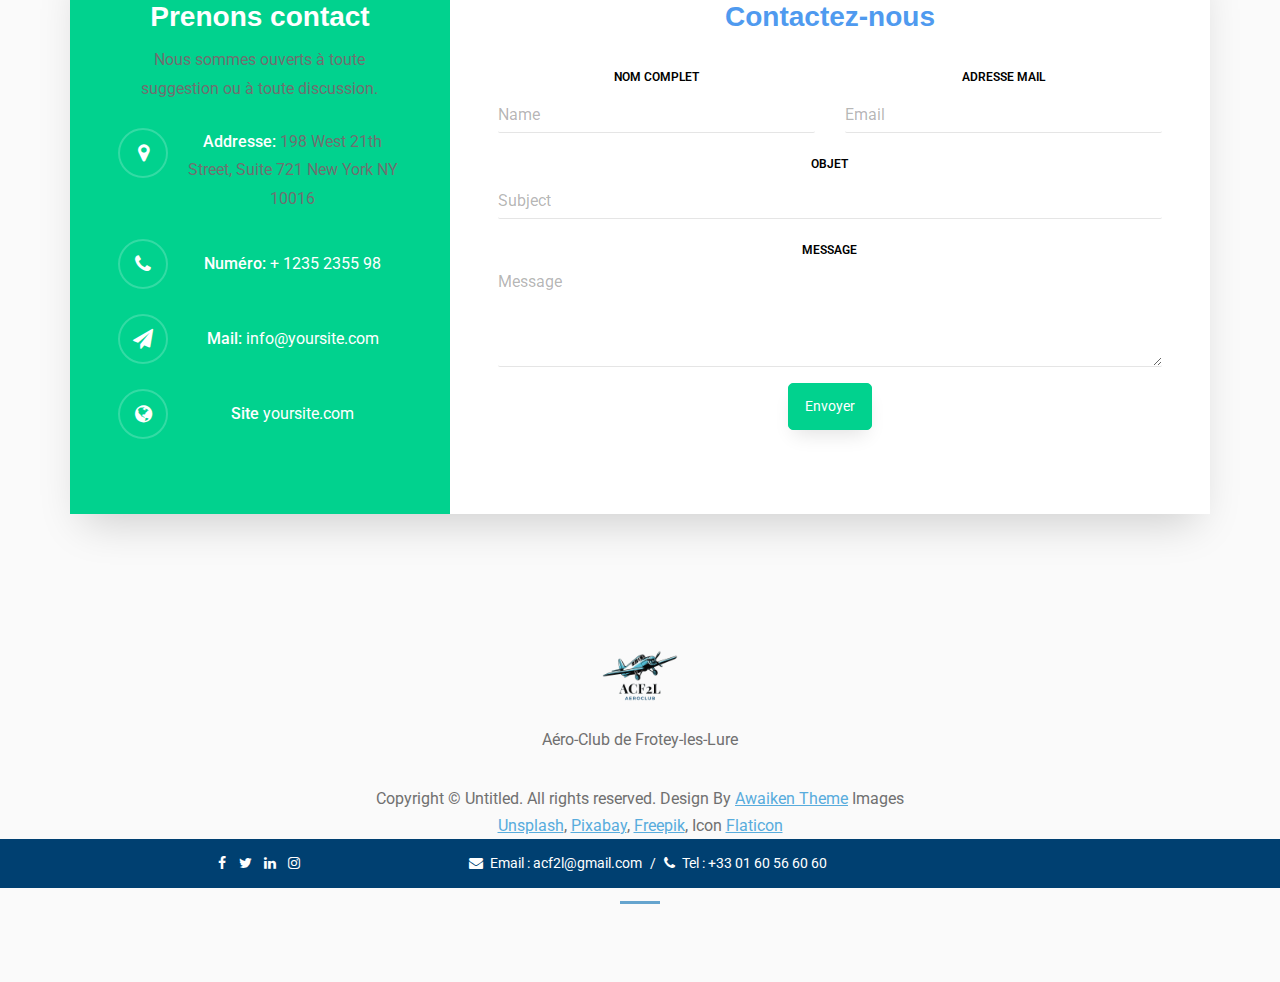
==== commit 37492745: "Update index.html" ====
--- a/ACF2L 2/index.html
+++ b/ACF2L 2/index.html
@@ -555,25 +555,25 @@
 
 	<!-- Photo Gallery Section Starts -->
 	<div class="section-title" style="margin-top: 7%;">
-		<h2>Photo-Gallery</h2>
+		<h2>Galerie Photo</h2>
 		<marquee width="100%" scrollamount="8" scrolldelay="10">
-			<img src="images/course-1.jpg" class="card-img-top" alt="Pilote" style="width:30%">
+			<img src="images/galerie1.jpg" class="card-img-top" alt="Pilote" style="width:30%">
 			&emsp; &emsp; &emsp; &emsp;
-			<img src="images/course-3.jpg" class="card-img-top" alt="Pilote" style="width:30%">
+			<img src="images/galerie2.jpg" class="card-img-top" alt="Pilote" style="width:30%">
 			&emsp; &emsp; &emsp; &emsp;
-			<img src="images/course-6.jpg" class="card-img-top" alt="Monitrice" style="width:30%">
+			<img src="images/galerie3.jpg" class="card-img-top" alt="Monitrice" style="width:30%">
 			&emsp; &emsp; &emsp; &emsp;
-			<img src="images/course-7.jpg" class="card-img-top" alt="Secrétaire" style="width:30%">
+			<img src="images/galerie4.jpg" class="card-img-top" alt="Secrétaire" style="width:30%">
 			&emsp; &emsp; &emsp; &emsp;
-			<img src="images/course-9.JPG" class="card-img-top" alt="Technicien" style="width:30%">
+			<img src="images/galerie5.jpg" class="card-img-top" alt="Technicien" style="width:30%">
 			&emsp; &emsp; &emsp; &emsp;
-			<img src="images/course-2.jpg" class="card-img-top" alt="Chef d'entreprise" style="width:30%">
+			<img src="images/galerie6.jpg" class="card-img-top" alt="Chef d'entreprise" style="width:30%">
 			&emsp; &emsp; &emsp; &emsp;
-			<img src="images/course-12.jpg" class="card-img-top" alt="Chef adjoint" style="width:30%">
+			<img src="images/galerie7.jpg" class="card-img-top" alt="Chef adjoint" style="width:30%">
 		</marquee>
 	<!-- Photo Gallery Section Ends -->
-
-	<!-- Contact us Section Starts -->
+	
+		<!-- Contact us Section Starts -->
 	<section class="ftco-section">
 		<div class="container">
 			<div class="row justify-content-center">
--- a/ACF2L 2/css/custom.css
+++ b/ACF2L 2/css/custom.css
@@ -44,12 +44,12 @@
 }
 
 ::-moz-selection{
-	background: #ff5f47;
+	background:rgb(79, 154, 239);
 	color: #fff;
 }
 
 ::selection{
-	background: #ff5f47;
+	background: rgb(79, 154, 239);
 	color: #fff;
 }
 
@@ -543,9 +543,9 @@
 
 .activities-single a.learn-more{
 	display: inline-block;
-	color: #ff5722;
+	color:rgb(79, 154, 239);
 	font-weight: 600;
-	border-bottom: 1px solid #ff5722;
+	border-bottom: 1px solid rgb(79, 154, 239);
 }
 
 .activities-single a.learn-more:after{
@@ -592,13 +592,12 @@
 	font-weight: 500;
 	color: #fff;
 	display: inline-block;
-	background: #ff5722;
+	background: rgb(79, 154, 239);
 	padding: 9px 30px;
 	position: relative;
 }
 
 .course-body h3:after{
-	content: '';
 	width: 40px;
 	position: absolute;
 	top: 0;
@@ -643,15 +642,15 @@
 }
 
 .course-orange h3:after{
-	background: #ff5722;	
+	background: rgb(79, 154, 239);	
 }
 
 .course-orange .course-footer a{
-	background: #ff5722;
+	background: rgb(79, 154, 239);
 }
 
 .course-orange .course-footer span{
-	color: #ff5722;
+	color:rgb(79, 154, 239);
 }
 
 .course-blue h3{
@@ -927,16 +926,16 @@
 }
 
 .event-orange .date{
-	background: #ff5722;
+	background:  rgb(79, 154, 239);
 }
 
 .event-orange .event-body h3{
-	color: #ff5722;
+	color: rgb(79, 154, 239);
 }
 
 .event-orange .event-body p.location:before,
 .event-orange .event-body p.time:before{
-	color: #ff5722;
+	color: rgb(79, 154, 239);
 }
 
 .event-blue .date{
@@ -953,16 +952,16 @@
 }
 
 .event-green .date{
-	background: #a4cf27;
+	background: rgb(79, 154, 239);
 }
 
 .event-green .event-body h3{
-	color: #a4cf27;
+	color:  rgb(79, 154, 239);
 }
 
 .event-green .event-body p.location:before,
 .event-green .event-body p.time:before{
-	color: #a4cf27;
+	color:  rgb(79, 154, 239);
 }
 
 .event-pagination{
@@ -974,7 +973,7 @@
 	width: 14px;
 	height: 14px;
 	opacity: 1;
-	background: #ff5722;
+	background: rgb(79, 154, 239);
 }
 
 .event-pagination .swiper-pagination-bullet-active{
@@ -1130,6 +1129,8 @@
 .photo-green:after{
 	background: #a4cf27;
 }
+
+
 
 /*************************************/
 /*****     Contact us area css   *****/
